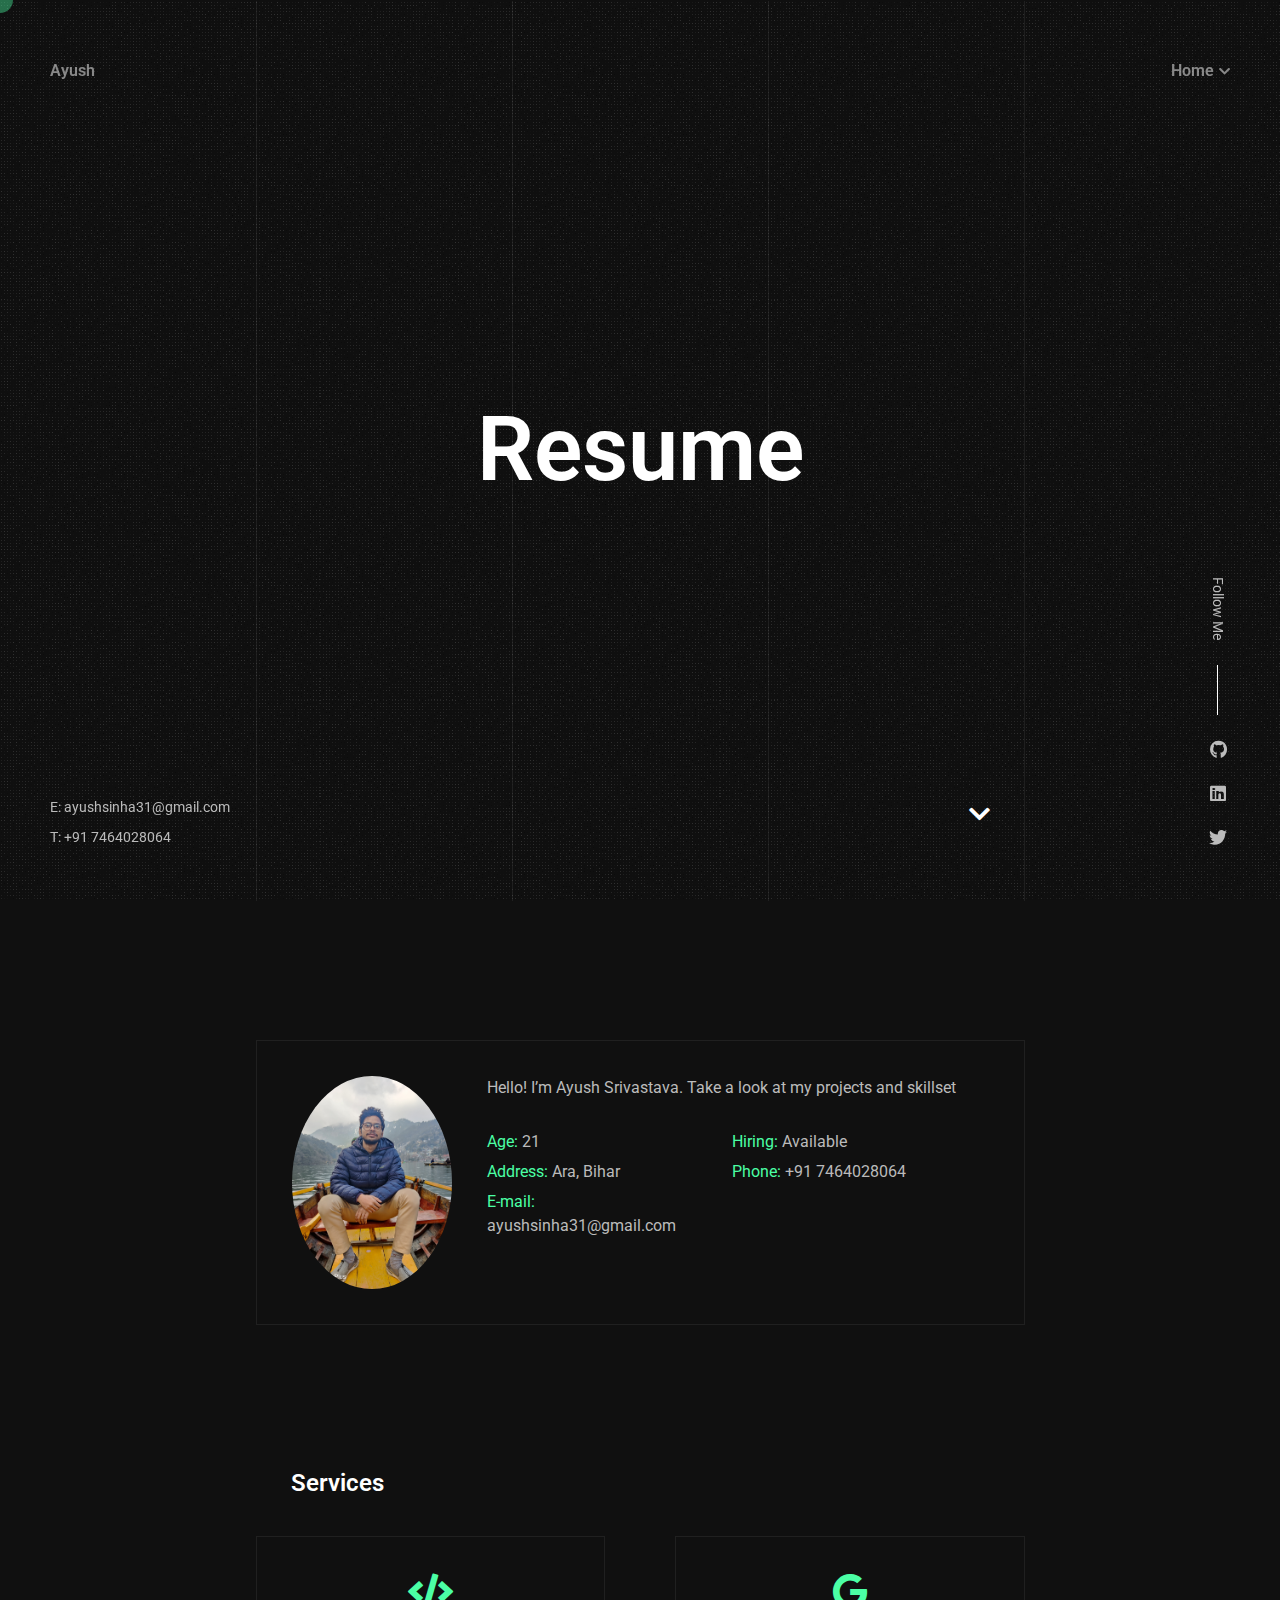
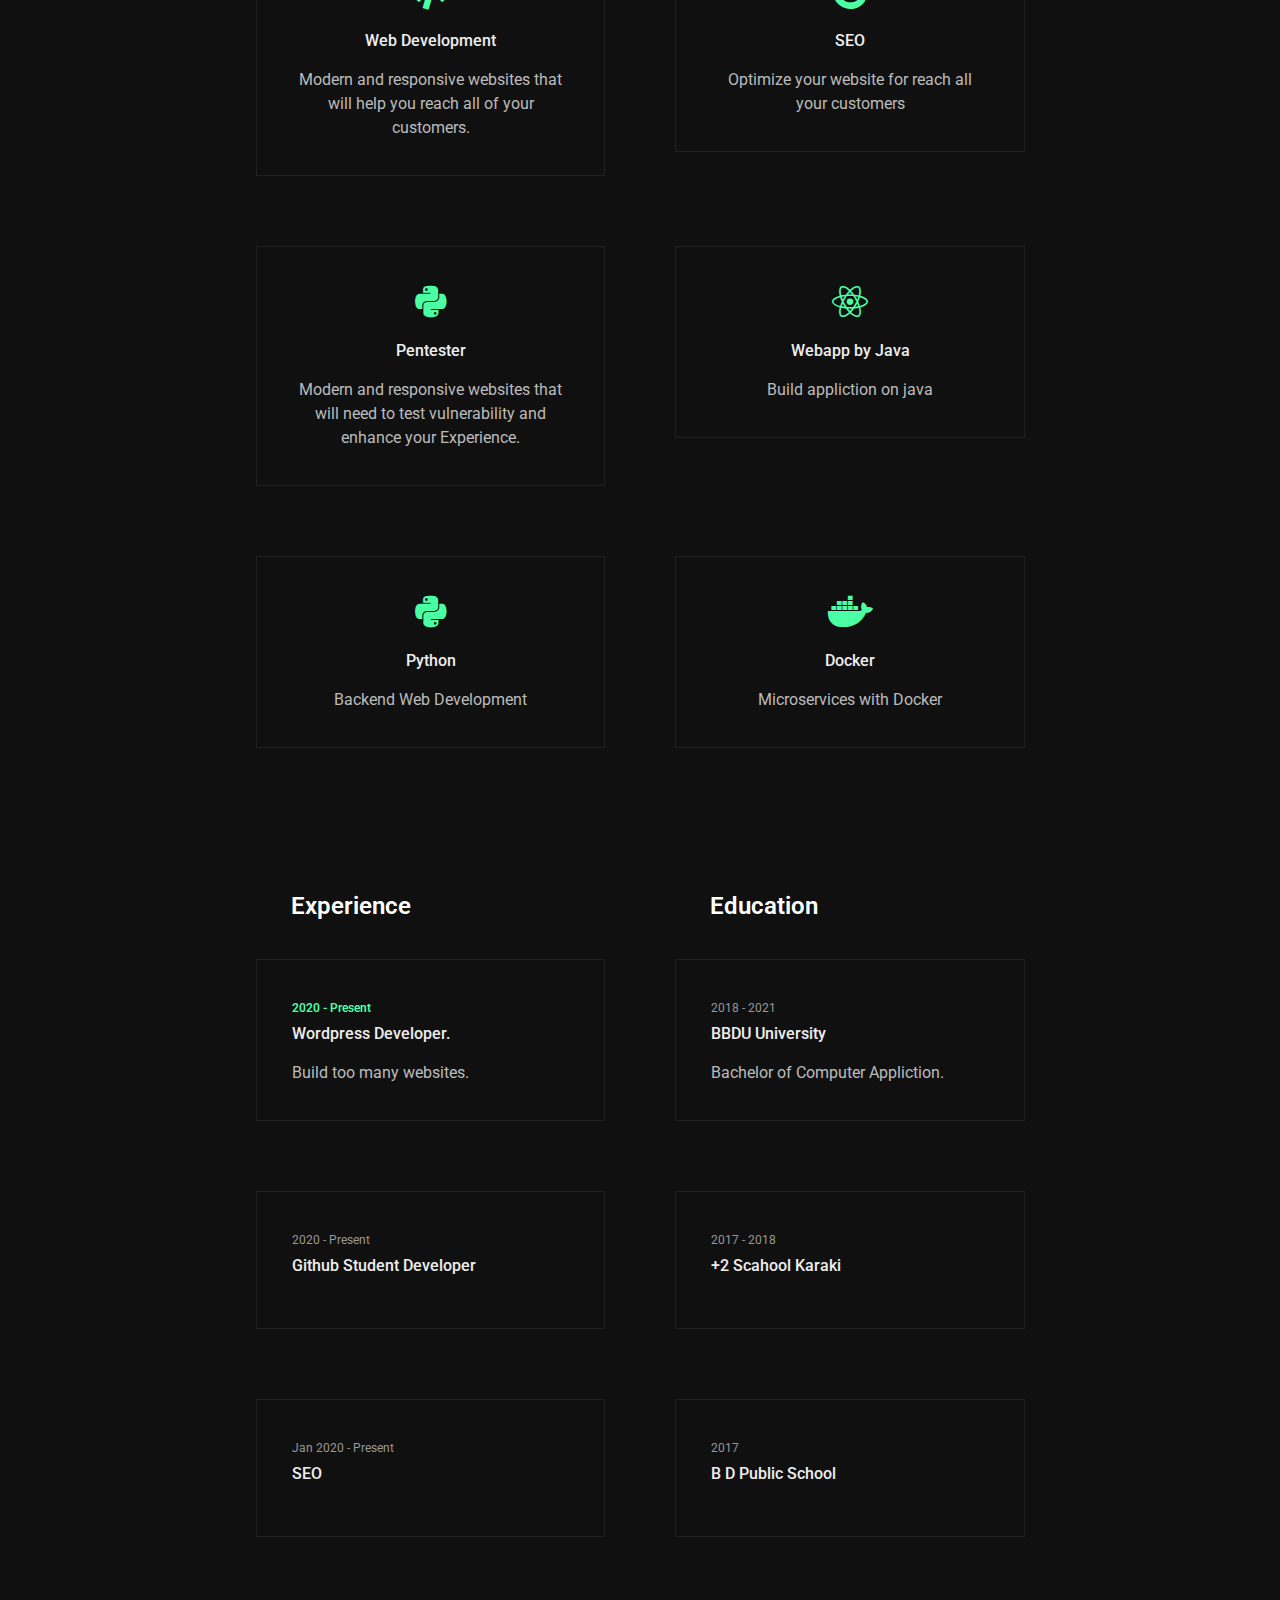
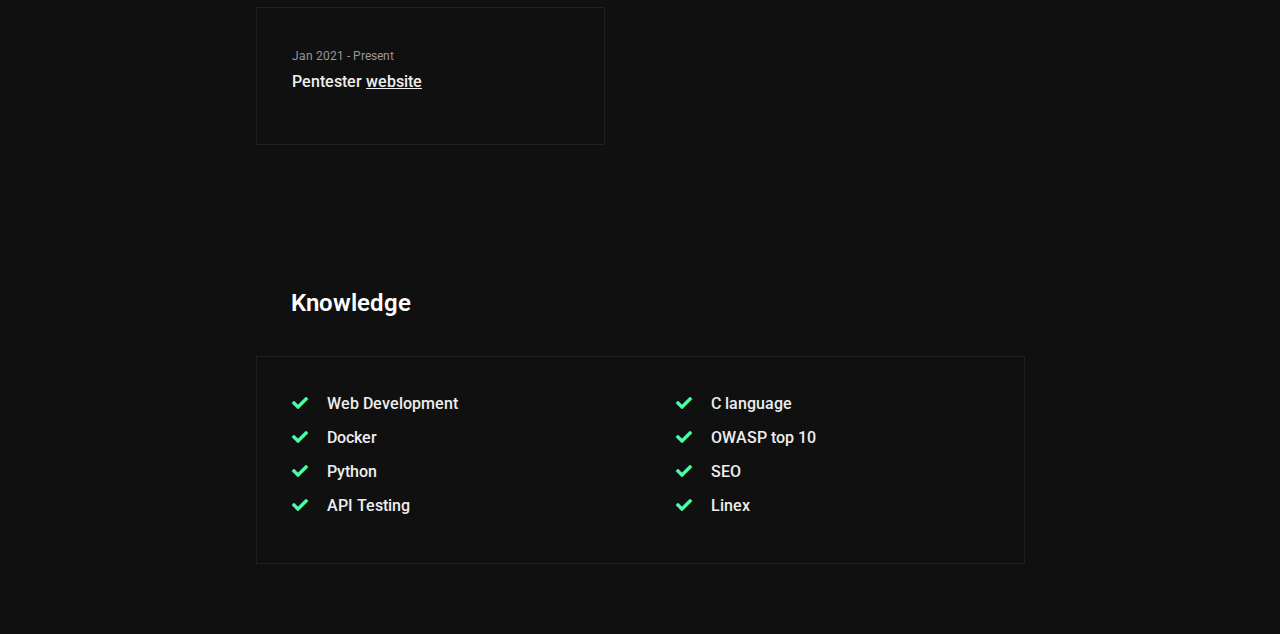
==== works.html @ 1245c1c8 "Update works.html" ====
<!doctype html>
<html lang="en-US">

<!-- Mirrored from nyamador.com/works.html by HTTrack Website Copier/3.x [XR&CO'2014], Sat, 12 Mar 2022 16:47:58 GMT -->
<!-- Added by HTTrack --><meta http-equiv="content-type" content="text/html;charset=utf-8" /><!-- /Added by HTTrack -->
<head>

	<!-- Meta -->
	<meta charset="UTF-8">
	<meta name="viewport" content="width=device-width, initial-scale=1, maximum-scale=1" />
	<meta name="description" content="CV & Resume Template" />
	<meta name="keywords" content="vcard, resposnive, resume, personal, card, cv, cvio, portfolio" />
	<meta name="author" content="beshleyua" />

	<!-- Title -->
	<title>Ayush Srivastava | Ethical Hacker</title>

	<!-- Fonts -->
	<link href="https://fonts.googleapis.com/css?family=Roboto:100,100i,300,300i,400,400i,500,500i,700,700i,900,900i&amp;display=swap&amp;subset=cyrillic" rel="stylesheet">

	<link rel="stylesheet" href="css/min-styles.css" />
	<link rel="stylesheet" href="css/fontawesome.css" />
	<link rel="stylesheet" href="css/brands.css" />
	<link rel="stylesheet" href="css/style.css" />
		
	<!--[if lt IE 9]>
	<script src="https://css3-mediaqueries-js.googlecode.com/svn/trunk/css3-mediaqueries.js"></script>
	<script src="https://html5shim.googlecode.com/svn/trunk/html5.js"></script>
	<![endif]-->

	
</head>

<body class="home-creative">
   
	<!-- Preloader -->
	<div class="preloader">
		<div class="centrize full-width">
			<div class="vertical-center">
				<div class="spinner">
					<div class="double-bounce1"></div>
					<div class="double-bounce2"></div>
				</div>
			</div>
		</div>
	</div>
	
	<!-- Container -->
	<div class="container">

		<!-- Cursor -->
		<div class="cursor-follower"></div>
	
		<!-- Header -->
		<header class="header">
			<div class="head-top">

				<!-- menu button -->
				<a href="index.html" class="menu-btn"><span></span></a>

				<!-- logo -->
				<div class="logo hover-masks-logo">
					<a href="#">
						<span class="mask-lnk">Ayush <strong></strong></span>
						<span class="mask-lnk mask-lnk-hover"><strong>Srivastava</strong></span>
					</a>
				</div>
				
				<!-- top menu -->						
				<div class="top-menu hover-masks">
					<div class="top-menu-nav">	
						<div class="menu-topmenu-container">
							<ul class="menu">
								<li class="menu-item menu-item-has-children">
									<a href="index.html">Home</a>
									<ul class="sub-menu">
										<li class="menu-item"><a href="index.html">Home</a></li>
										<!-- <li class="menu-item"><a href="index_creative.html">Home Creative</a></li>
										<li class="menu-item"><a href="index_slider.html">Home Slider</a></li>
										<li class="menu-item"><a href="index_personal.html">Home Personal</a></li>
										<li class="menu-item"><a href="index_onepage.html" target="blank">Home OnePage</a></li>
										<li class="menu-item"><a href="index_image.html">Home Image</a></li>
										<li class="menu-item"><a href="index_video.html">Home Video</a></li> -->
									</ul>
								</li>
							</ul>
						</div>
					</div>
				</div>

			</div>
		</header>
		
		<!-- Wrapper -->
		<div class="wrapper">

			<!-- Section Started -->
			<div class="section started section-title" id="section-started">

				<!-- background -->
				<div class="video-bg">
					<div class="video-bg-mask"></div>
					<div class="video-bg-texture" id="grained_container"></div>
				</div>

				<!-- started content -->
				<div class="centrize full-width">
					<div class="vertical-center">
						<div class="started-content">
							<h1 class="h-title">Resume</h1>
							<div class="h-subtitles">
								<div class="h-subtitle typing-bread">
									<p class="breadcrumbs">
										<a href="index.html">Home</a> / Resume
									</p>
								</div>
								<span class="typed-bread"></span>
							</div>
						</div>
					</div>
				</div>

				<!-- mosue button -->
				<a href="#" class="mouse_btn" style="display: none;"><span class="icon fas fa-chevron-down"></span></a>

			</div>

			<!-- Section About -->
			<div class="section about" id="section-about">
				<div class="content content-box">

					<!-- image -->
					<div class="image">
						<img src="images/desmond.jpg" alt="Desmond Nyamador" style="border-radius: 50%;"/>
					</div>

					<!-- desc -->
					<div class="desc">
						<p>Hello! I’m Ayush Srivastava. Take a look at my projects and skillset</p>
						<div class="info-list">
							<ul>
								<li><strong>Age:</strong> 21</li>
								<li><strong>Hiring:</strong> Available</li>
								<li><strong>Address:</strong> Ara, Bihar</li>
								<li><strong>Phone:</strong> +91 7464028064</li>
								<li><strong>E-mail:</strong> ayushsinha31@gmail.com</li>
							</ul>
						</div>
						<!-- <div class="bts">
							<a href="#" class="btn hover-animated">
								<span class="circle"></span>
								<span class="lnk">Download CV</span>
							</a>
						</div> -->
					</div>

					<div class="clear"></div>
				</div>
			</div>

			<!-- Section Service -->
			<div class="section service" id="section-services">
				<div class="content">

					<!-- title -->
					<div class="title">
						<div class="title_inner">Services</div>
					</div>

					<!-- service items -->
					<div class="service-items">

						<div class="service-col">
							<div class="service-item content-box">
								<div class="icon"><span class="fas fa-code"></span></div>
								<div class="name">Web Development</div>
								<div class="text">Modern and responsive websites that will help you reach all of your customers.</div>
							</div>
						</div>
						
						<div class="service-col">
							<div class="service-item content-box">
								<div class="icon"><span class="fab fa-google"></span></div>
								<div class="name">SEO</div>
								<div class="text">Optimize your website for reach all your customers</div>
							</div>
						</div>

						<div class="service-col">
							<div class="service-item content-box">
								<div class="icon"><span class="fab fa-python"></span></div>
								<div class="name">Pentester</div>
								<div class="text">Modern and responsive websites that will need to test vulnerability and enhance your Experience.</div>
							</div>
						</div>

						<div class="service-col">
							<div class="service-item content-box">
								<div class="icon"><span class="fab fa-react"></span></div>
								<div class="name">Webapp by Java</div>
								<div class="text">Build appliction on java</div>
							</div>
						</div>

						<div class="service-col">
							<div class="service-item content-box">
								<div class="icon"><span class="fab  fa-python"></span></div>
								<div class="name">Python</div>
								<div class="text">Backend Web Development</div>
							</div>
						</div>

						<div class="service-col">
							<div class="service-item content-box">
								<div class="icon"><span class="fab fa-docker"></span></div>
								<div class="name">Docker</div>
								<div class="text">Microservices with Docker</div>
							</div>
						</div>

					</div>

					<div class="clear"></div>
				</div>
			</div>

			<!-- Section Pricing -->
			<!-- <div class="section pricing" id="section-pricing">
				<div class="content"> -->

					<!-- title -->
					<!-- <div class="title">
						<div class="title_inner">Pricing Table</div>
					</div> -->

					<!-- pricing items -->
					<!-- <div class="pricing-items">

						<div class="pricing-col">
							<div class="pricing-item content-box">
								<div class="icon">
									<span class="fas fa-star"></span>
								</div>
								<div class="name">Basic</div>
								<div class="amount">
									<span class="number">
										<span class="dollar">$</span>
										<span>39</span>
										<span class="period">hour</span>
									</span>
								</div>
								<div class="feature-list">
									<ul>
										<li>Web Development</li>
										<li>Advetising</li>
										<li>Game Development</li>
										<li class="disable">Music Writing</li>
										<li class="disable">Photography</li>
									</ul>
								</div>
								<div class="bts">
									<a href="#" class="btn hover-animated">
										<span class="circle"></span>
										<span class="lnk">Buy Now</span>
									</a>
								</div>
							</div>
						</div>

						<div class="pricing-col">
							<div class="pricing-item content-box">
								<div class="icon">
									<span class="fas fa-rocket"></span>
								</div>
								<div class="name">Premium</div>
								<div class="amount">
									<span class="number">
										<span class="dollar">$</span>
										<span>59</span>
										<span class="period">hour</span>
									</span>
								</div>
								<div class="feature-list">
									<ul>
										<li>Web Development</li>
										<li>Advetising</li>
										<li>Game Development</li>
										<li>Music Writing</li>
										<li>Photography <strong>new</strong></li>
									</ul>
								</div>
								<div class="bts">
									<a href="#" class="btn hover-animated">
										<span class="circle"></span>
										<span class="lnk">Buy Now</span>
									</a>
								</div>
							</div>
						</div>

					</div> -->

				<!-- </div>
			</div> -->

			<!-- Section Resume -->
			<div class="section resume" id="section-history">
				<div class="content">
					<div class="cols">

						<div class="col col-md">

							<!-- title -->
							<div class="title">
								<div class="title_inner">Experience</div>
							</div>
							
							<!-- resume items -->
							<div class="resume-items">
								
								<div class="resume-item content-box active">
									<div class="date">2020 - Present</div>
									<div class="name">Wordpress Developer.</div>
									<div class="text">Build too many websites.</div>
								</div>

								<div class="resume-item content-box">
									<div class="date">2020 - Present</div>
									<div class="name">Github Student Developer</div>
									<div class="text"></div>
								</div>
								<div class="resume-item content-box">
									<div class="date">Jan 2020 - Present</div>
									<div class="name">SEO</div>
									<div class="text"></div>
								</div>
								<div class="resume-item content-box">
									<div class="date">Jan 2021 - Present</div>
									<div class="name">Pentester <a href="#"> website</a></div>
									<div class="text"></div>
								</div>
							</div>

						</div>
						
						<div class="col col-md">

							<!-- title -->
							<div class="title">
								<div class="title_inner">Education</div>
							</div>
							
							<!-- resume items -->
							<div class="resume-items">

								<div class="resume-item content-box">
									<div class="date">2018 - 2021</div>
									<div class="name">BBDU University</div>
									<div class="text">Bachelor of Computer Appliction.</div>
								</div>


								<div class="resume-item content-box">
									<div class="date">2017 - 2018</div>
									<div class="name">+2 Scahool Karaki</div>
								</div>

								<div class="resume-item content-box">
									<div class="date">2017</div>
									<div class="name">B D Public School</div>
									
								</div>								

							</div>
						</div>

					</div>
				</div>
			</div>	


			<!-- Section Knowladge Skills -->
			<div class="section skills" id="section-skills-know">
				<div class="content">

					<!-- title -->
					<div class="title">
						<div class="title_inner">Knowledge</div>
					</div>

					<!-- skills -->
					<div class="skills list content-box">
						<ul>
							<li> 
								<div class="name">Web Development</div>
							</li>
							<li> 
								<div class="name">C language</div>
							</li>
							<li> 
								<div class="name">Docker</div>
							</li>
							<li> 
								<div class="name">OWASP top 10</div>
							</li>
							<li> 
								<div class="name">Python</div>
							</li>
							<li> 
								<div class="name">SEO</div>
							</li>
							<li> 
								<div class="name">API Testing</div>
							</li>
							<li> 
								<div class="name">Linex</div>
							</li>
						</ul>
					</div>

				</div>
			</div>


	


		</div>
		
		<!-- Footer -->
		<footer class="footer">
			<div class="copy">
				<p>E: ayushsinha31@gmail.com</p>
				<p>T: +91 7464028064</p>
			</div>
			<div class="soc-box">
				<div class="follow-label">Follow Me</div>
				<div class="soc">
					<a target="_blank" href="https://www.github.com/ayush8816">
						<span class="icon fab fa-github"></span>
					</a>
					<a target="_blank" href="https://www.linkedin.com/in/ayush-srivastava-a2307b219/">
						<span class="icon fab fa-linkedin"></span>
					</a>
					<a target="_blank" href="https://twiter.com/@ayushsinha31">
						<span class="icon fab fa-twitter"></span>
					</a>
				</div>
			</div>
			<div class="clear"></div>
		</footer>

		<!-- Lines -->
		<div class="lines">
			<div class="line-col"></div>
			<div class="line-col"></div>
			<div class="line-col"></div>
			<div class="line-col"></div>
			<div class="line-col"></div>
		</div>
		
	</div>

	<script src="js/scripts.js"></script>
	<script src="js/db.js"></script>
	<script src="js/script.js"></script>    
</body>

</html>
---- css/min-styles.css ----
Not Found
---- css/brands.css ----
/*!
 * Font Awesome Free 5.10.2 by @fontawesome - https://fontawesome.com
 * License - https://fontawesome.com/license/free (Icons: CC BY 4.0, Fonts: SIL OFL 1.1, Code: MIT License)
 */
 @font-face {
    font-family: 'Font Awesome 5 Brands';
    font-style: normal;
    font-weight: normal;
    font-display: auto;
    src: url("../webfonts/fa-brands-400.eot");
    src: url("../webfonts/fa-brands-400d41d.eot?#iefix") format("embedded-opentype"), url("../webfonts/fa-brands-400.woff2") format("woff2"), url("../webfonts/fa-brands-400.woff") format("woff"), url("../webfonts/fa-brands-400.ttf") format("truetype"), url("../webfonts/fa-brands-400.svg#fontawesome") format("svg"); }
  
  .fab {
    font-family: 'Font Awesome 5 Brands'; }

    /*!
 * Font Awesome Free 5.10.2 by @fontawesome - https://fontawesome.com
 * License - https://fontawesome.com/license/free (Icons: CC BY 4.0, Fonts: SIL OFL 1.1, Code: MIT License)
 */
@font-face {
    font-family: 'Font Awesome 5 Free';
    font-style: normal;
    font-weight: 900;
    font-display: auto;
    src: url("../webfonts/fa-solid-900.eot");
    src: url("../webfonts/fa-solid-900d41d.eot?#iefix") format("embedded-opentype"), url("../webfonts/fa-solid-900.woff2") format("woff2"), url("../webfonts/fa-solid-900.woff") format("woff"), url("../webfonts/fa-solid-900.ttf") format("truetype"), url("../webfonts/fa-solid-900.svg#fontawesome") format("svg"); }
  
  .fa,
  .fas {
    font-family: 'Font Awesome 5 Free';
    font-weight: 900; }
---- css/style.css ----
html{margin-right:0!important}body{margin:0;padding:0;border:none;font-family:Roboto;font-size:16px;line-height:1.5;color:#bbb;background:#101010;letter-spacing:0;font-weight:400;-webkit-font-smoothing:antialiased;-moz-osx-font-smoothing:grayscale;text-rendering:optimizeLegibility}body.scroll_hidden{overflow:hidden;height:100vh}*{box-sizing:border-box;-webkit-box-sizing:border-box}.clear{clear:both}.cursor-follower{margin:-13px 0 0 -13px;position:absolute;background:#4bffa5;width:26px;height:26px;-webkit-transition:transform 1s cubic-bezier(.02,1.2,.8,1),opacity .25s ease;transition:transform 1s cubic-bezier(.02,1.2,.8,1),opacity .25s ease;opacity:.4;z-index:1111;pointer-events:none;border-radius:50%;-moz-border-radius:50%;-webkit-border-radius:50%;-khtml-border-radius:50%}.cursor-follower.hide{opacity:0!important}@media (max-width:1199px){.cursor-follower{display:none}}.preloader{position:fixed;top:0;left:0;right:0;bottom:0;text-align:center;z-index:11111}.preloader .spinner{position:absolute;left:50%;top:0;width:1px;height:100%}.preloader .spinner .double-bounce1,.preloader .spinner .double-bounce2{position:absolute;top:0;left:0;width:100%;height:100%}.preloader .spinner .double-bounce2{background:rgba(255,255,255,.5);height:0;-webkit-animation:loading 2s infinite ease-in-out;animation:loading 2s infinite ease-in-out}.container{position:relative;margin:0;overflow:hidden}.container:before{pointer-events:none;z-index:12}.lines{position:fixed;top:0;left:0;width:100%;height:100vh;font-size:0;pointer-events:none;z-index:1111}.lines.no-lines .line-col:before{opacity:0}.lines .line-col{position:relative;display:inline-block;vertical-align:top;width:20%;height:100vh}.lines .line-col:first-child:before{background:0 0}.lines .line-col:first-child:after{left:auto;right:0;width:1000%}.lines .line-col:first-child .line{display:none}.lines .line-col:last-child:after{left:0;right:auto;width:1000%}.lines .line-col:nth-child(1):before{-o-transition-delay:2.9s;-webkit-transition-delay:2.9s;transition-delay:2.9s}.lines .line-col:nth-child(1):after{top:0;bottom:auto;-webkit-transition-delay:.9s;-o-transition-delay:.9s;transition-delay:.9s}.lines .line-col:nth-child(2):before{-o-transition-delay:2.7s;-webkit-transition-delay:2.7s;transition-delay:2.7s}.lines .line-col:nth-child(2):after{top:auto;bottom:0;-webkit-transition-delay:.7s;-o-transition-delay:.7s;transition-delay:.7s}.lines .line-col:nth-child(3):before{-o-transition-delay:2.2s;-webkit-transition-delay:2.2s;transition-delay:2.2s}.lines .line-col:nth-child(3):after{top:0;bottom:auto;-webkit-transition-delay:.2s;-o-transition-delay:.2s;transition-delay:.2s}.lines .line-col:nth-child(4):before{-o-transition-delay:2.5s;-webkit-transition-delay:2.5s;transition-delay:2.5s}.lines .line-col:nth-child(4):after{top:auto;bottom:0;-webkit-transition-delay:.5s;-o-transition-delay:.5s;transition-delay:.5s}.lines .line-col:nth-child(5):before{-o-transition-delay:3s;-webkit-transition-delay:3s;transition-delay:3s}.lines .line-col:nth-child(5):after{top:0;bottom:auto;-webkit-transition-delay:1s;-o-transition-delay:1s;transition-delay:1s}.lines .line-col:before{content:'';position:absolute;left:0;top:0;width:1px;height:0%;background:rgba(255,255,255,.07);transition:height 1s cubic-bezier(.165,.85,.45,1) 0s;-moz-transition:height 1s cubic-bezier(.165,.85,.45,1) 0s;-webkit-transition:height 1s cubic-bezier(.165,.85,.45,1) 0s;-o-transition:height 1s cubic-bezier(.165,.85,.45,1) 0s}.lines .line-col:after{content:'';position:absolute;left:0;top:0;width:100%;height:100%;background:#1e1e1e;z-index:12;transition:height 1s cubic-bezier(.165,.85,.45,1) 0s;-moz-transition:height 1s cubic-bezier(.165,.85,.45,1) 0s;-webkit-transition:height 1s cubic-bezier(.165,.85,.45,1) 0s;-o-transition:height 1s cubic-bezier(.165,.85,.45,1) 0s}.lines.finish .line-col:before{height:100%}.lines.finish .line-col:after{height:0%}.lines.ready{z-index:11}.wrapper{position:relative}.breadcrumbs{margin:0}.lines-off .lines .line-col:before{display:none}.lines-on .lines .line-col:before{display:block}@media (max-width:1199px){.lines .line-col{width:33.333%}.lines .line-col:nth-child(4),.lines .line-col:nth-child(5){display:none}}@media (max-width:720px){.lines .line-col{width:50%}.lines .line-col:nth-child(3),.lines .line-col:nth-child(4),.lines .line-col:nth-child(5){display:none}}.cols{position:relative}.cols .col.col-sm{float:left;width:25%}@media (max-width:720px){.cols .col.col-sm{width:100%}}.cols .col.col-lg{float:left;width:75%}@media (max-width:720px){.cols .col.col-lg{width:100%}}.cols .col.col-md{float:left;width:50%}@media (max-width:720px){.cols .col.col-md{width:100%}}.cols:after{content:'';display:block;clear:both}h1,h2,h3,h4,h5,h6{font-weight:700;font-family:Roboto;margin:0;margin-top:30px;margin-bottom:30px;color:#141414}h1{font-size:34px}h2{font-size:30px}h3{font-size:26px}h4{font-size:22px}h5{font-size:18px}h6{font-size:14px}p{font-size:16px;padding:0;margin:30px 0}strong{font-weight:700}@media screen and (max-width:720px){h1{font-size:24px}h2{font-size:20px}h3{font-size:18px}h4{font-size:16px}h5{font-size:14px}h6{font-size:13px}p{margin:20px 0}}a{color:#eee;text-decoration:underline;outline:0}a:hover{text-decoration:none;color:#4bffa5}.ink{display:block;position:absolute;background:#4bffa5;transform:scale(0);-webkit-transform:scale(0);-moz-transform:scale(0);-o-transform:scale(0);transition:transform 2s cubic-bezier(.165,.85,.45,1) 0s;-moz-transition:transform 2s cubic-bezier(.165,.85,.45,1) 0s;-webkit-transition:transform 2s cubic-bezier(.165,.85,.45,1) 0s;-o-transition:transform 2s cubic-bezier(.165,.85,.45,1) 0s;border-radius:100%;-moz-border-radius:100%;-webkit-border-radius:100%;-khtml-border-radius:100%}.ink.ink-animate{transform:scale(3);-webkit-transform:scale(3);-moz-transform:scale(3);-o-transform:scale(3)}.hover-animated .circle{position:absolute;width:100%;height:100%;display:block}.bts-center{text-align:center}.bts-list{font-size:0}.bts-list .btn{margin-right:20px;margin-top:20px}.bts-list .btn:last-child{margin-right:0}.btn,.single-post-text input[type=submit],a.btn{margin-bottom:10px;position:relative;overflow:hidden;display:inline-block;vertical-align:middle;height:44px;line-height:40px;text-align:center;font-size:16px;color:#4bffa5;font-weight:500;text-decoration:none;background:0 0;border:2px solid #4bffa5;cursor:pointer;transition:1s all cubic-bezier(.165,.85,.45,1) 0s;-moz-transition:1s all cubic-bezier(.165,.85,.45,1) 0s;-webkit-transition:1s all cubic-bezier(.165,.85,.45,1) 0s;-o-transition:1s all cubic-bezier(.165,.85,.45,1) 0s}.btn .lnk,a.btn .lnk{padding:0 30px;position:relative;display:block;z-index:2;pointer-events:none}.btn:hover,a.btn:hover{color:#101010}@media screen and (max-width:720px){.btn,.single-post-text input[type=submit],a.btn{font-size:14px}}form.post-password-form{max-width:400px;margin:0 auto;text-align:center}button,input,textarea{display:block;font-family:Roboto;font-size:16px;height:50px;width:100%;color:#eee;margin-bottom:30px;padding:0;background:0 0!important;border:none;border-bottom:1px solid rgba(255,255,255,.07);resize:none;outline:0;border-radius:0;-moz-border-radius:0;-webkit-border-radius:0;-khtml-border-radius:0;transition:all .3s ease 0s;-moz-transition:all .3s ease 0s;-webkit-transition:all .3s ease 0s;-o-transition:all .3s ease 0s}button:focus,input:focus,textarea:focus{color:#eee;border-bottom:1px solid #eee}textarea{height:120px;padding:0;padding-top:15px}button{width:auto;display:inline-block;vertical-align:top;text-align:left;border-bottom:1px solid #eee;cursor:pointer;color:#eee}button:hover{border-bottom:1px solid #4bffa5}label,legend{display:block;padding-bottom:10px;font-family:Roboto;font-size:13px}fieldset{border-width:0;padding:0}input[type=checkbox],input[type=radio]{display:inline}::-webkit-input-placeholder{color:#999}:-moz-placeholder{color:#999}::-moz-placeholder{color:#999}:-ms-input-placeholder{color:#999}input:focus::-webkit-input-placeholder,textarea:focus::-webkit-input-placeholder{color:#eee}input:focus:-moz-placeholder,textarea:focus:-moz-placeholder{color:#eee}input:focus::-moz-placeholder,textarea:focus::-moz-placeholder{color:#eee}input:focus:-ms-input-placeholder,textarea:focus:-ms-input-placeholder{color:#eee}input.error,input.wpcf7-not-valid,textarea.error,textarea.wpcf7-not-valid{border-bottom:1px solid red!important}.wpcf7-not-valid-tip,label.error{display:none!important}input.error::-moz-placeholder,input.wpcf7-not-valid::-moz-placeholder,textarea.error::-moz-placeholder,textarea.wpcf7-not-valid::-moz-placeholder{color:red}input.error:-moz-placeholder,input.wpcf7-not-valid:-moz-placeholder,textarea.error:-moz-placeholder,textarea.wpcf7-not-valid:-moz-placeholder{color:red}input.error:-ms-input-placeholder,input.wpcf7-not-valid:-ms-input-placeholder,textarea.error:-ms-input-placeholder,textarea.wpcf7-not-valid:-ms-input-placeholder{color:red}input.error::-webkit-input-placeholder,input.wpcf7-not-valid::-webkit-input-placeholder,textarea.error::-webkit-input-placeholder,textarea.wpcf7-not-valid::-webkit-input-placeholder{color:red}div.wpcf7-response-output{margin:0}input[type=checkbox],input[type=radio]{display:inline}input[type=checkbox],input[type=radio]{width:auto;height:auto;margin-bottom:10px;margin-right:0;margin-left:0}input[type=checkbox]{-webkit-appearance:checkbox}input[type=radio]{-webkit-appearance:radio}button,input[type=email],input[type=password],input[type=submit],input[type=tel],input[type=text],textarea{-webkit-appearance:none;-moz-appearance:none;appearance:none}input[type=file]{margin-bottom:10px;border:none;height:auto}select{margin-bottom:10px;width:100%;height:30px}span.wpcf7-list-item{display:inline-block;margin:0 1em 0 0}ul{list-style:disc;margin-top:30px;margin-bottom:30px;padding-left:0;list-style-position:inside}ol{list-style:decimal;margin-top:30px;margin-bottom:30px;padding-left:0;list-style-position:inside}ol ol,ol ul,ul ol,ul ul{margin-top:15px;margin-bottom:15px;margin-left:15px}code{font-family:Roboto;padding:0 4px;font-style:italic;color:#999;text-decoration:none;display:inline-block;vertical-align:middle;overflow:auto;max-width:100%;white-space:nowrap}pre{background:#f6f6f6;font-family:Roboto;margin:30px 0;padding:30px;max-width:100%;overflow:auto;white-space:pre}ins,mark{background:#eee;text-decoration:none}table{width:100%;margin:30px 0;padding:0;border-collapse:collapse;background:#fcfcfc}table caption{padding:6px 0;background:#f6f6f6;font-size:12px}th{color:#999;padding:10px 20px;font-size:12px;font-weight:700;text-align:left;border:4px solid #fff;text-transform:uppercase}th a{color:#999}td{border:4px solid #fff;padding:10px 20px;color:#363636;font-size:13px;background:#f6f6f6}td.pad{background:0 0}dt{margin-bottom:5px;font-size:15px;font-weight:700}dd{margin-top:0;margin-bottom:30px;margin-left:30px}.align-center{text-align:center!important}.align-right{text-align:right!important}.align-left{text-align:left!important}.pull-right{float:right!important}.pull-left{float:left!important}.pull-none{float:none!important}.alignright{margin-left:20px!important;float:right!important;max-width:50%!important}.alignleft{margin-right:20px!important;float:left!important;max-width:50%!important}.aligncenter{margin-left:auto!important;margin-right:auto!important;display:block!important}.full-width{max-width:100%!important;width:100%!important}.full-max-width{max-width:100%!important;width:auto!important}.centrize{display:table!important;table-layout:fixed!important;height:100%!important;position:relative!important;top:0;left:0;z-index:2}.vertical-center{display:table-cell!important;vertical-align:middle!important}.text-uppercase{text-transform:uppercase!important}.text-lowercase{text-transform:lowercase!important}.text-capitalize{text-transform:capitalize!important}.text-regular{font-weight:400!important}.text-bold{font-weight:700!important}.text-italic{font-style:italic!important}blockquote{font-family:Roboto}@-webkit-keyframes loading{0%{height:0;top:0;bottom:auto}50%{height:100%;top:0;bottom:auto}51%{height:100%;top:0;bottom:auto}52%{height:100%;top:auto;bottom:0}100%{height:0;top:auto;bottom:0}}@keyframes loading{0%{height:0;top:0;bottom:auto}50%{height:100%;top:0;bottom:auto}51%{height:100%;top:0;bottom:auto}52%{height:100%;top:auto;bottom:0}100%{height:0;top:auto;bottom:0}}@keyframes mouse-anim{0%{top:0}50%{top:10px}100%{top:0}}.header{padding:50px;position:fixed;left:0;top:0;width:100%;z-index:100;transition:all .7s cubic-bezier(.165,.85,.45,1);-moz-transition:all .7s cubic-bezier(.165,.85,.45,1);-webkit-transition:all .7s cubic-bezier(.165,.85,.45,1);-o-transition:all .7s cubic-bezier(.165,.85,.45,1)}.header.fixed{padding-top:30px;padding-bottom:30px;top:0;background:#101010}.header:after{content:'';position:relative;display:block;clear:both}.header .head-top{position:relative}.header .menu-btn{position:relative;margin:0 auto;width:30px;height:20px}.header .menu-btn:after,.header .menu-btn:before{content:'';position:absolute;top:0;left:0;width:100%;height:2px;background:#fff;transition:all .3s ease 0s;-moz-transition:all .3s ease 0s;-webkit-transition:all .3s ease 0s;-o-transition:all .3s ease 0s}.header .menu-btn:after{top:auto;bottom:0}.header .menu-btn span{position:absolute;top:50%;left:0;width:100%;height:2px;background:#fff;margin-top:-1px;transition:all .3s ease 0s;-moz-transition:all .3s ease 0s;-webkit-transition:all .3s ease 0s;-o-transition:all .3s ease 0s}.header .logo{position:absolute;overflow:hidden;top:50%;width:150px;font-size:16px;line-height:2.5;font-weight:600;color:rgba(255,255,255,.5);white-space:nowrap;transform:translateY(-50%);-webkit-transform:translateY(-50%);-moz-transform:translateY(-50%);-o-transform:translateY(-50%)}.header .logo img{max-width:100%;width:auto;height:auto;display:block}.header .logo a{color:rgba(255,255,255,.5);text-decoration:none;display:block}.header .logo strong{color:#fff}.header .top-menu{text-align:right}.header .top-menu .menu-top-menu-container{display:inline-block}.header .top-menu ul{margin:0;padding:0;list-style:none}.header .top-menu ul li{margin-left:40px;display:inline-block;vertical-align:top;position:relative}.header .top-menu ul li a{position:relative;overflow:hidden;display:block;font-size:1em;line-height:2.5;color:#fff;font-weight:600;opacity:.5;text-decoration:none;transition:color .7s cubic-bezier(.165,.85,.45,1);-moz-transition:color .7s cubic-bezier(.165,.85,.45,1);-webkit-transition:color .7s cubic-bezier(.165,.85,.45,1);-o-transition:color .7s cubic-bezier(.165,.85,.45,1)}.header .top-menu ul li:hover>.children,.header .top-menu ul li:hover>.sub-menu{opacity:1;pointer-events:auto}.header .top-menu ul li.current-menu-item>a,.header .top-menu ul li:hover>a{opacity:1}.header .top-menu ul li.menu-item-has-children>a .mask-lnk:after{content:"\f078";margin-left:5px;position:relative;top:0;display:inline-block;font-family:'Font Awesome 5 Free';font-weight:900;font-size:.8em;-moz-osx-font-smoothing:grayscale;-webkit-font-smoothing:antialiased;display:inline-block;font-style:normal;font-variant:normal;text-rendering:auto;line-height:1}.header .top-menu-nav .children,.header .top-menu-nav .sub-menu{position:absolute;left:0;top:40px;padding:10px 0;width:190px;text-align:left;background:#1e1e1e;z-index:50;opacity:0;pointer-events:none;transition:all .3s ease 0s;-moz-transition:all .3s ease 0s;-webkit-transition:all .3s ease 0s;-o-transition:all .3s ease 0s;box-shadow:0 5px 50px rgba(0,0,0,.1);-moz-box-shadow:0 5px 50px rgba(0,0,0,.1);-webkit-box-shadow:0 5px 50px rgba(0,0,0,.1);-khtml-box-shadow:0 5px 50px rgba(0,0,0,.1)}.header .top-menu ul li:last-child .sub-menu,.header .top-menu-nav .children{right:0;left:auto}.header .top-menu-nav .children:before,.header .top-menu-nav .sub-menu:before{content:'';position:absolute;left:10px;top:-12px;border:6px solid transparent;border-bottom:6px solid #1e1e1e}.header .top-menu ul li:last-child .sub-menu:before,.header .top-menu-nav .children:before{right:10px;left:auto}.header .top-menu-nav .children li,.header .top-menu-nav .sub-menu li{margin-left:0;padding:8px 20px;display:block;border-bottom:1px solid rgba(255,255,255,.07);height:auto}.header .top-menu-nav .children li:last-child,.header .top-menu-nav .sub-menu li:last-child{border-bottom:none}.header .top-menu-nav .children li a,.header .top-menu-nav .sub-menu li a{margin-top:0;display:block;font-size:12px;color:#fff;opacity:.5}.header .top-menu-nav .children li .children,.header .top-menu-nav .sub-menu li .sub-menu{left:100%;top:-10px}.header .top-menu-nav .children li .children:before,.header .top-menu-nav .sub-menu li .sub-menu:before{content:'';position:absolute;left:-12px;top:16px;border:6px solid transparent;border-right:6px solid #fff;border-bottom:6px solid transparent}.background-enabled .header .top-menu ul li.current-menu-item>a{opacity:1}.hover-masks .mask-lnk,.hover-masks-logo .mask-lnk{position:relative;top:0;left:0;width:100%;display:block;transform:translateY(0);-webkit-transform:translateY(0);-moz-transform:translateY(0);-o-transform:translateY(0);-webkit-transition:opacity .7s cubic-bezier(.165,.85,.45,1),color .7s cubic-bezier(.165,.85,.45,1),transform .7s cubic-bezier(.165,.85,.45,1);transition:opacity .7s cubic-bezier(.165,.85,.45,1),color .7s cubic-bezier(.165,.85,.45,1),transform .7s cubic-bezier(.165,.85,.45,1)}.hover-masks .mask-lnk.mask-lnk-hover,.hover-masks-logo .mask-lnk.mask-lnk-hover{position:absolute;opacity:0;transform:translateY(32px);-webkit-transform:translateY(32px);-moz-transform:translateY(32px);-o-transform:translateY(32px)}.hover-masks a:hover .mask-lnk,.hover-masks-logo a:hover .mask-lnk{opacity:1;transform:translateY(-32px);-webkit-transform:translateY(-32px);-moz-transform:translateY(-32px);-o-transform:translateY(-32px)}.hover-masks a:hover .mask-lnk.mask-lnk-hover,.hover-masks-logo a:hover .mask-lnk.mask-lnk-hover{transform:translateY(0);-webkit-transform:translateY(0);-moz-transform:translateY(0);-o-transform:translateY(0)}.header.active{padding-top:4vw;top:0;overflow:auto;height:100%;background:#101010;-webkit-overflow-scrolling:touch}.header.active .menu-btn:before{opacity:0}.header.active .menu-btn:after{bottom:9px!important;transform:rotate(-45deg);-webkit-transform:rotate(-45deg);-moz-transform:rotate(-45deg);-o-transform:rotate(-45deg)}.header.active .menu-btn span{transform:rotate(45deg);-webkit-transform:rotate(45deg);-moz-transform:rotate(45deg);-o-transform:rotate(45deg)}.header.active .top-menu{height:auto;opacity:1;visibility:visible}.header.active .top-menu ul li .children,.header.active .top-menu ul li .sub-menu{display:block}.header.active .top-menu ul>li>ul li a{line-height:20px}@media (max-width:1199px){.header .logo{position:relative;top:0;transform:translateY(0);-webkit-transform:translateY(0);-moz-transform:translateY(0);-o-transform:translateY(0)}.header .menu-btn{display:block;transform:translateY(50%);-webkit-transform:translateY(50%);-moz-transform:translateY(50%);-o-transform:translateY(50%)}.header .top-menu-nav{display:block}.header .top-menu{position:relative;top:0;left:0;margin-top:0;margin-left:0;margin-right:0;float:none;width:auto;height:0;text-align:center;opacity:0;visibility:hidden;transition:opacity .35s cubic-bezier(.165,.85,.45,1);-moz-transition:opacity .35s cubic-bezier(.165,.85,.45,1);-webkit-transition:opacity .35s cubic-bezier(.165,.85,.45,1);-o-transition:opacity .35s cubic-bezier(.165,.85,.45,1)}.header.active .top-menu{margin-top:20px}.header .top-menu .menu-top-menu-container{display:block}.header .top-menu ul li{margin-left:0;display:block}.header .top-menu-nav .children,.header .top-menu-nav .sub-menu{position:relative;left:0;top:0;margin:20px 0;width:auto;text-align:center;pointer-events:none;display:block;opacity:0;visibility:hidden}.header.active .top-menu-nav .children,.header.active .top-menu-nav .sub-menu{opacity:1;visibility:visible;pointer-events:auto}.header .top-menu-nav .children:before,.header .top-menu-nav .sub-menu:before{margin-left:-6px;left:50%}.header .top-menu-nav .children li .children,.header .top-menu-nav .sub-menu li .sub-menu{left:0;top:0;margin:0 -20px;background:#f4f4f4;box-shadow:none;-moz-box-shadow:none;-webkit-box-shadow:none;-khtml-box-shadow:none}.header .top-menu-nav .children li .children:before,.header .top-menu-nav .sub-menu li .sub-menu:before{left:50%;top:-12px;border:6px solid transparent;border-right:6px solid transparent;border-bottom:6px solid #fff}.header .top-menu ul li:last-child .sub-menu:before,.header .top-menu-nav .children:before{right:50%;left:auto;margin-left:0;margin-right:-6px}.header .menu-btn{display:block;float:right}}@media (max-width:720px){.header{margin:0;padding:0 30px;top:30px}.header .logo{padding:0;max-width:240px}.header.active .top-menu{padding-bottom:30px}.wp-block-media-text{display:block}.wp-block-media-text .wp-block-media-text__content{padding:0}}.section{position:relative;padding-left:20%;padding-right:20%;padding-top:70px;padding-bottom:70px;z-index:12}.section:first-child{padding-top:150px}.section .content{position:relative}.section .content .portfolio-cols .title{margin-left:0}.section .content-box{margin-right:-1px;padding:35px;font-size:16px;background:#101010;border:1px solid rgba(255,255,255,.07)}.section .content-box .single-post-text>:first-child{margin-top:0}.section .title{position:relative;margin:0 0 35px 35px}.section .title .title_inner{display:inline-block;vertical-align:top;position:relative;font-size:24px;color:#fff;font-weight:600;transition:all .3s ease 0s;-moz-transition:all .3s ease 0s;-webkit-transition:all .3s ease 0s;-o-transition:all .3s ease 0s}@media (max-width:1199px){.section{padding-left:50px;padding-right:50px}}@media (max-width:720px){.section{padding-top:50px;padding-bottom:50px;padding-left:30px;padding-right:30px}.section .title{margin:0 0 30px 0}}.section.started{margin:0;padding:0;position:relative;overflow:hidden;height:100vh;z-index:11}.section.started.personal{z-index:12}.section.started .started-content .logo{position:relative;display:inline-block;top:-100px;left:-300px;width:740px;height:600px;background-repeat:no-repeat;background-position:center center;background-size:cover;-webkit-clip-path:polygon(31% 0,100% 25%,61% 100%,0 93%);clip-path:polygon(31% 0,100% 25%,61% 100%,0 93%)}.section.started .started-content .h-title{margin:0;position:absolute;left:calc(20% + 35px);bottom:50px;max-width:560px;font-size:20px;font-weight:300;color:#fff;word-break:break-word;-ms-word-wrap:break-word;word-wrap:break-word}.section.started .started-content .h-title strong{color:#4bffa5}.section.started .started-content .h-subtitles{font-size:38px;height:38px;opacity:0}.section.started .started-content .h-subtitles.ready{opacity:1}.section.started .started-content .h-subtitle,.section.started .started-content .typed-bread,.section.started .started-content .typed-subtitle{margin-top:-45px;position:absolute;top:50%;left:0;width:100%;display:block;font-size:90px;line-height:90px;font-weight:500;color:#fff;text-align:center}.section.started .started-content .h-subtitle strong,.section.started .started-content .typed-subtitle strong{color:#4bffa5}.section.started.layout-creative{margin:0 auto;margin-bottom:0;padding-top:20%;padding-left:20%;padding-right:20%;padding-bottom:70px;width:auto;height:auto!important}.section.started.layout-creative .started-content{padding-left:0;padding-right:0;display:block;text-align:left}.section.started.layout-creative .started-content .h-title{margin:0 0 5px 33px;padding-right:0;position:relative;left:0;top:0;bottom:auto;max-width:800px;font-size:44px;font-family:Roboto;font-weight:500;text-transform:none;letter-spacing:0}.section.started.layout-creative .started-content .h-subtitle,.section.started.layout-creative .started-content .typed-bread,.section.started.layout-creative .started-content .typed-cursor,.section.started.layout-creative .started-content .typed-subtitle{margin-top:0;margin-left:35px;position:relative;font-size:18px;line-height:40px;text-align:left;color:#999}.section.started.layout-creative .started-content .h-subtitle,.section.started.layout-creative .started-content .typed-subtitle{top:0}.section.started.layout-creative .started-content .h-subtitle p{font-size:18px;line-height:40px}.section.started.personal{text-align:center}.section.started.personal .started-content .h-title{margin-left:-85px;margin-top:85px;position:absolute;left:50%;top:50%;bottom:auto;width:560px;text-align:left}.section.started.personal .started-content .typed-bread,.section.started.personal .started-content .typed-subtitle{margin-top:0;top:auto;bottom:50px;left:20%;line-height:74px;text-align:left}.section.started.section-title .started-content .h-title{margin-top:0;padding-right:0;position:relative;top:0;left:0;bottom:0;max-width:100%;font-size:7vw;line-height:7vw;font-weight:600;text-align:center}.section.started.section-title .started-content .h-subtitles{height:auto}.section.started.section-title .started-content .h-subtitle,.section.started.section-title .started-content .typed-bread,.section.started.section-title .started-content .typed-subtitle{margin:0;padding-left:35px;position:absolute;left:20%;top:auto;bottom:50px;width:auto;max-width:560px;font-size:20px;line-height:1.5;font-weight:400;text-align:left}.section.started.section-title .started-content .h-subtitle p{margin:0;font-size:20px;line-height:1.5}.section.started .mouse_btn{font-size:24px;color:#4bffa5;text-align:center;position:absolute;width:20px;height:40px;left:50%;bottom:7%;margin-left:-10px;z-index:2}.section.started .mouse_btn .icon{position:relative;top:0;animation:mouse-anim 1s ease-out 0s infinite}.section.started .swiper-nav{position:absolute;left:calc(20% + 35px);bottom:120px;width:66px;height:24px;z-index:3}.section.started .swiper-nav .swiper-button-next,.section.started .swiper-nav .swiper-button-prev{width:20px;height:20px;margin-top:-10px;background:0 0;font-size:22px;color:#fff;text-decoration:none;transition:all .3s ease 0s;-moz-transition:all .3s ease 0s;-webkit-transition:all .3s ease 0s;-o-transition:all .3s ease 0s}.section.started+.section,.section.started.layout-creative+.section{margin-top:70px}.background-enabled .section.started.layout-creative .started-content .typed-bread,.background-enabled .section.started.section-title .started-content .typed-bread,.section.started.layout-creative .started-content .typed-bread,.section.started.section-title .started-content .typed-bread{top:auto;font-size:16px;line-height:1.9;color:rgba(255,255,255,.5);font-weight:400;opacity:1}.section.started.layout-creative .started-content .typed-bread a,.section.started.section-title .started-content .typed-bread a{color:#fff;text-decoration:none;font-weight:500;opacity:1}.section.started .started-content .typed-cursor,.section.started.layout-creative .mouse_btn,.section.started.layout-post-creative .mouse_btn{display:none!important}.section.started .swiper-button-prev,.section.started .swiper-container-rtl .swiper-button-next{left:0;right:auto}.section.started .swiper-button-next,.section.started .swiper-container-rtl .swiper-button-prev{left:auto;right:0}.started-carousel{position:absolute;left:0;top:0;width:100%;height:100%}.started-carousel .swiper-container,.started-carousel .swiper-wrapper{height:100%}.started-carousel .swiper-slide{opacity:1!important}.started-carousel .swiper-slide.first{z-index:2}.started-carousel .main-img{position:absolute;top:0;left:0;width:100%;height:100%;background-position:center center;background-size:cover;background-repeat:no-repeat;clip-path:polygon(0 0,20% 0,20% 0,40% 0,40% 0,60% 0,60% 0,80% 0,80% 0,100% 0,100% 0,100% 100%,100% 100%,80% 100%,80% 100%,60% 100%,60% 100%,40% 100%,40% 100%,20% 100%,20% 100%,0 100%);-webkit-clip-path:polygon(0 0,20% 0,20% 0,40% 0,40% 0,60% 0,60% 0,80% 0,80% 0,100% 0,100% 0,100% 100%,100% 100%,80% 100%,80% 100%,60% 100%,60% 100%,40% 100%,40% 100%,20% 100%,20% 100%,0 100%);transition:1s all cubic-bezier(.165,.85,.45,1) 0s;-moz-transition:1s all cubic-bezier(.165,.85,.45,1) 0s;-webkit-transition:1s all cubic-bezier(.165,.85,.45,1) 0s;-o-transition:1s all cubic-bezier(.165,.85,.45,1) 0s}.started-carousel .swiper-slide.swiper-clip-active .main-img{clip-path:polygon(0 0,20% 0,20% 100%,40% 100%,40% 0,60% 0,60% 100%,80% 100%,80% 0,100% 0,100% 0,100% 100%,100% 0,80% 0,80% 100%,60% 100%,60% 0,40% 0,40% 100%,20% 100%,20% 0,0 0);-webkit-clip-path:polygon(0 0,20% 0,20% 100%,40% 100%,40% 0,60% 0,60% 100%,80% 100%,80% 0,100% 0,100% 0,100% 100%,100% 0,80% 0,80% 100%,60% 100%,60% 0,40% 0,40% 100%,20% 100%,20% 0,0 0)}.section.started .mouse_btn{left:auto;right:calc(20% + 35px);margin-left:0}@media (max-width:1199px){.section.started.layout-creative,.section.started.layout-post-creative{padding-top:35vw;padding-left:50px;padding-right:50px}.section.started .started-content .h-title{left:50px}.section.started .started-content .h-title br{display:none}.section.started .started-content .h-subtitle,.section.started .started-content .typed-bread,.section.started .started-content .typed-subtitle{margin-top:-35px;font-size:60px;line-height:70px}.section.started.section-title .started-content .h-subtitle,.section.started.section-title .started-content .typed-bread,.section.started.section-title .started-content .typed-subtitle{padding-left:0;left:50px}.section.started.personal .started-content .typed-bread,.section.started.personal .started-content .typed-subtitle{left:50px;width:auto}.section.started .swiper-nav{left:50px}.section.started .started-content .logo{top:-50px;left:-150px;width:640px;height:560px}.section.started.personal .started-content .h-title{margin-left:15px;margin-top:115px;width:320px}.section.started.layout-creative .started-content .h-subtitle,.section.started.layout-creative .started-content .h-title,.section.started.layout-creative .started-content .typed-bread,.section.started.layout-creative .started-content .typed-cursor,.section.started.layout-creative .started-content .typed-subtitle{margin-left:0}.section.started .mouse_btn{left:auto;right:120px;margin-left:0}}@media (max-width:720px){.section.started{padding:0 30px}.section.started.layout-creative,.section.started.layout-post-creative{padding-top:50vw;padding-left:30px;padding-right:30px;padding-bottom:30px}.section.started .started-content .h-title{left:0;bottom:30px;padding-right:50px;font-size:17px}.section.started .started-content .h-subtitle,.section.started .started-content .typed-bread,.section.started .started-content .typed-subtitle{margin-top:-20px;font-size:30px;line-height:40px}.section.started.section-title .started-content .h-title{font-size:10vw;line-height:10vw}.background-enabled .section.started.layout-creative .started-content .typed-bread,.background-enabled .section.started.section-title .started-content .typed-bread,.section.started.layout-creative .started-content .typed-bread,.section.started.section-title .started-content .typed-bread{font-size:14px}.section.started.layout-creative .started-content .h-title,.section.started.layout-post-creative .started-content .h-title{font-size:23px}.section.started .started-content .logo{position:absolute;top:0;left:-30px;width:110vw;height:62vh;-webkit-clip-path:polygon(25% 0,100% 25%,80% 100%,0 85%);clip-path:polygon(25% 0,100% 25%,80% 100%,0 85%)}.section.started.personal .started-content .h-title{left:0;top:64vh;bottom:auto;width:100%;margin-top:0;margin-left:0}.section.started.personal .started-content .typed-bread,.section.started.personal .started-content .typed-subtitle{left:0;bottom:30px;padding-right:50px;font-size:20px;line-height:30px}.section.started .swiper-nav{left:30px}.section.started .mouse_btn{right:50%;margin-left:0;margin-right:-10px;bottom:150px}.section.started.section-title .started-content .h-subtitle,.section.started.section-title .started-content .typed-bread,.section.started.section-title .started-content .typed-subtitle{left:0}.section.started+.section,.section.started.layout-creative+.section{margin-top:0}}@media (max-width:340px){.section.started .swiper-nav{bottom:145px}}@media screen and (orientation:landscape) and (min-device-width:319px) and (max-device-width:1199px){.section.started .started-content .logo{position:absolute;left:-30px;right:-30px;top:0;width:auto;height:100%;-webkit-clip-path:none;clip-path:none}.section.started.personal .started-content .h-title{top:auto;left:50px;bottom:50px;width:auto;margin-left:0;margin-top:0;margin-right:50px}.section.started.personal .started-content .typed-bread,.section.started.personal .started-content .typed-subtitle{display:none}.section.started .swiper-nav{bottom:120px}}@media screen and (orientation:landscape) and (min-device-width:319px) and (max-device-width:670px){.section.started.personal .started-content .h-title{left:0;bottom:30px;margin-right:30px}.section.started .swiper-nav{bottom:100px}}.section.about .image{float:left;width:160px;font-size:0}.section.about .image img{width:100%;height:auto}.section.about .desc{margin-left:195px}.section.about .desc p{word-break:break-word}.section.about .desc p:first-child{margin-top:0}.info-list{margin-bottom:20px}.info-list ul{list-style:none;margin:0;padding:0}.info-list ul li{display:inline-block;vertical-align:top;width:48%;margin:0 0 6px 0}.info-list ul li strong{font-weight:400;color:#4bffa5}@media (min-width:1700px){.info-list ul li{width:32%}}@media (max-width:1199px){.section.about .image{width:120px;margin-right:0;margin-bottom:25px}.section.about .desc{margin-left:145px}}@media (max-width:720px){.section.about .image{margin:0 auto 20px auto;float:none;width:100px;text-align:center}.section.about .desc{margin-left:0;text-align:center}.info-list ul li{width:100%}}.section .col:nth-child(odd){padding-right:35px}.section .col:nth-child(even){padding-left:35px}.section .col:nth-child(even) .content-box{margin-right:-1px}.resume-items .resume-item{position:relative;margin:70px 0 0 0}.resume-items .resume-item:first-child{margin:0}.resume-items .resume-item .date{position:relative;margin:0 0 5px 0;display:inline-block;font-size:12px;color:#999}.resume-items .resume-item .name{margin:0 0 15px 0;color:#eee;font-weight:500}.resume-items .resume-item.active .date{color:#4bffa5;font-weight:600}@media (max-width:1199px){.section .col:nth-child(odd){padding-right:20px}.section .col:nth-child(even){padding-left:20px}.resume-items .resume-item{margin:40px 0 0 0}}@media (max-width:720px){.section .col:nth-child(odd){padding-right:0;margin-bottom:40px}.section .col:nth-child(even){padding-left:0}}.skills ul{margin:-35px 0 0 0;padding:0;list-style:none;font-size:0}.skills ul li{position:relative;padding:35px 0 0 0}.skills ul li:after{display:none}.skills ul li:last-child{padding-bottom:0}.skills ul li .name{margin:0 0 10px 0;position:relative;font-size:16px;color:#eee;font-weight:500}.skills ul li .progress{display:block;height:4px;position:relative;width:100%;background:rgba(255,255,255,.1)}.skills ul li .progress .percentage{left:0;top:0;position:absolute;height:4px;width:0%;background:#4bffa5;transition:all .3s ease 0s;-moz-transition:all .3s ease 0s;-webkit-transition:all .3s ease 0s;-o-transition:all .3s ease 0s}.skills ul li .progress .percentage .percent{position:absolute;top:-34px;right:0;font-size:16px;font-weight:400}.skills.list ul{margin:0 -35px}.skills.list ul li{padding-top:0;padding-bottom:0;padding-left:35px;padding-right:35px;display:inline-block;vertical-align:top;width:50%}.skills.list ul li .name{padding-left:35px;position:relative}.skills.list ul li .name:before{content:"\f00c";position:absolute;left:0;top:3px;display:inline-block;color:#4bffa5;font-family:'Font Awesome 5 Free';font-weight:900;-moz-osx-font-smoothing:grayscale;-webkit-font-smoothing:antialiased;display:inline-block;font-style:normal;font-variant:normal;text-rendering:auto;line-height:1}.skills.list ul li .progress{display:none}.skills.dotted ul{margin-left:-35px;margin-right:-35px}.skills.dotted ul li{padding-left:35px;padding-right:35px;width:50%;display:inline-block;vertical-align:top}.skills.dotted ul li .progress{height:14px;background:0 0!important}.skills.dotted ul li .progress .percentage{position:relative;overflow:hidden;top:0;height:14px;background:0 0!important;z-index:2}.skills.dotted ul li .progress .da,.skills.dotted ul li .progress .dg{position:absolute;left:0;top:0;width:100%;display:flex;justify-content:space-between;height:14px}.skills.dotted ul li .progress .da span,.skills.dotted ul li .progress .dg span{display:block;width:14px;height:14px;background:rgba(255,255,255,.1);border-radius:14px;-moz-border-radius:14px;-webkit-border-radius:14px;-khtml-border-radius:14px}.skills.dotted ul li .progress .da{top:0}.skills.dotted ul li .progress .da span{background:#4bffa5}.skills.circles ul li{margin-top:35px;padding:0 0 60px 0;display:inline-block;vertical-align:top;width:25%}.skills.circles ul li:last-child{padding-bottom:40px}.skills.circles ul li .name{margin:0 0 0 -45px;position:absolute;top:105px;left:50%;width:90px;text-align:center}.skills.circles ul li .progress{margin:0 auto;position:relative;font-size:90px;width:90px;height:90px;background:#282828;border-radius:90px;-moz-border-radius:90px;-webkit-border-radius:90px;-khtml-border-radius:90px}.skills.circles ul li .progress:after{content:'';position:absolute;top:.09em;left:.09em;width:.82em;height:.82em;display:block;background-color:#101010;border-radius:50%;-moz-border-radius:50%;-webkit-border-radius:50%;-khtml-border-radius:50%}.skills.circles ul li .progress span{position:absolute;width:100%;left:0;top:0;width:100%;height:100%;font-size:16px;line-height:90px;text-align:center;white-space:nowrap;z-index:2}.skills.circles ul li .progress .percentage{display:none}.skills.circles ul li .progress .slice{position:absolute;width:1em;height:1em;clip:rect(0,1em,1em,.5em)}.skills.circles .progress.p100 .slice,.skills.circles .progress.p51 .slice,.skills.circles .progress.p52 .slice,.skills.circles .progress.p53 .slice,.skills.circles .progress.p54 .slice,.skills.circles .progress.p55 .slice,.skills.circles .progress.p56 .slice,.skills.circles .progress.p57 .slice,.skills.circles .progress.p58 .slice,.skills.circles .progress.p59 .slice,.skills.circles .progress.p60 .slice,.skills.circles .progress.p61 .slice,.skills.circles .progress.p62 .slice,.skills.circles .progress.p63 .slice,.skills.circles .progress.p64 .slice,.skills.circles .progress.p65 .slice,.skills.circles .progress.p66 .slice,.skills.circles .progress.p67 .slice,.skills.circles .progress.p68 .slice,.skills.circles .progress.p69 .slice,.skills.circles .progress.p70 .slice,.skills.circles .progress.p71 .slice,.skills.circles .progress.p72 .slice,.skills.circles .progress.p73 .slice,.skills.circles .progress.p74 .slice,.skills.circles .progress.p75 .slice,.skills.circles .progress.p76 .slice,.skills.circles .progress.p77 .slice,.skills.circles .progress.p78 .slice,.skills.circles .progress.p79 .slice,.skills.circles .progress.p80 .slice,.skills.circles .progress.p81 .slice,.skills.circles .progress.p82 .slice,.skills.circles .progress.p83 .slice,.skills.circles .progress.p84 .slice,.skills.circles .progress.p85 .slice,.skills.circles .progress.p86 .slice,.skills.circles .progress.p87 .slice,.skills.circles .progress.p88 .slice,.skills.circles .progress.p89 .slice,.skills.circles .progress.p90 .slice,.skills.circles .progress.p91 .slice,.skills.circles .progress.p92 .slice,.skills.circles .progress.p93 .slice,.skills.circles .progress.p94 .slice,.skills.circles .progress.p95 .slice,.skills.circles .progress.p96 .slice,.skills.circles .progress.p97 .slice,.skills.circles .progress.p98 .slice,.skills.circles .progress.p99 .slice{clip:rect(auto,auto,auto,auto)}.skills.circles .progress .bar,.skills.circles .progress.p100 .fill,.skills.circles .progress.p51 .fill,.skills.circles .progress.p52 .fill,.skills.circles .progress.p53 .fill,.skills.circles .progress.p54 .fill,.skills.circles .progress.p55 .fill,.skills.circles .progress.p56 .fill,.skills.circles .progress.p57 .fill,.skills.circles .progress.p58 .fill,.skills.circles .progress.p59 .fill,.skills.circles .progress.p60 .fill,.skills.circles .progress.p61 .fill,.skills.circles .progress.p62 .fill,.skills.circles .progress.p63 .fill,.skills.circles .progress.p64 .fill,.skills.circles .progress.p65 .fill,.skills.circles .progress.p66 .fill,.skills.circles .progress.p67 .fill,.skills.circles .progress.p68 .fill,.skills.circles .progress.p69 .fill,.skills.circles .progress.p70 .fill,.skills.circles .progress.p71 .fill,.skills.circles .progress.p72 .fill,.skills.circles .progress.p73 .fill,.skills.circles .progress.p74 .fill,.skills.circles .progress.p75 .fill,.skills.circles .progress.p76 .fill,.skills.circles .progress.p77 .fill,.skills.circles .progress.p78 .fill,.skills.circles .progress.p79 .fill,.skills.circles .progress.p80 .fill,.skills.circles .progress.p81 .fill,.skills.circles .progress.p82 .fill,.skills.circles .progress.p83 .fill,.skills.circles .progress.p84 .fill,.skills.circles .progress.p85 .fill,.skills.circles .progress.p86 .fill,.skills.circles .progress.p87 .fill,.skills.circles .progress.p88 .fill,.skills.circles .progress.p89 .fill,.skills.circles .progress.p90 .fill,.skills.circles .progress.p91 .fill,.skills.circles .progress.p92 .fill,.skills.circles .progress.p93 .fill,.skills.circles .progress.p94 .fill,.skills.circles .progress.p95 .fill,.skills.circles .progress.p96 .fill,.skills.circles .progress.p97 .fill,.skills.circles .progress.p98 .fill,.skills.circles .progress.p99 .fill{position:absolute;width:.82em;height:.82em;clip:rect(0,.5em,1em,0);border:.09em solid #4bffa5;transform:rotate(0);-webkit-transform:rotate(0);-moz-transform:rotate(0);-o-transform:rotate(0);border-radius:50%;-moz-border-radius:50%;-webkit-border-radius:50%;-khtml-border-radius:50%}.skills.circles .progress.p100 .bar:after,.skills.circles .progress.p100 .fill,.skills.circles .progress.p51 .bar:after,.skills.circles .progress.p51 .fill,.skills.circles .progress.p52 .bar:after,.skills.circles .progress.p52 .fill,.skills.circles .progress.p53 .bar:after,.skills.circles .progress.p53 .fill,.skills.circles .progress.p54 .bar:after,.skills.circles .progress.p54 .fill,.skills.circles .progress.p55 .bar:after,.skills.circles .progress.p55 .fill,.skills.circles .progress.p56 .bar:after,.skills.circles .progress.p56 .fill,.skills.circles .progress.p57 .bar:after,.skills.circles .progress.p57 .fill,.skills.circles .progress.p58 .bar:after,.skills.circles .progress.p58 .fill,.skills.circles .progress.p59 .bar:after,.skills.circles .progress.p59 .fill,.skills.circles .progress.p60 .bar:after,.skills.circles .progress.p60 .fill,.skills.circles .progress.p61 .bar:after,.skills.circles .progress.p61 .fill,.skills.circles .progress.p62 .bar:after,.skills.circles .progress.p62 .fill,.skills.circles .progress.p63 .bar:after,.skills.circles .progress.p63 .fill,.skills.circles .progress.p64 .bar:after,.skills.circles .progress.p64 .fill,.skills.circles .progress.p65 .bar:after,.skills.circles .progress.p65 .fill,.skills.circles .progress.p66 .bar:after,.skills.circles .progress.p66 .fill,.skills.circles .progress.p67 .bar:after,.skills.circles .progress.p67 .fill,.skills.circles .progress.p68 .bar:after,.skills.circles .progress.p68 .fill,.skills.circles .progress.p69 .bar:after,.skills.circles .progress.p69 .fill,.skills.circles .progress.p70 .bar:after,.skills.circles .progress.p70 .fill,.skills.circles .progress.p71 .bar:after,.skills.circles .progress.p71 .fill,.skills.circles .progress.p72 .bar:after,.skills.circles .progress.p72 .fill,.skills.circles .progress.p73 .bar:after,.skills.circles .progress.p73 .fill,.skills.circles .progress.p74 .bar:after,.skills.circles .progress.p74 .fill,.skills.circles .progress.p75 .bar:after,.skills.circles .progress.p75 .fill,.skills.circles .progress.p76 .bar:after,.skills.circles .progress.p76 .fill,.skills.circles .progress.p77 .bar:after,.skills.circles .progress.p77 .fill,.skills.circles .progress.p78 .bar:after,.skills.circles .progress.p78 .fill,.skills.circles .progress.p79 .bar:after,.skills.circles .progress.p79 .fill,.skills.circles .progress.p80 .bar:after,.skills.circles .progress.p80 .fill,.skills.circles .progress.p81 .bar:after,.skills.circles .progress.p81 .fill,.skills.circles .progress.p82 .bar:after,.skills.circles .progress.p82 .fill,.skills.circles .progress.p83 .bar:after,.skills.circles .progress.p83 .fill,.skills.circles .progress.p84 .bar:after,.skills.circles .progress.p84 .fill,.skills.circles .progress.p85 .bar:after,.skills.circles .progress.p85 .fill,.skills.circles .progress.p86 .bar:after,.skills.circles .progress.p86 .fill,.skills.circles .progress.p87 .bar:after,.skills.circles .progress.p87 .fill,.skills.circles .progress.p88 .bar:after,.skills.circles .progress.p88 .fill,.skills.circles .progress.p89 .bar:after,.skills.circles .progress.p89 .fill,.skills.circles .progress.p90 .bar:after,.skills.circles .progress.p90 .fill,.skills.circles .progress.p91 .bar:after,.skills.circles .progress.p91 .fill,.skills.circles .progress.p92 .bar:after,.skills.circles .progress.p92 .fill,.skills.circles .progress.p93 .bar:after,.skills.circles .progress.p93 .fill,.skills.circles .progress.p94 .bar:after,.skills.circles .progress.p94 .fill,.skills.circles .progress.p95 .bar:after,.skills.circles .progress.p95 .fill,.skills.circles .progress.p96 .bar:after,.skills.circles .progress.p96 .fill,.skills.circles .progress.p97 .bar:after,.skills.circles .progress.p97 .fill,.skills.circles .progress.p98 .bar:after,.skills.circles .progress.p98 .fill,.skills.circles .progress.p99 .bar:after,.skills.circles .progress.p99 .fill{transform:rotate(180deg);-webkit-transform:rotate(180deg);-moz-transform:rotate(180deg);-o-transform:rotate(180deg)}.skills.circles .progress *,.skills.circles .progress :after,.skills.circles .progress :before{-moz-box-sizing:content-box;-webkit-box-sizing:content-box;box-sizing:content-box}.skills.circles .progress.p1 .bar{transform:rotate(3.6deg);-webkit-transform:rotate(3.6deg);-moz-transform:rotate(3.6deg);-o-transform:rotate(3.6deg)}.skills.circles .progress.p2 .bar{transform:rotate(7.2deg);-webkit-transform:rotate(7.2deg);-moz-transform:rotate(7.2deg);-o-transform:rotate(7.2deg)}.skills.circles .progress.p3 .bar{transform:rotate(10.8deg);-webkit-transform:rotate(10.8deg);-moz-transform:rotate(10.8deg);-o-transform:rotate(10.8deg)}.skills.circles .progress.p4 .bar{transform:rotate(14.4deg);-webkit-transform:rotate(14.4deg);-moz-transform:rotate(14.4deg);-o-transform:rotate(14.4deg)}.skills.circles .progress.p5 .bar{transform:rotate(18deg);-webkit-transform:rotate(18deg);-moz-transform:rotate(18deg);-o-transform:rotate(18deg)}.skills.circles .progress.p6 .bar{transform:rotate(21.6deg);-webkit-transform:rotate(21.6deg);-moz-transform:rotate(21.6deg);-o-transform:rotate(21.6deg)}.skills.circles .progress.p7 .bar{transform:rotate(25.2deg);-webkit-transform:rotate(25.2deg);-moz-transform:rotate(25.2deg);-o-transform:rotate(25.2deg)}.skills.circles .progress.p8 .bar{transform:rotate(28.8deg);-webkit-transform:rotate(28.8deg);-moz-transform:rotate(28.8deg);-o-transform:rotate(28.8deg)}.skills.circles .progress.p9 .bar{transform:rotate(32.4deg);-webkit-transform:rotate(32.4deg);-moz-transform:rotate(32.4deg);-o-transform:rotate(32.4deg)}.skills.circles .progress.p10 .bar{transform:rotate(36deg);-webkit-transform:rotate(36deg);-moz-transform:rotate(36deg);-o-transform:rotate(36deg)}.skills.circles .progress.p11 .bar{transform:rotate(39.6deg);-webkit-transform:rotate(39.6deg);-moz-transform:rotate(39.6deg);-o-transform:rotate(39.6deg)}.skills.circles .progress.p12 .bar{transform:rotate(43.2deg);-webkit-transform:rotate(43.2deg);-moz-transform:rotate(43.2deg);-o-transform:rotate(43.2deg)}.skills.circles .progress.p13 .bar{transform:rotate(46.8deg);-webkit-transform:rotate(46.8deg);-moz-transform:rotate(46.8deg);-o-transform:rotate(46.8deg)}.skills.circles .progress.p14 .bar{transform:rotate(50.4deg);-webkit-transform:rotate(50.4deg);-moz-transform:rotate(50.4deg);-o-transform:rotate(50.4deg)}.skills.circles .progress.p15 .bar{transform:rotate(54deg);-webkit-transform:rotate(54deg);-moz-transform:rotate(54deg);-o-transform:rotate(54deg)}.skills.circles .progress.p16 .bar{transform:rotate(57.6deg);-webkit-transform:rotate(57.6deg);-moz-transform:rotate(57.6deg);-o-transform:rotate(57.6deg)}.skills.circles .progress.p17 .bar{transform:rotate(61.2deg);-webkit-transform:rotate(61.2deg);-moz-transform:rotate(61.2deg);-o-transform:rotate(61.2deg)}.skills.circles .progress.p18 .bar{transform:rotate(64.8deg);-webkit-transform:rotate(64.8deg);-moz-transform:rotate(64.8deg);-o-transform:rotate(64.8deg)}.skills.circles .progress.p19 .bar{transform:rotate(68.4deg);-webkit-transform:rotate(68.4deg);-moz-transform:rotate(68.4deg);-o-transform:rotate(68.4deg)}.skills.circles .progress.p20 .bar{transform:rotate(72deg);-webkit-transform:rotate(72deg);-moz-transform:rotate(72deg);-o-transform:rotate(72deg)}.skills.circles .progress.p21 .bar{transform:rotate(75.6deg);-webkit-transform:rotate(75.6deg);-moz-transform:rotate(75.6deg);-o-transform:rotate(75.6deg)}.skills.circles .progress.p22 .bar{transform:rotate(79.2deg);-webkit-transform:rotate(79.2deg);-moz-transform:rotate(79.2deg);-o-transform:rotate(79.2deg)}.skills.circles .progress.p23 .bar{transform:rotate(82.8deg);-webkit-transform:rotate(82.8deg);-moz-transform:rotate(82.8deg);-o-transform:rotate(82.8deg)}.skills.circles .progress.p24 .bar{transform:rotate(86.4deg);-webkit-transform:rotate(86.4deg);-moz-transform:rotate(86.4deg);-o-transform:rotate(86.4deg)}.skills.circles .progress.p25 .bar{transform:rotate(90deg);-webkit-transform:rotate(90deg);-moz-transform:rotate(90deg);-o-transform:rotate(90deg)}.skills.circles .progress.p26 .bar{transform:rotate(93.6deg);-webkit-transform:rotate(93.6deg);-moz-transform:rotate(93.6deg);-o-transform:rotate(93.6deg)}.skills.circles .progress.p27 .bar{transform:rotate(97.2deg);-webkit-transform:rotate(97.2deg);-moz-transform:rotate(97.2deg);-o-transform:rotate(97.2deg)}.skills.circles .progress.p28 .bar{transform:rotate(100.8deg);-webkit-transform:rotate(100.8deg);-moz-transform:rotate(100.8deg);-o-transform:rotate(100.8deg)}.skills.circles .progress.p29 .bar{transform:rotate(104.4deg);-webkit-transform:rotate(104.4deg);-moz-transform:rotate(104.4deg);-o-transform:rotate(104.4deg)}.skills.circles .progress.p30 .bar{transform:rotate(108deg);-webkit-transform:rotate(108deg);-moz-transform:rotate(108deg);-o-transform:rotate(108deg)}.skills.circles .progress.p31 .bar{transform:rotate(111.6deg);-webkit-transform:rotate(111.6deg);-moz-transform:rotate(111.6deg);-o-transform:rotate(111.6deg)}.skills.circles .progress.p32 .bar{transform:rotate(115.2deg);-webkit-transform:rotate(115.2deg);-moz-transform:rotate(115.2deg);-o-transform:rotate(115.2deg)}.skills.circles .progress.p33 .bar{transform:rotate(118.8deg);-webkit-transform:rotate(118.8deg);-moz-transform:rotate(118.8deg);-o-transform:rotate(118.8deg)}.skills.circles .progress.p34 .bar{transform:rotate(122.4deg);-webkit-transform:rotate(122.4deg);-moz-transform:rotate(122.4deg);-o-transform:rotate(122.4deg)}.skills.circles .progress.p35 .bar{transform:rotate(126deg);-webkit-transform:rotate(126deg);-moz-transform:rotate(126deg);-o-transform:rotate(126deg)}.skills.circles .progress.p36 .bar{transform:rotate(129.6deg);-webkit-transform:rotate(129.6deg);-moz-transform:rotate(129.6deg);-o-transform:rotate(129.6deg)}.skills.circles .progress.p37 .bar{transform:rotate(133.2deg);-webkit-transform:rotate(133.2deg);-moz-transform:rotate(133.2deg);-o-transform:rotate(133.2deg)}.skills.circles .progress.p38 .bar{transform:rotate(136.8deg);-webkit-transform:rotate(136.8deg);-moz-transform:rotate(136.8deg);-o-transform:rotate(136.8deg)}.skills.circles .progress.p39 .bar{transform:rotate(140.4deg);-webkit-transform:rotate(140.4deg);-moz-transform:rotate(140.4deg);-o-transform:rotate(140.4deg)}.skills.circles .progress.p40 .bar{transform:rotate(144deg);-webkit-transform:rotate(144deg);-moz-transform:rotate(144deg);-o-transform:rotate(144deg)}.skills.circles .progress.p41 .bar{transform:rotate(147.6deg);-webkit-transform:rotate(147.6deg);-moz-transform:rotate(147.6deg);-o-transform:rotate(147.6deg)}.skills.circles .progress.p42 .bar{transform:rotate(151.2deg);-webkit-transform:rotate(151.2deg);-moz-transform:rotate(151.2deg);-o-transform:rotate(151.2deg)}.skills.circles .progress.p43 .bar{transform:rotate(154.8deg);-webkit-transform:rotate(154.8deg);-moz-transform:rotate(154.8deg);-o-transform:rotate(154.8deg)}.skills.circles .progress.p44 .bar{transform:rotate(158.4deg);-webkit-transform:rotate(158.4deg);-moz-transform:rotate(158.4deg);-o-transform:rotate(158.4deg)}.skills.circles .progress.p45 .bar{transform:rotate(162deg);-webkit-transform:rotate(162deg);-moz-transform:rotate(162deg);-o-transform:rotate(162deg)}.skills.circles .progress.p46 .bar{transform:rotate(165.6deg);-webkit-transform:rotate(165.6deg);-moz-transform:rotate(165.6deg);-o-transform:rotate(165.6deg)}.skills.circles .progress.p47 .bar{transform:rotate(169.2deg);-webkit-transform:rotate(169.2deg);-moz-transform:rotate(169.2deg);-o-transform:rotate(169.2deg)}.skills.circles .progress.p48 .bar{transform:rotate(172.8deg);-webkit-transform:rotate(172.8deg);-moz-transform:rotate(172.8deg);-o-transform:rotate(172.8deg)}.skills.circles .progress.p49 .bar{transform:rotate(176.4deg);-webkit-transform:rotate(176.4deg);-moz-transform:rotate(176.4deg);-o-transform:rotate(176.4deg)}.skills.circles .progress.p50 .bar{transform:rotate(180deg);-webkit-transform:rotate(180deg);-moz-transform:rotate(180deg);-o-transform:rotate(180deg)}.skills.circles .progress.p51 .bar{transform:rotate(183.6deg);-webkit-transform:rotate(183.6deg);-moz-transform:rotate(183.6deg);-o-transform:rotate(183.6deg)}.skills.circles .progress.p52 .bar{transform:rotate(187.2deg);-webkit-transform:rotate(187.2deg);-moz-transform:rotate(187.2deg);-o-transform:rotate(187.2deg)}.skills.circles .progress.p53 .bar{transform:rotate(190.8deg);-webkit-transform:rotate(190.8deg);-moz-transform:rotate(190.8deg);-o-transform:rotate(190.8deg)}.skills.circles .progress.p54 .bar{transform:rotate(194.4deg);-webkit-transform:rotate(194.4deg);-moz-transform:rotate(194.4deg);-o-transform:rotate(194.4deg)}.skills.circles .progress.p55 .bar{transform:rotate(198deg);-webkit-transform:rotate(198deg);-moz-transform:rotate(198deg);-o-transform:rotate(198deg)}.skills.circles .progress.p56 .bar{transform:rotate(201.6deg);-webkit-transform:rotate(201.6deg);-moz-transform:rotate(201.6deg);-o-transform:rotate(201.6deg)}.skills.circles .progress.p57 .bar{transform:rotate(205.2deg);-webkit-transform:rotate(205.2deg);-moz-transform:rotate(205.2deg);-o-transform:rotate(205.2deg)}.skills.circles .progress.p58 .bar{transform:rotate(208.8deg);-webkit-transform:rotate(208.8deg);-moz-transform:rotate(208.8deg);-o-transform:rotate(208.8deg)}.skills.circles .progress.p59 .bar{transform:rotate(212.4deg);-webkit-transform:rotate(212.4deg);-moz-transform:rotate(212.4deg);-o-transform:rotate(212.4deg)}.skills.circles .progress.p60 .bar{transform:rotate(216deg);-webkit-transform:rotate(216deg);-moz-transform:rotate(216deg);-o-transform:rotate(216deg)}.skills.circles .progress.p61 .bar{transform:rotate(219.6deg);-webkit-transform:rotate(219.6deg);-moz-transform:rotate(219.6deg);-o-transform:rotate(219.6deg)}.skills.circles .progress.p62 .bar{transform:rotate(223.2deg);-webkit-transform:rotate(223.2deg);-moz-transform:rotate(223.2deg);-o-transform:rotate(223.2deg)}.skills.circles .progress.p63 .bar{transform:rotate(226.8deg);-webkit-transform:rotate(226.8deg);-moz-transform:rotate(226.8deg);-o-transform:rotate(226.8deg)}.skills.circles .progress.p64 .bar{transform:rotate(230.4deg);-webkit-transform:rotate(230.4deg);-moz-transform:rotate(230.4deg);-o-transform:rotate(230.4deg)}.skills.circles .progress.p65 .bar{transform:rotate(234deg);-webkit-transform:rotate(234deg);-moz-transform:rotate(234deg);-o-transform:rotate(234deg)}.skills.circles .progress.p66 .bar{transform:rotate(237.6deg);-webkit-transform:rotate(237.6deg);-moz-transform:rotate(237.6deg);-o-transform:rotate(237.6deg)}.skills.circles .progress.p67 .bar{transform:rotate(241.2deg);-webkit-transform:rotate(241.2deg);-moz-transform:rotate(241.2deg);-o-transform:rotate(241.2deg)}.skills.circles .progress.p68 .bar{transform:rotate(244.8deg);-webkit-transform:rotate(244.8deg);-moz-transform:rotate(244.8deg);-o-transform:rotate(244.8deg)}.skills.circles .progress.p69 .bar{transform:rotate(248.4deg);-webkit-transform:rotate(248.4deg);-moz-transform:rotate(248.4deg);-o-transform:rotate(248.4deg)}.skills.circles .progress.p70 .bar{transform:rotate(252deg);-webkit-transform:rotate(252deg);-moz-transform:rotate(252deg);-o-transform:rotate(252deg)}.skills.circles .progress.p71 .bar{transform:rotate(255.6deg);-webkit-transform:rotate(255.6deg);-moz-transform:rotate(255.6deg);-o-transform:rotate(255.6deg)}.skills.circles .progress.p72 .bar{transform:rotate(259.2deg);-webkit-transform:rotate(259.2deg);-moz-transform:rotate(259.2deg);-o-transform:rotate(259.2deg)}.skills.circles .progress.p73 .bar{transform:rotate(262.8deg);-webkit-transform:rotate(262.8deg);-moz-transform:rotate(262.8deg);-o-transform:rotate(262.8deg)}.skills.circles .progress.p74 .bar{transform:rotate(266.4deg);-webkit-transform:rotate(266.4deg);-moz-transform:rotate(266.4deg);-o-transform:rotate(266.4deg)}.skills.circles .progress.p75 .bar{transform:rotate(270deg);-webkit-transform:rotate(270deg);-moz-transform:rotate(270deg);-o-transform:rotate(270deg)}.skills.circles .progress.p76 .bar{transform:rotate(273.6deg);-webkit-transform:rotate(273.6deg);-moz-transform:rotate(273.6deg);-o-transform:rotate(273.6deg)}.skills.circles .progress.p77 .bar{transform:rotate(277.2deg);-webkit-transform:rotate(277.2deg);-moz-transform:rotate(277.2deg);-o-transform:rotate(277.2deg)}.skills.circles .progress.p78 .bar{transform:rotate(280.8deg);-webkit-transform:rotate(280.8deg);-moz-transform:rotate(280.8deg);-o-transform:rotate(280.8deg)}.skills.circles .progress.p79 .bar{transform:rotate(284.4deg);-webkit-transform:rotate(284.4deg);-moz-transform:rotate(284.4deg);-o-transform:rotate(284.4deg)}.skills.circles .progress.p80 .bar{transform:rotate(288deg);-webkit-transform:rotate(288deg);-moz-transform:rotate(288deg);-o-transform:rotate(288deg)}.skills.circles .progress.p81 .bar{transform:rotate(291.6deg);-webkit-transform:rotate(291.6deg);-moz-transform:rotate(291.6deg);-o-transform:rotate(291.6deg)}.skills.circles .progress.p82 .bar{transform:rotate(295.2deg);-webkit-transform:rotate(295.2deg);-moz-transform:rotate(295.2deg);-o-transform:rotate(295.2deg)}.skills.circles .progress.p83 .bar{transform:rotate(298.8deg);-webkit-transform:rotate(298.8deg);-moz-transform:rotate(298.8deg);-o-transform:rotate(298.8deg)}.skills.circles .progress.p84 .bar{transform:rotate(302.4deg);-webkit-transform:rotate(302.4deg);-moz-transform:rotate(302.4deg);-o-transform:rotate(302.4deg)}.skills.circles .progress.p85 .bar{transform:rotate(306deg);-webkit-transform:rotate(306deg);-moz-transform:rotate(306deg);-o-transform:rotate(306deg)}.skills.circles .progress.p86 .bar{transform:rotate(309.6deg);-webkit-transform:rotate(309.6deg);-moz-transform:rotate(309.6deg);-o-transform:rotate(309.6deg)}.skills.circles .progress.p87 .bar{transform:rotate(313.2deg);-webkit-transform:rotate(313.2deg);-moz-transform:rotate(313.2deg);-o-transform:rotate(313.2deg)}.skills.circles .progress.p88 .bar{transform:rotate(316.8deg);-webkit-transform:rotate(316.8deg);-moz-transform:rotate(316.8deg);-o-transform:rotate(316.8deg)}.skills.circles .progress.p89 .bar{transform:rotate(320.4deg);-webkit-transform:rotate(320.4deg);-moz-transform:rotate(320.4deg);-o-transform:rotate(320.4deg)}.skills.circles .progress.p90 .bar{transform:rotate(324deg);-webkit-transform:rotate(324deg);-moz-transform:rotate(324deg);-o-transform:rotate(324deg)}.skills.circles .progress.p91 .bar{transform:rotate(327.6deg);-webkit-transform:rotate(327.6deg);-moz-transform:rotate(327.6deg);-o-transform:rotate(327.6deg)}.skills.circles .progress.p92 .bar{transform:rotate(331.2deg);-webkit-transform:rotate(331.2deg);-moz-transform:rotate(331.2deg);-o-transform:rotate(331.2deg)}.skills.circles .progress.p93 .bar{transform:rotate(334.8deg);-webkit-transform:rotate(334.8deg);-moz-transform:rotate(334.8deg);-o-transform:rotate(334.8deg)}.skills.circles .progress.p94 .bar{transform:rotate(338.4deg);-webkit-transform:rotate(338.4deg);-moz-transform:rotate(338.4deg);-o-transform:rotate(338.4deg)}.skills.circles .progress.p95 .bar{transform:rotate(342deg);-webkit-transform:rotate(342deg);-moz-transform:rotate(342deg);-o-transform:rotate(342deg)}.skills.circles .progress.p96 .bar{transform:rotate(345.6deg);-webkit-transform:rotate(345.6deg);-moz-transform:rotate(345.6deg);-o-transform:rotate(345.6deg)}.skills.circles .progress.p97 .bar{transform:rotate(349.2deg);-webkit-transform:rotate(349.2deg);-moz-transform:rotate(349.2deg);-o-transform:rotate(349.2deg)}.skills.circles .progress.p98 .bar{transform:rotate(352.8deg);-webkit-transform:rotate(352.8deg);-moz-transform:rotate(352.8deg);-o-transform:rotate(352.8deg)}.skills.circles .progress.p99 .bar{transform:rotate(356.4deg);-webkit-transform:rotate(356.4deg);-moz-transform:rotate(356.4deg);-o-transform:rotate(356.4deg)}.skills.circles .progress.p100 .bar{transform:rotate(360deg);-webkit-transform:rotate(360deg);-moz-transform:rotate(360deg);-o-transform:rotate(360deg)}@media (min-width:1700px){.skills.list ul li{width:33.333%}}@media (max-width:720px){.skills ul{margin:-20px 0 0 0}.skills ul li{padding:20px 0 0 0}.skills.dotted ul li{width:100%}.skills.circles ul li{width:50%}.skills.list ul li{width:100%}.skills.list ul li:last-child,.skills.list ul li:last-child .name{margin-bottom:0}}.clients-items{margin:-35px -35px 0 -35px;font-size:0}.clients-items .clients-col{padding:35px 35px 0 35px;display:inline-block;vertical-align:top;width:25%}.clients-item{display:flex;align-items:center;justify-content:center;text-align:center;width:100%;height:100px;opacity:.4;transition:opacity 1s cubic-bezier(.165,.85,.45,1) 0s;-moz-transition:opacity 1s cubic-bezier(.165,.85,.45,1) 0s;-webkit-transition:opacity 1s cubic-bezier(.165,.85,.45,1) 0s;-o-transition:opacity 1s cubic-bezier(.165,.85,.45,1) 0s}.clients-item a{text-decoration:none}.clients-item img{max-width:100%;max-height:100px}.clients-item:hover{opacity:1}@media (max-width:720px){.clients-items{margin:-20px -20px 0 -20px}.clients-items .clients-col{padding:20px 20px 0 20px;width:50%}}.service-items{margin-top:-70px;font-size:0;text-align:center}.service-items .service-col{margin-top:70px;display:inline-block;vertical-align:top;width:50%}.service-items .service-col:nth-child(odd) .content-box{margin-right:35px}.service-items .service-col:nth-child(even) .content-box{margin-left:35px}.service-items .service-item .icon{font-size:36px;line-height:normal;color:#4bffa5}.service-items .service-item .name{margin:15px 0;color:#eee;font-weight:500}@media (max-width:1199px){.service-items{margin-top:-40px}.service-items .service-col{margin-top:40px}.service-items .service-col:nth-child(odd) .content-box{margin-right:20px}.service-items .service-col:nth-child(even) .content-box{margin-left:20px}}@media (max-width:720px){.service-items .service-col{width:100%}.service-items .service-col:nth-child(odd) .content-box{margin-right:0}.service-items .service-col:nth-child(even) .content-box{margin-left:0}}.section.works{padding-bottom:0}.section.works .filter-menu{margin-bottom:70px}.section.works .filters{margin-top:-10px}.section.works .filters input{display:none}.section.works .filters .btn-group{display:inline-block;vertical-align:top}.section.works .filters label{display:inline-block;vertical-align:top;margin-right:25px;margin-top:10px;font-size:16px;color:#eee;font-weight:400;cursor:pointer;position:relative;padding-bottom:0;transition:color .7s cubic-bezier(.165,.85,.45,1);-moz-transition:color .7s cubic-bezier(.165,.85,.45,1);-webkit-transition:color .7s cubic-bezier(.165,.85,.45,1);-o-transition:color .7s cubic-bezier(.165,.85,.45,1)}.section.works .filters label.glitch-effect{color:#4bffa5}.box-items{position:relative;margin-left:-50px;margin-right:-50px;font-size:0}.box-items .box-item{width:50%;margin:0;padding:0 50px 100px 50px;position:relative;text-align:center;font-size:13px;float:left}.box-items .box-item .image{position:relative;overflow:hidden}.box-items .box-item .image a{display:block;font-size:0}.box-items .box-item .image a img{width:100%;height:auto;position:relative;top:0}.box-items .box-item .image .info{text-align:center;width:100%;height:100%;display:block;position:absolute;left:0;top:0}.box-items .box-item .image .info .icon{position:absolute;top:20px;right:20px;color:#101010;font-size:18px;display:inline-block;font-weight:400;opacity:0;transform:translateY(-15px);-webkit-transform:translateY(-15px);-moz-transform:translateY(-15px);-o-transform:translateY(-15px);transition:all .7s cubic-bezier(.165,.85,.45,1) 0s;-moz-transition:all .7s cubic-bezier(.165,.85,.45,1) 0s;-webkit-transition:all .7s cubic-bezier(.165,.85,.45,1) 0s;-o-transition:all .7s cubic-bezier(.165,.85,.45,1) 0s}.box-items .box-item .image .desc{padding:10px 20px;position:relative;display:block;opacity:0;transform:translateY(-15px);-webkit-transform:translateY(-15px);-moz-transform:translateY(-15px);-o-transform:translateY(-15px);transition:all .7s cubic-bezier(.165,.85,.45,1) 0s;-moz-transition:all .7s cubic-bezier(.165,.85,.45,1) 0s;-webkit-transition:all .7s cubic-bezier(.165,.85,.45,1) 0s;-o-transition:all .7s cubic-bezier(.165,.85,.45,1) 0s}.box-items .box-item .image .desc .name{display:block;font-size:24px;font-weight:600;color:#101010;word-wrap:break-word}.box-items .box-item .image:hover .icon{opacity:.6;transform:translateY(0);-webkit-transform:translateY(0);-moz-transform:translateY(0);-o-transform:translateY(0);transition:all .7s cubic-bezier(.165,.85,.45,1) .35s;-moz-transition:all .7s cubic-bezier(.165,.85,.45,1) .35s;-webkit-transition:all .7s cubic-bezier(.165,.85,.45,1) .35s;-o-transition:all .7s cubic-bezier(.165,.85,.45,1) .35s}.box-items .box-item .image:hover .desc{top:0;opacity:1;transform:translateY(0);-webkit-transform:translateY(0);-moz-transform:translateY(0);-o-transform:translateY(0);transition:all .7s cubic-bezier(.165,.85,.45,1) .35s;-moz-transition:all .7s cubic-bezier(.165,.85,.45,1) .35s;-webkit-transition:all .7s cubic-bezier(.165,.85,.45,1) .35s;-o-transition:all .7s cubic-bezier(.165,.85,.45,1) .35s}.box-items .box-item .category{margin:0;display:block;font-size:14px;color:#101010;opacity:.6}.portfolio-cols{display:flex}.description-col{width:78%}.details-col{padding-left:50px;width:24%}.single-post-text .details-list li{margin-bottom:20px;padding-left:0;font-size:13px;text-transform:uppercase}.single-post-text .details-list li:before{display:none}.single-post-text .details-list li strong{margin-bottom:5px;display:block;color:#eee;font-weight:500}@media (max-width:1199px){.section.works .filter-menu{margin-bottom:40px}.section .content-box{padding:25px}.box-items{margin-left:-20px;margin-right:-20px}.box-items .box-item{width:50%;padding:0 20px 40px 20px}.portfolio-cols{display:block}.description-col{width:100%}.details-col{width:100%}.details-col{padding:40px 0 0 0;width:100%}.section.works .filters label{margin-right:15px}}@media (max-width:720px){.section.works .filters label{font-size:14px}.box-items{margin-left:0;margin-right:0}.box-items .box-item{padding-left:0;padding-right:0;float:none;width:100%}.box-items .box-item:last-child{padding-bottom:0}}.section.contacts .alert-success{display:none}.section.contacts .alert-success p{margin:0;font-size:16px;color:#eee}.map{position:absolute;left:0;top:-5vh;width:100vw;height:110vh}.pricing-items{margin:0 -35px;font-size:0}.pricing-items .pricing-col{padding:0 35px;display:inline-block;vertical-align:top;width:50%}.pricing-item{position:relative;text-align:center}.pricing-item .icon{font-size:36px;line-height:normal;color:#4bffa5}.pricing-item .name{margin:15px 0;color:#eee;font-weight:500}.pricing-item .amount{margin:30px 0}.pricing-item .amount .number{margin:0;position:relative;display:inline-block;vertical-align:middle;font-size:48px;line-height:24px;font-weight:600;color:#eee}.pricing-item .amount .number .dollar,.pricing-item .amount .number .period{position:absolute;left:-15px;top:-5px;display:inline-block;vertical-align:top;font-size:14px;line-height:14px;color:#999;font-weight:400}.pricing-item .amount .number .period{left:auto;right:-55px;top:auto;bottom:-5px;width:50px;text-align:left;white-space:nowrap}.pricing-item .feature-list{margin-bottom:30px}.pricing-item .feature-list ul{margin:0;padding:0;list-style:none}.pricing-item .feature-list ul li{margin:10px 0}.pricing-item .feature-list ul li:last-child{margin-bottom:0;border-bottom:none}.pricing-item .feature-list ul li.disable{text-decoration:line-through;opacity:.5}.pricing-item .feature-list ul li strong{margin:0 0 0 5px;padding:0 5px;display:inline-block;vertical-align:middle;font-size:12px;color:#101010;background:#4bffa5;font-weight:300;border-radius:2px;-moz-border-radius:2px;-webkit-border-radius:2px;-khtml-border-radius:2px}@media (max-width:720px){.pricing-items .pricing-col{margin-bottom:40px;width:100%}.pricing-items .pricing-col:last-child{margin-bottom:0}}.team-items{margin:0 -35px;font-size:0}.team-items .team-col{padding:0 35px;display:inline-block;vertical-align:top;width:50%}.team-item{position:relative;text-align:center}.team-item .image{font-size:0}.team-item .image img{max-width:100%;height:auto}.team-item .name{margin:30px 0 5px 0;color:#eee;font-weight:500}.team-item .category{margin:0 0 5px 0;position:relative;display:inline-block;color:#999}.team-item .soc a{margin:0 5px;display:inline-block;vertical-align:top;text-align:center;color:#bbb;transition:all .7s cubic-bezier(.165,.85,.45,1);-moz-transition:all .7s cubic-bezier(.165,.85,.45,1);-webkit-transition:all .7s cubic-bezier(.165,.85,.45,1);-o-transition:all .7s cubic-bezier(.165,.85,.45,1)}.team-item .soc a .icon{font-size:14px;color:#bbb}.team-item .soc a:hover{color:#fff;opacity:1}.team-item .soc a:hover .icon{color:#fff}@media (max-width:720px){.team-items .team-col{margin-bottom:40px;width:100%}.team-items .team-col:last-child{margin-bottom:0}}.reviews-carousel{position:relative;width:calc(100% + 1px)}.reviews-carousel .content-box{margin-right:0}.reviews-carousel .swiper-nav{position:absolute;left:auto;right:35px;top:-58px;height:24px;z-index:3}.reviews-carousel .swiper-nav .swiper-button-next,.reviews-carousel .swiper-nav .swiper-button-prev{margin-left:15px;margin-top:0;position:relative;top:0;left:0;right:auto;width:20px;height:20px;background:0 0;font-size:22px;color:#fff;text-decoration:none;transition:all .3s ease 0s;-moz-transition:all .3s ease 0s;-webkit-transition:all .3s ease 0s;-o-transition:all .3s ease 0s}.reviews-item{position:relative}.reviews-item .image{float:left;margin-bottom:15px;margin-right:15px;width:70px;font-size:0}.reviews-item .image img{width:100%;height:auto;border-radius:100%;-moz-border-radius:100%;-webkit-border-radius:100%;-khtml-border-radius:100%}.reviews-item .info{margin-top:10px;margin-left:85px}.reviews-item .name{margin:0 0 5px 0;color:#eee;font-weight:500}.reviews-item .company{font-size:14px;color:#999}.reviews-item .text{clear:both}@media (max-width:720px){.reviews-carousel .swiper-nav{right:0}}.started-content .date{margin:0 0 10px;display:inline-block;padding:0 5px;height:20px;line-height:18px;font-weight:500;font-size:11px;color:#4bffa5;border:1px solid #4bffa5}.comment-text,.single-post-text{word-wrap:break-word}.single-post-text:after{content:'';position:relative;clear:both;display:block}.comment-text .content-box *,.single-post-text .content-box *{margin-top:0}.comment-text img,.single-post-text img{max-width:100%;height:auto}.single-post-text p:last-child{margin-bottom:0}.comment-text p a,.single-post-text p a{color:#4bffa5}.comment-text p a:hover,.single-post-text p a:hover{text-decoration:underline}blockquote{margin:25px 0;padding:0 0 0 20px;font-size:14px;line-height:24px;color:#999;font-style:italic;font-weight:300;border-left:2px solid #4bffa5}blockquote code{padding:2px;display:inline}iframe,object{max-width:100%}.comment-text ul,.single-post-text ul{list-style:none}.comment-text ol,.single-post-text ol{list-style-position:inside}.comment-text ol>li,.comment-text ul>li,.single-post-text ol>li,.single-post-text ul>li{margin:5px 0;padding:0 0 0 18px;position:relative;font-weight:400}.comment-text ol>li,.single-post-text ol>li{margin:5px 0;padding:0;position:relative;font-size:14px;font-weight:400}.comment-text ul>li:before,.single-post-text ul>li:before{margin:0;content:'';position:absolute;left:0;top:10px;width:4px;height:4px;background:#4bffa5;border-radius:4px;-moz-border-radius:4px;-webkit-border-radius:4px;-khtml-border-radius:4px}.wp-block-gallery .blocks-gallery-image,.wp-block-gallery .blocks-gallery-item{padding:0}.wp-block-gallery .blocks-gallery-image:before,.wp-block-gallery .blocks-gallery-item:before{display:none}.comment-text figure,.single-post-text figure{margin:0 0 30px 0;max-width:100%}.bypostauthor,.comment-text figure .wp-caption-text,.gallery-caption,.single-post-text figure .wp-caption-text{margin-top:10px;font-size:12px;font-style:italic;color:#999}.gallery{margin:30px -10px}.single-post-text .gallery{margin-bottom:0}.gallery .gallery-item{margin:0;padding:10px;display:inline-block;vertical-align:top;width:100%}.gallery .gallery-item img{width:100%;height:auto}.gallery.gallery-columns-1 .gallery-item{width:100%}.gallery.gallery-columns-2 .gallery-item{width:50%}.gallery.gallery-columns-3 .gallery-item{width:33.333%}.gallery.gallery-columns-4 .gallery-item{width:25%}.gallery.gallery-columns-5 .gallery-item{width:20%}.gallery.gallery-columns-6 .gallery-item{width:16.666%}.gallery.gallery-columns-7 .gallery-item{width:14.28%}.gallery.gallery-columns-8 .gallery-item{width:12.5%}.gallery.gallery-columns-9 .gallery-item{width:11.111%}.post-comments{margin-top:60px}.post-comments .children,.post-comments .comments{margin:0;padding:0;list-style:none}.post-comments .post-comment{padding:20px 0;border-top:1px solid #ddd}.post-comments .post-comment:first-child{padding-top:0;border-top:none}.post-comments .post-comment .image{float:left;width:80px;height:80px}.post-comments .post-comment .image img{width:100%;height:100%}.post-comments .post-comment .desc{margin-left:100px;position:relative}.post-comments .post-comment .desc .name{font-size:13px;color:#141414;text-transform:uppercase;font-weight:700;padding:5px 0 0 0;margin:0 0 10px 0}.post-comments .post-comment .desc p{margin:0}.post-comments .form-comment .title{margin:30px 0 15px 0}.post-comment.pingback .image{display:none}.post-comment.pingback .desc{margin-left:0}.post-text-bottom{padding:25px 0 10px 0}.post-text-bottom .share-btn{position:relative;display:inline-block;top:1px;margin-left:7px;margin-right:7px;font-size:16px}.post-text-bottom>.social-share,.post-text-bottom>span{margin-right:30px;margin-bottom:20px;display:inline-block;vertical-align:middle}.post-text-bottom .byline,.post-text-bottom .social-share,.post-text-bottom span.cat-links{font-size:12px;color:#999}.post-text-bottom span.cat-links a{color:#4bffa5}.post-text-bottom span.cat-links a:hover{text-decoration:underline}.post-text-bottom .tags-links{display:block;line-height:18px}.post-text-bottom .tags-links a,.post-text-bottom .tags-links span{margin:0 10px 10px 0;display:inline-block;padding:0 5px;height:20px;line-height:18px;font-weight:500;font-size:11px;color:#4bffa5;border:1px solid #4bffa5}.post-comments ul.children{padding:20px 20px 0 100px;border-top:none;background:#f6f6f6}.post-comments ul.children ul.children{padding:20px 0 0 40px;border-top:none;background:#f6f6f6}.comment-info{padding:10px 0 5px 0}.comment-info span.comment-time{font-size:11px;color:#999}.comment-info span.comment-date{font-size:11px;color:#999}.comment-info span.comment-reply{position:absolute;top:3px;right:0}.comment-respond{position:relative;margin-top:40px}.comment-respond .title_inner small{position:absolute;top:0;left:120%;display:block;white-space:nowrap;color:#999}.comment-respond .title_inner small a{color:#999}.nav-links,.page-links,.section .pager{clear:both;padding:20px 0 60px 0;text-align:center}.page-numbers{margin:0 5px;display:inline-block;vertical-align:top}.page-numbers.current{color:#999}.nav-links,.page-links{color:#999}.nav-links{padding:0}@media (max-width:1160px){.post-comments .post-comment .image{width:60px;height:60px}.post-comments .post-comment .desc{margin-left:80px}.post-comments .post-comment.pingback .desc{margin-left:0}.post-comments ul.children{padding:20px 20px 0 80px}.post-comments ul.children ul.children{padding:20px 0 0 20px}.post-comments ul.children ul.children ul.children ul.children{padding:20px 0 0 10px}}@media (max-width:840px){.post-comments ul.children{padding:20px 20px 0 20px}.post-comments ul.children ul.children{padding:20px 0 0 20px}.post-comments ul.children ul.children ul.children{padding:20px 0 0 20px}.post-comments ul.children ul.children ul.children ul.children{padding:20px 0 0 10px}}@media (max-width:480px){.section .content .comment-respond .title.comment-reply-title{text-align:left}.post-comments ul.children{padding:15px 15px 15px 15px}.post-comments ul.children ul.children{padding:15px 0 0 10px}.post-comments ul.children ul.children ul.children{padding:15px 0 0 5px}.post-comments ul.children ul.children ul.children ul.children{padding:15px 0 0 5px}.post-comments .post-comment .image{width:40px;height:40px}.post-comments .post-comment .desc{margin-left:55px}.post-comments .post-comment.pingback .desc{margin-left:0}.gallery .gallery-item{width:100%}.gallery.gallery-columns-1 .gallery-item{width:100%}.gallery.gallery-columns-2 .gallery-item{width:100%}.gallery.gallery-columns-3 .gallery-item{width:100%}.gallery.gallery-columns-4 .gallery-item{width:100%}.gallery.gallery-columns-5 .gallery-item{width:100%}.gallery.gallery-columns-6 .gallery-item{width:100%}.gallery.gallery-columns-7 .gallery-item{width:100%}.gallery.gallery-columns-8 .gallery-item{width:100%}.gallery.gallery-columns-9 .gallery-item{width:100%}th{border:2px solid #fff;padding:5px}td{border:2px solid #fff;padding:5px}}.footer{padding:0;position:fixed;bottom:50px;left:50px;right:50px;width:auto;height:1px;z-index:100}.footer .copy{position:absolute;left:0;bottom:0}.footer .copy,.footer p{margin:2px 0 0 0;font-size:14px;line-height:2;color:#bbb}.footer .soc-box{position:absolute;right:0;bottom:0;float:right;width:24px}.footer .soc a{display:block;margin-bottom:20px;text-align:center;color:#bbb;transition:all .7s cubic-bezier(.165,.85,.45,1);-moz-transition:all .7s cubic-bezier(.165,.85,.45,1);-webkit-transition:all .7s cubic-bezier(.165,.85,.45,1);-o-transition:all .7s cubic-bezier(.165,.85,.45,1)}.footer .soc a:last-child{margin-bottom:0}.footer .soc a .icon{font-size:18px;color:#bbb}.footer .soc a:hover{color:#fff;opacity:1}.footer .soc a:hover .icon{color:#fff}.follow-label{padding-right:75px;position:absolute;bottom:100%;right:0;color:#bbb;font-size:14px;line-height:24px;height:24px;white-space:nowrap;transform-origin:100% 0;text-align:right;transform:rotate(90deg);-webkit-transform:rotate(90deg);-moz-transform:rotate(90deg);-o-transform:rotate(90deg)}.follow-label:after{content:'';position:absolute;top:50%;right:0;width:50px;height:1px;background:#fff}@media (max-width:1199px){.footer .copy{display:none}.footer .follow-label{display:none}.footer{padding:50px 0;position:relative;top:0;bottom:auto;left:0;right:auto;height:auto}.footer .copy{margin-bottom:10px;display:block;position:relative;text-align:center}.footer .soc-box{position:relative;right:auto;left:0;top:0;bottom:auto;float:none;width:auto;text-align:center}.footer .soc a{margin:0 10px;display:inline-block}.home .footer{padding:0;position:fixed;bottom:50px;top:auto;left:50px;right:50px;height:1px}.home .footer .copy{display:none}.home .footer .soc-box{position:absolute;right:0;left:auto;top:auto;bottom:0;float:right;width:20px}.home .footer .soc a{margin:10px 0 0 0;display:block}.home .footer .soc a .icon{font-size:17px}}@media (max-width:720px){.home .footer{bottom:30px;top:auto;left:30px;right:30px}}.content-sidebar .widget-area{position:relative;overflow:auto;height:100%}.content-sidebar .widget{padding:25px}.content-sidebar .widget tfoot{display:none}.content-sidebar .widget th{color:#000;padding:5px;text-align:center}.content-sidebar .widget td{padding:5px;text-align:center}.content-sidebar .widget label{padding-bottom:0}.content-sidebar .widget ul{list-style:none;margin:0;padding:0}.content-sidebar .widget ul ul{margin-top:10px;margin-left:0;margin-bottom:10px;padding:15px 10px;background:#f6f6f6;font-size:12px}.content-sidebar .widget ul ul ul{margin-top:10px;margin-left:5px;margin-bottom:0;padding-top:0;padding-right:0;padding-bottom:0}.content-sidebar .widget ul li{padding-bottom:10px;margin-bottom:10px;color:#999;border-bottom:1px solid #f2f2f2}.content-sidebar .widget ul li li{padding-bottom:0;border-bottom:none}.content-sidebar .widget ul li:last-child{margin-bottom:0}.content-sidebar .widget ul li a{padding-bottom:5px}.content-sidebar .widget ul li a:hover{color:#4bffa5}.content-sidebar .widget.widget_recent_comments a,.content-sidebar .widget.widget_recent_entries a,.content-sidebar .widget.widget_rss a{padding-top:5px;font-size:14px;font-weight:500;display:block!important}.content-sidebar .widget ul li .post-date{margin:0;display:inline-block;padding:0;height:20px;line-height:18px;font-weight:400;font-size:11px;color:#999}.content-sidebar .widget img{max-width:100%;height:auto}.content-sidebar .widget .rss-date,.content-sidebar .widget cite{margin:5px 0 10px 0;padding:0;display:block;height:20px;line-height:18px;font-weight:400;font-size:11px;color:#999}.content-sidebar .widget cite{margin:10px 0 0 0}.content-sidebar .widget .rssSummary{color:#363636}.content-sidebar span.screen-reader-text{display:none}.search-form input.search-field{margin:0;padding:0 50px 0 15px;border:solid 1px #ddd;width:100%;height:50px;font-weight:400;box-shadow:none;-moz-box-shadow:none;-webkit-box-shadow:none;-khtml-box-shadow:none}.search-form input.search-submit{margin-top:-34px;margin-right:12px;float:right;width:18px;height:18px;background:url(assets/images/android-search.png) no-repeat center center;background-size:18px 18px;font-size:0;border:none}.content-sidebar h2.widget-title{padding-bottom:20px;margin:-26px -25px 25px -25px;border-bottom:1px solid #ddd;padding:25px 30px;display:block;line-height:18px;font-size:13px;color:#141414;text-transform:uppercase;letter-spacing:.04em;font-weight:400}.content-sidebar h2.widget-title span{position:relative;left:-5px}.content-sidebar .close{position:absolute;top:0;left:-68px;width:68px;height:68px;background:#f9f9f9;cursor:pointer}.content-sidebar .close:after,.content-sidebar .close:before{content:'';margin:0 0 0 -10px;position:absolute;left:50%;top:50%;width:20px;height:1px;background:#363636;transform:rotate(45deg);-webkit-transform:rotate(45deg);-moz-transform:rotate(45deg);-o-transform:rotate(45deg)}.content-sidebar .close:after{transform:rotate(-45deg);-webkit-transform:rotate(-45deg);-moz-transform:rotate(-45deg);-o-transform:rotate(-45deg)}.content-sidebar .recentcomments{font-size:11px;color:#999}.content-sidebar .recentcomments a{padding-top:6px;display:block!important;font-size:13px}.content-sidebar .recentcomments a.url{margin:0;padding:0;display:inline-block;height:20px;line-height:18px;font-weight:400;font-size:11px;color:#999}.content-sidebar .recentcomments .comment-author-link{margin:0;padding:0;display:inline-block;height:20px;line-height:18px;font-weight:400;font-size:11px;color:#999}.content-sidebar .tagcloud a{margin:4px 2px;display:inline-block;vertical-align:bottom;padding:0 5px;font-weight:500;font-size:11px;color:#4bffa5;border:1px solid #4bffa5}.content-sidebar .screen-reader-text{display:none}.content-sidebar .widget select{width:100%;height:34px}.content-sidebar table{margin:0}.content-sidebar .widget.widget_media_image{max-width:100%}.navigation.post-navigation{height:18px}.navigation.post-navigation .nav-links a{position:relative;font-size:12px;font-weight:400;text-transform:uppercase;color:#aca3a3;line-height:20px;position:relative;padding:5px 10px;display:inline-block;transition:all .2s ease-out 0s;-moz-transition:all .2s ease-out 0s;-webkit-transition:all .2s ease-out 0s;-o-transition:all .2s ease-out 0s}.navigation.post-navigation .nav-links .nav-previous a{float:left;padding-left:34px}.navigation.post-navigation .nav-links .nav-next a:after,.navigation.post-navigation .nav-links .nav-previous a:before{margin-top:-10px;position:absolute;content:'';left:0;top:50%;display:block;width:20px;height:20px;background:url(assets/images/pag.png) no-repeat center center;transform:scaleX(-1);-webkit-transform:scaleX(-1);-moz-transform:scaleX(-1);-o-transform:scaleX(-1)}.navigation.post-navigation .nav-links .nav-next a{float:right;padding-right:34px}.navigation.post-navigation .nav-links .nav-next a:after{left:auto;right:0;transform:scaleX(1);-webkit-transform:scaleX(1);-moz-transform:scaleX(1);-o-transform:scaleX(1)}.post-edit-link{font-size:12px;color:#999;text-decoration:underline}.post-edit-link:hover{text-decoration:none}.sticky{background-color:#fdfbf2}.popup-box{margin:30px auto;width:520px;background:#101010;position:relative;padding:0}@media (max-width:720px){.popup-box{width:440px}}@media (max-width:480px){.popup-box{width:320px}}.popup-box .image{height:560px;background-repeat:no-repeat;background-position:center center;background-size:cover}.popup-box .image img{width:100%;height:auto;transform:none!important;-webkit-transform:none!important;-moz-transform:none!important;-o-transform:none!important}.popup-box .desc{padding:35px}.popup-box .category{margin:0 0 5px 0;display:block;font-size:14px;color:#bbb}.popup-box .desc h4{margin:0 0 15px 0;display:block;font-size:24px;font-weight:600;color:#fff}.mfp-fade.mfp-bg{opacity:0;transition:all .15s ease-out;-moz-transition:all .15s ease-out;-webkit-transition:all .15s ease-out;-o-transition:all .15s ease-out}.mfp-fade.mfp-bg.mfp-ready{opacity:.8}.mfp-fade.mfp-bg.mfp-removing{opacity:0}.mfp-fade.mfp-wrap .mfp-content{opacity:0;transition:all .15s ease-out;-moz-transition:all .15s ease-out;-webkit-transition:all .15s ease-out;-o-transition:all .15s ease-out}.mfp-fade.mfp-wrap.mfp-ready .mfp-content{opacity:1}.mfp-fade.mfp-wrap.mfp-removing .mfp-content{opacity:0}.mfp-close-btn-in .mfp-close{top:40px!important;right:0!important;padding-right:0!important;width:54px!important;height:54px!important;line-height:54px!important;opacity:1!important;font-weight:300;color:#fff;font-size:24px;text-align:center!important;font-family:Verdana!important}.mfp-close-btn-in .mfp-close{color:#fff!important}.mfp-close-btn-in .mfp-iframe-holder .mfp-close,.mfp-close-btn-in .popup-box .mfp-close{top:0!important}.video-bg{margin-left:-50vw;position:absolute!important;top:0;left:50%;width:100vw;height:100%;background-repeat:no-repeat;background-position:center center;background-size:cover}.jarallax .jarallax-img{max-width:100%}.background-enabled .footer .copy,.background-enabled .footer .soc a .ion,.background-enabled .header .top-menu ul li a,.background-enabled .section.started .mouse_btn,.background-enabled .section.started .started-content .h-subtitle,.background-enabled .section.started .started-content .typed-bread,.background-enabled .section.started .started-content .typed-bread a,.background-enabled .section.started .started-content .typed-cursor,.background-enabled .section.started .started-content .typed-subtitle,.background-enabled .sidebar_btn,.background-enabled-footer .footer .copy,.background-enabled-footer .footer .soc a .ion{color:#fff}.background-enabled .header .logo img{filter:brightness(0) invert(1)}.background-enabled .header .logo{color:rgba(255,255,255,.5)}.background-enabled .header .logo strong{color:#fff}.background-enabled .header .top-menu ul li a:hover{color:#fff}.section.started.background-enabled .started-content .h-title{color:#fff}.background-enabled .header .top-menu-nav .sub-menu li a{color:#fff}.background-enabled .header .top-menu-nav .sub-menu li a:hover{color:#fff}.background-enabled .footer,.background-enabled .glitch-effect:after,.background-enabled .glitch-effect:before,.background-enabled .header,.background-enabled .section.started,.background-enabled-footer .footer{background:0 0;border-bottom-color:transparent}@media (max-width:480px){.video-bg{margin-left:0;left:0;width:100%;height:100%}}.video-bg-mask{position:absolute;top:0;left:0;width:100%;height:100%;background:#101010;opacity:.4;z-index:2}.video-bg-texture{position:absolute;top:0;left:0;width:100%;height:100%;z-index:2}.grained-off .video-bg-texture{display:none}.grained-on .video-bg-texture{display:block}.disable-default-mask:before{display:none}.embed-container{position:relative;margin-bottom:30px;padding-bottom:56.25%;height:0;overflow:hidden;max-width:100%}.embed-container embed,.embed-container iframe,.embed-container object{position:absolute;top:0;left:0;width:100%;height:100%}.mfp-bg{top:0;left:0;width:100%;height:100%;z-index:1042;overflow:hidden;position:fixed;background:#0b0b0b;opacity:.8}.mfp-wrap{top:0;left:0;width:100%;height:100%;z-index:1043;position:fixed;outline:0!important;-webkit-backface-visibility:hidden}.mfp-container{text-align:center;position:absolute;width:100%;height:100%;left:0;top:0;padding:0 8px;-webkit-box-sizing:border-box;-moz-box-sizing:border-box;box-sizing:border-box}.mfp-container:before{content:'';display:inline-block;height:100%;vertical-align:middle}.mfp-align-top .mfp-container:before{display:none}.mfp-content{position:relative;display:inline-block;vertical-align:middle;margin:0 auto;text-align:left;z-index:1045}.mfp-ajax-holder .mfp-content,.mfp-inline-holder .mfp-content{width:100%;cursor:auto}.mfp-ajax-cur{cursor:progress}.mfp-zoom-out-cur,.mfp-zoom-out-cur .mfp-image-holder .mfp-close{cursor:-moz-zoom-out;cursor:-webkit-zoom-out;cursor:zoom-out}.mfp-zoom{cursor:pointer;cursor:-webkit-zoom-in;cursor:-moz-zoom-in;cursor:zoom-in}.mfp-auto-cursor .mfp-content{cursor:auto}.mfp-arrow,.mfp-close,.mfp-counter,.mfp-preloader{-webkit-user-select:none;-moz-user-select:none;-webkit-user-select:none}.mfp-loading.mfp-figure{display:none}.mfp-hide{display:none!important}.mfp-preloader{color:#ccc;position:absolute;top:50%;width:auto;text-align:center;margin-top:-.8em;left:8px;right:8px;z-index:1044}.mfp-preloader a{color:#ccc}.mfp-preloader a:hover{color:#fff}.mfp-s-ready .mfp-preloader{display:none}.mfp-s-error .mfp-content{display:none}button.mfp-arrow,button.mfp-close{overflow:visible;cursor:pointer;background:0 0;border:0;-webkit-appearance:none;display:block;outline:0;padding:0;z-index:1046;-webkit-box-shadow:none;box-shadow:none}button::-moz-focus-inner{padding:0;border:0}.mfp-close{width:44px;height:44px;line-height:44px;position:absolute;right:0;top:0;text-decoration:none;text-align:center;opacity:.65;padding:0 0 18px 10px;color:#fff;font-style:normal;font-size:28px;font-family:Arial,Baskerville,monospace}.mfp-close:focus,.mfp-close:hover{opacity:1}.mfp-close:active{top:1px}.mfp-close-btn-in .mfp-close{color:#333}.mfp-iframe-holder .mfp-close,.mfp-image-holder .mfp-close{color:#fff;right:-6px;text-align:right;padding-right:6px;width:100%}.mfp-counter{position:absolute;top:0;right:0;color:#ccc;font-size:12px;line-height:18px;white-space:nowrap}.mfp-arrow{position:absolute;opacity:.65;margin:0;top:50%;margin-top:-55px;padding:0;width:90px;height:110px;-webkit-tap-highlight-color:transparent}.mfp-arrow:active{margin-top:-54px}.mfp-arrow:focus,.mfp-arrow:hover{opacity:1}.mfp-arrow .mfp-a,.mfp-arrow .mfp-b,.mfp-arrow:after,.mfp-arrow:before{content:'';display:block;width:0;height:0;position:absolute;left:0;top:0;margin-top:35px;margin-left:35px;border:medium inset transparent}.mfp-arrow .mfp-a,.mfp-arrow:after{border-top-width:13px;border-bottom-width:13px;top:8px}.mfp-arrow .mfp-b,.mfp-arrow:before{border-top-width:21px;border-bottom-width:21px;opacity:.7}.mfp-arrow-left{left:0}.mfp-arrow-left .mfp-a,.mfp-arrow-left:after{border-right:17px solid #fff;margin-left:31px}.mfp-arrow-left .mfp-b,.mfp-arrow-left:before{margin-left:25px;border-right:27px solid #3f3f3f}.mfp-arrow-right{right:0}.mfp-arrow-right .mfp-a,.mfp-arrow-right:after{border-left:17px solid #fff;margin-left:39px}.mfp-arrow-right .mfp-b,.mfp-arrow-right:before{border-left:27px solid #3f3f3f}.mfp-iframe-holder{padding-top:40px;padding-bottom:40px}.mfp-iframe-holder .mfp-content{line-height:0;width:100%;max-width:900px}.mfp-iframe-holder .mfp-close{top:-40px}.mfp-iframe-scaler{width:100%;height:0;overflow:hidden;padding-top:56.25%}.mfp-iframe-scaler iframe{position:absolute;display:block;top:0;left:0;width:100%;height:100%;box-shadow:0 0 8px rgba(0,0,0,.6);background:#000}img.mfp-img{width:auto;max-width:100%;height:auto;display:block;line-height:0;-webkit-box-sizing:border-box;-moz-box-sizing:border-box;box-sizing:border-box;padding:40px 0 40px;margin:0 auto}.mfp-figure{line-height:0}.mfp-figure:after{content:'';position:absolute;left:0;top:40px;bottom:40px;display:block;right:0;width:auto;height:auto;z-index:-1;box-shadow:0 0 8px rgba(0,0,0,.6);background:#444}.mfp-figure small{color:#bdbdbd;display:block;font-size:12px;line-height:14px}.mfp-figure figure{margin:0}.mfp-bottom-bar{margin-top:-36px;position:absolute;top:100%;left:0;width:100%;cursor:auto}.mfp-title{text-align:left;line-height:18px;color:#f3f3f3;word-wrap:break-word;padding-right:36px}.mfp-image-holder .mfp-content{max-width:100%}.mfp-gallery .mfp-image-holder .mfp-figure{cursor:pointer}@media screen and (max-width:800px) and (orientation:landscape),screen and (max-height:300px){.mfp-img-mobile .mfp-image-holder{padding-left:0;padding-right:0}.mfp-img-mobile img.mfp-img{padding:0}.mfp-img-mobile .mfp-figure:after{top:0;bottom:0}.mfp-img-mobile .mfp-figure small{display:inline;margin-left:5px}.mfp-img-mobile .mfp-bottom-bar{background:rgba(0,0,0,.6);bottom:0;margin:0;top:auto;padding:3px 5px;position:fixed;-webkit-box-sizing:border-box;-moz-box-sizing:border-box;box-sizing:border-box}.mfp-img-mobile .mfp-bottom-bar:empty{padding:0}.mfp-img-mobile .mfp-counter{right:5px;top:3px}.mfp-img-mobile .mfp-close{top:0;right:0;width:35px;height:35px;line-height:35px;background:rgba(0,0,0,.6);position:fixed;text-align:center;padding:0}}@media all and (max-width:900px){.mfp-arrow{-webkit-transform:scale(.75);transform:scale(.75)}.mfp-arrow-left{-webkit-transform-origin:0;transform-origin:0}.mfp-arrow-right{-webkit-transform-origin:100%;transform-origin:100%}.mfp-container{padding-left:6px;padding-right:6px}}.mfp-ie7 .mfp-img{padding:0}.mfp-ie7 .mfp-bottom-bar{width:600px;left:50%;margin-left:-300px;margin-top:5px;padding-bottom:5px}.mfp-ie7 .mfp-container{padding:0}.mfp-ie7 .mfp-content{padding-top:44px}.mfp-ie7 .mfp-close{top:0;right:0;padding-top:0}@-webkit-keyframes sk-bounce{0%,100%{-webkit-transform:scale(0)}50%{-webkit-transform:scale(1)}}@keyframes sk-bounce{0%,100%{transform:scale(0);-webkit-transform:scale(0)}50%{transform:scale(1);-webkit-transform:scale(1)}}@-webkit-keyframes blinker{0%{opacity:1}40%{opacity:0}80%{opacity:0}100%{opacity:1}}.animated{-webkit-animation-duration:1s;animation-duration:1s;-webkit-animation-fill-mode:both;animation-fill-mode:both}.animated.infinite{-webkit-animation-iteration-count:infinite;animation-iteration-count:infinite}.animated.hinge{-webkit-animation-duration:2s;animation-duration:2s}.animated.bounceIn,.animated.bounceOut{-webkit-animation-duration:.75s;animation-duration:.75s}.animated.flipOutX,.animated.flipOutY{-webkit-animation-duration:.75s;animation-duration:.75s}@-webkit-keyframes bounce{100%,20%,53%,80%,from{-webkit-animation-timing-function:cubic-bezier(.215,.61,.355,1);animation-timing-function:cubic-bezier(.215,.61,.355,1);-webkit-transform:translate3d(0,0,0);transform:translate3d(0,0,0)}40%,43%{-webkit-animation-timing-function:cubic-bezier(.755,.050,.855,.060);animation-timing-function:cubic-bezier(.755,.050,.855,.060);-webkit-transform:translate3d(0,-30px,0);transform:translate3d(0,-30px,0)}70%{-webkit-animation-timing-function:cubic-bezier(.755,.050,.855,.060);animation-timing-function:cubic-bezier(.755,.050,.855,.060);-webkit-transform:translate3d(0,-15px,0);transform:translate3d(0,-15px,0)}90%{-webkit-transform:translate3d(0,-4px,0);transform:translate3d(0,-4px,0)}}@keyframes bounce{100%,20%,53%,80%,from{-webkit-animation-timing-function:cubic-bezier(.215,.61,.355,1);animation-timing-function:cubic-bezier(.215,.61,.355,1);-webkit-transform:translate3d(0,0,0);transform:translate3d(0,0,0)}40%,43%{-webkit-animation-timing-function:cubic-bezier(.755,.050,.855,.060);animation-timing-function:cubic-bezier(.755,.050,.855,.060);-webkit-transform:translate3d(0,-30px,0);transform:translate3d(0,-30px,0)}70%{-webkit-animation-timing-function:cubic-bezier(.755,.050,.855,.060);animation-timing-function:cubic-bezier(.755,.050,.855,.060);-webkit-transform:translate3d(0,-15px,0);transform:translate3d(0,-15px,0)}90%{-webkit-transform:translate3d(0,-4px,0);transform:translate3d(0,-4px,0)}}.bounce{-webkit-animation-name:bounce;animation-name:bounce;-webkit-transform-origin:center bottom;transform-origin:center bottom}@-webkit-keyframes flash{100%,50%,from{opacity:1}25%,75%{opacity:0}}@keyframes flash{100%,50%,from{opacity:1}25%,75%{opacity:0}}.flash{-webkit-animation-name:flash;animation-name:flash}@-webkit-keyframes pulse{from{-webkit-transform:scale3d(1,1,1);transform:scale3d(1,1,1)}50%{-webkit-transform:scale3d(1.05,1.05,1.05);transform:scale3d(1.05,1.05,1.05)}100%{-webkit-transform:scale3d(1,1,1);transform:scale3d(1,1,1)}}@keyframes pulse{from{-webkit-transform:scale3d(1,1,1);transform:scale3d(1,1,1)}50%{-webkit-transform:scale3d(1.05,1.05,1.05);transform:scale3d(1.05,1.05,1.05)}100%{-webkit-transform:scale3d(1,1,1);transform:scale3d(1,1,1)}}.pulse{-webkit-animation-name:pulse;animation-name:pulse}@-webkit-keyframes rubberBand{from{-webkit-transform:scale3d(1,1,1);transform:scale3d(1,1,1)}30%{-webkit-transform:scale3d(1.25,.75,1);transform:scale3d(1.25,.75,1)}40%{-webkit-transform:scale3d(.75,1.25,1);transform:scale3d(.75,1.25,1)}50%{-webkit-transform:scale3d(1.15,.85,1);transform:scale3d(1.15,.85,1)}65%{-webkit-transform:scale3d(.95,1.05,1);transform:scale3d(.95,1.05,1)}75%{-webkit-transform:scale3d(1.05,.95,1);transform:scale3d(1.05,.95,1)}100%{-webkit-transform:scale3d(1,1,1);transform:scale3d(1,1,1)}}@keyframes rubberBand{from{-webkit-transform:scale3d(1,1,1);transform:scale3d(1,1,1)}30%{-webkit-transform:scale3d(1.25,.75,1);transform:scale3d(1.25,.75,1)}40%{-webkit-transform:scale3d(.75,1.25,1);transform:scale3d(.75,1.25,1)}50%{-webkit-transform:scale3d(1.15,.85,1);transform:scale3d(1.15,.85,1)}65%{-webkit-transform:scale3d(.95,1.05,1);transform:scale3d(.95,1.05,1)}75%{-webkit-transform:scale3d(1.05,.95,1);transform:scale3d(1.05,.95,1)}100%{-webkit-transform:scale3d(1,1,1);transform:scale3d(1,1,1)}}.rubberBand{-webkit-animation-name:rubberBand;animation-name:rubberBand}@-webkit-keyframes shake{100%,from{-webkit-transform:translate3d(0,0,0);transform:translate3d(0,0,0)}10%,30%,50%,70%,90%{-webkit-transform:translate3d(-10px,0,0);transform:translate3d(-10px,0,0)}20%,40%,60%,80%{-webkit-transform:translate3d(10px,0,0);transform:translate3d(10px,0,0)}}@keyframes shake{100%,from{-webkit-transform:translate3d(0,0,0);transform:translate3d(0,0,0)}10%,30%,50%,70%,90%{-webkit-transform:translate3d(-10px,0,0);transform:translate3d(-10px,0,0)}20%,40%,60%,80%{-webkit-transform:translate3d(10px,0,0);transform:translate3d(10px,0,0)}}.shake{-webkit-animation-name:shake;animation-name:shake}@-webkit-keyframes swing{20%{-webkit-transform:rotate3d(0,0,1,15deg);transform:rotate3d(0,0,1,15deg)}40%{-webkit-transform:rotate3d(0,0,1,-10deg);transform:rotate3d(0,0,1,-10deg)}60%{-webkit-transform:rotate3d(0,0,1,5deg);transform:rotate3d(0,0,1,5deg)}80%{-webkit-transform:rotate3d(0,0,1,-5deg);transform:rotate3d(0,0,1,-5deg)}100%{-webkit-transform:rotate3d(0,0,1,0deg);transform:rotate3d(0,0,1,0deg)}}@keyframes swing{20%{-webkit-transform:rotate3d(0,0,1,15deg);transform:rotate3d(0,0,1,15deg)}40%{-webkit-transform:rotate3d(0,0,1,-10deg);transform:rotate3d(0,0,1,-10deg)}60%{-webkit-transform:rotate3d(0,0,1,5deg);transform:rotate3d(0,0,1,5deg)}80%{-webkit-transform:rotate3d(0,0,1,-5deg);transform:rotate3d(0,0,1,-5deg)}100%{-webkit-transform:rotate3d(0,0,1,0deg);transform:rotate3d(0,0,1,0deg)}}.swing{-webkit-transform-origin:top center;transform-origin:top center;-webkit-animation-name:swing;animation-name:swing}@-webkit-keyframes tada{from{-webkit-transform:scale3d(1,1,1);transform:scale3d(1,1,1)}10%,20%{-webkit-transform:scale3d(.9,.9,.9) rotate3d(0,0,1,-3deg);transform:scale3d(.9,.9,.9) rotate3d(0,0,1,-3deg)}30%,50%,70%,90%{-webkit-transform:scale3d(1.1,1.1,1.1) rotate3d(0,0,1,3deg);transform:scale3d(1.1,1.1,1.1) rotate3d(0,0,1,3deg)}40%,60%,80%{-webkit-transform:scale3d(1.1,1.1,1.1) rotate3d(0,0,1,-3deg);transform:scale3d(1.1,1.1,1.1) rotate3d(0,0,1,-3deg)}100%{-webkit-transform:scale3d(1,1,1);transform:scale3d(1,1,1)}}@keyframes tada{from{-webkit-transform:scale3d(1,1,1);transform:scale3d(1,1,1)}10%,20%{-webkit-transform:scale3d(.9,.9,.9) rotate3d(0,0,1,-3deg);transform:scale3d(.9,.9,.9) rotate3d(0,0,1,-3deg)}30%,50%,70%,90%{-webkit-transform:scale3d(1.1,1.1,1.1) rotate3d(0,0,1,3deg);transform:scale3d(1.1,1.1,1.1) rotate3d(0,0,1,3deg)}40%,60%,80%{-webkit-transform:scale3d(1.1,1.1,1.1) rotate3d(0,0,1,-3deg);transform:scale3d(1.1,1.1,1.1) rotate3d(0,0,1,-3deg)}100%{-webkit-transform:scale3d(1,1,1);transform:scale3d(1,1,1)}}.tada{-webkit-animation-name:tada;animation-name:tada}@-webkit-keyframes wobble{from{-webkit-transform:none;transform:none}15%{-webkit-transform:translate3d(-25%,0,0) rotate3d(0,0,1,-5deg);transform:translate3d(-25%,0,0) rotate3d(0,0,1,-5deg)}30%{-webkit-transform:translate3d(20%,0,0) rotate3d(0,0,1,3deg);transform:translate3d(20%,0,0) rotate3d(0,0,1,3deg)}45%{-webkit-transform:translate3d(-15%,0,0) rotate3d(0,0,1,-3deg);transform:translate3d(-15%,0,0) rotate3d(0,0,1,-3deg)}60%{-webkit-transform:translate3d(10%,0,0) rotate3d(0,0,1,2deg);transform:translate3d(10%,0,0) rotate3d(0,0,1,2deg)}75%{-webkit-transform:translate3d(-5%,0,0) rotate3d(0,0,1,-1deg);transform:translate3d(-5%,0,0) rotate3d(0,0,1,-1deg)}100%{-webkit-transform:none;transform:none}}@keyframes wobble{from{-webkit-transform:none;transform:none}15%{-webkit-transform:translate3d(-25%,0,0) rotate3d(0,0,1,-5deg);transform:translate3d(-25%,0,0) rotate3d(0,0,1,-5deg)}30%{-webkit-transform:translate3d(20%,0,0) rotate3d(0,0,1,3deg);transform:translate3d(20%,0,0) rotate3d(0,0,1,3deg)}45%{-webkit-transform:translate3d(-15%,0,0) rotate3d(0,0,1,-3deg);transform:translate3d(-15%,0,0) rotate3d(0,0,1,-3deg)}60%{-webkit-transform:translate3d(10%,0,0) rotate3d(0,0,1,2deg);transform:translate3d(10%,0,0) rotate3d(0,0,1,2deg)}75%{-webkit-transform:translate3d(-5%,0,0) rotate3d(0,0,1,-1deg);transform:translate3d(-5%,0,0) rotate3d(0,0,1,-1deg)}100%{-webkit-transform:none;transform:none}}.wobble{-webkit-animation-name:wobble;animation-name:wobble}@-webkit-keyframes jello{100%,11.1%,from{-webkit-transform:none;transform:none}22.2%{-webkit-transform:skewX(-12.5deg) skewY(-12.5deg);transform:skewX(-12.5deg) skewY(-12.5deg)}33.3%{-webkit-transform:skewX(6.25deg) skewY(6.25deg);transform:skewX(6.25deg) skewY(6.25deg)}44.4%{-webkit-transform:skewX(-3.125deg) skewY(-3.125deg);transform:skewX(-3.125deg) skewY(-3.125deg)}55.5%{-webkit-transform:skewX(1.5625deg) skewY(1.5625deg);transform:skewX(1.5625deg) skewY(1.5625deg)}66.6%{-webkit-transform:skewX(-.78125deg) skewY(-.78125deg);transform:skewX(-.78125deg) skewY(-.78125deg)}77.7%{-webkit-transform:skewX(.390625deg) skewY(.390625deg);transform:skewX(.390625deg) skewY(.390625deg)}88.8%{-webkit-transform:skewX(-.1953125deg) skewY(-.1953125deg);transform:skewX(-.1953125deg) skewY(-.1953125deg)}}@keyframes jello{100%,11.1%,from{-webkit-transform:none;transform:none}22.2%{-webkit-transform:skewX(-12.5deg) skewY(-12.5deg);transform:skewX(-12.5deg) skewY(-12.5deg)}33.3%{-webkit-transform:skewX(6.25deg) skewY(6.25deg);transform:skewX(6.25deg) skewY(6.25deg)}44.4%{-webkit-transform:skewX(-3.125deg) skewY(-3.125deg);transform:skewX(-3.125deg) skewY(-3.125deg)}55.5%{-webkit-transform:skewX(1.5625deg) skewY(1.5625deg);transform:skewX(1.5625deg) skewY(1.5625deg)}66.6%{-webkit-transform:skewX(-.78125deg) skewY(-.78125deg);transform:skewX(-.78125deg) skewY(-.78125deg)}77.7%{-webkit-transform:skewX(.390625deg) skewY(.390625deg);transform:skewX(.390625deg) skewY(.390625deg)}88.8%{-webkit-transform:skewX(-.1953125deg) skewY(-.1953125deg);transform:skewX(-.1953125deg) skewY(-.1953125deg)}}.jello{-webkit-animation-name:jello;animation-name:jello;-webkit-transform-origin:center;transform-origin:center}@-webkit-keyframes bounceIn{100%,20%,40%,60%,80%,from{-webkit-animation-timing-function:cubic-bezier(.215,.61,.355,1);animation-timing-function:cubic-bezier(.215,.61,.355,1)}0%{opacity:0;-webkit-transform:scale3d(.3,.3,.3);transform:scale3d(.3,.3,.3)}20%{-webkit-transform:scale3d(1.1,1.1,1.1);transform:scale3d(1.1,1.1,1.1)}40%{-webkit-transform:scale3d(.9,.9,.9);transform:scale3d(.9,.9,.9)}60%{opacity:1;-webkit-transform:scale3d(1.03,1.03,1.03);transform:scale3d(1.03,1.03,1.03)}80%{-webkit-transform:scale3d(.97,.97,.97);transform:scale3d(.97,.97,.97)}100%{opacity:1;-webkit-transform:scale3d(1,1,1);transform:scale3d(1,1,1)}}@keyframes bounceIn{100%,20%,40%,60%,80%,from{-webkit-animation-timing-function:cubic-bezier(.215,.61,.355,1);animation-timing-function:cubic-bezier(.215,.61,.355,1)}0%{opacity:0;-webkit-transform:scale3d(.3,.3,.3);transform:scale3d(.3,.3,.3)}20%{-webkit-transform:scale3d(1.1,1.1,1.1);transform:scale3d(1.1,1.1,1.1)}40%{-webkit-transform:scale3d(.9,.9,.9);transform:scale3d(.9,.9,.9)}60%{opacity:1;-webkit-transform:scale3d(1.03,1.03,1.03);transform:scale3d(1.03,1.03,1.03)}80%{-webkit-transform:scale3d(.97,.97,.97);transform:scale3d(.97,.97,.97)}100%{opacity:1;-webkit-transform:scale3d(1,1,1);transform:scale3d(1,1,1)}}.bounceIn{-webkit-animation-name:bounceIn;animation-name:bounceIn}@-webkit-keyframes bounceInDown{100%,60%,75%,90%,from{-webkit-animation-timing-function:cubic-bezier(.215,.61,.355,1);animation-timing-function:cubic-bezier(.215,.61,.355,1)}0%{opacity:0;-webkit-transform:translate3d(0,-3000px,0);transform:translate3d(0,-3000px,0)}60%{opacity:1;-webkit-transform:translate3d(0,25px,0);transform:translate3d(0,25px,0)}75%{-webkit-transform:translate3d(0,-10px,0);transform:translate3d(0,-10px,0)}90%{-webkit-transform:translate3d(0,5px,0);transform:translate3d(0,5px,0)}100%{-webkit-transform:none;transform:none}}@keyframes bounceInDown{100%,60%,75%,90%,from{-webkit-animation-timing-function:cubic-bezier(.215,.61,.355,1);animation-timing-function:cubic-bezier(.215,.61,.355,1)}0%{opacity:0;-webkit-transform:translate3d(0,-3000px,0);transform:translate3d(0,-3000px,0)}60%{opacity:1;-webkit-transform:translate3d(0,25px,0);transform:translate3d(0,25px,0)}75%{-webkit-transform:translate3d(0,-10px,0);transform:translate3d(0,-10px,0)}90%{-webkit-transform:translate3d(0,5px,0);transform:translate3d(0,5px,0)}100%{-webkit-transform:none;transform:none}}.bounceInDown{-webkit-animation-name:bounceInDown;animation-name:bounceInDown}@-webkit-keyframes bounceInLeft{100%,60%,75%,90%,from{-webkit-animation-timing-function:cubic-bezier(.215,.61,.355,1);animation-timing-function:cubic-bezier(.215,.61,.355,1)}0%{opacity:0;-webkit-transform:translate3d(-3000px,0,0);transform:translate3d(-3000px,0,0)}60%{opacity:1;-webkit-transform:translate3d(25px,0,0);transform:translate3d(25px,0,0)}75%{-webkit-transform:translate3d(-10px,0,0);transform:translate3d(-10px,0,0)}90%{-webkit-transform:translate3d(5px,0,0);transform:translate3d(5px,0,0)}100%{-webkit-transform:none;transform:none}}@keyframes bounceInLeft{100%,60%,75%,90%,from{-webkit-animation-timing-function:cubic-bezier(.215,.61,.355,1);animation-timing-function:cubic-bezier(.215,.61,.355,1)}0%{opacity:0;-webkit-transform:translate3d(-3000px,0,0);transform:translate3d(-3000px,0,0)}60%{opacity:1;-webkit-transform:translate3d(25px,0,0);transform:translate3d(25px,0,0)}75%{-webkit-transform:translate3d(-10px,0,0);transform:translate3d(-10px,0,0)}90%{-webkit-transform:translate3d(5px,0,0);transform:translate3d(5px,0,0)}100%{-webkit-transform:none;transform:none}}.bounceInLeft{-webkit-animation-name:bounceInLeft;animation-name:bounceInLeft}@-webkit-keyframes bounceInRight{100%,60%,75%,90%,from{-webkit-animation-timing-function:cubic-bezier(.215,.61,.355,1);animation-timing-function:cubic-bezier(.215,.61,.355,1)}from{opacity:0;-webkit-transform:translate3d(3000px,0,0);transform:translate3d(3000px,0,0)}60%{opacity:1;-webkit-transform:translate3d(-25px,0,0);transform:translate3d(-25px,0,0)}75%{-webkit-transform:translate3d(10px,0,0);transform:translate3d(10px,0,0)}90%{-webkit-transform:translate3d(-5px,0,0);transform:translate3d(-5px,0,0)}100%{-webkit-transform:none;transform:none}}@keyframes bounceInRight{100%,60%,75%,90%,from{-webkit-animation-timing-function:cubic-bezier(.215,.61,.355,1);animation-timing-function:cubic-bezier(.215,.61,.355,1)}from{opacity:0;-webkit-transform:translate3d(3000px,0,0);transform:translate3d(3000px,0,0)}60%{opacity:1;-webkit-transform:translate3d(-25px,0,0);transform:translate3d(-25px,0,0)}75%{-webkit-transform:translate3d(10px,0,0);transform:translate3d(10px,0,0)}90%{-webkit-transform:translate3d(-5px,0,0);transform:translate3d(-5px,0,0)}100%{-webkit-transform:none;transform:none}}.bounceInRight{-webkit-animation-name:bounceInRight;animation-name:bounceInRight}@-webkit-keyframes bounceInUp{100%,60%,75%,90%,from{-webkit-animation-timing-function:cubic-bezier(.215,.61,.355,1);animation-timing-function:cubic-bezier(.215,.61,.355,1)}from{opacity:0;-webkit-transform:translate3d(0,3000px,0);transform:translate3d(0,3000px,0)}60%{opacity:1;-webkit-transform:translate3d(0,-20px,0);transform:translate3d(0,-20px,0)}75%{-webkit-transform:translate3d(0,10px,0);transform:translate3d(0,10px,0)}90%{-webkit-transform:translate3d(0,-5px,0);transform:translate3d(0,-5px,0)}100%{-webkit-transform:translate3d(0,0,0);transform:translate3d(0,0,0)}}@keyframes bounceInUp{100%,60%,75%,90%,from{-webkit-animation-timing-function:cubic-bezier(.215,.61,.355,1);animation-timing-function:cubic-bezier(.215,.61,.355,1)}from{opacity:0;-webkit-transform:translate3d(0,3000px,0);transform:translate3d(0,3000px,0)}60%{opacity:1;-webkit-transform:translate3d(0,-20px,0);transform:translate3d(0,-20px,0)}75%{-webkit-transform:translate3d(0,10px,0);transform:translate3d(0,10px,0)}90%{-webkit-transform:translate3d(0,-5px,0);transform:translate3d(0,-5px,0)}100%{-webkit-transform:translate3d(0,0,0);transform:translate3d(0,0,0)}}.bounceInUp{-webkit-animation-name:bounceInUp;animation-name:bounceInUp}@-webkit-keyframes bounceOut{20%{-webkit-transform:scale3d(.9,.9,.9);transform:scale3d(.9,.9,.9)}50%,55%{opacity:1;-webkit-transform:scale3d(1.1,1.1,1.1);transform:scale3d(1.1,1.1,1.1)}100%{opacity:0;-webkit-transform:scale3d(.3,.3,.3);transform:scale3d(.3,.3,.3)}}@keyframes bounceOut{20%{-webkit-transform:scale3d(.9,.9,.9);transform:scale3d(.9,.9,.9)}50%,55%{opacity:1;-webkit-transform:scale3d(1.1,1.1,1.1);transform:scale3d(1.1,1.1,1.1)}100%{opacity:0;-webkit-transform:scale3d(.3,.3,.3);transform:scale3d(.3,.3,.3)}}.bounceOut{-webkit-animation-name:bounceOut;animation-name:bounceOut}@-webkit-keyframes bounceOutDown{20%{-webkit-transform:translate3d(0,10px,0);transform:translate3d(0,10px,0)}40%,45%{opacity:1;-webkit-transform:translate3d(0,-20px,0);transform:translate3d(0,-20px,0)}100%{opacity:0;-webkit-transform:translate3d(0,2000px,0);transform:translate3d(0,2000px,0)}}@keyframes bounceOutDown{20%{-webkit-transform:translate3d(0,10px,0);transform:translate3d(0,10px,0)}40%,45%{opacity:1;-webkit-transform:translate3d(0,-20px,0);transform:translate3d(0,-20px,0)}100%{opacity:0;-webkit-transform:translate3d(0,2000px,0);transform:translate3d(0,2000px,0)}}.bounceOutDown{-webkit-animation-name:bounceOutDown;animation-name:bounceOutDown}@-webkit-keyframes bounceOutLeft{20%{opacity:1;-webkit-transform:translate3d(20px,0,0);transform:translate3d(20px,0,0)}100%{opacity:0;-webkit-transform:translate3d(-2000px,0,0);transform:translate3d(-2000px,0,0)}}@keyframes bounceOutLeft{20%{opacity:1;-webkit-transform:translate3d(20px,0,0);transform:translate3d(20px,0,0)}100%{opacity:0;-webkit-transform:translate3d(-2000px,0,0);transform:translate3d(-2000px,0,0)}}.bounceOutLeft{-webkit-animation-name:bounceOutLeft;animation-name:bounceOutLeft}@-webkit-keyframes bounceOutRight{20%{opacity:1;-webkit-transform:translate3d(-20px,0,0);transform:translate3d(-20px,0,0)}100%{opacity:0;-webkit-transform:translate3d(2000px,0,0);transform:translate3d(2000px,0,0)}}@keyframes bounceOutRight{20%{opacity:1;-webkit-transform:translate3d(-20px,0,0);transform:translate3d(-20px,0,0)}100%{opacity:0;-webkit-transform:translate3d(2000px,0,0);transform:translate3d(2000px,0,0)}}.bounceOutRight{-webkit-animation-name:bounceOutRight;animation-name:bounceOutRight}@-webkit-keyframes bounceOutUp{20%{-webkit-transform:translate3d(0,-10px,0);transform:translate3d(0,-10px,0)}40%,45%{opacity:1;-webkit-transform:translate3d(0,20px,0);transform:translate3d(0,20px,0)}100%{opacity:0;-webkit-transform:translate3d(0,-2000px,0);transform:translate3d(0,-2000px,0)}}@keyframes bounceOutUp{20%{-webkit-transform:translate3d(0,-10px,0);transform:translate3d(0,-10px,0)}40%,45%{opacity:1;-webkit-transform:translate3d(0,20px,0);transform:translate3d(0,20px,0)}100%{opacity:0;-webkit-transform:translate3d(0,-2000px,0);transform:translate3d(0,-2000px,0)}}.bounceOutUp{-webkit-animation-name:bounceOutUp;animation-name:bounceOutUp}@-webkit-keyframes fadeIn{from{opacity:0}100%{opacity:1}}@keyframes fadeIn{from{opacity:0}100%{opacity:1}}.fadeIn{-webkit-animation-name:fadeIn;animation-name:fadeIn}@-webkit-keyframes fadeInDown{from{opacity:0;-webkit-transform:translate3d(0,-100%,0);transform:translate3d(0,-100%,0)}100%{opacity:1;-webkit-transform:none;transform:none}}@keyframes fadeInDown{from{opacity:0;-webkit-transform:translate3d(0,-100%,0);transform:translate3d(0,-100%,0)}100%{opacity:1;-webkit-transform:none;transform:none}}.fadeInDown{-webkit-animation-name:fadeInDown;animation-name:fadeInDown}@-webkit-keyframes fadeInDownBig{from{opacity:0;-webkit-transform:translate3d(0,-2000px,0);transform:translate3d(0,-2000px,0)}100%{opacity:1;-webkit-transform:none;transform:none}}@keyframes fadeInDownBig{from{opacity:0;-webkit-transform:translate3d(0,-2000px,0);transform:translate3d(0,-2000px,0)}100%{opacity:1;-webkit-transform:none;transform:none}}.fadeInDownBig{-webkit-animation-name:fadeInDownBig;animation-name:fadeInDownBig}@-webkit-keyframes fadeInLeft{from{opacity:0;-webkit-transform:translate3d(-100%,0,0);transform:translate3d(-100%,0,0)}100%{opacity:1;-webkit-transform:none;transform:none}}@keyframes fadeInLeft{from{opacity:0;-webkit-transform:translate3d(-100%,0,0);transform:translate3d(-100%,0,0)}100%{opacity:1;-webkit-transform:none;transform:none}}.fadeInLeft{-webkit-animation-name:fadeInLeft;animation-name:fadeInLeft}@-webkit-keyframes fadeInLeftBig{from{opacity:0;-webkit-transform:translate3d(-2000px,0,0);transform:translate3d(-2000px,0,0)}100%{opacity:1;-webkit-transform:none;transform:none}}@keyframes fadeInLeftBig{from{opacity:0;-webkit-transform:translate3d(-2000px,0,0);transform:translate3d(-2000px,0,0)}100%{opacity:1;-webkit-transform:none;transform:none}}.fadeInLeftBig{-webkit-animation-name:fadeInLeftBig;animation-name:fadeInLeftBig}@-webkit-keyframes fadeInRight{from{opacity:0;-webkit-transform:translate3d(100%,0,0);transform:translate3d(100%,0,0)}100%{opacity:1;-webkit-transform:none;transform:none}}@keyframes fadeInRight{from{opacity:0;-webkit-transform:translate3d(100%,0,0);transform:translate3d(100%,0,0)}100%{opacity:1;-webkit-transform:none;transform:none}}.fadeInRight{-webkit-animation-name:fadeInRight;animation-name:fadeInRight}@-webkit-keyframes fadeInRightBig{from{opacity:0;-webkit-transform:translate3d(2000px,0,0);transform:translate3d(2000px,0,0)}100%{opacity:1;-webkit-transform:none;transform:none}}@keyframes fadeInRightBig{from{opacity:0;-webkit-transform:translate3d(2000px,0,0);transform:translate3d(2000px,0,0)}100%{opacity:1;-webkit-transform:none;transform:none}}.fadeInRightBig{-webkit-animation-name:fadeInRightBig;animation-name:fadeInRightBig}@-webkit-keyframes fadeInUp{from{opacity:0;-webkit-transform:translate3d(0,100%,0);transform:translate3d(0,100%,0)}100%{opacity:1;-webkit-transform:none;transform:none}}@keyframes fadeInUp{from{opacity:0;-webkit-transform:translate3d(0,100%,0);transform:translate3d(0,100%,0)}100%{opacity:1;-webkit-transform:none;transform:none}}.fadeInUp{-webkit-animation-name:fadeInUp;animation-name:fadeInUp}@-webkit-keyframes fadeInUpBig{from{opacity:0;-webkit-transform:translate3d(0,2000px,0);transform:translate3d(0,2000px,0)}100%{opacity:1;-webkit-transform:none;transform:none}}@keyframes fadeInUpBig{from{opacity:0;-webkit-transform:translate3d(0,2000px,0);transform:translate3d(0,2000px,0)}100%{opacity:1;-webkit-transform:none;transform:none}}.fadeInUpBig{-webkit-animation-name:fadeInUpBig;animation-name:fadeInUpBig}@-webkit-keyframes fadeOut{from{opacity:1}100%{opacity:0}}@keyframes fadeOut{from{opacity:1}100%{opacity:0}}.fadeOut{-webkit-animation-name:fadeOut;animation-name:fadeOut}@-webkit-keyframes fadeOutDown{from{opacity:1}100%{opacity:0;-webkit-transform:translate3d(0,100%,0);transform:translate3d(0,100%,0)}}@keyframes fadeOutDown{from{opacity:1}100%{opacity:0;-webkit-transform:translate3d(0,100%,0);transform:translate3d(0,100%,0)}}.fadeOutDown{-webkit-animation-name:fadeOutDown;animation-name:fadeOutDown}@-webkit-keyframes fadeOutDownBig{from{opacity:1}100%{opacity:0;-webkit-transform:translate3d(0,2000px,0);transform:translate3d(0,2000px,0)}}@keyframes fadeOutDownBig{from{opacity:1}100%{opacity:0;-webkit-transform:translate3d(0,2000px,0);transform:translate3d(0,2000px,0)}}.fadeOutDownBig{-webkit-animation-name:fadeOutDownBig;animation-name:fadeOutDownBig}@-webkit-keyframes fadeOutLeft{from{opacity:1}100%{opacity:0;-webkit-transform:translate3d(-100%,0,0);transform:translate3d(-100%,0,0)}}@keyframes fadeOutLeft{from{opacity:1}100%{opacity:0;-webkit-transform:translate3d(-100%,0,0);transform:translate3d(-100%,0,0)}}.fadeOutLeft{-webkit-animation-name:fadeOutLeft;animation-name:fadeOutLeft}@-webkit-keyframes fadeOutLeftBig{from{opacity:1}100%{opacity:0;-webkit-transform:translate3d(-2000px,0,0);transform:translate3d(-2000px,0,0)}}@keyframes fadeOutLeftBig{from{opacity:1}100%{opacity:0;-webkit-transform:translate3d(-2000px,0,0);transform:translate3d(-2000px,0,0)}}.fadeOutLeftBig{-webkit-animation-name:fadeOutLeftBig;animation-name:fadeOutLeftBig}@-webkit-keyframes fadeOutRight{from{opacity:1}100%{opacity:0;-webkit-transform:translate3d(100%,0,0);transform:translate3d(100%,0,0)}}@keyframes fadeOutRight{from{opacity:1}100%{opacity:0;-webkit-transform:translate3d(100%,0,0);transform:translate3d(100%,0,0)}}.fadeOutRight{-webkit-animation-name:fadeOutRight;animation-name:fadeOutRight}@-webkit-keyframes fadeOutRightBig{from{opacity:1}100%{opacity:0;-webkit-transform:translate3d(2000px,0,0);transform:translate3d(2000px,0,0)}}@keyframes fadeOutRightBig{from{opacity:1}100%{opacity:0;-webkit-transform:translate3d(2000px,0,0);transform:translate3d(2000px,0,0)}}.fadeOutRightBig{-webkit-animation-name:fadeOutRightBig;animation-name:fadeOutRightBig}@-webkit-keyframes fadeOutUp{from{opacity:1}100%{opacity:0;-webkit-transform:translate3d(0,-100%,0);transform:translate3d(0,-100%,0)}}@keyframes fadeOutUp{from{opacity:1}100%{opacity:0;-webkit-transform:translate3d(0,-100%,0);transform:translate3d(0,-100%,0)}}.fadeOutUp{-webkit-animation-name:fadeOutUp;animation-name:fadeOutUp}@-webkit-keyframes fadeOutUpBig{from{opacity:1}100%{opacity:0;-webkit-transform:translate3d(0,-2000px,0);transform:translate3d(0,-2000px,0)}}@keyframes fadeOutUpBig{from{opacity:1}100%{opacity:0;-webkit-transform:translate3d(0,-2000px,0);transform:translate3d(0,-2000px,0)}}.fadeOutUpBig{-webkit-animation-name:fadeOutUpBig;animation-name:fadeOutUpBig}@-webkit-keyframes flip{from{-webkit-transform:perspective(400px) rotate3d(0,1,0,-360deg);transform:perspective(400px) rotate3d(0,1,0,-360deg);-webkit-animation-timing-function:ease-out;animation-timing-function:ease-out}40%{-webkit-transform:perspective(400px) translate3d(0,0,150px) rotate3d(0,1,0,-190deg);transform:perspective(400px) translate3d(0,0,150px) rotate3d(0,1,0,-190deg);-webkit-animation-timing-function:ease-out;animation-timing-function:ease-out}50%{-webkit-transform:perspective(400px) translate3d(0,0,150px) rotate3d(0,1,0,-170deg);transform:perspective(400px) translate3d(0,0,150px) rotate3d(0,1,0,-170deg);-webkit-animation-timing-function:ease-in;animation-timing-function:ease-in}80%{-webkit-transform:perspective(400px) scale3d(.95,.95,.95);transform:perspective(400px) scale3d(.95,.95,.95);-webkit-animation-timing-function:ease-in;animation-timing-function:ease-in}100%{-webkit-transform:perspective(400px);transform:perspective(400px);-webkit-animation-timing-function:ease-in;animation-timing-function:ease-in}}@keyframes flip{from{-webkit-transform:perspective(400px) rotate3d(0,1,0,-360deg);transform:perspective(400px) rotate3d(0,1,0,-360deg);-webkit-animation-timing-function:ease-out;animation-timing-function:ease-out}40%{-webkit-transform:perspective(400px) translate3d(0,0,150px) rotate3d(0,1,0,-190deg);transform:perspective(400px) translate3d(0,0,150px) rotate3d(0,1,0,-190deg);-webkit-animation-timing-function:ease-out;animation-timing-function:ease-out}50%{-webkit-transform:perspective(400px) translate3d(0,0,150px) rotate3d(0,1,0,-170deg);transform:perspective(400px) translate3d(0,0,150px) rotate3d(0,1,0,-170deg);-webkit-animation-timing-function:ease-in;animation-timing-function:ease-in}80%{-webkit-transform:perspective(400px) scale3d(.95,.95,.95);transform:perspective(400px) scale3d(.95,.95,.95);-webkit-animation-timing-function:ease-in;animation-timing-function:ease-in}100%{-webkit-transform:perspective(400px);transform:perspective(400px);-webkit-animation-timing-function:ease-in;animation-timing-function:ease-in}}.animated.flip{-webkit-backface-visibility:visible;backface-visibility:visible;-webkit-animation-name:flip;animation-name:flip}@-webkit-keyframes flipInX{from{-webkit-transform:perspective(400px) rotate3d(1,0,0,90deg);transform:perspective(400px) rotate3d(1,0,0,90deg);-webkit-animation-timing-function:ease-in;animation-timing-function:ease-in;opacity:0}40%{-webkit-transform:perspective(400px) rotate3d(1,0,0,-20deg);transform:perspective(400px) rotate3d(1,0,0,-20deg);-webkit-animation-timing-function:ease-in;animation-timing-function:ease-in}60%{-webkit-transform:perspective(400px) rotate3d(1,0,0,10deg);transform:perspective(400px) rotate3d(1,0,0,10deg);opacity:1}80%{-webkit-transform:perspective(400px) rotate3d(1,0,0,-5deg);transform:perspective(400px) rotate3d(1,0,0,-5deg)}100%{-webkit-transform:perspective(400px);transform:perspective(400px)}}@keyframes flipInX{from{-webkit-transform:perspective(400px) rotate3d(1,0,0,90deg);transform:perspective(400px) rotate3d(1,0,0,90deg);-webkit-animation-timing-function:ease-in;animation-timing-function:ease-in;opacity:0}40%{-webkit-transform:perspective(400px) rotate3d(1,0,0,-20deg);transform:perspective(400px) rotate3d(1,0,0,-20deg);-webkit-animation-timing-function:ease-in;animation-timing-function:ease-in}60%{-webkit-transform:perspective(400px) rotate3d(1,0,0,10deg);transform:perspective(400px) rotate3d(1,0,0,10deg);opacity:1}80%{-webkit-transform:perspective(400px) rotate3d(1,0,0,-5deg);transform:perspective(400px) rotate3d(1,0,0,-5deg)}100%{-webkit-transform:perspective(400px);transform:perspective(400px)}}.flipInX{-webkit-backface-visibility:visible!important;backface-visibility:visible!important;-webkit-animation-name:flipInX;animation-name:flipInX}@-webkit-keyframes flipInY{from{-webkit-transform:perspective(400px) rotate3d(0,1,0,90deg);transform:perspective(400px) rotate3d(0,1,0,90deg);-webkit-animation-timing-function:ease-in;animation-timing-function:ease-in;opacity:0}40%{-webkit-transform:perspective(400px) rotate3d(0,1,0,-20deg);transform:perspective(400px) rotate3d(0,1,0,-20deg);-webkit-animation-timing-function:ease-in;animation-timing-function:ease-in}60%{-webkit-transform:perspective(400px) rotate3d(0,1,0,10deg);transform:perspective(400px) rotate3d(0,1,0,10deg);opacity:1}80%{-webkit-transform:perspective(400px) rotate3d(0,1,0,-5deg);transform:perspective(400px) rotate3d(0,1,0,-5deg)}100%{-webkit-transform:perspective(400px);transform:perspective(400px)}}@keyframes flipInY{from{-webkit-transform:perspective(400px) rotate3d(0,1,0,90deg);transform:perspective(400px) rotate3d(0,1,0,90deg);-webkit-animation-timing-function:ease-in;animation-timing-function:ease-in;opacity:0}40%{-webkit-transform:perspective(400px) rotate3d(0,1,0,-20deg);transform:perspective(400px) rotate3d(0,1,0,-20deg);-webkit-animation-timing-function:ease-in;animation-timing-function:ease-in}60%{-webkit-transform:perspective(400px) rotate3d(0,1,0,10deg);transform:perspective(400px) rotate3d(0,1,0,10deg);opacity:1}80%{-webkit-transform:perspective(400px) rotate3d(0,1,0,-5deg);transform:perspective(400px) rotate3d(0,1,0,-5deg)}100%{-webkit-transform:perspective(400px);transform:perspective(400px)}}.flipInY{-webkit-backface-visibility:visible!important;backface-visibility:visible!important;-webkit-animation-name:flipInY;animation-name:flipInY}@-webkit-keyframes flipOutX{from{-webkit-transform:perspective(400px);transform:perspective(400px)}30%{-webkit-transform:perspective(400px) rotate3d(1,0,0,-20deg);transform:perspective(400px) rotate3d(1,0,0,-20deg);opacity:1}100%{-webkit-transform:perspective(400px) rotate3d(1,0,0,90deg);transform:perspective(400px) rotate3d(1,0,0,90deg);opacity:0}}@keyframes flipOutX{from{-webkit-transform:perspective(400px);transform:perspective(400px)}30%{-webkit-transform:perspective(400px) rotate3d(1,0,0,-20deg);transform:perspective(400px) rotate3d(1,0,0,-20deg);opacity:1}100%{-webkit-transform:perspective(400px) rotate3d(1,0,0,90deg);transform:perspective(400px) rotate3d(1,0,0,90deg);opacity:0}}.flipOutX{-webkit-animation-name:flipOutX;animation-name:flipOutX;-webkit-backface-visibility:visible!important;backface-visibility:visible!important}@-webkit-keyframes flipOutY{from{-webkit-transform:perspective(400px);transform:perspective(400px)}30%{-webkit-transform:perspective(400px) rotate3d(0,1,0,-15deg);transform:perspective(400px) rotate3d(0,1,0,-15deg);opacity:1}100%{-webkit-transform:perspective(400px) rotate3d(0,1,0,90deg);transform:perspective(400px) rotate3d(0,1,0,90deg);opacity:0}}@keyframes flipOutY{from{-webkit-transform:perspective(400px);transform:perspective(400px)}30%{-webkit-transform:perspective(400px) rotate3d(0,1,0,-15deg);transform:perspective(400px) rotate3d(0,1,0,-15deg);opacity:1}100%{-webkit-transform:perspective(400px) rotate3d(0,1,0,90deg);transform:perspective(400px) rotate3d(0,1,0,90deg);opacity:0}}.flipOutY{-webkit-backface-visibility:visible!important;backface-visibility:visible!important;-webkit-animation-name:flipOutY;animation-name:flipOutY}@-webkit-keyframes lightSpeedIn{from{-webkit-transform:translate3d(100%,0,0) skewX(-30deg);transform:translate3d(100%,0,0) skewX(-30deg);opacity:0}60%{-webkit-transform:skewX(20deg);transform:skewX(20deg);opacity:1}80%{-webkit-transform:skewX(-5deg);transform:skewX(-5deg);opacity:1}100%{-webkit-transform:none;transform:none;opacity:1}}@keyframes lightSpeedIn{from{-webkit-transform:translate3d(100%,0,0) skewX(-30deg);transform:translate3d(100%,0,0) skewX(-30deg);opacity:0}60%{-webkit-transform:skewX(20deg);transform:skewX(20deg);opacity:1}80%{-webkit-transform:skewX(-5deg);transform:skewX(-5deg);opacity:1}100%{-webkit-transform:none;transform:none;opacity:1}}.lightSpeedIn{-webkit-animation-name:lightSpeedIn;animation-name:lightSpeedIn;-webkit-animation-timing-function:ease-out;animation-timing-function:ease-out}@-webkit-keyframes lightSpeedOut{from{opacity:1}100%{-webkit-transform:translate3d(100%,0,0) skewX(30deg);transform:translate3d(100%,0,0) skewX(30deg);opacity:0}}@keyframes lightSpeedOut{from{opacity:1}100%{-webkit-transform:translate3d(100%,0,0) skewX(30deg);transform:translate3d(100%,0,0) skewX(30deg);opacity:0}}.lightSpeedOut{-webkit-animation-name:lightSpeedOut;animation-name:lightSpeedOut;-webkit-animation-timing-function:ease-in;animation-timing-function:ease-in}@-webkit-keyframes rotateIn{from{-webkit-transform-origin:center;transform-origin:center;-webkit-transform:rotate3d(0,0,1,-200deg);transform:rotate3d(0,0,1,-200deg);opacity:0}100%{-webkit-transform-origin:center;transform-origin:center;-webkit-transform:none;transform:none;opacity:1}}@keyframes rotateIn{from{-webkit-transform-origin:center;transform-origin:center;-webkit-transform:rotate3d(0,0,1,-200deg);transform:rotate3d(0,0,1,-200deg);opacity:0}100%{-webkit-transform-origin:center;transform-origin:center;-webkit-transform:none;transform:none;opacity:1}}.rotateIn{-webkit-animation-name:rotateIn;animation-name:rotateIn}@-webkit-keyframes rotateInDownLeft{from{-webkit-transform-origin:left bottom;transform-origin:left bottom;-webkit-transform:rotate3d(0,0,1,-45deg);transform:rotate3d(0,0,1,-45deg);opacity:0}100%{-webkit-transform-origin:left bottom;transform-origin:left bottom;-webkit-transform:none;transform:none;opacity:1}}@keyframes rotateInDownLeft{from{-webkit-transform-origin:left bottom;transform-origin:left bottom;-webkit-transform:rotate3d(0,0,1,-45deg);transform:rotate3d(0,0,1,-45deg);opacity:0}100%{-webkit-transform-origin:left bottom;transform-origin:left bottom;-webkit-transform:none;transform:none;opacity:1}}.rotateInDownLeft{-webkit-animation-name:rotateInDownLeft;animation-name:rotateInDownLeft}@-webkit-keyframes rotateInDownRight{from{-webkit-transform-origin:right bottom;transform-origin:right bottom;-webkit-transform:rotate3d(0,0,1,45deg);transform:rotate3d(0,0,1,45deg);opacity:0}100%{-webkit-transform-origin:right bottom;transform-origin:right bottom;-webkit-transform:none;transform:none;opacity:1}}@keyframes rotateInDownRight{from{-webkit-transform-origin:right bottom;transform-origin:right bottom;-webkit-transform:rotate3d(0,0,1,45deg);transform:rotate3d(0,0,1,45deg);opacity:0}100%{-webkit-transform-origin:right bottom;transform-origin:right bottom;-webkit-transform:none;transform:none;opacity:1}}.rotateInDownRight{-webkit-animation-name:rotateInDownRight;animation-name:rotateInDownRight}@-webkit-keyframes rotateInUpLeft{from{-webkit-transform-origin:left bottom;transform-origin:left bottom;-webkit-transform:rotate3d(0,0,1,45deg);transform:rotate3d(0,0,1,45deg);opacity:0}100%{-webkit-transform-origin:left bottom;transform-origin:left bottom;-webkit-transform:none;transform:none;opacity:1}}@keyframes rotateInUpLeft{from{-webkit-transform-origin:left bottom;transform-origin:left bottom;-webkit-transform:rotate3d(0,0,1,45deg);transform:rotate3d(0,0,1,45deg);opacity:0}100%{-webkit-transform-origin:left bottom;transform-origin:left bottom;-webkit-transform:none;transform:none;opacity:1}}.rotateInUpLeft{-webkit-animation-name:rotateInUpLeft;animation-name:rotateInUpLeft}@-webkit-keyframes rotateInUpRight{from{-webkit-transform-origin:right bottom;transform-origin:right bottom;-webkit-transform:rotate3d(0,0,1,-90deg);transform:rotate3d(0,0,1,-90deg);opacity:0}100%{-webkit-transform-origin:right bottom;transform-origin:right bottom;-webkit-transform:none;transform:none;opacity:1}}@keyframes rotateInUpRight{from{-webkit-transform-origin:right bottom;transform-origin:right bottom;-webkit-transform:rotate3d(0,0,1,-90deg);transform:rotate3d(0,0,1,-90deg);opacity:0}100%{-webkit-transform-origin:right bottom;transform-origin:right bottom;-webkit-transform:none;transform:none;opacity:1}}.rotateInUpRight{-webkit-animation-name:rotateInUpRight;animation-name:rotateInUpRight}@-webkit-keyframes rotateOut{from{-webkit-transform-origin:center;transform-origin:center;opacity:1}100%{-webkit-transform-origin:center;transform-origin:center;-webkit-transform:rotate3d(0,0,1,200deg);transform:rotate3d(0,0,1,200deg);opacity:0}}@keyframes rotateOut{from{-webkit-transform-origin:center;transform-origin:center;opacity:1}100%{-webkit-transform-origin:center;transform-origin:center;-webkit-transform:rotate3d(0,0,1,200deg);transform:rotate3d(0,0,1,200deg);opacity:0}}.rotateOut{-webkit-animation-name:rotateOut;animation-name:rotateOut}@-webkit-keyframes rotateOutDownLeft{from{-webkit-transform-origin:left bottom;transform-origin:left bottom;opacity:1}100%{-webkit-transform-origin:left bottom;transform-origin:left bottom;-webkit-transform:rotate3d(0,0,1,45deg);transform:rotate3d(0,0,1,45deg);opacity:0}}@keyframes rotateOutDownLeft{from{-webkit-transform-origin:left bottom;transform-origin:left bottom;opacity:1}100%{-webkit-transform-origin:left bottom;transform-origin:left bottom;-webkit-transform:rotate3d(0,0,1,45deg);transform:rotate3d(0,0,1,45deg);opacity:0}}.rotateOutDownLeft{-webkit-animation-name:rotateOutDownLeft;animation-name:rotateOutDownLeft}@-webkit-keyframes rotateOutDownRight{from{-webkit-transform-origin:right bottom;transform-origin:right bottom;opacity:1}100%{-webkit-transform-origin:right bottom;transform-origin:right bottom;-webkit-transform:rotate3d(0,0,1,-45deg);transform:rotate3d(0,0,1,-45deg);opacity:0}}@keyframes rotateOutDownRight{from{-webkit-transform-origin:right bottom;transform-origin:right bottom;opacity:1}100%{-webkit-transform-origin:right bottom;transform-origin:right bottom;-webkit-transform:rotate3d(0,0,1,-45deg);transform:rotate3d(0,0,1,-45deg);opacity:0}}.rotateOutDownRight{-webkit-animation-name:rotateOutDownRight;animation-name:rotateOutDownRight}@-webkit-keyframes rotateOutUpLeft{from{-webkit-transform-origin:left bottom;transform-origin:left bottom;opacity:1}100%{-webkit-transform-origin:left bottom;transform-origin:left bottom;-webkit-transform:rotate3d(0,0,1,-45deg);transform:rotate3d(0,0,1,-45deg);opacity:0}}@keyframes rotateOutUpLeft{from{-webkit-transform-origin:left bottom;transform-origin:left bottom;opacity:1}100%{-webkit-transform-origin:left bottom;transform-origin:left bottom;-webkit-transform:rotate3d(0,0,1,-45deg);transform:rotate3d(0,0,1,-45deg);opacity:0}}.rotateOutUpLeft{-webkit-animation-name:rotateOutUpLeft;animation-name:rotateOutUpLeft}@-webkit-keyframes rotateOutUpRight{from{-webkit-transform-origin:right bottom;transform-origin:right bottom;opacity:1}100%{-webkit-transform-origin:right bottom;transform-origin:right bottom;-webkit-transform:rotate3d(0,0,1,90deg);transform:rotate3d(0,0,1,90deg);opacity:0}}@keyframes rotateOutUpRight{from{-webkit-transform-origin:right bottom;transform-origin:right bottom;opacity:1}100%{-webkit-transform-origin:right bottom;transform-origin:right bottom;-webkit-transform:rotate3d(0,0,1,90deg);transform:rotate3d(0,0,1,90deg);opacity:0}}.rotateOutUpRight{-webkit-animation-name:rotateOutUpRight;animation-name:rotateOutUpRight}@-webkit-keyframes hinge{0%{-webkit-transform-origin:top left;transform-origin:top left;-webkit-animation-timing-function:ease-in-out;animation-timing-function:ease-in-out}20%,60%{-webkit-transform:rotate3d(0,0,1,80deg);transform:rotate3d(0,0,1,80deg);-webkit-transform-origin:top left;transform-origin:top left;-webkit-animation-timing-function:ease-in-out;animation-timing-function:ease-in-out}40%,80%{-webkit-transform:rotate3d(0,0,1,60deg);transform:rotate3d(0,0,1,60deg);-webkit-transform-origin:top left;transform-origin:top left;-webkit-animation-timing-function:ease-in-out;animation-timing-function:ease-in-out;opacity:1}100%{-webkit-transform:translate3d(0,700px,0);transform:translate3d(0,700px,0);opacity:0}}@keyframes hinge{0%{-webkit-transform-origin:top left;transform-origin:top left;-webkit-animation-timing-function:ease-in-out;animation-timing-function:ease-in-out}20%,60%{-webkit-transform:rotate3d(0,0,1,80deg);transform:rotate3d(0,0,1,80deg);-webkit-transform-origin:top left;transform-origin:top left;-webkit-animation-timing-function:ease-in-out;animation-timing-function:ease-in-out}40%,80%{-webkit-transform:rotate3d(0,0,1,60deg);transform:rotate3d(0,0,1,60deg);-webkit-transform-origin:top left;transform-origin:top left;-webkit-animation-timing-function:ease-in-out;animation-timing-function:ease-in-out;opacity:1}100%{-webkit-transform:translate3d(0,700px,0);transform:translate3d(0,700px,0);opacity:0}}.hinge{-webkit-animation-name:hinge;animation-name:hinge}@-webkit-keyframes rollIn{from{opacity:0;-webkit-transform:translate3d(-100%,0,0) rotate3d(0,0,1,-120deg);transform:translate3d(-100%,0,0) rotate3d(0,0,1,-120deg)}100%{opacity:1;-webkit-transform:none;transform:none}}@keyframes rollIn{from{opacity:0;-webkit-transform:translate3d(-100%,0,0) rotate3d(0,0,1,-120deg);transform:translate3d(-100%,0,0) rotate3d(0,0,1,-120deg)}100%{opacity:1;-webkit-transform:none;transform:none}}.rollIn{-webkit-animation-name:rollIn;animation-name:rollIn}@-webkit-keyframes rollOut{from{opacity:1}100%{opacity:0;-webkit-transform:translate3d(100%,0,0) rotate3d(0,0,1,120deg);transform:translate3d(100%,0,0) rotate3d(0,0,1,120deg)}}@keyframes rollOut{from{opacity:1}100%{opacity:0;-webkit-transform:translate3d(100%,0,0) rotate3d(0,0,1,120deg);transform:translate3d(100%,0,0) rotate3d(0,0,1,120deg)}}.rollOut{-webkit-animation-name:rollOut;animation-name:rollOut}@-webkit-keyframes zoomIn{from{opacity:0;-webkit-transform:scale3d(.3,.3,.3);transform:scale3d(.3,.3,.3)}50%{opacity:1}}@keyframes zoomIn{from{opacity:0;-webkit-transform:scale3d(.3,.3,.3);transform:scale3d(.3,.3,.3)}50%{opacity:1}}.zoomIn{-webkit-animation-name:zoomIn;animation-name:zoomIn}@-webkit-keyframes zoomInDown{from{opacity:0;-webkit-transform:scale3d(.1,.1,.1) translate3d(0,-1000px,0);transform:scale3d(.1,.1,.1) translate3d(0,-1000px,0);-webkit-animation-timing-function:cubic-bezier(.55,.055,.675,.19);animation-timing-function:cubic-bezier(.55,.055,.675,.19)}60%{opacity:1;-webkit-transform:scale3d(.475,.475,.475) translate3d(0,60px,0);transform:scale3d(.475,.475,.475) translate3d(0,60px,0);-webkit-animation-timing-function:cubic-bezier(.175,.885,.32,1);animation-timing-function:cubic-bezier(.175,.885,.32,1)}}@keyframes zoomInDown{from{opacity:0;-webkit-transform:scale3d(.1,.1,.1) translate3d(0,-1000px,0);transform:scale3d(.1,.1,.1) translate3d(0,-1000px,0);-webkit-animation-timing-function:cubic-bezier(.55,.055,.675,.19);animation-timing-function:cubic-bezier(.55,.055,.675,.19)}60%{opacity:1;-webkit-transform:scale3d(.475,.475,.475) translate3d(0,60px,0);transform:scale3d(.475,.475,.475) translate3d(0,60px,0);-webkit-animation-timing-function:cubic-bezier(.175,.885,.32,1);animation-timing-function:cubic-bezier(.175,.885,.32,1)}}.zoomInDown{-webkit-animation-name:zoomInDown;animation-name:zoomInDown}@-webkit-keyframes zoomInLeft{from{opacity:0;-webkit-transform:scale3d(.1,.1,.1) translate3d(-1000px,0,0);transform:scale3d(.1,.1,.1) translate3d(-1000px,0,0);-webkit-animation-timing-function:cubic-bezier(.55,.055,.675,.19);animation-timing-function:cubic-bezier(.55,.055,.675,.19)}60%{opacity:1;-webkit-transform:scale3d(.475,.475,.475) translate3d(10px,0,0);transform:scale3d(.475,.475,.475) translate3d(10px,0,0);-webkit-animation-timing-function:cubic-bezier(.175,.885,.32,1);animation-timing-function:cubic-bezier(.175,.885,.32,1)}}@keyframes zoomInLeft{from{opacity:0;-webkit-transform:scale3d(.1,.1,.1) translate3d(-1000px,0,0);transform:scale3d(.1,.1,.1) translate3d(-1000px,0,0);-webkit-animation-timing-function:cubic-bezier(.55,.055,.675,.19);animation-timing-function:cubic-bezier(.55,.055,.675,.19)}60%{opacity:1;-webkit-transform:scale3d(.475,.475,.475) translate3d(10px,0,0);transform:scale3d(.475,.475,.475) translate3d(10px,0,0);-webkit-animation-timing-function:cubic-bezier(.175,.885,.32,1);animation-timing-function:cubic-bezier(.175,.885,.32,1)}}.zoomInLeft{-webkit-animation-name:zoomInLeft;animation-name:zoomInLeft}@-webkit-keyframes zoomInRight{from{opacity:0;-webkit-transform:scale3d(.1,.1,.1) translate3d(1000px,0,0);transform:scale3d(.1,.1,.1) translate3d(1000px,0,0);-webkit-animation-timing-function:cubic-bezier(.55,.055,.675,.19);animation-timing-function:cubic-bezier(.55,.055,.675,.19)}60%{opacity:1;-webkit-transform:scale3d(.475,.475,.475) translate3d(-10px,0,0);transform:scale3d(.475,.475,.475) translate3d(-10px,0,0);-webkit-animation-timing-function:cubic-bezier(.175,.885,.32,1);animation-timing-function:cubic-bezier(.175,.885,.32,1)}}@keyframes zoomInRight{from{opacity:0;-webkit-transform:scale3d(.1,.1,.1) translate3d(1000px,0,0);transform:scale3d(.1,.1,.1) translate3d(1000px,0,0);-webkit-animation-timing-function:cubic-bezier(.55,.055,.675,.19);animation-timing-function:cubic-bezier(.55,.055,.675,.19)}60%{opacity:1;-webkit-transform:scale3d(.475,.475,.475) translate3d(-10px,0,0);transform:scale3d(.475,.475,.475) translate3d(-10px,0,0);-webkit-animation-timing-function:cubic-bezier(.175,.885,.32,1);animation-timing-function:cubic-bezier(.175,.885,.32,1)}}.zoomInRight{-webkit-animation-name:zoomInRight;animation-name:zoomInRight}@-webkit-keyframes zoomInUp{from{opacity:0;-webkit-transform:scale3d(.1,.1,.1) translate3d(0,1000px,0);transform:scale3d(.1,.1,.1) translate3d(0,1000px,0);-webkit-animation-timing-function:cubic-bezier(.55,.055,.675,.19);animation-timing-function:cubic-bezier(.55,.055,.675,.19)}60%{opacity:1;-webkit-transform:scale3d(.475,.475,.475) translate3d(0,-60px,0);transform:scale3d(.475,.475,.475) translate3d(0,-60px,0);-webkit-animation-timing-function:cubic-bezier(.175,.885,.32,1);animation-timing-function:cubic-bezier(.175,.885,.32,1)}}@keyframes zoomInUp{from{opacity:0;-webkit-transform:scale3d(.1,.1,.1) translate3d(0,1000px,0);transform:scale3d(.1,.1,.1) translate3d(0,1000px,0);-webkit-animation-timing-function:cubic-bezier(.55,.055,.675,.19);animation-timing-function:cubic-bezier(.55,.055,.675,.19)}60%{opacity:1;-webkit-transform:scale3d(.475,.475,.475) translate3d(0,-60px,0);transform:scale3d(.475,.475,.475) translate3d(0,-60px,0);-webkit-animation-timing-function:cubic-bezier(.175,.885,.32,1);animation-timing-function:cubic-bezier(.175,.885,.32,1)}}.zoomInUp{-webkit-animation-name:zoomInUp;animation-name:zoomInUp}@-webkit-keyframes zoomOut{from{opacity:1}50%{opacity:0;-webkit-transform:scale3d(.3,.3,.3);transform:scale3d(.3,.3,.3)}100%{opacity:0}}@keyframes zoomOut{from{opacity:1}50%{opacity:0;-webkit-transform:scale3d(.3,.3,.3);transform:scale3d(.3,.3,.3)}100%{opacity:0}}.zoomOut{-webkit-animation-name:zoomOut;animation-name:zoomOut}@-webkit-keyframes zoomOutDown{40%{opacity:1;-webkit-transform:scale3d(.475,.475,.475) translate3d(0,-60px,0);transform:scale3d(.475,.475,.475) translate3d(0,-60px,0);-webkit-animation-timing-function:cubic-bezier(.55,.055,.675,.19);animation-timing-function:cubic-bezier(.55,.055,.675,.19)}100%{opacity:0;-webkit-transform:scale3d(.1,.1,.1) translate3d(0,2000px,0);transform:scale3d(.1,.1,.1) translate3d(0,2000px,0);-webkit-transform-origin:center bottom;transform-origin:center bottom;-webkit-animation-timing-function:cubic-bezier(.175,.885,.32,1);animation-timing-function:cubic-bezier(.175,.885,.32,1)}}@keyframes zoomOutDown{40%{opacity:1;-webkit-transform:scale3d(.475,.475,.475) translate3d(0,-60px,0);transform:scale3d(.475,.475,.475) translate3d(0,-60px,0);-webkit-animation-timing-function:cubic-bezier(.55,.055,.675,.19);animation-timing-function:cubic-bezier(.55,.055,.675,.19)}100%{opacity:0;-webkit-transform:scale3d(.1,.1,.1) translate3d(0,2000px,0);transform:scale3d(.1,.1,.1) translate3d(0,2000px,0);-webkit-transform-origin:center bottom;transform-origin:center bottom;-webkit-animation-timing-function:cubic-bezier(.175,.885,.32,1);animation-timing-function:cubic-bezier(.175,.885,.32,1)}}.zoomOutDown{-webkit-animation-name:zoomOutDown;animation-name:zoomOutDown}@-webkit-keyframes zoomOutLeft{40%{opacity:1;-webkit-transform:scale3d(.475,.475,.475) translate3d(42px,0,0);transform:scale3d(.475,.475,.475) translate3d(42px,0,0)}100%{opacity:0;-webkit-transform:scale(.1) translate3d(-2000px,0,0);transform:scale(.1) translate3d(-2000px,0,0);-webkit-transform-origin:left center;transform-origin:left center}}@keyframes zoomOutLeft{40%{opacity:1;-webkit-transform:scale3d(.475,.475,.475) translate3d(42px,0,0);transform:scale3d(.475,.475,.475) translate3d(42px,0,0)}100%{opacity:0;-webkit-transform:scale(.1) translate3d(-2000px,0,0);transform:scale(.1) translate3d(-2000px,0,0);-webkit-transform-origin:left center;transform-origin:left center}}.zoomOutLeft{-webkit-animation-name:zoomOutLeft;animation-name:zoomOutLeft}@-webkit-keyframes zoomOutRight{40%{opacity:1;-webkit-transform:scale3d(.475,.475,.475) translate3d(-42px,0,0);transform:scale3d(.475,.475,.475) translate3d(-42px,0,0)}100%{opacity:0;-webkit-transform:scale(.1) translate3d(2000px,0,0);transform:scale(.1) translate3d(2000px,0,0);-webkit-transform-origin:right center;transform-origin:right center}}@keyframes zoomOutRight{40%{opacity:1;-webkit-transform:scale3d(.475,.475,.475) translate3d(-42px,0,0);transform:scale3d(.475,.475,.475) translate3d(-42px,0,0)}100%{opacity:0;-webkit-transform:scale(.1) translate3d(2000px,0,0);transform:scale(.1) translate3d(2000px,0,0);-webkit-transform-origin:right center;transform-origin:right center}}.zoomOutRight{-webkit-animation-name:zoomOutRight;animation-name:zoomOutRight}@-webkit-keyframes zoomOutUp{40%{opacity:1;-webkit-transform:scale3d(.475,.475,.475) translate3d(0,60px,0);transform:scale3d(.475,.475,.475) translate3d(0,60px,0);-webkit-animation-timing-function:cubic-bezier(.55,.055,.675,.19);animation-timing-function:cubic-bezier(.55,.055,.675,.19)}100%{opacity:0;-webkit-transform:scale3d(.1,.1,.1) translate3d(0,-2000px,0);transform:scale3d(.1,.1,.1) translate3d(0,-2000px,0);-webkit-transform-origin:center bottom;transform-origin:center bottom;-webkit-animation-timing-function:cubic-bezier(.175,.885,.32,1);animation-timing-function:cubic-bezier(.175,.885,.32,1)}}@keyframes zoomOutUp{40%{opacity:1;-webkit-transform:scale3d(.475,.475,.475) translate3d(0,60px,0);transform:scale3d(.475,.475,.475) translate3d(0,60px,0);-webkit-animation-timing-function:cubic-bezier(.55,.055,.675,.19);animation-timing-function:cubic-bezier(.55,.055,.675,.19)}100%{opacity:0;-webkit-transform:scale3d(.1,.1,.1) translate3d(0,-2000px,0);transform:scale3d(.1,.1,.1) translate3d(0,-2000px,0);-webkit-transform-origin:center bottom;transform-origin:center bottom;-webkit-animation-timing-function:cubic-bezier(.175,.885,.32,1);animation-timing-function:cubic-bezier(.175,.885,.32,1)}}.zoomOutUp{-webkit-animation-name:zoomOutUp;animation-name:zoomOutUp}@-webkit-keyframes slideInDown{from{-webkit-transform:translate3d(0,-100%,0);transform:translate3d(0,-100%,0);visibility:visible}100%{-webkit-transform:translate3d(0,0,0);transform:translate3d(0,0,0)}}@keyframes slideInDown{from{-webkit-transform:translate3d(0,-100%,0);transform:translate3d(0,-100%,0);visibility:visible}100%{-webkit-transform:translate3d(0,0,0);transform:translate3d(0,0,0)}}.slideInDown{-webkit-animation-name:slideInDown;animation-name:slideInDown}@-webkit-keyframes slideInLeft{from{-webkit-transform:translate3d(-100%,0,0);transform:translate3d(-100%,0,0);visibility:visible}100%{-webkit-transform:translate3d(0,0,0);transform:translate3d(0,0,0)}}@keyframes slideInLeft{from{-webkit-transform:translate3d(-100%,0,0);transform:translate3d(-100%,0,0);visibility:visible}100%{-webkit-transform:translate3d(0,0,0);transform:translate3d(0,0,0)}}.slideInLeft{-webkit-animation-name:slideInLeft;animation-name:slideInLeft}@-webkit-keyframes slideInRight{from{-webkit-transform:translate3d(100%,0,0);transform:translate3d(100%,0,0);visibility:visible}100%{-webkit-transform:translate3d(0,0,0);transform:translate3d(0,0,0)}}@keyframes slideInRight{from{-webkit-transform:translate3d(100%,0,0);transform:translate3d(100%,0,0);visibility:visible}100%{-webkit-transform:translate3d(0,0,0);transform:translate3d(0,0,0)}}.slideInRight{-webkit-animation-name:slideInRight;animation-name:slideInRight}@-webkit-keyframes slideInUp{from{-webkit-transform:translate3d(0,100%,0);transform:translate3d(0,100%,0);visibility:visible}100%{-webkit-transform:translate3d(0,0,0);transform:translate3d(0,0,0)}}@keyframes slideInUp{from{-webkit-transform:translate3d(0,100%,0);transform:translate3d(0,100%,0);visibility:visible}100%{-webkit-transform:translate3d(0,0,0);transform:translate3d(0,0,0)}}.slideInUp{-webkit-animation-name:slideInUp;animation-name:slideInUp}@-webkit-keyframes slideOutDown{from{-webkit-transform:translate3d(0,0,0);transform:translate3d(0,0,0)}100%{visibility:hidden;-webkit-transform:translate3d(0,100%,0);transform:translate3d(0,100%,0)}}@keyframes slideOutDown{from{-webkit-transform:translate3d(0,0,0);transform:translate3d(0,0,0)}100%{visibility:hidden;-webkit-transform:translate3d(0,100%,0);transform:translate3d(0,100%,0)}}.slideOutDown{-webkit-animation-name:slideOutDown;animation-name:slideOutDown}@-webkit-keyframes slideOutLeft{from{-webkit-transform:translate3d(0,0,0);transform:translate3d(0,0,0)}100%{visibility:hidden;-webkit-transform:translate3d(-100%,0,0);transform:translate3d(-100%,0,0)}}@keyframes slideOutLeft{from{-webkit-transform:translate3d(0,0,0);transform:translate3d(0,0,0)}100%{visibility:hidden;-webkit-transform:translate3d(-100%,0,0);transform:translate3d(-100%,0,0)}}.slideOutLeft{-webkit-animation-name:slideOutLeft;animation-name:slideOutLeft}@-webkit-keyframes slideOutRight{from{-webkit-transform:translate3d(0,0,0);transform:translate3d(0,0,0)}100%{visibility:hidden;-webkit-transform:translate3d(100%,0,0);transform:translate3d(100%,0,0)}}@keyframes slideOutRight{from{-webkit-transform:translate3d(0,0,0);transform:translate3d(0,0,0)}100%{visibility:hidden;-webkit-transform:translate3d(100%,0,0);transform:translate3d(100%,0,0)}}.slideOutRight{-webkit-animation-name:slideOutRight;animation-name:slideOutRight}@-webkit-keyframes slideOutUp{from{-webkit-transform:translate3d(0,0,0);transform:translate3d(0,0,0)}100%{visibility:hidden;-webkit-transform:translate3d(0,-100%,0);transform:translate3d(0,-100%,0)}}@keyframes slideOutUp{from{-webkit-transform:translate3d(0,0,0);transform:translate3d(0,0,0)}100%{visibility:hidden;-webkit-transform:translate3d(0,-100%,0);transform:translate3d(0,-100%,0)}}.slideOutUp{-webkit-animation-name:slideOutUp;animation-name:slideOutUp}.jarallax{position:relative;z-index:0}.jarallax>.jarallax-img{position:absolute;object-fit:cover;font-family:'object-fit: cover;';top:0;left:0;width:100%;height:100%;z-index:-1}.swiper-container{margin:0 auto;position:relative;overflow:hidden;list-style:none;padding:0;z-index:1}.swiper-container-no-flexbox .swiper-slide{float:left}.swiper-container-vertical>.swiper-wrapper{-webkit-box-orient:vertical;-webkit-box-direction:normal;-webkit-flex-direction:column;-ms-flex-direction:column;flex-direction:column}.swiper-wrapper{position:relative;width:100%;height:100%;z-index:1;display:-webkit-box;display:-webkit-flex;display:-ms-flexbox;display:flex;-webkit-transition-property:-webkit-transform;transition-property:-webkit-transform;-o-transition-property:transform;transition-property:transform;transition-property:transform,-webkit-transform;-webkit-box-sizing:content-box;box-sizing:content-box}.swiper-container-android .swiper-slide,.swiper-wrapper{-webkit-transform:translate3d(0,0,0);transform:translate3d(0,0,0)}.swiper-container-multirow>.swiper-wrapper{-webkit-flex-wrap:wrap;-ms-flex-wrap:wrap;flex-wrap:wrap}.swiper-container-free-mode>.swiper-wrapper{-webkit-transition-timing-function:ease-out;-o-transition-timing-function:ease-out;transition-timing-function:ease-out;margin:0 auto}.swiper-slide{-webkit-flex-shrink:0;-ms-flex-negative:0;flex-shrink:0;width:100%;height:100%;position:relative;-webkit-transition-property:-webkit-transform;transition-property:-webkit-transform;-o-transition-property:transform;transition-property:transform;transition-property:transform,-webkit-transform}.swiper-slide-invisible-blank{visibility:hidden}.swiper-container-autoheight,.swiper-container-autoheight .swiper-slide{height:auto}.swiper-container-autoheight .swiper-wrapper{-webkit-box-align:start;-webkit-align-items:flex-start;-ms-flex-align:start;align-items:flex-start;-webkit-transition-property:height,-webkit-transform;transition-property:height,-webkit-transform;-o-transition-property:transform,height;transition-property:transform,height;transition-property:transform,height,-webkit-transform}.swiper-container-3d{-webkit-perspective:1200px;perspective:1200px}.swiper-container-3d .swiper-cube-shadow,.swiper-container-3d .swiper-slide,.swiper-container-3d .swiper-slide-shadow-bottom,.swiper-container-3d .swiper-slide-shadow-left,.swiper-container-3d .swiper-slide-shadow-right,.swiper-container-3d .swiper-slide-shadow-top,.swiper-container-3d .swiper-wrapper{-webkit-transform-style:preserve-3d;transform-style:preserve-3d}.swiper-container-3d .swiper-slide-shadow-bottom,.swiper-container-3d .swiper-slide-shadow-left,.swiper-container-3d .swiper-slide-shadow-right,.swiper-container-3d .swiper-slide-shadow-top{position:absolute;left:0;top:0;width:100%;height:100%;pointer-events:none;z-index:10}.swiper-container-3d .swiper-slide-shadow-left{background-image:-webkit-gradient(linear,right top,left top,from(rgba(0,0,0,.5)),to(rgba(0,0,0,0)));background-image:-webkit-linear-gradient(right,rgba(0,0,0,.5),rgba(0,0,0,0));background-image:-o-linear-gradient(right,rgba(0,0,0,.5),rgba(0,0,0,0));background-image:linear-gradient(to left,rgba(0,0,0,.5),rgba(0,0,0,0))}.swiper-container-3d .swiper-slide-shadow-right{background-image:-webkit-gradient(linear,left top,right top,from(rgba(0,0,0,.5)),to(rgba(0,0,0,0)));background-image:-webkit-linear-gradient(left,rgba(0,0,0,.5),rgba(0,0,0,0));background-image:-o-linear-gradient(left,rgba(0,0,0,.5),rgba(0,0,0,0));background-image:linear-gradient(to right,rgba(0,0,0,.5),rgba(0,0,0,0))}.swiper-container-3d .swiper-slide-shadow-top{background-image:-webkit-gradient(linear,left bottom,left top,from(rgba(0,0,0,.5)),to(rgba(0,0,0,0)));background-image:-webkit-linear-gradient(bottom,rgba(0,0,0,.5),rgba(0,0,0,0));background-image:-o-linear-gradient(bottom,rgba(0,0,0,.5),rgba(0,0,0,0));background-image:linear-gradient(to top,rgba(0,0,0,.5),rgba(0,0,0,0))}.swiper-container-3d .swiper-slide-shadow-bottom{background-image:-webkit-gradient(linear,left top,left bottom,from(rgba(0,0,0,.5)),to(rgba(0,0,0,0)));background-image:-webkit-linear-gradient(top,rgba(0,0,0,.5),rgba(0,0,0,0));background-image:-o-linear-gradient(top,rgba(0,0,0,.5),rgba(0,0,0,0));background-image:linear-gradient(to bottom,rgba(0,0,0,.5),rgba(0,0,0,0))}.swiper-container-wp8-horizontal,.swiper-container-wp8-horizontal>.swiper-wrapper{-ms-touch-action:pan-y;touch-action:pan-y}.swiper-container-wp8-vertical,.swiper-container-wp8-vertical>.swiper-wrapper{-ms-touch-action:pan-x;touch-action:pan-x}.swiper-button-next,.swiper-button-prev{position:absolute;top:50%;width:27px;height:44px;margin-top:-22px;z-index:10;cursor:pointer;background-size:27px 44px;background-position:center;background-repeat:no-repeat}.swiper-button-next.swiper-button-disabled,.swiper-button-prev.swiper-button-disabled{opacity:.35;cursor:auto;pointer-events:none}.swiper-button-prev,.swiper-container-rtl .swiper-button-next{background-image:url("data:image/svg+xml;charset=utf-8,%3Csvg%20xmlns%3D'http%3A%2F%2Fwww.w3.org%2F2000%2Fsvg'%20viewBox%3D'0%200%2027%2044'%3E%3Cpath%20d%3D'M0%2C22L22%2C0l2.1%2C2.1L4.2%2C22l19.9%2C19.9L22%2C44L0%2C22L0%2C22L0%2C22z'%20fill%3D'%23007aff'%2F%3E%3C%2Fsvg%3E");left:10px;right:auto}.swiper-button-next,.swiper-container-rtl .swiper-button-prev{background-image:url("data:image/svg+xml;charset=utf-8,%3Csvg%20xmlns%3D'http%3A%2F%2Fwww.w3.org%2F2000%2Fsvg'%20viewBox%3D'0%200%2027%2044'%3E%3Cpath%20d%3D'M27%2C22L27%2C22L5%2C44l-2.1-2.1L22.8%2C22L2.9%2C2.1L5%2C0L27%2C22L27%2C22z'%20fill%3D'%23007aff'%2F%3E%3C%2Fsvg%3E");right:10px;left:auto}.swiper-button-prev.swiper-button-white,.swiper-container-rtl .swiper-button-next.swiper-button-white{background-image:url("data:image/svg+xml;charset=utf-8,%3Csvg%20xmlns%3D'http%3A%2F%2Fwww.w3.org%2F2000%2Fsvg'%20viewBox%3D'0%200%2027%2044'%3E%3Cpath%20d%3D'M0%2C22L22%2C0l2.1%2C2.1L4.2%2C22l19.9%2C19.9L22%2C44L0%2C22L0%2C22L0%2C22z'%20fill%3D'%23ffffff'%2F%3E%3C%2Fsvg%3E")}.swiper-button-next.swiper-button-white,.swiper-container-rtl .swiper-button-prev.swiper-button-white{background-image:url("data:image/svg+xml;charset=utf-8,%3Csvg%20xmlns%3D'http%3A%2F%2Fwww.w3.org%2F2000%2Fsvg'%20viewBox%3D'0%200%2027%2044'%3E%3Cpath%20d%3D'M27%2C22L27%2C22L5%2C44l-2.1-2.1L22.8%2C22L2.9%2C2.1L5%2C0L27%2C22L27%2C22z'%20fill%3D'%23ffffff'%2F%3E%3C%2Fsvg%3E")}.swiper-button-prev.swiper-button-black,.swiper-container-rtl .swiper-button-next.swiper-button-black{background-image:url("data:image/svg+xml;charset=utf-8,%3Csvg%20xmlns%3D'http%3A%2F%2Fwww.w3.org%2F2000%2Fsvg'%20viewBox%3D'0%200%2027%2044'%3E%3Cpath%20d%3D'M0%2C22L22%2C0l2.1%2C2.1L4.2%2C22l19.9%2C19.9L22%2C44L0%2C22L0%2C22L0%2C22z'%20fill%3D'%23000000'%2F%3E%3C%2Fsvg%3E")}.swiper-button-next.swiper-button-black,.swiper-container-rtl .swiper-button-prev.swiper-button-black{background-image:url("data:image/svg+xml;charset=utf-8,%3Csvg%20xmlns%3D'http%3A%2F%2Fwww.w3.org%2F2000%2Fsvg'%20viewBox%3D'0%200%2027%2044'%3E%3Cpath%20d%3D'M27%2C22L27%2C22L5%2C44l-2.1-2.1L22.8%2C22L2.9%2C2.1L5%2C0L27%2C22L27%2C22z'%20fill%3D'%23000000'%2F%3E%3C%2Fsvg%3E")}.swiper-button-lock{display:none}.swiper-pagination{position:absolute;text-align:center;-webkit-transition:.3s opacity;-o-transition:.3s opacity;transition:.3s opacity;-webkit-transform:translate3d(0,0,0);transform:translate3d(0,0,0);z-index:10}.swiper-pagination.swiper-pagination-hidden{opacity:0}.swiper-container-horizontal>.swiper-pagination-bullets,.swiper-pagination-custom,.swiper-pagination-fraction{bottom:10px;left:0;width:100%}.swiper-pagination-bullets-dynamic{overflow:hidden;font-size:0}.swiper-pagination-bullets-dynamic .swiper-pagination-bullet{-webkit-transform:scale(.33);-ms-transform:scale(.33);transform:scale(.33);position:relative}.swiper-pagination-bullets-dynamic .swiper-pagination-bullet-active{-webkit-transform:scale(1);-ms-transform:scale(1);transform:scale(1)}.swiper-pagination-bullets-dynamic .swiper-pagination-bullet-active-main{-webkit-transform:scale(1);-ms-transform:scale(1);transform:scale(1)}.swiper-pagination-bullets-dynamic .swiper-pagination-bullet-active-prev{-webkit-transform:scale(.66);-ms-transform:scale(.66);transform:scale(.66)}.swiper-pagination-bullets-dynamic .swiper-pagination-bullet-active-prev-prev{-webkit-transform:scale(.33);-ms-transform:scale(.33);transform:scale(.33)}.swiper-pagination-bullets-dynamic .swiper-pagination-bullet-active-next{-webkit-transform:scale(.66);-ms-transform:scale(.66);transform:scale(.66)}.swiper-pagination-bullets-dynamic .swiper-pagination-bullet-active-next-next{-webkit-transform:scale(.33);-ms-transform:scale(.33);transform:scale(.33)}.swiper-pagination-bullet{width:8px;height:8px;display:inline-block;border-radius:100%;background:#000;opacity:.2}button.swiper-pagination-bullet{border:none;margin:0;padding:0;-webkit-box-shadow:none;box-shadow:none;-webkit-appearance:none;-moz-appearance:none;appearance:none}.swiper-pagination-clickable .swiper-pagination-bullet{cursor:pointer}.swiper-pagination-bullet-active{opacity:1;background:#007aff}.swiper-container-vertical>.swiper-pagination-bullets{right:10px;top:50%;-webkit-transform:translate3d(0,-50%,0);transform:translate3d(0,-50%,0)}.swiper-container-vertical>.swiper-pagination-bullets .swiper-pagination-bullet{margin:6px 0;display:block}.swiper-container-vertical>.swiper-pagination-bullets.swiper-pagination-bullets-dynamic{top:50%;-webkit-transform:translateY(-50%);-ms-transform:translateY(-50%);transform:translateY(-50%);width:8px}.swiper-container-vertical>.swiper-pagination-bullets.swiper-pagination-bullets-dynamic .swiper-pagination-bullet{display:inline-block;-webkit-transition:.2s top,.2s -webkit-transform;transition:.2s top,.2s -webkit-transform;-o-transition:.2s transform,.2s top;transition:.2s transform,.2s top;transition:.2s transform,.2s top,.2s -webkit-transform}.swiper-container-horizontal>.swiper-pagination-bullets .swiper-pagination-bullet{margin:0 4px}.swiper-container-horizontal>.swiper-pagination-bullets.swiper-pagination-bullets-dynamic{left:50%;-webkit-transform:translateX(-50%);-ms-transform:translateX(-50%);transform:translateX(-50%);white-space:nowrap}.swiper-container-horizontal>.swiper-pagination-bullets.swiper-pagination-bullets-dynamic .swiper-pagination-bullet{-webkit-transition:.2s left,.2s -webkit-transform;transition:.2s left,.2s -webkit-transform;-o-transition:.2s transform,.2s left;transition:.2s transform,.2s left;transition:.2s transform,.2s left,.2s -webkit-transform}.swiper-container-horizontal.swiper-container-rtl>.swiper-pagination-bullets-dynamic .swiper-pagination-bullet{-webkit-transition:.2s right,.2s -webkit-transform;transition:.2s right,.2s -webkit-transform;-o-transition:.2s transform,.2s right;transition:.2s transform,.2s right;transition:.2s transform,.2s right,.2s -webkit-transform}.swiper-pagination-progressbar{background:rgba(0,0,0,.25);position:absolute}.swiper-pagination-progressbar .swiper-pagination-progressbar-fill{background:#007aff;position:absolute;left:0;top:0;width:100%;height:100%;-webkit-transform:scale(0);-ms-transform:scale(0);transform:scale(0);-webkit-transform-origin:left top;-ms-transform-origin:left top;transform-origin:left top}.swiper-container-rtl .swiper-pagination-progressbar .swiper-pagination-progressbar-fill{-webkit-transform-origin:right top;-ms-transform-origin:right top;transform-origin:right top}.swiper-container-horizontal>.swiper-pagination-progressbar,.swiper-container-vertical>.swiper-pagination-progressbar.swiper-pagination-progressbar-opposite{width:100%;height:4px;left:0;top:0}.swiper-container-horizontal>.swiper-pagination-progressbar.swiper-pagination-progressbar-opposite,.swiper-container-vertical>.swiper-pagination-progressbar{width:4px;height:100%;left:0;top:0}.swiper-pagination-white .swiper-pagination-bullet-active{background:#fff}.swiper-pagination-progressbar.swiper-pagination-white{background:rgba(255,255,255,.25)}.swiper-pagination-progressbar.swiper-pagination-white .swiper-pagination-progressbar-fill{background:#fff}.swiper-pagination-black .swiper-pagination-bullet-active{background:#000}.swiper-pagination-progressbar.swiper-pagination-black{background:rgba(0,0,0,.25)}.swiper-pagination-progressbar.swiper-pagination-black .swiper-pagination-progressbar-fill{background:#000}.swiper-pagination-lock{display:none}.swiper-scrollbar{border-radius:10px;position:relative;-ms-touch-action:none;background:rgba(0,0,0,.1)}.swiper-container-horizontal>.swiper-scrollbar{position:absolute;left:1%;bottom:3px;z-index:50;height:5px;width:98%}.swiper-container-vertical>.swiper-scrollbar{position:absolute;right:3px;top:1%;z-index:50;width:5px;height:98%}.swiper-scrollbar-drag{height:100%;width:100%;position:relative;background:rgba(0,0,0,.5);border-radius:10px;left:0;top:0}.swiper-scrollbar-cursor-drag{cursor:move}.swiper-scrollbar-lock{display:none}.swiper-zoom-container{width:100%;height:100%;display:-webkit-box;display:-webkit-flex;display:-ms-flexbox;display:flex;-webkit-box-pack:center;-webkit-justify-content:center;-ms-flex-pack:center;justify-content:center;-webkit-box-align:center;-webkit-align-items:center;-ms-flex-align:center;align-items:center;text-align:center}.swiper-zoom-container>canvas,.swiper-zoom-container>img,.swiper-zoom-container>svg{max-width:100%;max-height:100%;-o-object-fit:contain;object-fit:contain}.swiper-slide-zoomed{cursor:move}.swiper-lazy-preloader{width:42px;height:42px;position:absolute;left:50%;top:50%;margin-left:-21px;margin-top:-21px;z-index:10;-webkit-transform-origin:50%;-ms-transform-origin:50%;transform-origin:50%;-webkit-animation:swiper-preloader-spin 1s steps(12,end) infinite;animation:swiper-preloader-spin 1s steps(12,end) infinite}.swiper-lazy-preloader:after{display:block;content:'';width:100%;height:100%;background-image:url("data:image/svg+xml;charset=utf-8,%3Csvg%20viewBox%3D'0%200%20120%20120'%20xmlns%3D'http%3A%2F%2Fwww.w3.org%2F2000%2Fsvg'%20xmlns%3Axlink%3D'http%3A%2F%2Fwww.w3.org%2F1999%2Fxlink'%3E%3Cdefs%3E%3Cline%20id%3D'l'%20x1%3D'60'%20x2%3D'60'%20y1%3D'7'%20y2%3D'27'%20stroke%3D'%236c6c6c'%20stroke-width%3D'11'%20stroke-linecap%3D'round'%2F%3E%3C%2Fdefs%3E%3Cg%3E%3Cuse%20xlink%3Ahref%3D'%23l'%20opacity%3D'.27'%2F%3E%3Cuse%20xlink%3Ahref%3D'%23l'%20opacity%3D'.27'%20transform%3D'rotate(30%2060%2C60)'%2F%3E%3Cuse%20xlink%3Ahref%3D'%23l'%20opacity%3D'.27'%20transform%3D'rotate(60%2060%2C60)'%2F%3E%3Cuse%20xlink%3Ahref%3D'%23l'%20opacity%3D'.27'%20transform%3D'rotate(90%2060%2C60)'%2F%3E%3Cuse%20xlink%3Ahref%3D'%23l'%20opacity%3D'.27'%20transform%3D'rotate(120%2060%2C60)'%2F%3E%3Cuse%20xlink%3Ahref%3D'%23l'%20opacity%3D'.27'%20transform%3D'rotate(150%2060%2C60)'%2F%3E%3Cuse%20xlink%3Ahref%3D'%23l'%20opacity%3D'.37'%20transform%3D'rotate(180%2060%2C60)'%2F%3E%3Cuse%20xlink%3Ahref%3D'%23l'%20opacity%3D'.46'%20transform%3D'rotate(210%2060%2C60)'%2F%3E%3Cuse%20xlink%3Ahref%3D'%23l'%20opacity%3D'.56'%20transform%3D'rotate(240%2060%2C60)'%2F%3E%3Cuse%20xlink%3Ahref%3D'%23l'%20opacity%3D'.66'%20transform%3D'rotate(270%2060%2C60)'%2F%3E%3Cuse%20xlink%3Ahref%3D'%23l'%20opacity%3D'.75'%20transform%3D'rotate(300%2060%2C60)'%2F%3E%3Cuse%20xlink%3Ahref%3D'%23l'%20opacity%3D'.85'%20transform%3D'rotate(330%2060%2C60)'%2F%3E%3C%2Fg%3E%3C%2Fsvg%3E");background-position:50%;background-size:100%;background-repeat:no-repeat}.swiper-lazy-preloader-white:after{background-image:url("data:image/svg+xml;charset=utf-8,%3Csvg%20viewBox%3D'0%200%20120%20120'%20xmlns%3D'http%3A%2F%2Fwww.w3.org%2F2000%2Fsvg'%20xmlns%3Axlink%3D'http%3A%2F%2Fwww.w3.org%2F1999%2Fxlink'%3E%3Cdefs%3E%3Cline%20id%3D'l'%20x1%3D'60'%20x2%3D'60'%20y1%3D'7'%20y2%3D'27'%20stroke%3D'%23fff'%20stroke-width%3D'11'%20stroke-linecap%3D'round'%2F%3E%3C%2Fdefs%3E%3Cg%3E%3Cuse%20xlink%3Ahref%3D'%23l'%20opacity%3D'.27'%2F%3E%3Cuse%20xlink%3Ahref%3D'%23l'%20opacity%3D'.27'%20transform%3D'rotate(30%2060%2C60)'%2F%3E%3Cuse%20xlink%3Ahref%3D'%23l'%20opacity%3D'.27'%20transform%3D'rotate(60%2060%2C60)'%2F%3E%3Cuse%20xlink%3Ahref%3D'%23l'%20opacity%3D'.27'%20transform%3D'rotate(90%2060%2C60)'%2F%3E%3Cuse%20xlink%3Ahref%3D'%23l'%20opacity%3D'.27'%20transform%3D'rotate(120%2060%2C60)'%2F%3E%3Cuse%20xlink%3Ahref%3D'%23l'%20opacity%3D'.27'%20transform%3D'rotate(150%2060%2C60)'%2F%3E%3Cuse%20xlink%3Ahref%3D'%23l'%20opacity%3D'.37'%20transform%3D'rotate(180%2060%2C60)'%2F%3E%3Cuse%20xlink%3Ahref%3D'%23l'%20opacity%3D'.46'%20transform%3D'rotate(210%2060%2C60)'%2F%3E%3Cuse%20xlink%3Ahref%3D'%23l'%20opacity%3D'.56'%20transform%3D'rotate(240%2060%2C60)'%2F%3E%3Cuse%20xlink%3Ahref%3D'%23l'%20opacity%3D'.66'%20transform%3D'rotate(270%2060%2C60)'%2F%3E%3Cuse%20xlink%3Ahref%3D'%23l'%20opacity%3D'.75'%20transform%3D'rotate(300%2060%2C60)'%2F%3E%3Cuse%20xlink%3Ahref%3D'%23l'%20opacity%3D'.85'%20transform%3D'rotate(330%2060%2C60)'%2F%3E%3C%2Fg%3E%3C%2Fsvg%3E")}@-webkit-keyframes swiper-preloader-spin{100%{-webkit-transform:rotate(360deg);transform:rotate(360deg)}}@keyframes swiper-preloader-spin{100%{-webkit-transform:rotate(360deg);transform:rotate(360deg)}}.swiper-container .swiper-notification{position:absolute;left:0;top:0;pointer-events:none;opacity:0;z-index:-1000}.swiper-container-fade.swiper-container-free-mode .swiper-slide{-webkit-transition-timing-function:ease-out;-o-transition-timing-function:ease-out;transition-timing-function:ease-out}.swiper-container-fade .swiper-slide{pointer-events:none;-webkit-transition-property:opacity;-o-transition-property:opacity;transition-property:opacity}.swiper-container-fade .swiper-slide .swiper-slide{pointer-events:none}.swiper-container-fade .swiper-slide-active,.swiper-container-fade .swiper-slide-active .swiper-slide-active{pointer-events:auto}.swiper-container-cube{overflow:visible}.swiper-container-cube .swiper-slide{pointer-events:none;-webkit-backface-visibility:hidden;backface-visibility:hidden;z-index:1;visibility:hidden;-webkit-transform-origin:0 0;-ms-transform-origin:0 0;transform-origin:0 0;width:100%;height:100%}.swiper-container-cube .swiper-slide .swiper-slide{pointer-events:none}.swiper-container-cube.swiper-container-rtl .swiper-slide{-webkit-transform-origin:100% 0;-ms-transform-origin:100% 0;transform-origin:100% 0}.swiper-container-cube .swiper-slide-active,.swiper-container-cube .swiper-slide-active .swiper-slide-active{pointer-events:auto}.swiper-container-cube .swiper-slide-active,.swiper-container-cube .swiper-slide-next,.swiper-container-cube .swiper-slide-next+.swiper-slide,.swiper-container-cube .swiper-slide-prev{pointer-events:auto;visibility:visible}.swiper-container-cube .swiper-slide-shadow-bottom,.swiper-container-cube .swiper-slide-shadow-left,.swiper-container-cube .swiper-slide-shadow-right,.swiper-container-cube .swiper-slide-shadow-top{z-index:0;-webkit-backface-visibility:hidden;backface-visibility:hidden}.swiper-container-cube .swiper-cube-shadow{position:absolute;left:0;bottom:0;width:100%;height:100%;background:#000;opacity:.6;-webkit-filter:blur(50px);filter:blur(50px);z-index:0}.swiper-container-flip{overflow:visible}.swiper-container-flip .swiper-slide{pointer-events:none;-webkit-backface-visibility:hidden;backface-visibility:hidden;z-index:1}.swiper-container-flip .swiper-slide .swiper-slide{pointer-events:none}.swiper-container-flip .swiper-slide-active,.swiper-container-flip .swiper-slide-active .swiper-slide-active{pointer-events:auto}.swiper-container-flip .swiper-slide-shadow-bottom,.swiper-container-flip .swiper-slide-shadow-left,.swiper-container-flip .swiper-slide-shadow-right,.swiper-container-flip .swiper-slide-shadow-top{z-index:0;-webkit-backface-visibility:hidden;backface-visibility:hidden}.swiper-container-coverflow .swiper-wrapper{-ms-perspective:1200px}
/* section started desktop */
@media (min-width: 1200px) {
	.section.started .started-content .logo {
		top: -11.5vh;
		left: -18.5vw;
		width: 56vw;
		height: 80vh;
	}
	.section.started.personal .started-content .h-title {
		margin-left: 0;
		margin-top: 0;
		left: 50vw;
		top: 60vh;
		bottom: auto;
	}
}

/*!
 * Font Awesome Free 5.10.2 by @fontawesome - https://fontawesome.com
 * License - https://fontawesome.com/license/free (Icons: CC BY 4.0, Fonts: SIL OFL 1.1, Code: MIT License)
 */
 .fa,
 .fas,
 .far,
 .fal,
 .fad,
 .fab {
   -moz-osx-font-smoothing: grayscale;
   -webkit-font-smoothing: antialiased;
   display: inline-block;
   font-style: normal;
   font-variant: normal;
   text-rendering: auto;
   line-height: 1; }
 
 .fa-lg {
   font-size: 1.33333em;
   line-height: 0.75em;
   vertical-align: -.0667em; }
 
 .fa-xs {
   font-size: .75em; }
 
 .fa-sm {
   font-size: .875em; }
 
 .fa-1x {
   font-size: 1em; }
 
 .fa-2x {
   font-size: 2em; }
 
 .fa-3x {
   font-size: 3em; }
 
 .fa-4x {
   font-size: 4em; }
 
 .fa-5x {
   font-size: 5em; }
 
 .fa-6x {
   font-size: 6em; }
 
 .fa-7x {
   font-size: 7em; }
 
 .fa-8x {
   font-size: 8em; }
 
 .fa-9x {
   font-size: 9em; }
 
 .fa-10x {
   font-size: 10em; }
 
 .fa-fw {
   text-align: center;
   width: 1.25em; }
 
 .fa-ul {
   list-style-type: none;
   margin-left: 2.5em;
   padding-left: 0; }
   .fa-ul > li {
     position: relative; }
 
 .fa-li {
   left: -2em;
   position: absolute;
   text-align: center;
   width: 2em;
   line-height: inherit; }
 
 .fa-border {
   border: solid 0.08em #eee;
   border-radius: .1em;
   padding: .2em .25em .15em; }
 
 .fa-pull-left {
   float: left; }
 
 .fa-pull-right {
   float: right; }
 
 .fa.fa-pull-left,
 .fas.fa-pull-left,
 .far.fa-pull-left,
 .fal.fa-pull-left,
 .fab.fa-pull-left {
   margin-right: .3em; }
 
 .fa.fa-pull-right,
 .fas.fa-pull-right,
 .far.fa-pull-right,
 .fal.fa-pull-right,
 .fab.fa-pull-right {
   margin-left: .3em; }
 
 .fa-spin {
   -webkit-animation: fa-spin 2s infinite linear;
           animation: fa-spin 2s infinite linear; }
 
 .fa-pulse {
   -webkit-animation: fa-spin 1s infinite steps(8);
           animation: fa-spin 1s infinite steps(8); }
 
 @-webkit-keyframes fa-spin {
   0% {
     -webkit-transform: rotate(0deg);
             transform: rotate(0deg); }
   100% {
     -webkit-transform: rotate(360deg);
             transform: rotate(360deg); } }
 
 @keyframes fa-spin {
   0% {
     -webkit-transform: rotate(0deg);
             transform: rotate(0deg); }
   100% {
     -webkit-transform: rotate(360deg);
             transform: rotate(360deg); } }
 
 .fa-rotate-90 {
   -ms-filter: "progid:DXImageTransform.Microsoft.BasicImage(rotation=1)";
   -webkit-transform: rotate(90deg);
           transform: rotate(90deg); }
 
 .fa-rotate-180 {
   -ms-filter: "progid:DXImageTransform.Microsoft.BasicImage(rotation=2)";
   -webkit-transform: rotate(180deg);
           transform: rotate(180deg); }
 
 .fa-rotate-270 {
   -ms-filter: "progid:DXImageTransform.Microsoft.BasicImage(rotation=3)";
   -webkit-transform: rotate(270deg);
           transform: rotate(270deg); }
 
 .fa-flip-horizontal {
   -ms-filter: "progid:DXImageTransform.Microsoft.BasicImage(rotation=0, mirror=1)";
   -webkit-transform: scale(-1, 1);
           transform: scale(-1, 1); }
 
 .fa-flip-vertical {
   -ms-filter: "progid:DXImageTransform.Microsoft.BasicImage(rotation=2, mirror=1)";
   -webkit-transform: scale(1, -1);
           transform: scale(1, -1); }
 
 .fa-flip-both, .fa-flip-horizontal.fa-flip-vertical {
   -ms-filter: "progid:DXImageTransform.Microsoft.BasicImage(rotation=2, mirror=1)";
   -webkit-transform: scale(-1, -1);
           transform: scale(-1, -1); }
 
 :root .fa-rotate-90,
 :root .fa-rotate-180,
 :root .fa-rotate-270,
 :root .fa-flip-horizontal,
 :root .fa-flip-vertical,
 :root .fa-flip-both {
   -webkit-filter: none;
           filter: none; }
 
 .fa-stack {
   display: inline-block;
   height: 2em;
   line-height: 2em;
   position: relative;
   vertical-align: middle;
   width: 2.5em; }
 
 .fa-stack-1x,
 .fa-stack-2x {
   left: 0;
   position: absolute;
   text-align: center;
   width: 100%; }
 
 .fa-stack-1x {
   line-height: inherit; }
 
 .fa-stack-2x {
   font-size: 2em; }
 
 .fa-inverse {
   color: #fff; }
 
 /* Font Awesome uses the Unicode Private Use Area (PUA) to ensure screen
 readers do not read off random characters that represent icons */
 .fa-500px:before {
   content: "\f26e"; }
 
 .fa-accessible-icon:before {
   content: "\f368"; }
 
 .fa-accusoft:before {
   content: "\f369"; }
 
 .fa-acquisitions-incorporated:before {
   content: "\f6af"; }
 
 .fa-ad:before {
   content: "\f641"; }
 
 .fa-address-book:before {
   content: "\f2b9"; }
 
 .fa-address-card:before {
   content: "\f2bb"; }
 
 .fa-adjust:before {
   content: "\f042"; }
 
 .fa-adn:before {
   content: "\f170"; }
 
 .fa-adobe:before {
   content: "\f778"; }
 
 .fa-adversal:before {
   content: "\f36a"; }
 
 .fa-affiliatetheme:before {
   content: "\f36b"; }
 
 .fa-air-freshener:before {
   content: "\f5d0"; }
 
 .fa-airbnb:before {
   content: "\f834"; }
 
 .fa-algolia:before {
   content: "\f36c"; }
 
 .fa-align-center:before {
   content: "\f037"; }
 
 .fa-align-justify:before {
   content: "\f039"; }
 
 .fa-align-left:before {
   content: "\f036"; }
 
 .fa-align-right:before {
   content: "\f038"; }
 
 .fa-alipay:before {
   content: "\f642"; }
 
 .fa-allergies:before {
   content: "\f461"; }
 
 .fa-amazon:before {
   content: "\f270"; }
 
 .fa-amazon-pay:before {
   content: "\f42c"; }
 
 .fa-ambulance:before {
   content: "\f0f9"; }
 
 .fa-american-sign-language-interpreting:before {
   content: "\f2a3"; }
 
 .fa-amilia:before {
   content: "\f36d"; }
 
 .fa-anchor:before {
   content: "\f13d"; }
 
 .fa-android:before {
   content: "\f17b"; }
 
 .fa-angellist:before {
   content: "\f209"; }
 
 .fa-angle-double-down:before {
   content: "\f103"; }
 
 .fa-angle-double-left:before {
   content: "\f100"; }
 
 .fa-angle-double-right:before {
   content: "\f101"; }
 
 .fa-angle-double-up:before {
   content: "\f102"; }
 
 .fa-angle-down:before {
   content: "\f107"; }
 
 .fa-angle-left:before {
   content: "\f104"; }
 
 .fa-angle-right:before {
   content: "\f105"; }
 
 .fa-angle-up:before {
   content: "\f106"; }
 
 .fa-angry:before {
   content: "\f556"; }
 
 .fa-angrycreative:before {
   content: "\f36e"; }
 
 .fa-angular:before {
   content: "\f420"; }
 
 .fa-ankh:before {
   content: "\f644"; }
 
 .fa-app-store:before {
   content: "\f36f"; }
 
 .fa-app-store-ios:before {
   content: "\f370"; }
 
 .fa-apper:before {
   content: "\f371"; }
 
 .fa-apple:before {
   content: "\f179"; }
 
 .fa-apple-alt:before {
   content: "\f5d1"; }
 
 .fa-apple-pay:before {
   content: "\f415"; }
 
 .fa-archive:before {
   content: "\f187"; }
 
 .fa-archway:before {
   content: "\f557"; }
 
 .fa-arrow-alt-circle-down:before {
   content: "\f358"; }
 
 .fa-arrow-alt-circle-left:before {
   content: "\f359"; }
 
 .fa-arrow-alt-circle-right:before {
   content: "\f35a"; }
 
 .fa-arrow-alt-circle-up:before {
   content: "\f35b"; }
 
 .fa-arrow-circle-down:before {
   content: "\f0ab"; }
 
 .fa-arrow-circle-left:before {
   content: "\f0a8"; }
 
 .fa-arrow-circle-right:before {
   content: "\f0a9"; }
 
 .fa-arrow-circle-up:before {
   content: "\f0aa"; }
 
 .fa-arrow-down:before {
   content: "\f063"; }
 
 .fa-arrow-left:before {
   content: "\f060"; }
 
 .fa-arrow-right:before {
   content: "\f061"; }
 
 .fa-arrow-up:before {
   content: "\f062"; }
 
 .fa-arrows-alt:before {
   content: "\f0b2"; }
 
 .fa-arrows-alt-h:before {
   content: "\f337"; }
 
 .fa-arrows-alt-v:before {
   content: "\f338"; }
 
 .fa-artstation:before {
   content: "\f77a"; }
 
 .fa-assistive-listening-systems:before {
   content: "\f2a2"; }
 
 .fa-asterisk:before {
   content: "\f069"; }
 
 .fa-asymmetrik:before {
   content: "\f372"; }
 
 .fa-at:before {
   content: "\f1fa"; }
 
 .fa-atlas:before {
   content: "\f558"; }
 
 .fa-atlassian:before {
   content: "\f77b"; }
 
 .fa-atom:before {
   content: "\f5d2"; }
 
 .fa-audible:before {
   content: "\f373"; }
 
 .fa-audio-description:before {
   content: "\f29e"; }
 
 .fa-autoprefixer:before {
   content: "\f41c"; }
 
 .fa-avianex:before {
   content: "\f374"; }
 
 .fa-aviato:before {
   content: "\f421"; }
 
 .fa-award:before {
   content: "\f559"; }
 
 .fa-aws:before {
   content: "\f375"; }
 
 .fa-baby:before {
   content: "\f77c"; }
 
 .fa-baby-carriage:before {
   content: "\f77d"; }
 
 .fa-backspace:before {
   content: "\f55a"; }
 
 .fa-backward:before {
   content: "\f04a"; }
 
 .fa-bacon:before {
   content: "\f7e5"; }
 
 .fa-balance-scale:before {
   content: "\f24e"; }
 
 .fa-balance-scale-left:before {
   content: "\f515"; }
 
 .fa-balance-scale-right:before {
   content: "\f516"; }
 
 .fa-ban:before {
   content: "\f05e"; }
 
 .fa-band-aid:before {
   content: "\f462"; }
 
 .fa-bandcamp:before {
   content: "\f2d5"; }
 
 .fa-barcode:before {
   content: "\f02a"; }
 
 .fa-bars:before {
   content: "\f0c9"; }
 
 .fa-baseball-ball:before {
   content: "\f433"; }
 
 .fa-basketball-ball:before {
   content: "\f434"; }
 
 .fa-bath:before {
   content: "\f2cd"; }
 
 .fa-battery-empty:before {
   content: "\f244"; }
 
 .fa-battery-full:before {
   content: "\f240"; }
 
 .fa-battery-half:before {
   content: "\f242"; }
 
 .fa-battery-quarter:before {
   content: "\f243"; }
 
 .fa-battery-three-quarters:before {
   content: "\f241"; }
 
 .fa-battle-net:before {
   content: "\f835"; }
 
 .fa-bed:before {
   content: "\f236"; }
 
 .fa-beer:before {
   content: "\f0fc"; }
 
 .fa-behance:before {
   content: "\f1b4"; }
 
 .fa-behance-square:before {
   content: "\f1b5"; }
 
 .fa-bell:before {
   content: "\f0f3"; }
 
 .fa-bell-slash:before {
   content: "\f1f6"; }
 
 .fa-bezier-curve:before {
   content: "\f55b"; }
 
 .fa-bible:before {
   content: "\f647"; }
 
 .fa-bicycle:before {
   content: "\f206"; }
 
 .fa-biking:before {
   content: "\f84a"; }
 
 .fa-bimobject:before {
   content: "\f378"; }
 
 .fa-binoculars:before {
   content: "\f1e5"; }
 
 .fa-biohazard:before {
   content: "\f780"; }
 
 .fa-birthday-cake:before {
   content: "\f1fd"; }
 
 .fa-bitbucket:before {
   content: "\f171"; }
 
 .fa-bitcoin:before {
   content: "\f379"; }
 
 .fa-bity:before {
   content: "\f37a"; }
 
 .fa-black-tie:before {
   content: "\f27e"; }
 
 .fa-blackberry:before {
   content: "\f37b"; }
 
 .fa-blender:before {
   content: "\f517"; }
 
 .fa-blender-phone:before {
   content: "\f6b6"; }
 
 .fa-blind:before {
   content: "\f29d"; }
 
 .fa-blog:before {
   content: "\f781"; }
 
 .fa-blogger:before {
   content: "\f37c"; }
 
 .fa-blogger-b:before {
   content: "\f37d"; }
 
 .fa-bluetooth:before {
   content: "\f293"; }
 
 .fa-bluetooth-b:before {
   content: "\f294"; }
 
 .fa-bold:before {
   content: "\f032"; }
 
 .fa-bolt:before {
   content: "\f0e7"; }
 
 .fa-bomb:before {
   content: "\f1e2"; }
 
 .fa-bone:before {
   content: "\f5d7"; }
 
 .fa-bong:before {
   content: "\f55c"; }
 
 .fa-book:before {
   content: "\f02d"; }
 
 .fa-book-dead:before {
   content: "\f6b7"; }
 
 .fa-book-medical:before {
   content: "\f7e6"; }
 
 .fa-book-open:before {
   content: "\f518"; }
 
 .fa-book-reader:before {
   content: "\f5da"; }
 
 .fa-bookmark:before {
   content: "\f02e"; }
 
 .fa-bootstrap:before {
   content: "\f836"; }
 
 .fa-border-all:before {
   content: "\f84c"; }
 
 .fa-border-none:before {
   content: "\f850"; }
 
 .fa-border-style:before {
   content: "\f853"; }
 
 .fa-bowling-ball:before {
   content: "\f436"; }
 
 .fa-box:before {
   content: "\f466"; }
 
 .fa-box-open:before {
   content: "\f49e"; }
 
 .fa-boxes:before {
   content: "\f468"; }
 
 .fa-braille:before {
   content: "\f2a1"; }
 
 .fa-brain:before {
   content: "\f5dc"; }
 
 .fa-bread-slice:before {
   content: "\f7ec"; }
 
 .fa-briefcase:before {
   content: "\f0b1"; }
 
 .fa-briefcase-medical:before {
   content: "\f469"; }
 
 .fa-broadcast-tower:before {
   content: "\f519"; }
 
 .fa-broom:before {
   content: "\f51a"; }
 
 .fa-brush:before {
   content: "\f55d"; }
 
 .fa-btc:before {
   content: "\f15a"; }
 
 .fa-buffer:before {
   content: "\f837"; }
 
 .fa-bug:before {
   content: "\f188"; }
 
 .fa-building:before {
   content: "\f1ad"; }
 
 .fa-bullhorn:before {
   content: "\f0a1"; }
 
 .fa-bullseye:before {
   content: "\f140"; }
 
 .fa-burn:before {
   content: "\f46a"; }
 
 .fa-buromobelexperte:before {
   content: "\f37f"; }
 
 .fa-bus:before {
   content: "\f207"; }
 
 .fa-bus-alt:before {
   content: "\f55e"; }
 
 .fa-business-time:before {
   content: "\f64a"; }
 
 .fa-buysellads:before {
   content: "\f20d"; }
 
 .fa-calculator:before {
   content: "\f1ec"; }
 
 .fa-calendar:before {
   content: "\f133"; }
 
 .fa-calendar-alt:before {
   content: "\f073"; }
 
 .fa-calendar-check:before {
   content: "\f274"; }
 
 .fa-calendar-day:before {
   content: "\f783"; }
 
 .fa-calendar-minus:before {
   content: "\f272"; }
 
 .fa-calendar-plus:before {
   content: "\f271"; }
 
 .fa-calendar-times:before {
   content: "\f273"; }
 
 .fa-calendar-week:before {
   content: "\f784"; }
 
 .fa-camera:before {
   content: "\f030"; }
 
 .fa-camera-retro:before {
   content: "\f083"; }
 
 .fa-campground:before {
   content: "\f6bb"; }
 
 .fa-canadian-maple-leaf:before {
   content: "\f785"; }
 
 .fa-candy-cane:before {
   content: "\f786"; }
 
 .fa-cannabis:before {
   content: "\f55f"; }
 
 .fa-capsules:before {
   content: "\f46b"; }
 
 .fa-car:before {
   content: "\f1b9"; }
 
 .fa-car-alt:before {
   content: "\f5de"; }
 
 .fa-car-battery:before {
   content: "\f5df"; }
 
 .fa-car-crash:before {
   content: "\f5e1"; }
 
 .fa-car-side:before {
   content: "\f5e4"; }
 
 .fa-caret-down:before {
   content: "\f0d7"; }
 
 .fa-caret-left:before {
   content: "\f0d9"; }
 
 .fa-caret-right:before {
   content: "\f0da"; }
 
 .fa-caret-square-down:before {
   content: "\f150"; }
 
 .fa-caret-square-left:before {
   content: "\f191"; }
 
 .fa-caret-square-right:before {
   content: "\f152"; }
 
 .fa-caret-square-up:before {
   content: "\f151"; }
 
 .fa-caret-up:before {
   content: "\f0d8"; }
 
 .fa-carrot:before {
   content: "\f787"; }
 
 .fa-cart-arrow-down:before {
   content: "\f218"; }
 
 .fa-cart-plus:before {
   content: "\f217"; }
 
 .fa-cash-register:before {
   content: "\f788"; }
 
 .fa-cat:before {
   content: "\f6be"; }
 
 .fa-cc-amazon-pay:before {
   content: "\f42d"; }
 
 .fa-cc-amex:before {
   content: "\f1f3"; }
 
 .fa-cc-apple-pay:before {
   content: "\f416"; }
 
 .fa-cc-diners-club:before {
   content: "\f24c"; }
 
 .fa-cc-discover:before {
   content: "\f1f2"; }
 
 .fa-cc-jcb:before {
   content: "\f24b"; }
 
 .fa-cc-mastercard:before {
   content: "\f1f1"; }
 
 .fa-cc-paypal:before {
   content: "\f1f4"; }
 
 .fa-cc-stripe:before {
   content: "\f1f5"; }
 
 .fa-cc-visa:before {
   content: "\f1f0"; }
 
 .fa-centercode:before {
   content: "\f380"; }
 
 .fa-centos:before {
   content: "\f789"; }
 
 .fa-certificate:before {
   content: "\f0a3"; }
 
 .fa-chair:before {
   content: "\f6c0"; }
 
 .fa-chalkboard:before {
   content: "\f51b"; }
 
 .fa-chalkboard-teacher:before {
   content: "\f51c"; }
 
 .fa-charging-station:before {
   content: "\f5e7"; }
 
 .fa-chart-area:before {
   content: "\f1fe"; }
 
 .fa-chart-bar:before {
   content: "\f080"; }
 
 .fa-chart-line:before {
   content: "\f201"; }
 
 .fa-chart-pie:before {
   content: "\f200"; }
 
 .fa-check:before {
   content: "\f00c"; }
 
 .fa-check-circle:before {
   content: "\f058"; }
 
 .fa-check-double:before {
   content: "\f560"; }
 
 .fa-check-square:before {
   content: "\f14a"; }
 
 .fa-cheese:before {
   content: "\f7ef"; }
 
 .fa-chess:before {
   content: "\f439"; }
 
 .fa-chess-bishop:before {
   content: "\f43a"; }
 
 .fa-chess-board:before {
   content: "\f43c"; }
 
 .fa-chess-king:before {
   content: "\f43f"; }
 
 .fa-chess-knight:before {
   content: "\f441"; }
 
 .fa-chess-pawn:before {
   content: "\f443"; }
 
 .fa-chess-queen:before {
   content: "\f445"; }
 
 .fa-chess-rook:before {
   content: "\f447"; }
 
 .fa-chevron-circle-down:before {
   content: "\f13a"; }
 
 .fa-chevron-circle-left:before {
   content: "\f137"; }
 
 .fa-chevron-circle-right:before {
   content: "\f138"; }
 
 .fa-chevron-circle-up:before {
   content: "\f139"; }
 
 .fa-chevron-down:before {
   content: "\f078"; }
 
 .fa-chevron-left:before {
   content: "\f053"; }
 
 .fa-chevron-right:before {
   content: "\f054"; }
 
 .fa-chevron-up:before {
   content: "\f077"; }
 
 .fa-child:before {
   content: "\f1ae"; }
 
 .fa-chrome:before {
   content: "\f268"; }
 
 .fa-chromecast:before {
   content: "\f838"; }
 
 .fa-church:before {
   content: "\f51d"; }
 
 .fa-circle:before {
   content: "\f111"; }
 
 .fa-circle-notch:before {
   content: "\f1ce"; }
 
 .fa-city:before {
   content: "\f64f"; }
 
 .fa-clinic-medical:before {
   content: "\f7f2"; }
 
 .fa-clipboard:before {
   content: "\f328"; }
 
 .fa-clipboard-check:before {
   content: "\f46c"; }
 
 .fa-clipboard-list:before {
   content: "\f46d"; }
 
 .fa-clock:before {
   content: "\f017"; }
 
 .fa-clone:before {
   content: "\f24d"; }
 
 .fa-closed-captioning:before {
   content: "\f20a"; }
 
 .fa-cloud:before {
   content: "\f0c2"; }
 
 .fa-cloud-download-alt:before {
   content: "\f381"; }
 
 .fa-cloud-meatball:before {
   content: "\f73b"; }
 
 .fa-cloud-moon:before {
   content: "\f6c3"; }
 
 .fa-cloud-moon-rain:before {
   content: "\f73c"; }
 
 .fa-cloud-rain:before {
   content: "\f73d"; }
 
 .fa-cloud-showers-heavy:before {
   content: "\f740"; }
 
 .fa-cloud-sun:before {
   content: "\f6c4"; }
 
 .fa-cloud-sun-rain:before {
   content: "\f743"; }
 
 .fa-cloud-upload-alt:before {
   content: "\f382"; }
 
 .fa-cloudscale:before {
   content: "\f383"; }
 
 .fa-cloudsmith:before {
   content: "\f384"; }
 
 .fa-cloudversify:before {
   content: "\f385"; }
 
 .fa-cocktail:before {
   content: "\f561"; }
 
 .fa-code:before {
   content: "\f121"; }
 
 .fa-code-branch:before {
   content: "\f126"; }
 
 .fa-codepen:before {
   content: "\f1cb"; }
 
 .fa-codiepie:before {
   content: "\f284"; }
 
 .fa-coffee:before {
   content: "\f0f4"; }
 
 .fa-cog:before {
   content: "\f013"; }
 
 .fa-cogs:before {
   content: "\f085"; }
 
 .fa-coins:before {
   content: "\f51e"; }
 
 .fa-columns:before {
   content: "\f0db"; }
 
 .fa-comment:before {
   content: "\f075"; }
 
 .fa-comment-alt:before {
   content: "\f27a"; }
 
 .fa-comment-dollar:before {
   content: "\f651"; }
 
 .fa-comment-dots:before {
   content: "\f4ad"; }
 
 .fa-comment-medical:before {
   content: "\f7f5"; }
 
 .fa-comment-slash:before {
   content: "\f4b3"; }
 
 .fa-comments:before {
   content: "\f086"; }
 
 .fa-comments-dollar:before {
   content: "\f653"; }
 
 .fa-compact-disc:before {
   content: "\f51f"; }
 
 .fa-compass:before {
   content: "\f14e"; }
 
 .fa-compress:before {
   content: "\f066"; }
 
 .fa-compress-arrows-alt:before {
   content: "\f78c"; }
 
 .fa-concierge-bell:before {
   content: "\f562"; }
 
 .fa-confluence:before {
   content: "\f78d"; }
 
 .fa-connectdevelop:before {
   content: "\f20e"; }
 
 .fa-contao:before {
   content: "\f26d"; }
 
 .fa-cookie:before {
   content: "\f563"; }
 
 .fa-cookie-bite:before {
   content: "\f564"; }
 
 .fa-copy:before {
   content: "\f0c5"; }
 
 .fa-copyright:before {
   content: "\f1f9"; }
 
 .fa-cotton-bureau:before {
   content: "\f89e"; }
 
 .fa-couch:before {
   content: "\f4b8"; }
 
 .fa-cpanel:before {
   content: "\f388"; }
 
 .fa-creative-commons:before {
   content: "\f25e"; }
 
 .fa-creative-commons-by:before {
   content: "\f4e7"; }
 
 .fa-creative-commons-nc:before {
   content: "\f4e8"; }
 
 .fa-creative-commons-nc-eu:before {
   content: "\f4e9"; }
 
 .fa-creative-commons-nc-jp:before {
   content: "\f4ea"; }
 
 .fa-creative-commons-nd:before {
   content: "\f4eb"; }
 
 .fa-creative-commons-pd:before {
   content: "\f4ec"; }
 
 .fa-creative-commons-pd-alt:before {
   content: "\f4ed"; }
 
 .fa-creative-commons-remix:before {
   content: "\f4ee"; }
 
 .fa-creative-commons-sa:before {
   content: "\f4ef"; }
 
 .fa-creative-commons-sampling:before {
   content: "\f4f0"; }
 
 .fa-creative-commons-sampling-plus:before {
   content: "\f4f1"; }
 
 .fa-creative-commons-share:before {
   content: "\f4f2"; }
 
 .fa-creative-commons-zero:before {
   content: "\f4f3"; }
 
 .fa-credit-card:before {
   content: "\f09d"; }
 
 .fa-critical-role:before {
   content: "\f6c9"; }
 
 .fa-crop:before {
   content: "\f125"; }
 
 .fa-crop-alt:before {
   content: "\f565"; }
 
 .fa-cross:before {
   content: "\f654"; }
 
 .fa-crosshairs:before {
   content: "\f05b"; }
 
 .fa-crow:before {
   content: "\f520"; }
 
 .fa-crown:before {
   content: "\f521"; }
 
 .fa-crutch:before {
   content: "\f7f7"; }
 
 .fa-css3:before {
   content: "\f13c"; }
 
 .fa-css3-alt:before {
   content: "\f38b"; }
 
 .fa-cube:before {
   content: "\f1b2"; }
 
 .fa-cubes:before {
   content: "\f1b3"; }
 
 .fa-cut:before {
   content: "\f0c4"; }
 
 .fa-cuttlefish:before {
   content: "\f38c"; }
 
 .fa-d-and-d:before {
   content: "\f38d"; }
 
 .fa-d-and-d-beyond:before {
   content: "\f6ca"; }
 
 .fa-dashcube:before {
   content: "\f210"; }
 
 .fa-database:before {
   content: "\f1c0"; }
 
 .fa-deaf:before {
   content: "\f2a4"; }
 
 .fa-delicious:before {
   content: "\f1a5"; }
 
 .fa-democrat:before {
   content: "\f747"; }
 
 .fa-deploydog:before {
   content: "\f38e"; }
 
 .fa-deskpro:before {
   content: "\f38f"; }
 
 .fa-desktop:before {
   content: "\f108"; }
 
 .fa-dev:before {
   content: "\f6cc"; }
 
 .fa-deviantart:before {
   content: "\f1bd"; }
 
 .fa-dharmachakra:before {
   content: "\f655"; }
 
 .fa-dhl:before {
   content: "\f790"; }
 
 .fa-diagnoses:before {
   content: "\f470"; }
 
 .fa-diaspora:before {
   content: "\f791"; }
 
 .fa-dice:before {
   content: "\f522"; }
 
 .fa-dice-d20:before {
   content: "\f6cf"; }
 
 .fa-dice-d6:before {
   content: "\f6d1"; }
 
 .fa-dice-five:before {
   content: "\f523"; }
 
 .fa-dice-four:before {
   content: "\f524"; }
 
 .fa-dice-one:before {
   content: "\f525"; }
 
 .fa-dice-six:before {
   content: "\f526"; }
 
 .fa-dice-three:before {
   content: "\f527"; }
 
 .fa-dice-two:before {
   content: "\f528"; }
 
 .fa-digg:before {
   content: "\f1a6"; }
 
 .fa-digital-ocean:before {
   content: "\f391"; }
 
 .fa-digital-tachograph:before {
   content: "\f566"; }
 
 .fa-directions:before {
   content: "\f5eb"; }
 
 .fa-discord:before {
   content: "\f392"; }
 
 .fa-discourse:before {
   content: "\f393"; }
 
 .fa-divide:before {
   content: "\f529"; }
 
 .fa-dizzy:before {
   content: "\f567"; }
 
 .fa-dna:before {
   content: "\f471"; }
 
 .fa-dochub:before {
   content: "\f394"; }
 
 .fa-docker:before {
   content: "\f395"; }
 
 .fa-dog:before {
   content: "\f6d3"; }
 
 .fa-dollar-sign:before {
   content: "\f155"; }
 
 .fa-dolly:before {
   content: "\f472"; }
 
 .fa-dolly-flatbed:before {
   content: "\f474"; }
 
 .fa-donate:before {
   content: "\f4b9"; }
 
 .fa-door-closed:before {
   content: "\f52a"; }
 
 .fa-door-open:before {
   content: "\f52b"; }
 
 .fa-dot-circle:before {
   content: "\f192"; }
 
 .fa-dove:before {
   content: "\f4ba"; }
 
 .fa-download:before {
   content: "\f019"; }
 
 .fa-draft2digital:before {
   content: "\f396"; }
 
 .fa-drafting-compass:before {
   content: "\f568"; }
 
 .fa-dragon:before {
   content: "\f6d5"; }
 
 .fa-draw-polygon:before {
   content: "\f5ee"; }
 
 .fa-dribbble:before {
   content: "\f17d"; }
 
 .fa-dribbble-square:before {
   content: "\f397"; }
 
 .fa-dropbox:before {
   content: "\f16b"; }
 
 .fa-drum:before {
   content: "\f569"; }
 
 .fa-drum-steelpan:before {
   content: "\f56a"; }
 
 .fa-drumstick-bite:before {
   content: "\f6d7"; }
 
 .fa-drupal:before {
   content: "\f1a9"; }
 
 .fa-dumbbell:before {
   content: "\f44b"; }
 
 .fa-dumpster:before {
   content: "\f793"; }
 
 .fa-dumpster-fire:before {
   content: "\f794"; }
 
 .fa-dungeon:before {
   content: "\f6d9"; }
 
 .fa-dyalog:before {
   content: "\f399"; }
 
 .fa-earlybirds:before {
   content: "\f39a"; }
 
 .fa-ebay:before {
   content: "\f4f4"; }
 
 .fa-edge:before {
   content: "\f282"; }
 
 .fa-edit:before {
   content: "\f044"; }
 
 .fa-egg:before {
   content: "\f7fb"; }
 
 .fa-eject:before {
   content: "\f052"; }
 
 .fa-elementor:before {
   content: "\f430"; }
 
 .fa-ellipsis-h:before {
   content: "\f141"; }
 
 .fa-ellipsis-v:before {
   content: "\f142"; }
 
 .fa-ello:before {
   content: "\f5f1"; }
 
 .fa-ember:before {
   content: "\f423"; }
 
 .fa-empire:before {
   content: "\f1d1"; }
 
 .fa-envelope:before {
   content: "\f0e0"; }
 
 .fa-envelope-open:before {
   content: "\f2b6"; }
 
 .fa-envelope-open-text:before {
   content: "\f658"; }
 
 .fa-envelope-square:before {
   content: "\f199"; }
 
 .fa-envira:before {
   content: "\f299"; }
 
 .fa-equals:before {
   content: "\f52c"; }
 
 .fa-eraser:before {
   content: "\f12d"; }
 
 .fa-erlang:before {
   content: "\f39d"; }
 
 .fa-ethereum:before {
   content: "\f42e"; }
 
 .fa-ethernet:before {
   content: "\f796"; }
 
 .fa-etsy:before {
   content: "\f2d7"; }
 
 .fa-euro-sign:before {
   content: "\f153"; }
 
 .fa-evernote:before {
   content: "\f839"; }
 
 .fa-exchange-alt:before {
   content: "\f362"; }
 
 .fa-exclamation:before {
   content: "\f12a"; }
 
 .fa-exclamation-circle:before {
   content: "\f06a"; }
 
 .fa-exclamation-triangle:before {
   content: "\f071"; }
 
 .fa-expand:before {
   content: "\f065"; }
 
 .fa-expand-arrows-alt:before {
   content: "\f31e"; }
 
 .fa-expeditedssl:before {
   content: "\f23e"; }
 
 .fa-external-link-alt:before {
   content: "\f35d"; }
 
 .fa-external-link-square-alt:before {
   content: "\f360"; }
 
 .fa-eye:before {
   content: "\f06e"; }
 
 .fa-eye-dropper:before {
   content: "\f1fb"; }
 
 .fa-eye-slash:before {
   content: "\f070"; }
 
 .fa-facebook:before {
   content: "\f09a"; }
 
 .fa-facebook-f:before {
   content: "\f39e"; }
 
 .fa-facebook-messenger:before {
   content: "\f39f"; }
 
 .fa-facebook-square:before {
   content: "\f082"; }
 
 .fa-fan:before {
   content: "\f863"; }
 
 .fa-fantasy-flight-games:before {
   content: "\f6dc"; }
 
 .fa-fast-backward:before {
   content: "\f049"; }
 
 .fa-fast-forward:before {
   content: "\f050"; }
 
 .fa-fax:before {
   content: "\f1ac"; }
 
 .fa-feather:before {
   content: "\f52d"; }
 
 .fa-feather-alt:before {
   content: "\f56b"; }
 
 .fa-fedex:before {
   content: "\f797"; }
 
 .fa-fedora:before {
   content: "\f798"; }
 
 .fa-female:before {
   content: "\f182"; }
 
 .fa-fighter-jet:before {
   content: "\f0fb"; }
 
 .fa-figma:before {
   content: "\f799"; }
 
 .fa-file:before {
   content: "\f15b"; }
 
 .fa-file-alt:before {
   content: "\f15c"; }
 
 .fa-file-archive:before {
   content: "\f1c6"; }
 
 .fa-file-audio:before {
   content: "\f1c7"; }
 
 .fa-file-code:before {
   content: "\f1c9"; }
 
 .fa-file-contract:before {
   content: "\f56c"; }
 
 .fa-file-csv:before {
   content: "\f6dd"; }
 
 .fa-file-download:before {
   content: "\f56d"; }
 
 .fa-file-excel:before {
   content: "\f1c3"; }
 
 .fa-file-export:before {
   content: "\f56e"; }
 
 .fa-file-image:before {
   content: "\f1c5"; }
 
 .fa-file-import:before {
   content: "\f56f"; }
 
 .fa-file-invoice:before {
   content: "\f570"; }
 
 .fa-file-invoice-dollar:before {
   content: "\f571"; }
 
 .fa-file-medical:before {
   content: "\f477"; }
 
 .fa-file-medical-alt:before {
   content: "\f478"; }
 
 .fa-file-pdf:before {
   content: "\f1c1"; }
 
 .fa-file-powerpoint:before {
   content: "\f1c4"; }
 
 .fa-file-prescription:before {
   content: "\f572"; }
 
 .fa-file-signature:before {
   content: "\f573"; }
 
 .fa-file-upload:before {
   content: "\f574"; }
 
 .fa-file-video:before {
   content: "\f1c8"; }
 
 .fa-file-word:before {
   content: "\f1c2"; }
 
 .fa-fill:before {
   content: "\f575"; }
 
 .fa-fill-drip:before {
   content: "\f576"; }
 
 .fa-film:before {
   content: "\f008"; }
 
 .fa-filter:before {
   content: "\f0b0"; }
 
 .fa-fingerprint:before {
   content: "\f577"; }
 
 .fa-fire:before {
   content: "\f06d"; }
 
 .fa-fire-alt:before {
   content: "\f7e4"; }
 
 .fa-fire-extinguisher:before {
   content: "\f134"; }
 
 .fa-firefox:before {
   content: "\f269"; }
 
 .fa-first-aid:before {
   content: "\f479"; }
 
 .fa-first-order:before {
   content: "\f2b0"; }
 
 .fa-first-order-alt:before {
   content: "\f50a"; }
 
 .fa-firstdraft:before {
   content: "\f3a1"; }
 
 .fa-fish:before {
   content: "\f578"; }
 
 .fa-fist-raised:before {
   content: "\f6de"; }
 
 .fa-flag:before {
   content: "\f024"; }
 
 .fa-flag-checkered:before {
   content: "\f11e"; }
 
 .fa-flag-usa:before {
   content: "\f74d"; }
 
 .fa-flask:before {
   content: "\f0c3"; }
 
 .fa-flickr:before {
   content: "\f16e"; }
 
 .fa-flipboard:before {
   content: "\f44d"; }
 
 .fa-flushed:before {
   content: "\f579"; }
 
 .fa-fly:before {
   content: "\f417"; }
 
 .fa-folder:before {
   content: "\f07b"; }
 
 .fa-folder-minus:before {
   content: "\f65d"; }
 
 .fa-folder-open:before {
   content: "\f07c"; }
 
 .fa-folder-plus:before {
   content: "\f65e"; }
 
 .fa-font:before {
   content: "\f031"; }
 
 .fa-font-awesome:before {
   content: "\f2b4"; }
 
 .fa-font-awesome-alt:before {
   content: "\f35c"; }
 
 .fa-font-awesome-flag:before {
   content: "\f425"; }
 
 .fa-font-awesome-logo-full:before {
   content: "\f4e6"; }
 
 .fa-fonticons:before {
   content: "\f280"; }
 
 .fa-fonticons-fi:before {
   content: "\f3a2"; }
 
 .fa-football-ball:before {
   content: "\f44e"; }
 
 .fa-fort-awesome:before {
   content: "\f286"; }
 
 .fa-fort-awesome-alt:before {
   content: "\f3a3"; }
 
 .fa-forumbee:before {
   content: "\f211"; }
 
 .fa-forward:before {
   content: "\f04e"; }
 
 .fa-foursquare:before {
   content: "\f180"; }
 
 .fa-free-code-camp:before {
   content: "\f2c5"; }
 
 .fa-freebsd:before {
   content: "\f3a4"; }
 
 .fa-frog:before {
   content: "\f52e"; }
 
 .fa-frown:before {
   content: "\f119"; }
 
 .fa-frown-open:before {
   content: "\f57a"; }
 
 .fa-fulcrum:before {
   content: "\f50b"; }
 
 .fa-funnel-dollar:before {
   content: "\f662"; }
 
 .fa-futbol:before {
   content: "\f1e3"; }
 
 .fa-galactic-republic:before {
   content: "\f50c"; }
 
 .fa-galactic-senate:before {
   content: "\f50d"; }
 
 .fa-gamepad:before {
   content: "\f11b"; }
 
 .fa-gas-pump:before {
   content: "\f52f"; }
 
 .fa-gavel:before {
   content: "\f0e3"; }
 
 .fa-gem:before {
   content: "\f3a5"; }
 
 .fa-genderless:before {
   content: "\f22d"; }
 
 .fa-get-pocket:before {
   content: "\f265"; }
 
 .fa-gg:before {
   content: "\f260"; }
 
 .fa-gg-circle:before {
   content: "\f261"; }
 
 .fa-ghost:before {
   content: "\f6e2"; }
 
 .fa-gift:before {
   content: "\f06b"; }
 
 .fa-gifts:before {
   content: "\f79c"; }
 
 .fa-git:before {
   content: "\f1d3"; }
 
 .fa-git-alt:before {
   content: "\f841"; }
 
 .fa-git-square:before {
   content: "\f1d2"; }
 
 .fa-github:before {
   content: "\f09b"; }
 
 .fa-github-alt:before {
   content: "\f113"; }
 
 .fa-github-square:before {
   content: "\f092"; }
 
 .fa-gitkraken:before {
   content: "\f3a6"; }
 
 .fa-gitlab:before {
   content: "\f296"; }
 
 .fa-gitter:before {
   content: "\f426"; }
 
 .fa-glass-cheers:before {
   content: "\f79f"; }
 
 .fa-glass-martini:before {
   content: "\f000"; }
 
 .fa-glass-martini-alt:before {
   content: "\f57b"; }
 
 .fa-glass-whiskey:before {
   content: "\f7a0"; }
 
 .fa-glasses:before {
   content: "\f530"; }
 
 .fa-glide:before {
   content: "\f2a5"; }
 
 .fa-glide-g:before {
   content: "\f2a6"; }
 
 .fa-globe:before {
   content: "\f0ac"; }
 
 .fa-globe-africa:before {
   content: "\f57c"; }
 
 .fa-globe-americas:before {
   content: "\f57d"; }
 
 .fa-globe-asia:before {
   content: "\f57e"; }
 
 .fa-globe-europe:before {
   content: "\f7a2"; }
 
 .fa-gofore:before {
   content: "\f3a7"; }
 
 .fa-golf-ball:before {
   content: "\f450"; }
 
 .fa-goodreads:before {
   content: "\f3a8"; }
 
 .fa-goodreads-g:before {
   content: "\f3a9"; }
 
 .fa-google:before {
   content: "\f1a0"; }
 
 .fa-google-drive:before {
   content: "\f3aa"; }
 
 .fa-google-play:before {
   content: "\f3ab"; }
 
 .fa-google-plus:before {
   content: "\f2b3"; }
 
 .fa-google-plus-g:before {
   content: "\f0d5"; }
 
 .fa-google-plus-square:before {
   content: "\f0d4"; }
 
 .fa-google-wallet:before {
   content: "\f1ee"; }
 
 .fa-gopuram:before {
   content: "\f664"; }
 
 .fa-graduation-cap:before {
   content: "\f19d"; }
 
 .fa-gratipay:before {
   content: "\f184"; }
 
 .fa-grav:before {
   content: "\f2d6"; }
 
 .fa-greater-than:before {
   content: "\f531"; }
 
 .fa-greater-than-equal:before {
   content: "\f532"; }
 
 .fa-grimace:before {
   content: "\f57f"; }
 
 .fa-grin:before {
   content: "\f580"; }
 
 .fa-grin-alt:before {
   content: "\f581"; }
 
 .fa-grin-beam:before {
   content: "\f582"; }
 
 .fa-grin-beam-sweat:before {
   content: "\f583"; }
 
 .fa-grin-hearts:before {
   content: "\f584"; }
 
 .fa-grin-squint:before {
   content: "\f585"; }
 
 .fa-grin-squint-tears:before {
   content: "\f586"; }
 
 .fa-grin-stars:before {
   content: "\f587"; }
 
 .fa-grin-tears:before {
   content: "\f588"; }
 
 .fa-grin-tongue:before {
   content: "\f589"; }
 
 .fa-grin-tongue-squint:before {
   content: "\f58a"; }
 
 .fa-grin-tongue-wink:before {
   content: "\f58b"; }
 
 .fa-grin-wink:before {
   content: "\f58c"; }
 
 .fa-grip-horizontal:before {
   content: "\f58d"; }
 
 .fa-grip-lines:before {
   content: "\f7a4"; }
 
 .fa-grip-lines-vertical:before {
   content: "\f7a5"; }
 
 .fa-grip-vertical:before {
   content: "\f58e"; }
 
 .fa-gripfire:before {
   content: "\f3ac"; }
 
 .fa-grunt:before {
   content: "\f3ad"; }
 
 .fa-guitar:before {
   content: "\f7a6"; }
 
 .fa-gulp:before {
   content: "\f3ae"; }
 
 .fa-h-square:before {
   content: "\f0fd"; }
 
 .fa-hacker-news:before {
   content: "\f1d4"; }
 
 .fa-hacker-news-square:before {
   content: "\f3af"; }
 
 .fa-hackerrank:before {
   content: "\f5f7"; }
 
 .fa-hamburger:before {
   content: "\f805"; }
 
 .fa-hammer:before {
   content: "\f6e3"; }
 
 .fa-hamsa:before {
   content: "\f665"; }
 
 .fa-hand-holding:before {
   content: "\f4bd"; }
 
 .fa-hand-holding-heart:before {
   content: "\f4be"; }
 
 .fa-hand-holding-usd:before {
   content: "\f4c0"; }
 
 .fa-hand-lizard:before {
   content: "\f258"; }
 
 .fa-hand-middle-finger:before {
   content: "\f806"; }
 
 .fa-hand-paper:before {
   content: "\f256"; }
 
 .fa-hand-peace:before {
   content: "\f25b"; }
 
 .fa-hand-point-down:before {
   content: "\f0a7"; }
 
 .fa-hand-point-left:before {
   content: "\f0a5"; }
 
 .fa-hand-point-right:before {
   content: "\f0a4"; }
 
 .fa-hand-point-up:before {
   content: "\f0a6"; }
 
 .fa-hand-pointer:before {
   content: "\f25a"; }
 
 .fa-hand-rock:before {
   content: "\f255"; }
 
 .fa-hand-scissors:before {
   content: "\f257"; }
 
 .fa-hand-spock:before {
   content: "\f259"; }
 
 .fa-hands:before {
   content: "\f4c2"; }
 
 .fa-hands-helping:before {
   content: "\f4c4"; }
 
 .fa-handshake:before {
   content: "\f2b5"; }
 
 .fa-hanukiah:before {
   content: "\f6e6"; }
 
 .fa-hard-hat:before {
   content: "\f807"; }
 
 .fa-hashtag:before {
   content: "\f292"; }
 
 .fa-hat-wizard:before {
   content: "\f6e8"; }
 
 .fa-haykal:before {
   content: "\f666"; }
 
 .fa-hdd:before {
   content: "\f0a0"; }
 
 .fa-heading:before {
   content: "\f1dc"; }
 
 .fa-headphones:before {
   content: "\f025"; }
 
 .fa-headphones-alt:before {
   content: "\f58f"; }
 
 .fa-headset:before {
   content: "\f590"; }
 
 .fa-heart:before {
   content: "\f004"; }
 
 .fa-heart-broken:before {
   content: "\f7a9"; }
 
 .fa-heartbeat:before {
   content: "\f21e"; }
 
 .fa-helicopter:before {
   content: "\f533"; }
 
 .fa-highlighter:before {
   content: "\f591"; }
 
 .fa-hiking:before {
   content: "\f6ec"; }
 
 .fa-hippo:before {
   content: "\f6ed"; }
 
 .fa-hips:before {
   content: "\f452"; }
 
 .fa-hire-a-helper:before {
   content: "\f3b0"; }
 
 .fa-history:before {
   content: "\f1da"; }
 
 .fa-hockey-puck:before {
   content: "\f453"; }
 
 .fa-holly-berry:before {
   content: "\f7aa"; }
 
 .fa-home:before {
   content: "\f015"; }
 
 .fa-hooli:before {
   content: "\f427"; }
 
 .fa-hornbill:before {
   content: "\f592"; }
 
 .fa-horse:before {
   content: "\f6f0"; }
 
 .fa-horse-head:before {
   content: "\f7ab"; }
 
 .fa-hospital:before {
   content: "\f0f8"; }
 
 .fa-hospital-alt:before {
   content: "\f47d"; }
 
 .fa-hospital-symbol:before {
   content: "\f47e"; }
 
 .fa-hot-tub:before {
   content: "\f593"; }
 
 .fa-hotdog:before {
   content: "\f80f"; }
 
 .fa-hotel:before {
   content: "\f594"; }
 
 .fa-hotjar:before {
   content: "\f3b1"; }
 
 .fa-hourglass:before {
   content: "\f254"; }
 
 .fa-hourglass-end:before {
   content: "\f253"; }
 
 .fa-hourglass-half:before {
   content: "\f252"; }
 
 .fa-hourglass-start:before {
   content: "\f251"; }
 
 .fa-house-damage:before {
   content: "\f6f1"; }
 
 .fa-houzz:before {
   content: "\f27c"; }
 
 .fa-hryvnia:before {
   content: "\f6f2"; }
 
 .fa-html5:before {
   content: "\f13b"; }
 
 .fa-hubspot:before {
   content: "\f3b2"; }
 
 .fa-i-cursor:before {
   content: "\f246"; }
 
 .fa-ice-cream:before {
   content: "\f810"; }
 
 .fa-icicles:before {
   content: "\f7ad"; }
 
 .fa-icons:before {
   content: "\f86d"; }
 
 .fa-id-badge:before {
   content: "\f2c1"; }
 
 .fa-id-card:before {
   content: "\f2c2"; }
 
 .fa-id-card-alt:before {
   content: "\f47f"; }
 
 .fa-igloo:before {
   content: "\f7ae"; }
 
 .fa-image:before {
   content: "\f03e"; }
 
 .fa-images:before {
   content: "\f302"; }
 
 .fa-imdb:before {
   content: "\f2d8"; }
 
 .fa-inbox:before {
   content: "\f01c"; }
 
 .fa-indent:before {
   content: "\f03c"; }
 
 .fa-industry:before {
   content: "\f275"; }
 
 .fa-infinity:before {
   content: "\f534"; }
 
 .fa-info:before {
   content: "\f129"; }
 
 .fa-info-circle:before {
   content: "\f05a"; }
 
 .fa-instagram:before {
   content: "\f16d"; }
 
 .fa-intercom:before {
   content: "\f7af"; }
 
 .fa-internet-explorer:before {
   content: "\f26b"; }
 
 .fa-invision:before {
   content: "\f7b0"; }
 
 .fa-ioxhost:before {
   content: "\f208"; }
 
 .fa-italic:before {
   content: "\f033"; }
 
 .fa-itch-io:before {
   content: "\f83a"; }
 
 .fa-itunes:before {
   content: "\f3b4"; }
 
 .fa-itunes-note:before {
   content: "\f3b5"; }
 
 .fa-java:before {
   content: "\f4e4"; }
 
 .fa-jedi:before {
   content: "\f669"; }
 
 .fa-jedi-order:before {
   content: "\f50e"; }
 
 .fa-jenkins:before {
   content: "\f3b6"; }
 
 .fa-jira:before {
   content: "\f7b1"; }
 
 .fa-joget:before {
   content: "\f3b7"; }
 
 .fa-joint:before {
   content: "\f595"; }
 
 .fa-joomla:before {
   content: "\f1aa"; }
 
 .fa-journal-whills:before {
   content: "\f66a"; }
 
 .fa-js:before {
   content: "\f3b8"; }
 
 .fa-js-square:before {
   content: "\f3b9"; }
 
 .fa-jsfiddle:before {
   content: "\f1cc"; }
 
 .fa-kaaba:before {
   content: "\f66b"; }
 
 .fa-kaggle:before {
   content: "\f5fa"; }
 
 .fa-key:before {
   content: "\f084"; }
 
 .fa-keybase:before {
   content: "\f4f5"; }
 
 .fa-keyboard:before {
   content: "\f11c"; }
 
 .fa-keycdn:before {
   content: "\f3ba"; }
 
 .fa-khanda:before {
   content: "\f66d"; }
 
 .fa-kickstarter:before {
   content: "\f3bb"; }
 
 .fa-kickstarter-k:before {
   content: "\f3bc"; }
 
 .fa-kiss:before {
   content: "\f596"; }
 
 .fa-kiss-beam:before {
   content: "\f597"; }
 
 .fa-kiss-wink-heart:before {
   content: "\f598"; }
 
 .fa-kiwi-bird:before {
   content: "\f535"; }
 
 .fa-korvue:before {
   content: "\f42f"; }
 
 .fa-landmark:before {
   content: "\f66f"; }
 
 .fa-language:before {
   content: "\f1ab"; }
 
 .fa-laptop:before {
   content: "\f109"; }
 
 .fa-laptop-code:before {
   content: "\f5fc"; }
 
 .fa-laptop-medical:before {
   content: "\f812"; }
 
 .fa-laravel:before {
   content: "\f3bd"; }
 
 .fa-lastfm:before {
   content: "\f202"; }
 
 .fa-lastfm-square:before {
   content: "\f203"; }
 
 .fa-laugh:before {
   content: "\f599"; }
 
 .fa-laugh-beam:before {
   content: "\f59a"; }
 
 .fa-laugh-squint:before {
   content: "\f59b"; }
 
 .fa-laugh-wink:before {
   content: "\f59c"; }
 
 .fa-layer-group:before {
   content: "\f5fd"; }
 
 .fa-leaf:before {
   content: "\f06c"; }
 
 .fa-leanpub:before {
   content: "\f212"; }
 
 .fa-lemon:before {
   content: "\f094"; }
 
 .fa-less:before {
   content: "\f41d"; }
 
 .fa-less-than:before {
   content: "\f536"; }
 
 .fa-less-than-equal:before {
   content: "\f537"; }
 
 .fa-level-down-alt:before {
   content: "\f3be"; }
 
 .fa-level-up-alt:before {
   content: "\f3bf"; }
 
 .fa-life-ring:before {
   content: "\f1cd"; }
 
 .fa-lightbulb:before {
   content: "\f0eb"; }
 
 .fa-line:before {
   content: "\f3c0"; }
 
 .fa-link:before {
   content: "\f0c1"; }
 
 .fa-linkedin:before {
   content: "\f08c"; }
 
 .fa-linkedin-in:before {
   content: "\f0e1"; }
 
 .fa-linode:before {
   content: "\f2b8"; }
 
 .fa-linux:before {
   content: "\f17c"; }
 
 .fa-lira-sign:before {
   content: "\f195"; }
 
 .fa-list:before {
   content: "\f03a"; }
 
 .fa-list-alt:before {
   content: "\f022"; }
 
 .fa-list-ol:before {
   content: "\f0cb"; }
 
 .fa-list-ul:before {
   content: "\f0ca"; }
 
 .fa-location-arrow:before {
   content: "\f124"; }
 
 .fa-lock:before {
   content: "\f023"; }
 
 .fa-lock-open:before {
   content: "\f3c1"; }
 
 .fa-long-arrow-alt-down:before {
   content: "\f309"; }
 
 .fa-long-arrow-alt-left:before {
   content: "\f30a"; }
 
 .fa-long-arrow-alt-right:before {
   content: "\f30b"; }
 
 .fa-long-arrow-alt-up:before {
   content: "\f30c"; }
 
 .fa-low-vision:before {
   content: "\f2a8"; }
 
 .fa-luggage-cart:before {
   content: "\f59d"; }
 
 .fa-lyft:before {
   content: "\f3c3"; }
 
 .fa-magento:before {
   content: "\f3c4"; }
 
 .fa-magic:before {
   content: "\f0d0"; }
 
 .fa-magnet:before {
   content: "\f076"; }
 
 .fa-mail-bulk:before {
   content: "\f674"; }
 
 .fa-mailchimp:before {
   content: "\f59e"; }
 
 .fa-male:before {
   content: "\f183"; }
 
 .fa-mandalorian:before {
   content: "\f50f"; }
 
 .fa-map:before {
   content: "\f279"; }
 
 .fa-map-marked:before {
   content: "\f59f"; }
 
 .fa-map-marked-alt:before {
   content: "\f5a0"; }
 
 .fa-map-marker:before {
   content: "\f041"; }
 
 .fa-map-marker-alt:before {
   content: "\f3c5"; }
 
 .fa-map-pin:before {
   content: "\f276"; }
 
 .fa-map-signs:before {
   content: "\f277"; }
 
 .fa-markdown:before {
   content: "\f60f"; }
 
 .fa-marker:before {
   content: "\f5a1"; }
 
 .fa-mars:before {
   content: "\f222"; }
 
 .fa-mars-double:before {
   content: "\f227"; }
 
 .fa-mars-stroke:before {
   content: "\f229"; }
 
 .fa-mars-stroke-h:before {
   content: "\f22b"; }
 
 .fa-mars-stroke-v:before {
   content: "\f22a"; }
 
 .fa-mask:before {
   content: "\f6fa"; }
 
 .fa-mastodon:before {
   content: "\f4f6"; }
 
 .fa-maxcdn:before {
   content: "\f136"; }
 
 .fa-medal:before {
   content: "\f5a2"; }
 
 .fa-medapps:before {
   content: "\f3c6"; }
 
 .fa-medium:before {
   content: "\f23a"; }
 
 .fa-medium-m:before {
   content: "\f3c7"; }
 
 .fa-medkit:before {
   content: "\f0fa"; }
 
 .fa-medrt:before {
   content: "\f3c8"; }
 
 .fa-meetup:before {
   content: "\f2e0"; }
 
 .fa-megaport:before {
   content: "\f5a3"; }
 
 .fa-meh:before {
   content: "\f11a"; }
 
 .fa-meh-blank:before {
   content: "\f5a4"; }
 
 .fa-meh-rolling-eyes:before {
   content: "\f5a5"; }
 
 .fa-memory:before {
   content: "\f538"; }
 
 .fa-mendeley:before {
   content: "\f7b3"; }
 
 .fa-menorah:before {
   content: "\f676"; }
 
 .fa-mercury:before {
   content: "\f223"; }
 
 .fa-meteor:before {
   content: "\f753"; }
 
 .fa-microchip:before {
   content: "\f2db"; }
 
 .fa-microphone:before {
   content: "\f130"; }
 
 .fa-microphone-alt:before {
   content: "\f3c9"; }
 
 .fa-microphone-alt-slash:before {
   content: "\f539"; }
 
 .fa-microphone-slash:before {
   content: "\f131"; }
 
 .fa-microscope:before {
   content: "\f610"; }
 
 .fa-microsoft:before {
   content: "\f3ca"; }
 
 .fa-minus:before {
   content: "\f068"; }
 
 .fa-minus-circle:before {
   content: "\f056"; }
 
 .fa-minus-square:before {
   content: "\f146"; }
 
 .fa-mitten:before {
   content: "\f7b5"; }
 
 .fa-mix:before {
   content: "\f3cb"; }
 
 .fa-mixcloud:before {
   content: "\f289"; }
 
 .fa-mizuni:before {
   content: "\f3cc"; }
 
 .fa-mobile:before {
   content: "\f10b"; }
 
 .fa-mobile-alt:before {
   content: "\f3cd"; }
 
 .fa-modx:before {
   content: "\f285"; }
 
 .fa-monero:before {
   content: "\f3d0"; }
 
 .fa-money-bill:before {
   content: "\f0d6"; }
 
 .fa-money-bill-alt:before {
   content: "\f3d1"; }
 
 .fa-money-bill-wave:before {
   content: "\f53a"; }
 
 .fa-money-bill-wave-alt:before {
   content: "\f53b"; }
 
 .fa-money-check:before {
   content: "\f53c"; }
 
 .fa-money-check-alt:before {
   content: "\f53d"; }
 
 .fa-monument:before {
   content: "\f5a6"; }
 
 .fa-moon:before {
   content: "\f186"; }
 
 .fa-mortar-pestle:before {
   content: "\f5a7"; }
 
 .fa-mosque:before {
   content: "\f678"; }
 
 .fa-motorcycle:before {
   content: "\f21c"; }
 
 .fa-mountain:before {
   content: "\f6fc"; }
 
 .fa-mouse-pointer:before {
   content: "\f245"; }
 
 .fa-mug-hot:before {
   content: "\f7b6"; }
 
 .fa-music:before {
   content: "\f001"; }
 
 .fa-napster:before {
   content: "\f3d2"; }
 
 .fa-neos:before {
   content: "\f612"; }
 
 .fa-network-wired:before {
   content: "\f6ff"; }
 
 .fa-neuter:before {
   content: "\f22c"; }
 
 .fa-newspaper:before {
   content: "\f1ea"; }
 
 .fa-nimblr:before {
   content: "\f5a8"; }
 
 .fa-node:before {
   content: "\f419"; }
 
 .fa-node-js:before {
   content: "\f3d3"; }
 
 .fa-not-equal:before {
   content: "\f53e"; }
 
 .fa-notes-medical:before {
   content: "\f481"; }
 
 .fa-npm:before {
   content: "\f3d4"; }
 
 .fa-ns8:before {
   content: "\f3d5"; }
 
 .fa-nutritionix:before {
   content: "\f3d6"; }
 
 .fa-object-group:before {
   content: "\f247"; }
 
 .fa-object-ungroup:before {
   content: "\f248"; }
 
 .fa-odnoklassniki:before {
   content: "\f263"; }
 
 .fa-odnoklassniki-square:before {
   content: "\f264"; }
 
 .fa-oil-can:before {
   content: "\f613"; }
 
 .fa-old-republic:before {
   content: "\f510"; }
 
 .fa-om:before {
   content: "\f679"; }
 
 .fa-opencart:before {
   content: "\f23d"; }
 
 .fa-openid:before {
   content: "\f19b"; }
 
 .fa-opera:before {
   content: "\f26a"; }
 
 .fa-optin-monster:before {
   content: "\f23c"; }
 
 .fa-osi:before {
   content: "\f41a"; }
 
 .fa-otter:before {
   content: "\f700"; }
 
 .fa-outdent:before {
   content: "\f03b"; }
 
 .fa-page4:before {
   content: "\f3d7"; }
 
 .fa-pagelines:before {
   content: "\f18c"; }
 
 .fa-pager:before {
   content: "\f815"; }
 
 .fa-paint-brush:before {
   content: "\f1fc"; }
 
 .fa-paint-roller:before {
   content: "\f5aa"; }
 
 .fa-palette:before {
   content: "\f53f"; }
 
 .fa-palfed:before {
   content: "\f3d8"; }
 
 .fa-pallet:before {
   content: "\f482"; }
 
 .fa-paper-plane:before {
   content: "\f1d8"; }
 
 .fa-paperclip:before {
   content: "\f0c6"; }
 
 .fa-parachute-box:before {
   content: "\f4cd"; }
 
 .fa-paragraph:before {
   content: "\f1dd"; }
 
 .fa-parking:before {
   content: "\f540"; }
 
 .fa-passport:before {
   content: "\f5ab"; }
 
 .fa-pastafarianism:before {
   content: "\f67b"; }
 
 .fa-paste:before {
   content: "\f0ea"; }
 
 .fa-patreon:before {
   content: "\f3d9"; }
 
 .fa-pause:before {
   content: "\f04c"; }
 
 .fa-pause-circle:before {
   content: "\f28b"; }
 
 .fa-paw:before {
   content: "\f1b0"; }
 
 .fa-paypal:before {
   content: "\f1ed"; }
 
 .fa-peace:before {
   content: "\f67c"; }
 
 .fa-pen:before {
   content: "\f304"; }
 
 .fa-pen-alt:before {
   content: "\f305"; }
 
 .fa-pen-fancy:before {
   content: "\f5ac"; }
 
 .fa-pen-nib:before {
   content: "\f5ad"; }
 
 .fa-pen-square:before {
   content: "\f14b"; }
 
 .fa-pencil-alt:before {
   content: "\f303"; }
 
 .fa-pencil-ruler:before {
   content: "\f5ae"; }
 
 .fa-penny-arcade:before {
   content: "\f704"; }
 
 .fa-people-carry:before {
   content: "\f4ce"; }
 
 .fa-pepper-hot:before {
   content: "\f816"; }
 
 .fa-percent:before {
   content: "\f295"; }
 
 .fa-percentage:before {
   content: "\f541"; }
 
 .fa-periscope:before {
   content: "\f3da"; }
 
 .fa-person-booth:before {
   content: "\f756"; }
 
 .fa-phabricator:before {
   content: "\f3db"; }
 
 .fa-phoenix-framework:before {
   content: "\f3dc"; }
 
 .fa-phoenix-squadron:before {
   content: "\f511"; }
 
 .fa-phone:before {
   content: "\f095"; }
 
 .fa-phone-alt:before {
   content: "\f879"; }
 
 .fa-phone-slash:before {
   content: "\f3dd"; }
 
 .fa-phone-square:before {
   content: "\f098"; }
 
 .fa-phone-square-alt:before {
   content: "\f87b"; }
 
 .fa-phone-volume:before {
   content: "\f2a0"; }
 
 .fa-photo-video:before {
   content: "\f87c"; }
 
 .fa-php:before {
   content: "\f457"; }
 
 .fa-pied-piper:before {
   content: "\f2ae"; }
 
 .fa-pied-piper-alt:before {
   content: "\f1a8"; }
 
 .fa-pied-piper-hat:before {
   content: "\f4e5"; }
 
 .fa-pied-piper-pp:before {
   content: "\f1a7"; }
 
 .fa-piggy-bank:before {
   content: "\f4d3"; }
 
 .fa-pills:before {
   content: "\f484"; }
 
 .fa-pinterest:before {
   content: "\f0d2"; }
 
 .fa-pinterest-p:before {
   content: "\f231"; }
 
 .fa-pinterest-square:before {
   content: "\f0d3"; }
 
 .fa-pizza-slice:before {
   content: "\f818"; }
 
 .fa-place-of-worship:before {
   content: "\f67f"; }
 
 .fa-plane:before {
   content: "\f072"; }
 
 .fa-plane-arrival:before {
   content: "\f5af"; }
 
 .fa-plane-departure:before {
   content: "\f5b0"; }
 
 .fa-play:before {
   content: "\f04b"; }
 
 .fa-play-circle:before {
   content: "\f144"; }
 
 .fa-playstation:before {
   content: "\f3df"; }
 
 .fa-plug:before {
   content: "\f1e6"; }
 
 .fa-plus:before {
   content: "\f067"; }
 
 .fa-plus-circle:before {
   content: "\f055"; }
 
 .fa-plus-square:before {
   content: "\f0fe"; }
 
 .fa-podcast:before {
   content: "\f2ce"; }
 
 .fa-poll:before {
   content: "\f681"; }
 
 .fa-poll-h:before {
   content: "\f682"; }
 
 .fa-poo:before {
   content: "\f2fe"; }
 
 .fa-poo-storm:before {
   content: "\f75a"; }
 
 .fa-poop:before {
   content: "\f619"; }
 
 .fa-portrait:before {
   content: "\f3e0"; }
 
 .fa-pound-sign:before {
   content: "\f154"; }
 
 .fa-power-off:before {
   content: "\f011"; }
 
 .fa-pray:before {
   content: "\f683"; }
 
 .fa-praying-hands:before {
   content: "\f684"; }
 
 .fa-prescription:before {
   content: "\f5b1"; }
 
 .fa-prescription-bottle:before {
   content: "\f485"; }
 
 .fa-prescription-bottle-alt:before {
   content: "\f486"; }
 
 .fa-print:before {
   content: "\f02f"; }
 
 .fa-procedures:before {
   content: "\f487"; }
 
 .fa-product-hunt:before {
   content: "\f288"; }
 
 .fa-project-diagram:before {
   content: "\f542"; }
 
 .fa-pushed:before {
   content: "\f3e1"; }
 
 .fa-puzzle-piece:before {
   content: "\f12e"; }
 
 .fa-python:before {
   content: "\f3e2"; }
 
 .fa-qq:before {
   content: "\f1d6"; }
 
 .fa-qrcode:before {
   content: "\f029"; }
 
 .fa-question:before {
   content: "\f128"; }
 
 .fa-question-circle:before {
   content: "\f059"; }
 
 .fa-quidditch:before {
   content: "\f458"; }
 
 .fa-quinscape:before {
   content: "\f459"; }
 
 .fa-quora:before {
   content: "\f2c4"; }
 
 .fa-quote-left:before {
   content: "\f10d"; }
 
 .fa-quote-right:before {
   content: "\f10e"; }
 
 .fa-quran:before {
   content: "\f687"; }
 
 .fa-r-project:before {
   content: "\f4f7"; }
 
 .fa-radiation:before {
   content: "\f7b9"; }
 
 .fa-radiation-alt:before {
   content: "\f7ba"; }
 
 .fa-rainbow:before {
   content: "\f75b"; }
 
 .fa-random:before {
   content: "\f074"; }
 
 .fa-raspberry-pi:before {
   content: "\f7bb"; }
 
 .fa-ravelry:before {
   content: "\f2d9"; }
 
 .fa-react:before {
   content: "\f41b"; }
 
 .fa-reacteurope:before {
   content: "\f75d"; }
 
 .fa-readme:before {
   content: "\f4d5"; }
 
 .fa-rebel:before {
   content: "\f1d0"; }
 
 .fa-receipt:before {
   content: "\f543"; }
 
 .fa-recycle:before {
   content: "\f1b8"; }
 
 .fa-red-river:before {
   content: "\f3e3"; }
 
 .fa-reddit:before {
   content: "\f1a1"; }
 
 .fa-reddit-alien:before {
   content: "\f281"; }
 
 .fa-reddit-square:before {
   content: "\f1a2"; }
 
 .fa-redhat:before {
   content: "\f7bc"; }
 
 .fa-redo:before {
   content: "\f01e"; }
 
 .fa-redo-alt:before {
   content: "\f2f9"; }
 
 .fa-registered:before {
   content: "\f25d"; }
 
 .fa-remove-format:before {
   content: "\f87d"; }
 
 .fa-renren:before {
   content: "\f18b"; }
 
 .fa-reply:before {
   content: "\f3e5"; }
 
 .fa-reply-all:before {
   content: "\f122"; }
 
 .fa-replyd:before {
   content: "\f3e6"; }
 
 .fa-republican:before {
   content: "\f75e"; }
 
 .fa-researchgate:before {
   content: "\f4f8"; }
 
 .fa-resolving:before {
   content: "\f3e7"; }
 
 .fa-restroom:before {
   content: "\f7bd"; }
 
 .fa-retweet:before {
   content: "\f079"; }
 
 .fa-rev:before {
   content: "\f5b2"; }
 
 .fa-ribbon:before {
   content: "\f4d6"; }
 
 .fa-ring:before {
   content: "\f70b"; }
 
 .fa-road:before {
   content: "\f018"; }
 
 .fa-robot:before {
   content: "\f544"; }
 
 .fa-rocket:before {
   content: "\f135"; }
 
 .fa-rocketchat:before {
   content: "\f3e8"; }
 
 .fa-rockrms:before {
   content: "\f3e9"; }
 
 .fa-route:before {
   content: "\f4d7"; }
 
 .fa-rss:before {
   content: "\f09e"; }
 
 .fa-rss-square:before {
   content: "\f143"; }
 
 .fa-ruble-sign:before {
   content: "\f158"; }
 
 .fa-ruler:before {
   content: "\f545"; }
 
 .fa-ruler-combined:before {
   content: "\f546"; }
 
 .fa-ruler-horizontal:before {
   content: "\f547"; }
 
 .fa-ruler-vertical:before {
   content: "\f548"; }
 
 .fa-running:before {
   content: "\f70c"; }
 
 .fa-rupee-sign:before {
   content: "\f156"; }
 
 .fa-sad-cry:before {
   content: "\f5b3"; }
 
 .fa-sad-tear:before {
   content: "\f5b4"; }
 
 .fa-safari:before {
   content: "\f267"; }
 
 .fa-salesforce:before {
   content: "\f83b"; }
 
 .fa-sass:before {
   content: "\f41e"; }
 
 .fa-satellite:before {
   content: "\f7bf"; }
 
 .fa-satellite-dish:before {
   content: "\f7c0"; }
 
 .fa-save:before {
   content: "\f0c7"; }
 
 .fa-schlix:before {
   content: "\f3ea"; }
 
 .fa-school:before {
   content: "\f549"; }
 
 .fa-screwdriver:before {
   content: "\f54a"; }
 
 .fa-scribd:before {
   content: "\f28a"; }
 
 .fa-scroll:before {
   content: "\f70e"; }
 
 .fa-sd-card:before {
   content: "\f7c2"; }
 
 .fa-search:before {
   content: "\f002"; }
 
 .fa-search-dollar:before {
   content: "\f688"; }
 
 .fa-search-location:before {
   content: "\f689"; }
 
 .fa-search-minus:before {
   content: "\f010"; }
 
 .fa-search-plus:before {
   content: "\f00e"; }
 
 .fa-searchengin:before {
   content: "\f3eb"; }
 
 .fa-seedling:before {
   content: "\f4d8"; }
 
 .fa-sellcast:before {
   content: "\f2da"; }
 
 .fa-sellsy:before {
   content: "\f213"; }
 
 .fa-server:before {
   content: "\f233"; }
 
 .fa-servicestack:before {
   content: "\f3ec"; }
 
 .fa-shapes:before {
   content: "\f61f"; }
 
 .fa-share:before {
   content: "\f064"; }
 
 .fa-share-alt:before {
   content: "\f1e0"; }
 
 .fa-share-alt-square:before {
   content: "\f1e1"; }
 
 .fa-share-square:before {
   content: "\f14d"; }
 
 .fa-shekel-sign:before {
   content: "\f20b"; }
 
 .fa-shield-alt:before {
   content: "\f3ed"; }
 
 .fa-ship:before {
   content: "\f21a"; }
 
 .fa-shipping-fast:before {
   content: "\f48b"; }
 
 .fa-shirtsinbulk:before {
   content: "\f214"; }
 
 .fa-shoe-prints:before {
   content: "\f54b"; }
 
 .fa-shopping-bag:before {
   content: "\f290"; }
 
 .fa-shopping-basket:before {
   content: "\f291"; }
 
 .fa-shopping-cart:before {
   content: "\f07a"; }
 
 .fa-shopware:before {
   content: "\f5b5"; }
 
 .fa-shower:before {
   content: "\f2cc"; }
 
 .fa-shuttle-van:before {
   content: "\f5b6"; }
 
 .fa-sign:before {
   content: "\f4d9"; }
 
 .fa-sign-in-alt:before {
   content: "\f2f6"; }
 
 .fa-sign-language:before {
   content: "\f2a7"; }
 
 .fa-sign-out-alt:before {
   content: "\f2f5"; }
 
 .fa-signal:before {
   content: "\f012"; }
 
 .fa-signature:before {
   content: "\f5b7"; }
 
 .fa-sim-card:before {
   content: "\f7c4"; }
 
 .fa-simplybuilt:before {
   content: "\f215"; }
 
 .fa-sistrix:before {
   content: "\f3ee"; }
 
 .fa-sitemap:before {
   content: "\f0e8"; }
 
 .fa-sith:before {
   content: "\f512"; }
 
 .fa-skating:before {
   content: "\f7c5"; }
 
 .fa-sketch:before {
   content: "\f7c6"; }
 
 .fa-skiing:before {
   content: "\f7c9"; }
 
 .fa-skiing-nordic:before {
   content: "\f7ca"; }
 
 .fa-skull:before {
   content: "\f54c"; }
 
 .fa-skull-crossbones:before {
   content: "\f714"; }
 
 .fa-skyatlas:before {
   content: "\f216"; }
 
 .fa-skype:before {
   content: "\f17e"; }
 
 .fa-slack:before {
   content: "\f198"; }
 
 .fa-slack-hash:before {
   content: "\f3ef"; }
 
 .fa-slash:before {
   content: "\f715"; }
 
 .fa-sleigh:before {
   content: "\f7cc"; }
 
 .fa-sliders-h:before {
   content: "\f1de"; }
 
 .fa-slideshare:before {
   content: "\f1e7"; }
 
 .fa-smile:before {
   content: "\f118"; }
 
 .fa-smile-beam:before {
   content: "\f5b8"; }
 
 .fa-smile-wink:before {
   content: "\f4da"; }
 
 .fa-smog:before {
   content: "\f75f"; }
 
 .fa-smoking:before {
   content: "\f48d"; }
 
 .fa-smoking-ban:before {
   content: "\f54d"; }
 
 .fa-sms:before {
   content: "\f7cd"; }
 
 .fa-snapchat:before {
   content: "\f2ab"; }
 
 .fa-snapchat-ghost:before {
   content: "\f2ac"; }
 
 .fa-snapchat-square:before {
   content: "\f2ad"; }
 
 .fa-snowboarding:before {
   content: "\f7ce"; }
 
 .fa-snowflake:before {
   content: "\f2dc"; }
 
 .fa-snowman:before {
   content: "\f7d0"; }
 
 .fa-snowplow:before {
   content: "\f7d2"; }
 
 .fa-socks:before {
   content: "\f696"; }
 
 .fa-solar-panel:before {
   content: "\f5ba"; }
 
 .fa-sort:before {
   content: "\f0dc"; }
 
 .fa-sort-alpha-down:before {
   content: "\f15d"; }
 
 .fa-sort-alpha-down-alt:before {
   content: "\f881"; }
 
 .fa-sort-alpha-up:before {
   content: "\f15e"; }
 
 .fa-sort-alpha-up-alt:before {
   content: "\f882"; }
 
 .fa-sort-amount-down:before {
   content: "\f160"; }
 
 .fa-sort-amount-down-alt:before {
   content: "\f884"; }
 
 .fa-sort-amount-up:before {
   content: "\f161"; }
 
 .fa-sort-amount-up-alt:before {
   content: "\f885"; }
 
 .fa-sort-down:before {
   content: "\f0dd"; }
 
 .fa-sort-numeric-down:before {
   content: "\f162"; }
 
 .fa-sort-numeric-down-alt:before {
   content: "\f886"; }
 
 .fa-sort-numeric-up:before {
   content: "\f163"; }
 
 .fa-sort-numeric-up-alt:before {
   content: "\f887"; }
 
 .fa-sort-up:before {
   content: "\f0de"; }
 
 .fa-soundcloud:before {
   content: "\f1be"; }
 
 .fa-sourcetree:before {
   content: "\f7d3"; }
 
 .fa-spa:before {
   content: "\f5bb"; }
 
 .fa-space-shuttle:before {
   content: "\f197"; }
 
 .fa-speakap:before {
   content: "\f3f3"; }
 
 .fa-speaker-deck:before {
   content: "\f83c"; }
 
 .fa-spell-check:before {
   content: "\f891"; }
 
 .fa-spider:before {
   content: "\f717"; }
 
 .fa-spinner:before {
   content: "\f110"; }
 
 .fa-splotch:before {
   content: "\f5bc"; }
 
 .fa-spotify:before {
   content: "\f1bc"; }
 
 .fa-spray-can:before {
   content: "\f5bd"; }
 
 .fa-square:before {
   content: "\f0c8"; }
 
 .fa-square-full:before {
   content: "\f45c"; }
 
 .fa-square-root-alt:before {
   content: "\f698"; }
 
 .fa-squarespace:before {
   content: "\f5be"; }
 
 .fa-stack-exchange:before {
   content: "\f18d"; }
 
 .fa-stack-overflow:before {
   content: "\f16c"; }
 
 .fa-stackpath:before {
   content: "\f842"; }
 
 .fa-stamp:before {
   content: "\f5bf"; }
 
 .fa-star:before {
   content: "\f005"; }
 
 .fa-star-and-crescent:before {
   content: "\f699"; }
 
 .fa-star-half:before {
   content: "\f089"; }
 
 .fa-star-half-alt:before {
   content: "\f5c0"; }
 
 .fa-star-of-david:before {
   content: "\f69a"; }
 
 .fa-star-of-life:before {
   content: "\f621"; }
 
 .fa-staylinked:before {
   content: "\f3f5"; }
 
 .fa-steam:before {
   content: "\f1b6"; }
 
 .fa-steam-square:before {
   content: "\f1b7"; }
 
 .fa-steam-symbol:before {
   content: "\f3f6"; }
 
 .fa-step-backward:before {
   content: "\f048"; }
 
 .fa-step-forward:before {
   content: "\f051"; }
 
 .fa-stethoscope:before {
   content: "\f0f1"; }
 
 .fa-sticker-mule:before {
   content: "\f3f7"; }
 
 .fa-sticky-note:before {
   content: "\f249"; }
 
 .fa-stop:before {
   content: "\f04d"; }
 
 .fa-stop-circle:before {
   content: "\f28d"; }
 
 .fa-stopwatch:before {
   content: "\f2f2"; }
 
 .fa-store:before {
   content: "\f54e"; }
 
 .fa-store-alt:before {
   content: "\f54f"; }
 
 .fa-strava:before {
   content: "\f428"; }
 
 .fa-stream:before {
   content: "\f550"; }
 
 .fa-street-view:before {
   content: "\f21d"; }
 
 .fa-strikethrough:before {
   content: "\f0cc"; }
 
 .fa-stripe:before {
   content: "\f429"; }
 
 .fa-stripe-s:before {
   content: "\f42a"; }
 
 .fa-stroopwafel:before {
   content: "\f551"; }
 
 .fa-studiovinari:before {
   content: "\f3f8"; }
 
 .fa-stumbleupon:before {
   content: "\f1a4"; }
 
 .fa-stumbleupon-circle:before {
   content: "\f1a3"; }
 
 .fa-subscript:before {
   content: "\f12c"; }
 
 .fa-subway:before {
   content: "\f239"; }
 
 .fa-suitcase:before {
   content: "\f0f2"; }
 
 .fa-suitcase-rolling:before {
   content: "\f5c1"; }
 
 .fa-sun:before {
   content: "\f185"; }
 
 .fa-superpowers:before {
   content: "\f2dd"; }
 
 .fa-superscript:before {
   content: "\f12b"; }
 
 .fa-supple:before {
   content: "\f3f9"; }
 
 .fa-surprise:before {
   content: "\f5c2"; }
 
 .fa-suse:before {
   content: "\f7d6"; }
 
 .fa-swatchbook:before {
   content: "\f5c3"; }
 
 .fa-swimmer:before {
   content: "\f5c4"; }
 
 .fa-swimming-pool:before {
   content: "\f5c5"; }
 
 .fa-symfony:before {
   content: "\f83d"; }
 
 .fa-synagogue:before {
   content: "\f69b"; }
 
 .fa-sync:before {
   content: "\f021"; }
 
 .fa-sync-alt:before {
   content: "\f2f1"; }
 
 .fa-syringe:before {
   content: "\f48e"; }
 
 .fa-table:before {
   content: "\f0ce"; }
 
 .fa-table-tennis:before {
   content: "\f45d"; }
 
 .fa-tablet:before {
   content: "\f10a"; }
 
 .fa-tablet-alt:before {
   content: "\f3fa"; }
 
 .fa-tablets:before {
   content: "\f490"; }
 
 .fa-tachometer-alt:before {
   content: "\f3fd"; }
 
 .fa-tag:before {
   content: "\f02b"; }
 
 .fa-tags:before {
   content: "\f02c"; }
 
 .fa-tape:before {
   content: "\f4db"; }
 
 .fa-tasks:before {
   content: "\f0ae"; }
 
 .fa-taxi:before {
   content: "\f1ba"; }
 
 .fa-teamspeak:before {
   content: "\f4f9"; }
 
 .fa-teeth:before {
   content: "\f62e"; }
 
 .fa-teeth-open:before {
   content: "\f62f"; }
 
 .fa-telegram:before {
   content: "\f2c6"; }
 
 .fa-telegram-plane:before {
   content: "\f3fe"; }
 
 .fa-temperature-high:before {
   content: "\f769"; }
 
 .fa-temperature-low:before {
   content: "\f76b"; }
 
 .fa-tencent-weibo:before {
   content: "\f1d5"; }
 
 .fa-tenge:before {
   content: "\f7d7"; }
 
 .fa-terminal:before {
   content: "\f120"; }
 
 .fa-text-height:before {
   content: "\f034"; }
 
 .fa-text-width:before {
   content: "\f035"; }
 
 .fa-th:before {
   content: "\f00a"; }
 
 .fa-th-large:before {
   content: "\f009"; }
 
 .fa-th-list:before {
   content: "\f00b"; }
 
 .fa-the-red-yeti:before {
   content: "\f69d"; }
 
 .fa-theater-masks:before {
   content: "\f630"; }
 
 .fa-themeco:before {
   content: "\f5c6"; }
 
 .fa-themeisle:before {
   content: "\f2b2"; }
 
 .fa-thermometer:before {
   content: "\f491"; }
 
 .fa-thermometer-empty:before {
   content: "\f2cb"; }
 
 .fa-thermometer-full:before {
   content: "\f2c7"; }
 
 .fa-thermometer-half:before {
   content: "\f2c9"; }
 
 .fa-thermometer-quarter:before {
   content: "\f2ca"; }
 
 .fa-thermometer-three-quarters:before {
   content: "\f2c8"; }
 
 .fa-think-peaks:before {
   content: "\f731"; }
 
 .fa-thumbs-down:before {
   content: "\f165"; }
 
 .fa-thumbs-up:before {
   content: "\f164"; }
 
 .fa-thumbtack:before {
   content: "\f08d"; }
 
 .fa-ticket-alt:before {
   content: "\f3ff"; }
 
 .fa-times:before {
   content: "\f00d"; }
 
 .fa-times-circle:before {
   content: "\f057"; }
 
 .fa-tint:before {
   content: "\f043"; }
 
 .fa-tint-slash:before {
   content: "\f5c7"; }
 
 .fa-tired:before {
   content: "\f5c8"; }
 
 .fa-toggle-off:before {
   content: "\f204"; }
 
 .fa-toggle-on:before {
   content: "\f205"; }
 
 .fa-toilet:before {
   content: "\f7d8"; }
 
 .fa-toilet-paper:before {
   content: "\f71e"; }
 
 .fa-toolbox:before {
   content: "\f552"; }
 
 .fa-tools:before {
   content: "\f7d9"; }
 
 .fa-tooth:before {
   content: "\f5c9"; }
 
 .fa-torah:before {
   content: "\f6a0"; }
 
 .fa-torii-gate:before {
   content: "\f6a1"; }
 
 .fa-tractor:before {
   content: "\f722"; }
 
 .fa-trade-federation:before {
   content: "\f513"; }
 
 .fa-trademark:before {
   content: "\f25c"; }
 
 .fa-traffic-light:before {
   content: "\f637"; }
 
 .fa-train:before {
   content: "\f238"; }
 
 .fa-tram:before {
   content: "\f7da"; }
 
 .fa-transgender:before {
   content: "\f224"; }
 
 .fa-transgender-alt:before {
   content: "\f225"; }
 
 .fa-trash:before {
   content: "\f1f8"; }
 
 .fa-trash-alt:before {
   content: "\f2ed"; }
 
 .fa-trash-restore:before {
   content: "\f829"; }
 
 .fa-trash-restore-alt:before {
   content: "\f82a"; }
 
 .fa-tree:before {
   content: "\f1bb"; }
 
 .fa-trello:before {
   content: "\f181"; }
 
 .fa-tripadvisor:before {
   content: "\f262"; }
 
 .fa-trophy:before {
   content: "\f091"; }
 
 .fa-truck:before {
   content: "\f0d1"; }
 
 .fa-truck-loading:before {
   content: "\f4de"; }
 
 .fa-truck-monster:before {
   content: "\f63b"; }
 
 .fa-truck-moving:before {
   content: "\f4df"; }
 
 .fa-truck-pickup:before {
   content: "\f63c"; }
 
 .fa-tshirt:before {
   content: "\f553"; }
 
 .fa-tty:before {
   content: "\f1e4"; }
 
 .fa-tumblr:before {
   content: "\f173"; }
 
 .fa-tumblr-square:before {
   content: "\f174"; }
 
 .fa-tv:before {
   content: "\f26c"; }
 
 .fa-twitch:before {
   content: "\f1e8"; }
 
 .fa-twitter:before {
   content: "\f099"; }
 
 .fa-twitter-square:before {
   content: "\f081"; }
 
 .fa-typo3:before {
   content: "\f42b"; }
 
 .fa-uber:before {
   content: "\f402"; }
 
 .fa-ubuntu:before {
   content: "\f7df"; }
 
 .fa-uikit:before {
   content: "\f403"; }
 
 .fa-umbrella:before {
   content: "\f0e9"; }
 
 .fa-umbrella-beach:before {
   content: "\f5ca"; }
 
 .fa-underline:before {
   content: "\f0cd"; }
 
 .fa-undo:before {
   content: "\f0e2"; }
 
 .fa-undo-alt:before {
   content: "\f2ea"; }
 
 .fa-uniregistry:before {
   content: "\f404"; }
 
 .fa-universal-access:before {
   content: "\f29a"; }
 
 .fa-university:before {
   content: "\f19c"; }
 
 .fa-unlink:before {
   content: "\f127"; }
 
 .fa-unlock:before {
   content: "\f09c"; }
 
 .fa-unlock-alt:before {
   content: "\f13e"; }
 
 .fa-untappd:before {
   content: "\f405"; }
 
 .fa-upload:before {
   content: "\f093"; }
 
 .fa-ups:before {
   content: "\f7e0"; }
 
 .fa-usb:before {
   content: "\f287"; }
 
 .fa-user:before {
   content: "\f007"; }
 
 .fa-user-alt:before {
   content: "\f406"; }
 
 .fa-user-alt-slash:before {
   content: "\f4fa"; }
 
 .fa-user-astronaut:before {
   content: "\f4fb"; }
 
 .fa-user-check:before {
   content: "\f4fc"; }
 
 .fa-user-circle:before {
   content: "\f2bd"; }
 
 .fa-user-clock:before {
   content: "\f4fd"; }
 
 .fa-user-cog:before {
   content: "\f4fe"; }
 
 .fa-user-edit:before {
   content: "\f4ff"; }
 
 .fa-user-friends:before {
   content: "\f500"; }
 
 .fa-user-graduate:before {
   content: "\f501"; }
 
 .fa-user-injured:before {
   content: "\f728"; }
 
 .fa-user-lock:before {
   content: "\f502"; }
 
 .fa-user-md:before {
   content: "\f0f0"; }
 
 .fa-user-minus:before {
   content: "\f503"; }
 
 .fa-user-ninja:before {
   content: "\f504"; }
 
 .fa-user-nurse:before {
   content: "\f82f"; }
 
 .fa-user-plus:before {
   content: "\f234"; }
 
 .fa-user-secret:before {
   content: "\f21b"; }
 
 .fa-user-shield:before {
   content: "\f505"; }
 
 .fa-user-slash:before {
   content: "\f506"; }
 
 .fa-user-tag:before {
   content: "\f507"; }
 
 .fa-user-tie:before {
   content: "\f508"; }
 
 .fa-user-times:before {
   content: "\f235"; }
 
 .fa-users:before {
   content: "\f0c0"; }
 
 .fa-users-cog:before {
   content: "\f509"; }
 
 .fa-usps:before {
   content: "\f7e1"; }
 
 .fa-ussunnah:before {
   content: "\f407"; }
 
 .fa-utensil-spoon:before {
   content: "\f2e5"; }
 
 .fa-utensils:before {
   content: "\f2e7"; }
 
 .fa-vaadin:before {
   content: "\f408"; }
 
 .fa-vector-square:before {
   content: "\f5cb"; }
 
 .fa-venus:before {
   content: "\f221"; }
 
 .fa-venus-double:before {
   content: "\f226"; }
 
 .fa-venus-mars:before {
   content: "\f228"; }
 
 .fa-viacoin:before {
   content: "\f237"; }
 
 .fa-viadeo:before {
   content: "\f2a9"; }
 
 .fa-viadeo-square:before {
   content: "\f2aa"; }
 
 .fa-vial:before {
   content: "\f492"; }
 
 .fa-vials:before {
   content: "\f493"; }
 
 .fa-viber:before {
   content: "\f409"; }
 
 .fa-video:before {
   content: "\f03d"; }
 
 .fa-video-slash:before {
   content: "\f4e2"; }
 
 .fa-vihara:before {
   content: "\f6a7"; }
 
 .fa-vimeo:before {
   content: "\f40a"; }
 
 .fa-vimeo-square:before {
   content: "\f194"; }
 
 .fa-vimeo-v:before {
   content: "\f27d"; }
 
 .fa-vine:before {
   content: "\f1ca"; }
 
 .fa-vk:before {
   content: "\f189"; }
 
 .fa-vnv:before {
   content: "\f40b"; }
 
 .fa-voicemail:before {
   content: "\f897"; }
 
 .fa-volleyball-ball:before {
   content: "\f45f"; }
 
 .fa-volume-down:before {
   content: "\f027"; }
 
 .fa-volume-mute:before {
   content: "\f6a9"; }
 
 .fa-volume-off:before {
   content: "\f026"; }
 
 .fa-volume-up:before {
   content: "\f028"; }
 
 .fa-vote-yea:before {
   content: "\f772"; }
 
 .fa-vr-cardboard:before {
   content: "\f729"; }
 
 .fa-vuejs:before {
   content: "\f41f"; }
 
 .fa-walking:before {
   content: "\f554"; }
 
 .fa-wallet:before {
   content: "\f555"; }
 
 .fa-warehouse:before {
   content: "\f494"; }
 
 .fa-water:before {
   content: "\f773"; }
 
 .fa-wave-square:before {
   content: "\f83e"; }
 
 .fa-waze:before {
   content: "\f83f"; }
 
 .fa-weebly:before {
   content: "\f5cc"; }
 
 .fa-weibo:before {
   content: "\f18a"; }
 
 .fa-weight:before {
   content: "\f496"; }
 
 .fa-weight-hanging:before {
   content: "\f5cd"; }
 
 .fa-weixin:before {
   content: "\f1d7"; }
 
 .fa-whatsapp:before {
   content: "\f232"; }
 
 .fa-whatsapp-square:before {
   content: "\f40c"; }
 
 .fa-wheelchair:before {
   content: "\f193"; }
 
 .fa-whmcs:before {
   content: "\f40d"; }
 
 .fa-wifi:before {
   content: "\f1eb"; }
 
 .fa-wikipedia-w:before {
   content: "\f266"; }
 
 .fa-wind:before {
   content: "\f72e"; }
 
 .fa-window-close:before {
   content: "\f410"; }
 
 .fa-window-maximize:before {
   content: "\f2d0"; }
 
 .fa-window-minimize:before {
   content: "\f2d1"; }
 
 .fa-window-restore:before {
   content: "\f2d2"; }
 
 .fa-windows:before {
   content: "\f17a"; }
 
 .fa-wine-bottle:before {
   content: "\f72f"; }
 
 .fa-wine-glass:before {
   content: "\f4e3"; }
 
 .fa-wine-glass-alt:before {
   content: "\f5ce"; }
 
 .fa-wix:before {
   content: "\f5cf"; }
 
 .fa-wizards-of-the-coast:before {
   content: "\f730"; }
 
 .fa-wolf-pack-battalion:before {
   content: "\f514"; }
 
 .fa-won-sign:before {
   content: "\f159"; }
 
 .fa-wordpress:before {
   content: "\f19a"; }
 
 .fa-wordpress-simple:before {
   content: "\f411"; }
 
 .fa-wpbeginner:before {
   content: "\f297"; }
 
 .fa-wpexplorer:before {
   content: "\f2de"; }
 
 .fa-wpforms:before {
   content: "\f298"; }
 
 .fa-wpressr:before {
   content: "\f3e4"; }
 
 .fa-wrench:before {
   content: "\f0ad"; }
 
 .fa-x-ray:before {
   content: "\f497"; }
 
 .fa-xbox:before {
   content: "\f412"; }
 
 .fa-xing:before {
   content: "\f168"; }
 
 .fa-xing-square:before {
   content: "\f169"; }
 
 .fa-y-combinator:before {
   content: "\f23b"; }
 
 .fa-yahoo:before {
   content: "\f19e"; }
 
 .fa-yammer:before {
   content: "\f840"; }
 
 .fa-yandex:before {
   content: "\f413"; }
 
 .fa-yandex-international:before {
   content: "\f414"; }
 
 .fa-yarn:before {
   content: "\f7e3"; }
 
 .fa-yelp:before {
   content: "\f1e9"; }
 
 .fa-yen-sign:before {
   content: "\f157"; }
 
 .fa-yin-yang:before {
   content: "\f6ad"; }
 
 .fa-yoast:before {
   content: "\f2b1"; }
 
 .fa-youtube:before {
   content: "\f167"; }
 
 .fa-youtube-square:before {
   content: "\f431"; }
 
 .fa-zhihu:before {
   content: "\f63f"; }
 
 .sr-only {
   border: 0;
   clip: rect(0, 0, 0, 0);
   height: 1px;
   margin: -1px;
   overflow: hidden;
   padding: 0;
   position: absolute;
   width: 1px; }
 
 .sr-only-focusable:active, .sr-only-focusable:focus {
   clip: auto;
   height: auto;
   margin: 0;
   overflow: visible;
   position: static;
   width: auto; }
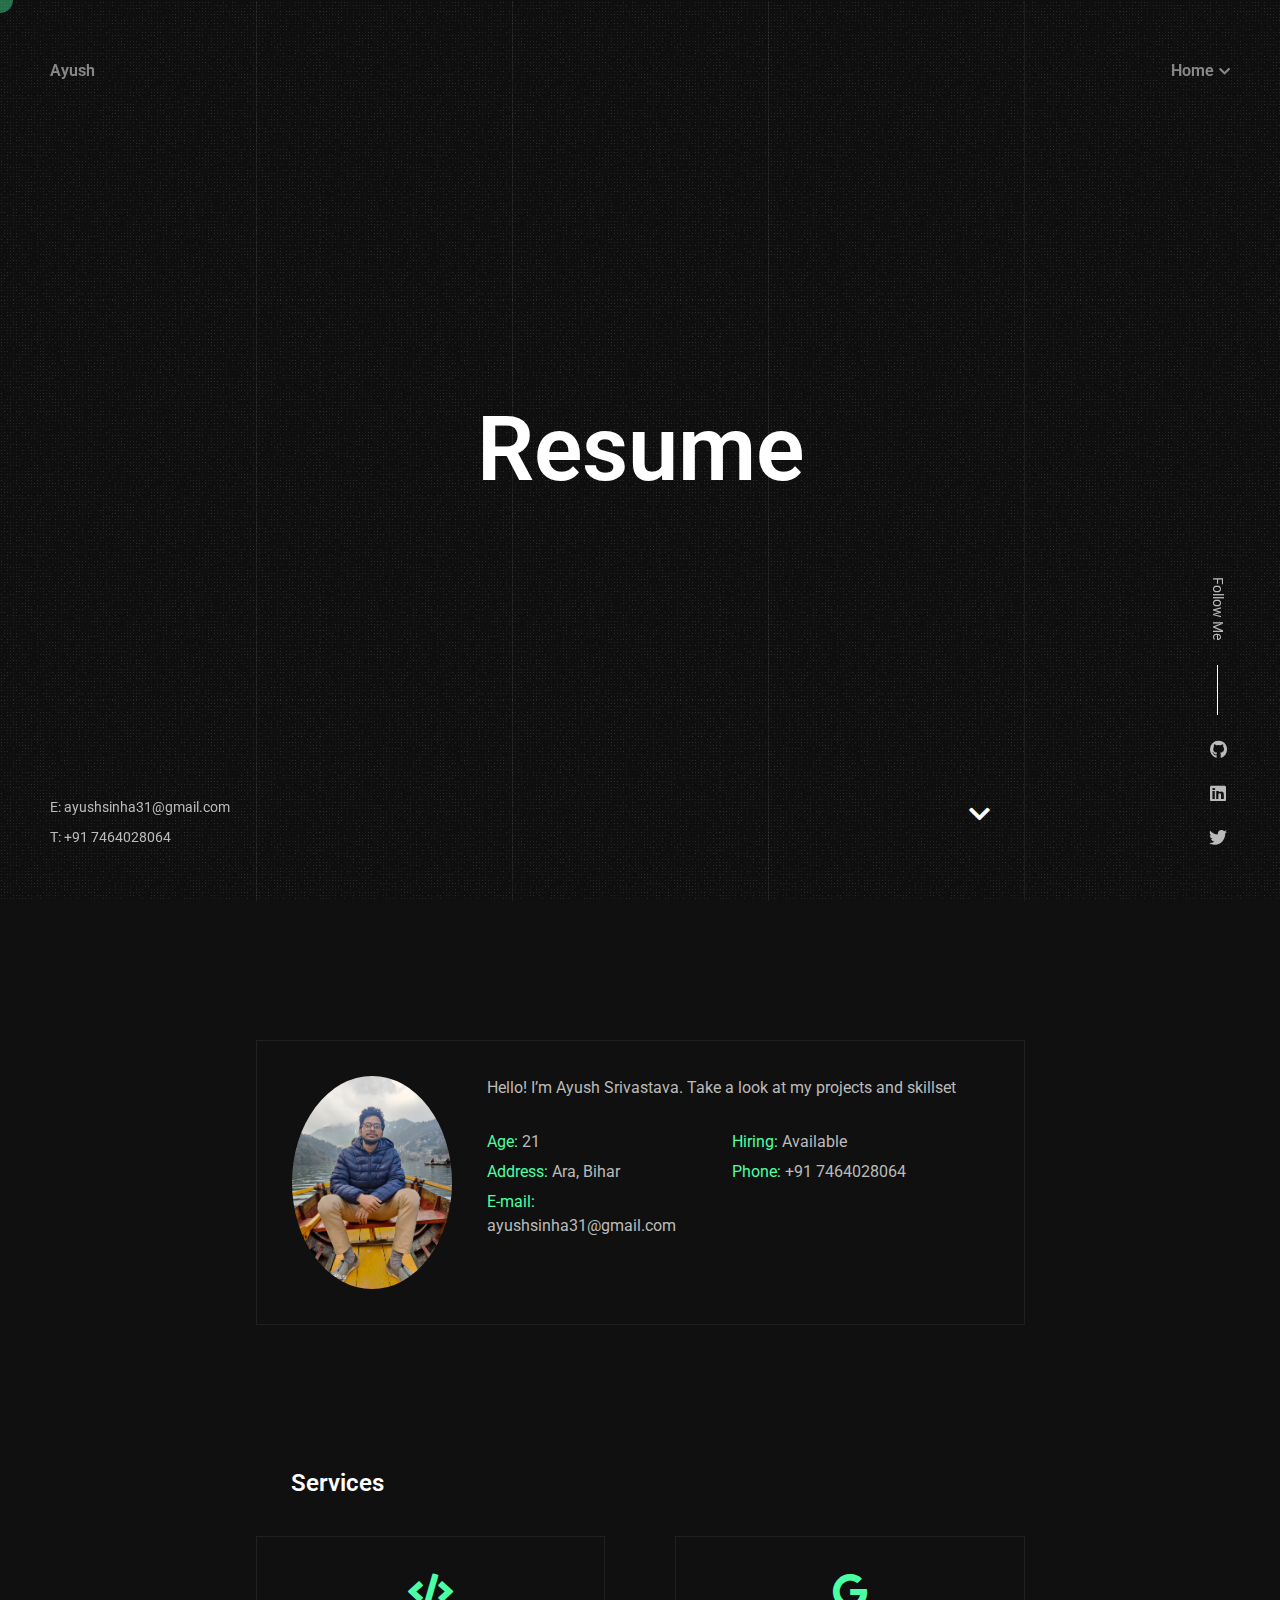
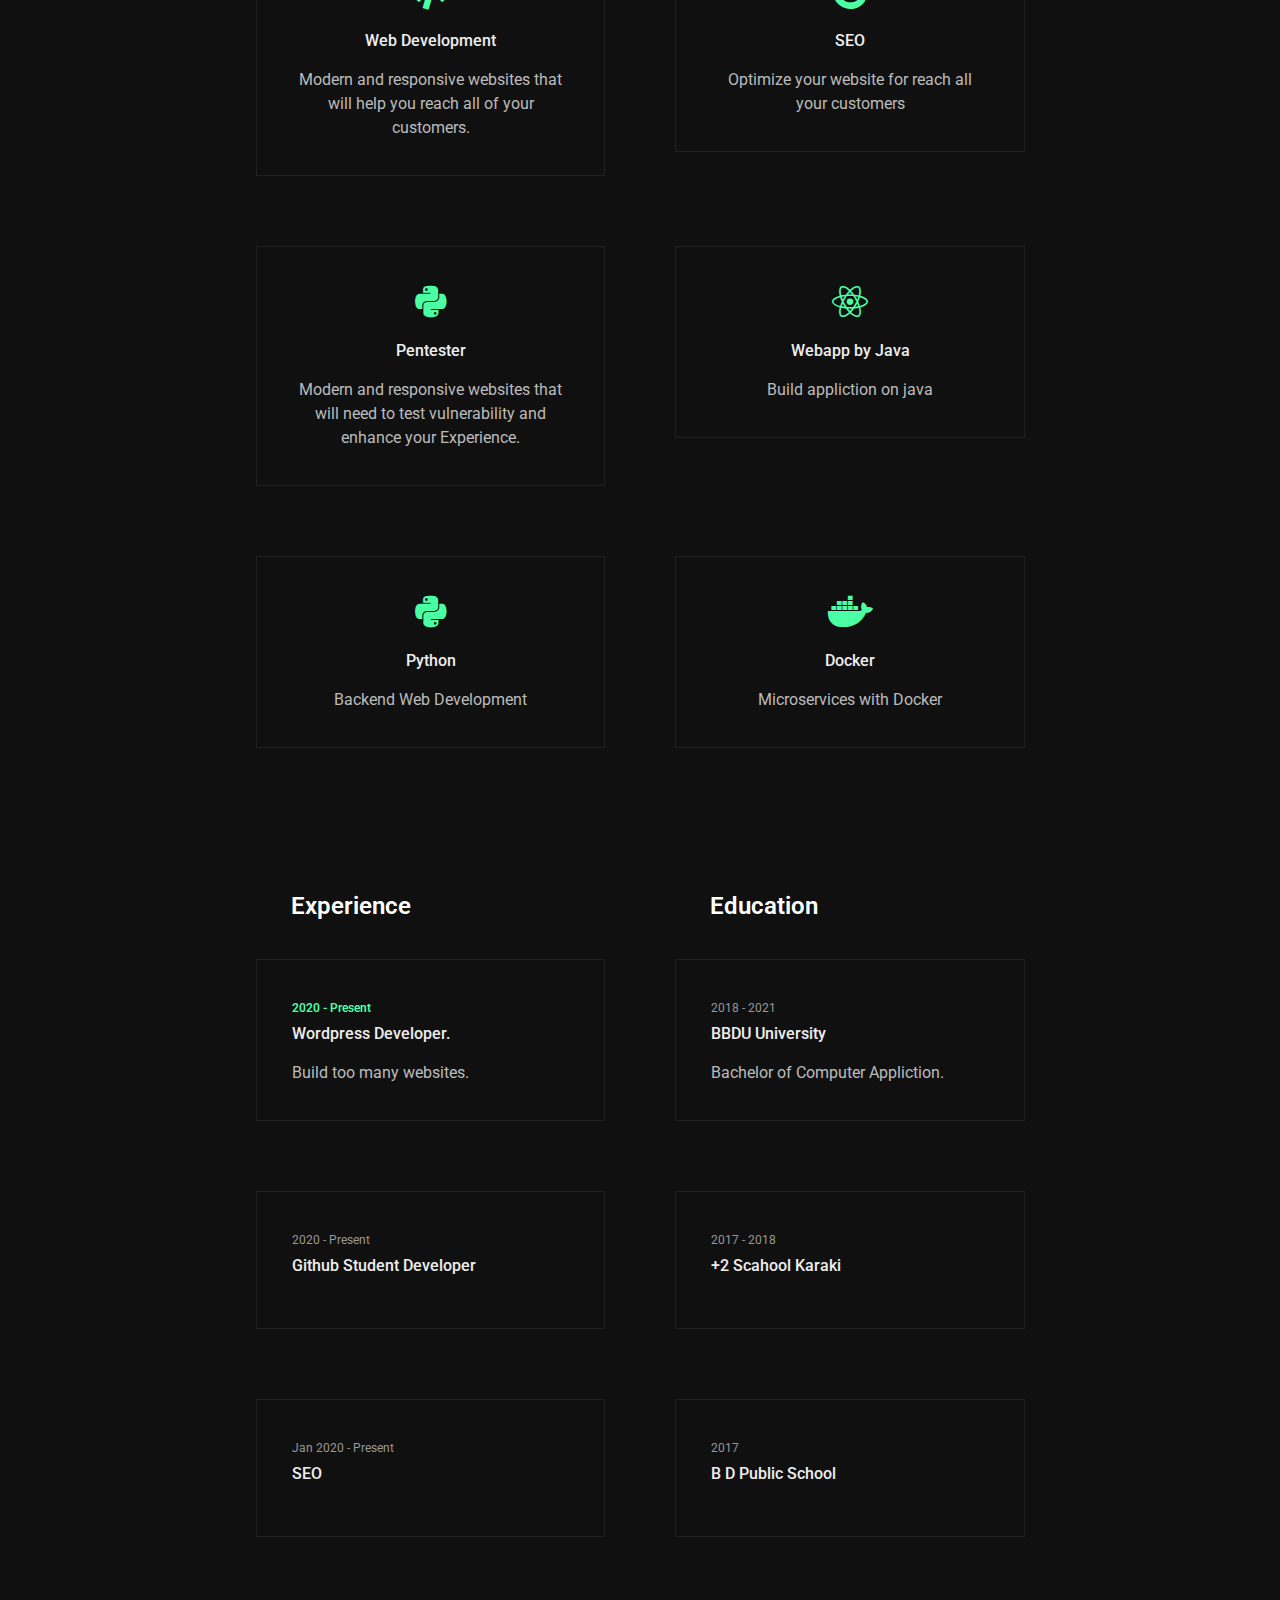
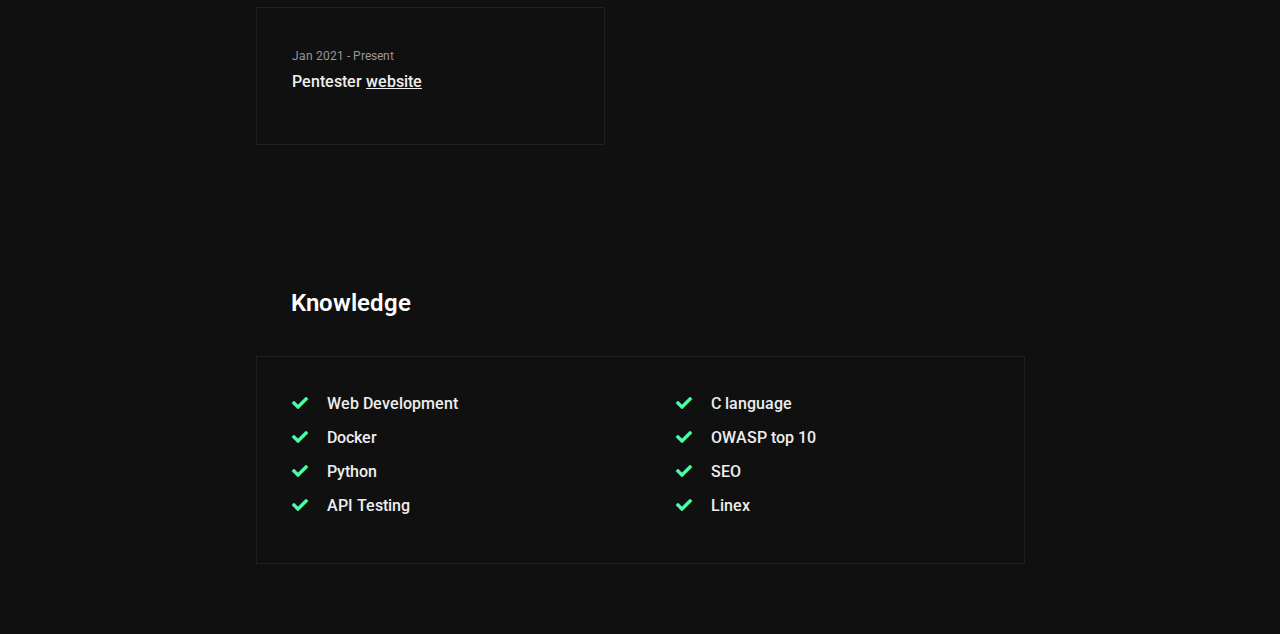
==== commit 0bf5c50c: "Update works.html" ====
--- a/works.html
+++ b/works.html
@@ -326,17 +326,17 @@
 									<div class="text">Build too many websites.</div>
 								</div>
 
-								<div class="resume-item content-box">
+								<div class="resume-item content-box ">
 									<div class="date">2020 - Present</div>
 									<div class="name">Github Student Developer</div>
 									<div class="text"></div>
 								</div>
-								<div class="resume-item content-box">
+								<div class="resume-item content-box ">
 									<div class="date">Jan 2020 - Present</div>
 									<div class="name">SEO</div>
 									<div class="text"></div>
 								</div>
-								<div class="resume-item content-box">
+								<div class="resume-item content-box ">
 									<div class="date">Jan 2021 - Present</div>
 									<div class="name">Pentester <a href="#"> website</a></div>
 									<div class="text"></div>
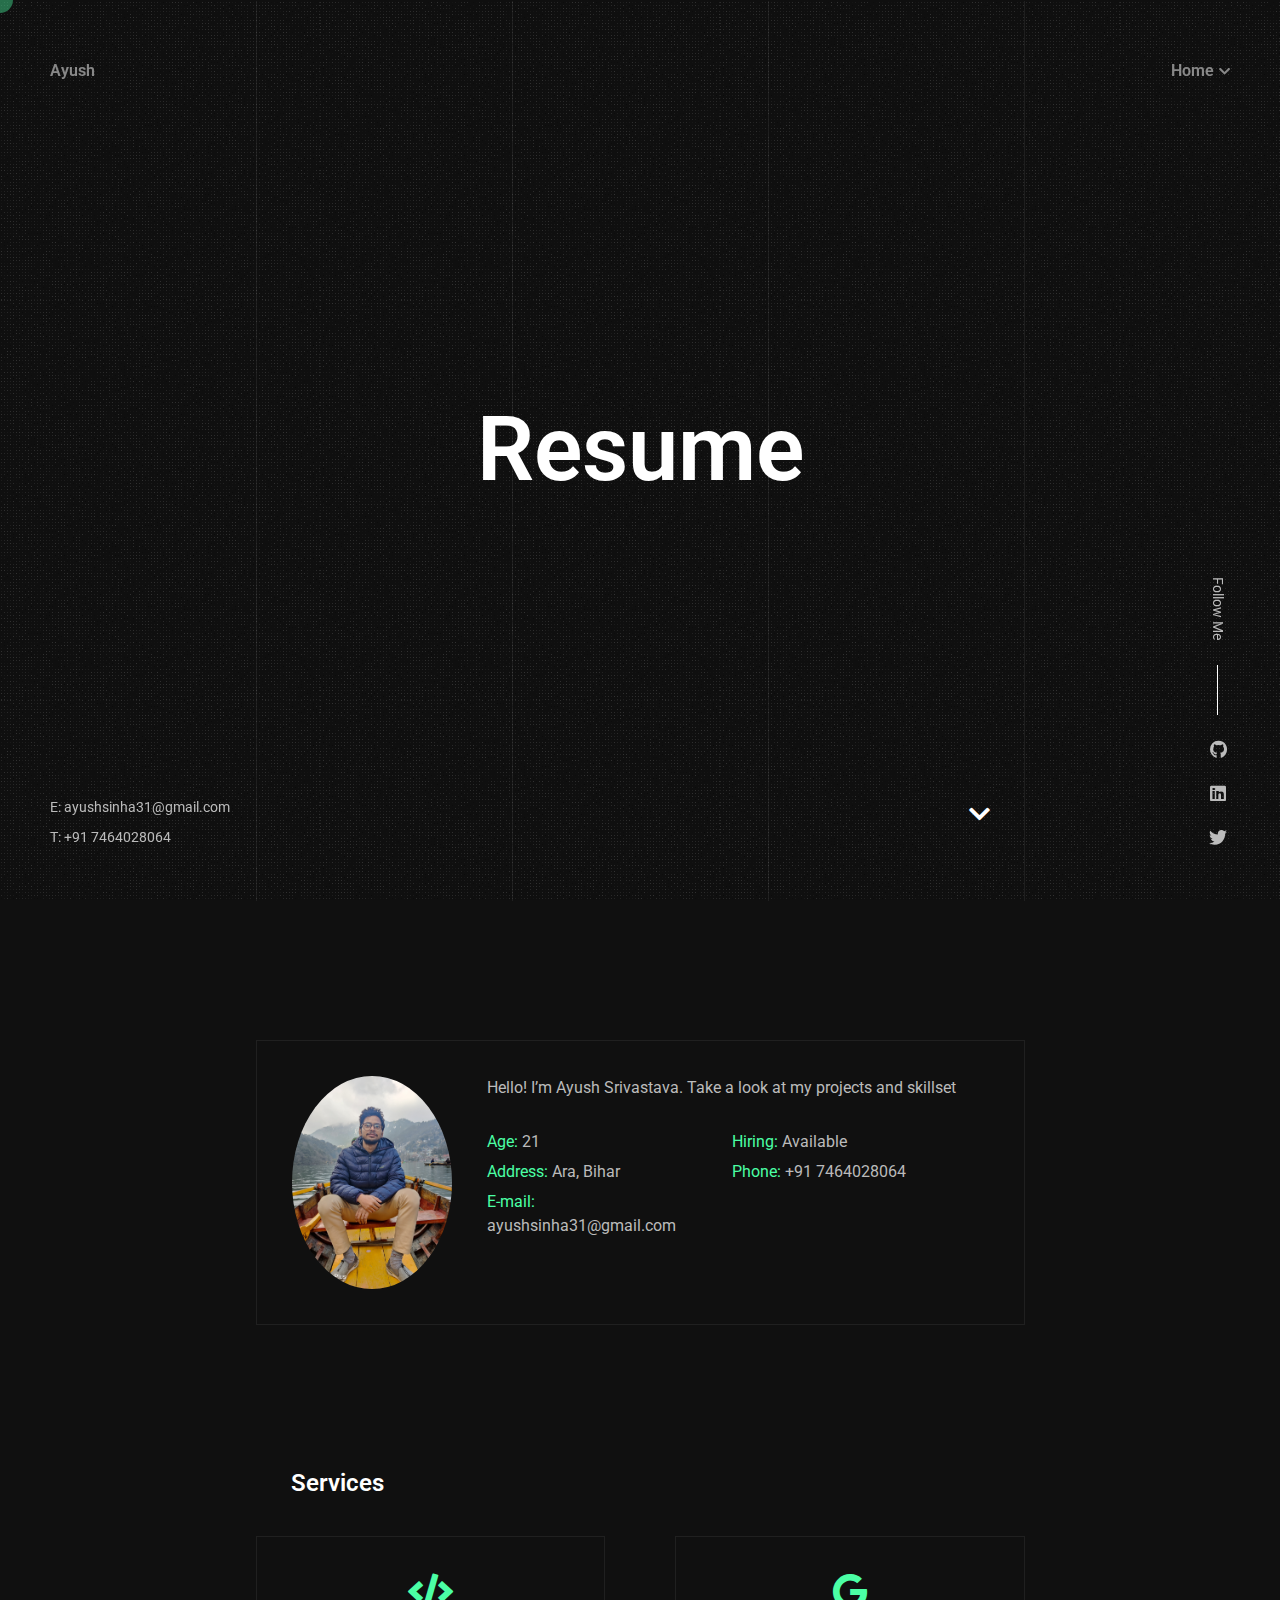
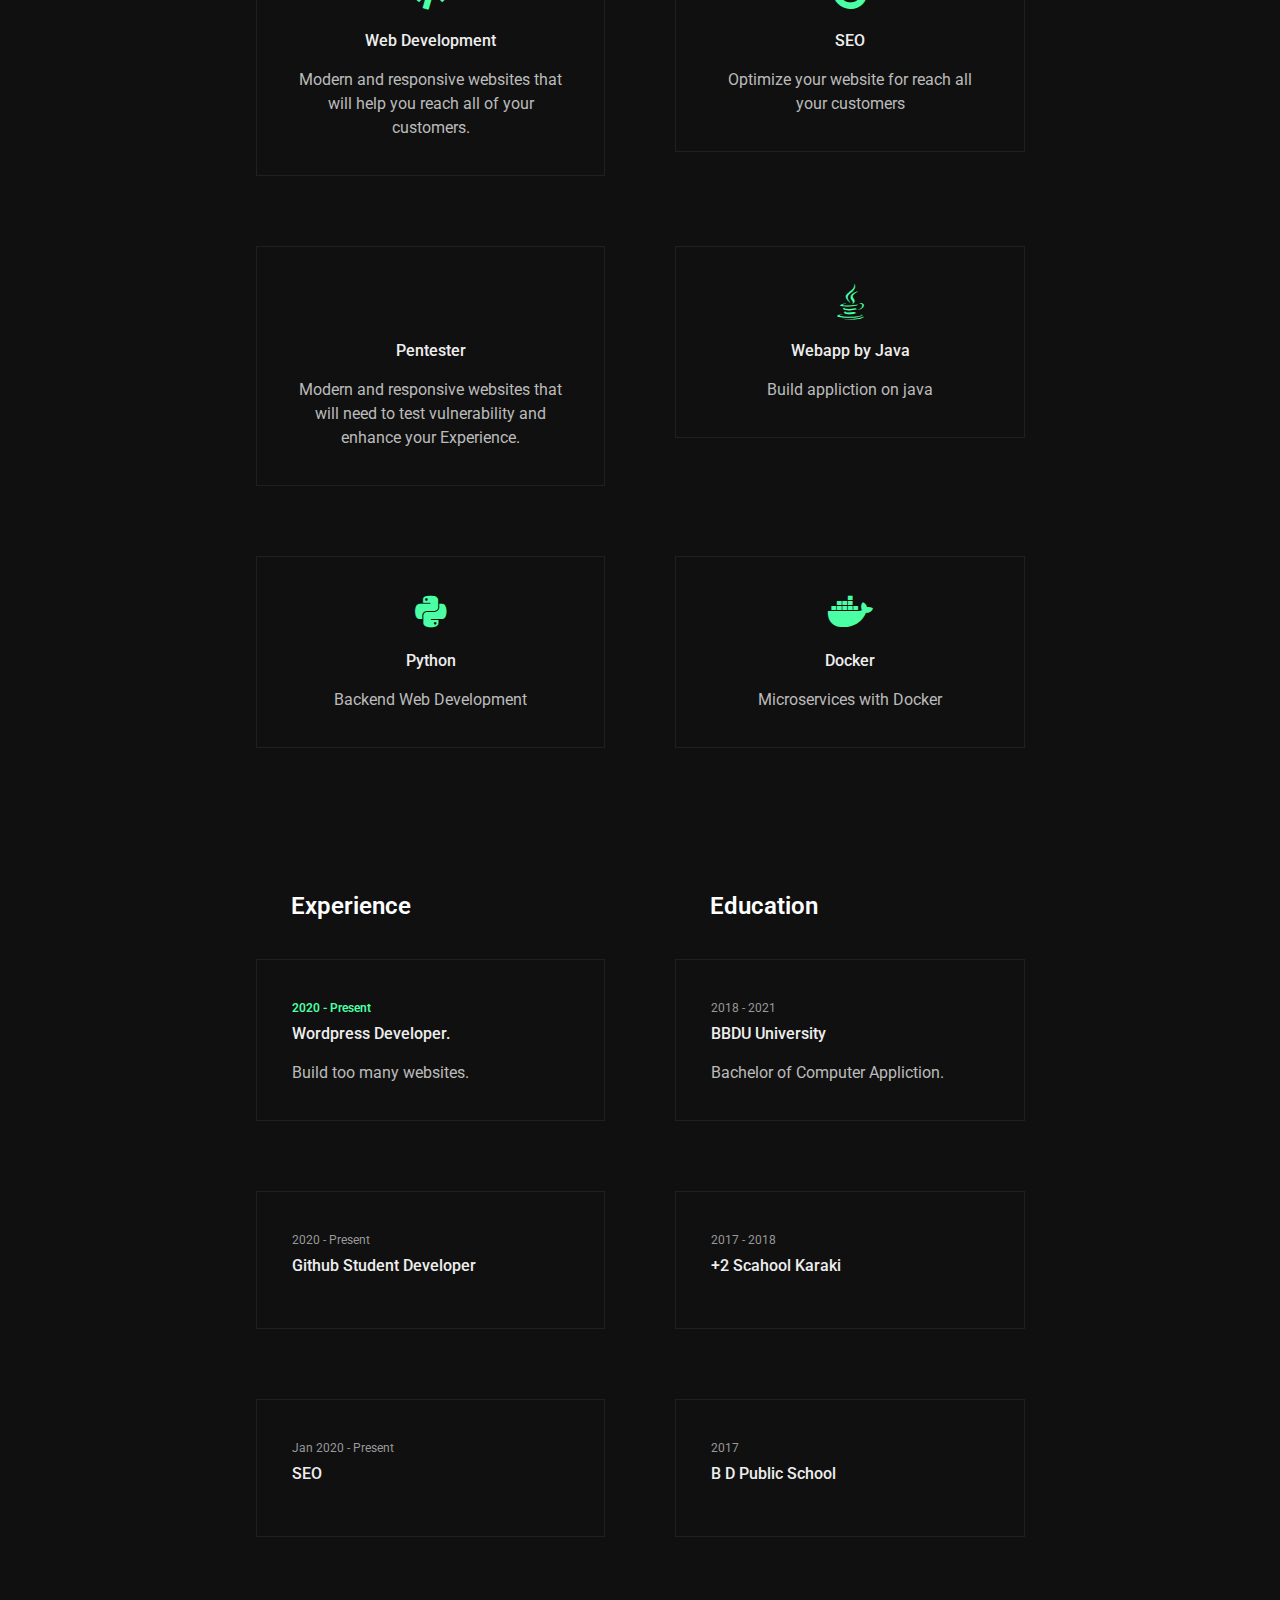
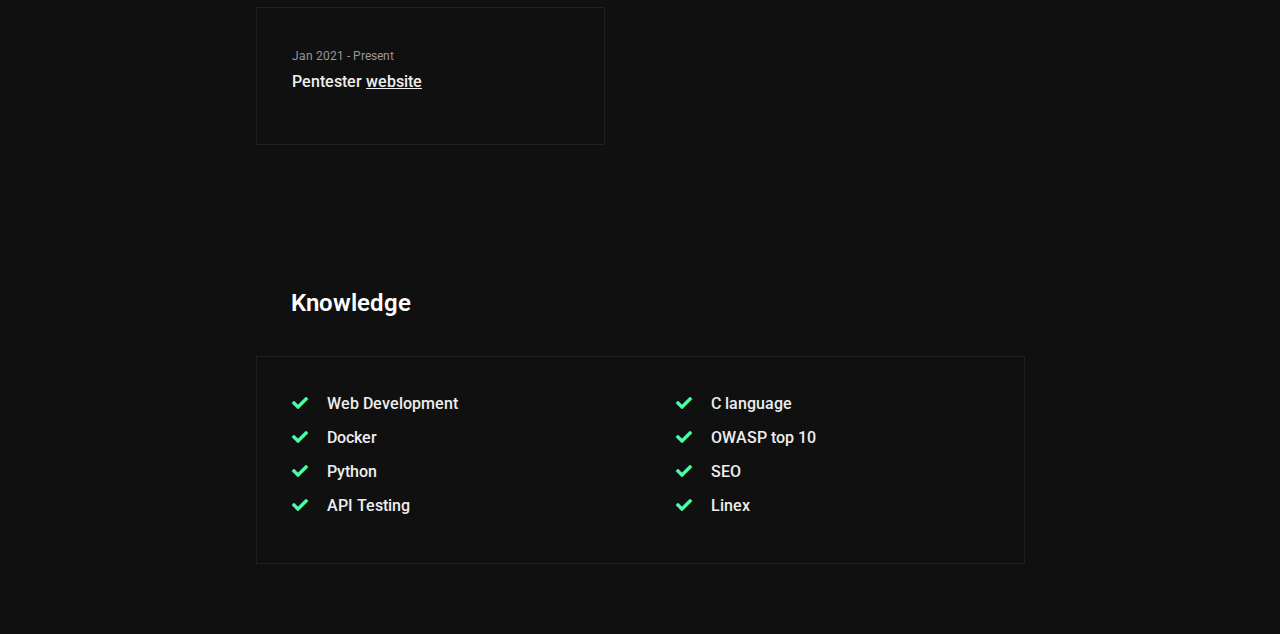
==== commit 08e50032: "Update works.html" ====
--- a/works.html
+++ b/works.html
@@ -190,7 +190,7 @@
 
 						<div class="service-col">
 							<div class="service-item content-box">
-								<div class="icon"><span class="fab fa-python"></span></div>
+								<div class="icon"><span class="fab fa-Hacker"></span></div>
 								<div class="name">Pentester</div>
 								<div class="text">Modern and responsive websites that will need to test vulnerability and enhance your Experience.</div>
 							</div>
@@ -198,7 +198,7 @@
 
 						<div class="service-col">
 							<div class="service-item content-box">
-								<div class="icon"><span class="fab fa-react"></span></div>
+								<div class="icon"><span class="fab fa-java"></span></div>
 								<div class="name">Webapp by Java</div>
 								<div class="text">Build appliction on java</div>
 							</div>
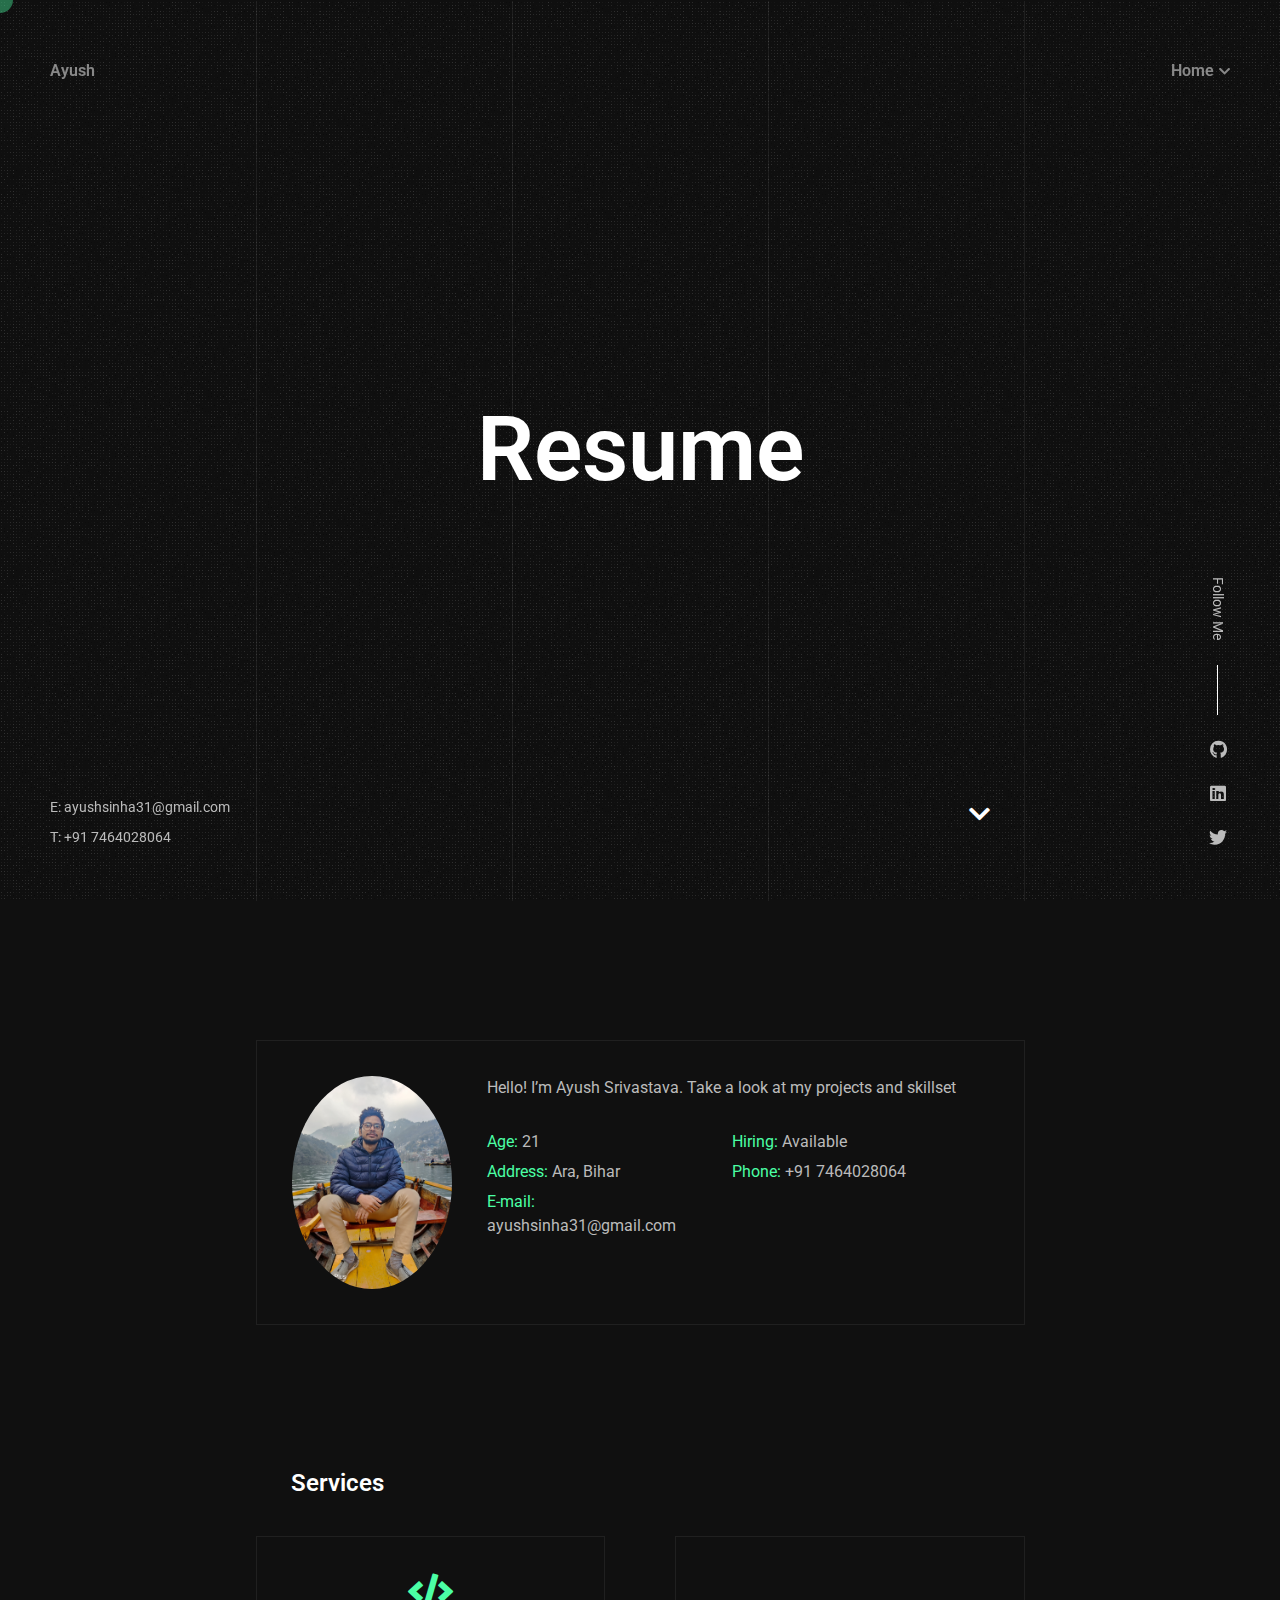
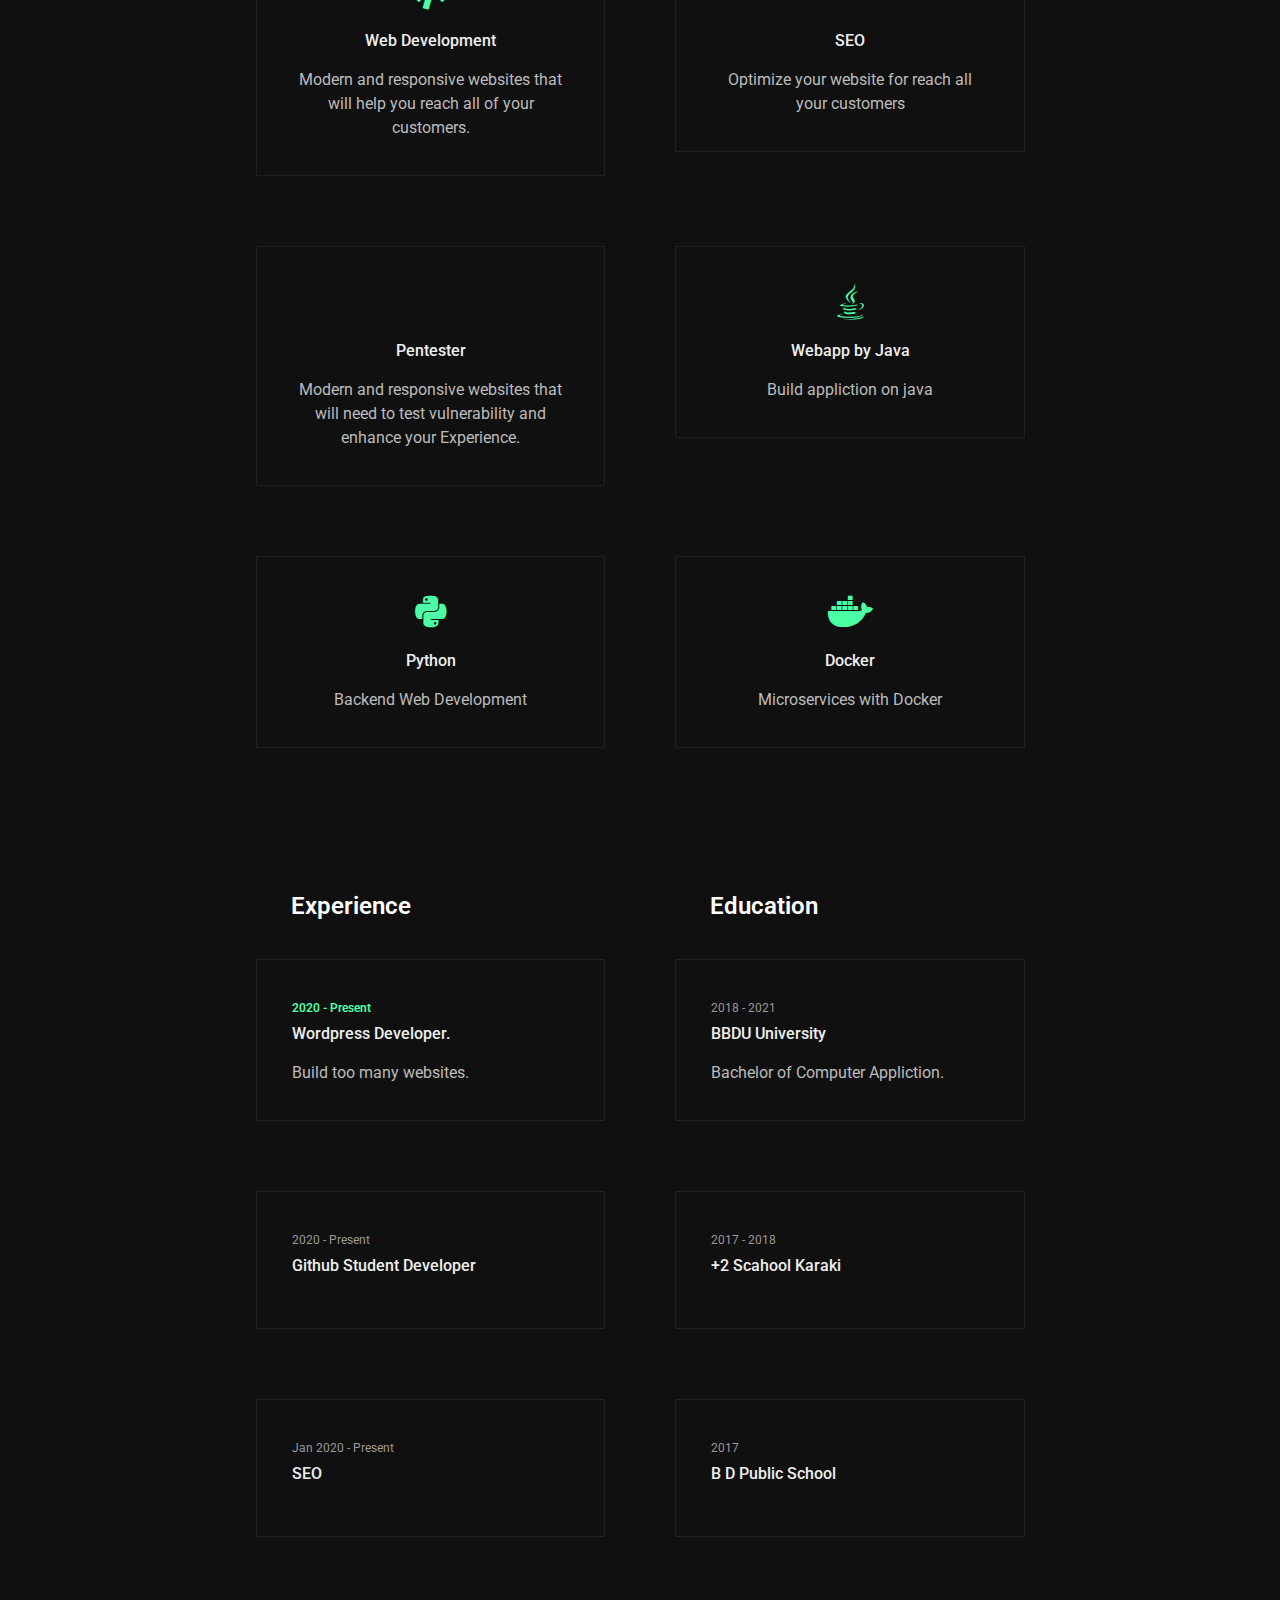
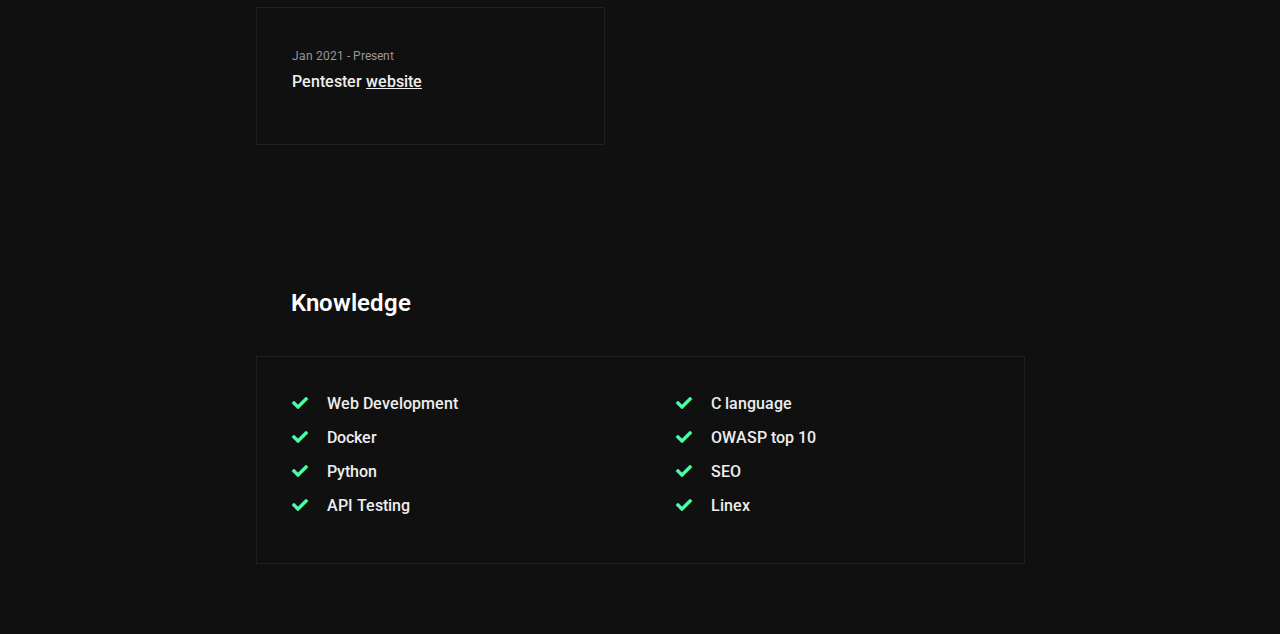
==== commit 85854395: "Update works.html" ====
--- a/works.html
+++ b/works.html
@@ -182,7 +182,7 @@
 						
 						<div class="service-col">
 							<div class="service-item content-box">
-								<div class="icon"><span class="fab fa-google"></span></div>
+								<div class="icon"><span class="fab fa-magnifying-glass-dollar"></span></div>
 								<div class="name">SEO</div>
 								<div class="text">Optimize your website for reach all your customers</div>
 							</div>
@@ -190,7 +190,7 @@
 
 						<div class="service-col">
 							<div class="service-item content-box">
-								<div class="icon"><span class="fab fa-Hacker"></span></div>
+								<div class="icon"><span class="fab fa-user-cowboy"></span></div>
 								<div class="name">Pentester</div>
 								<div class="text">Modern and responsive websites that will need to test vulnerability and enhance your Experience.</div>
 							</div>
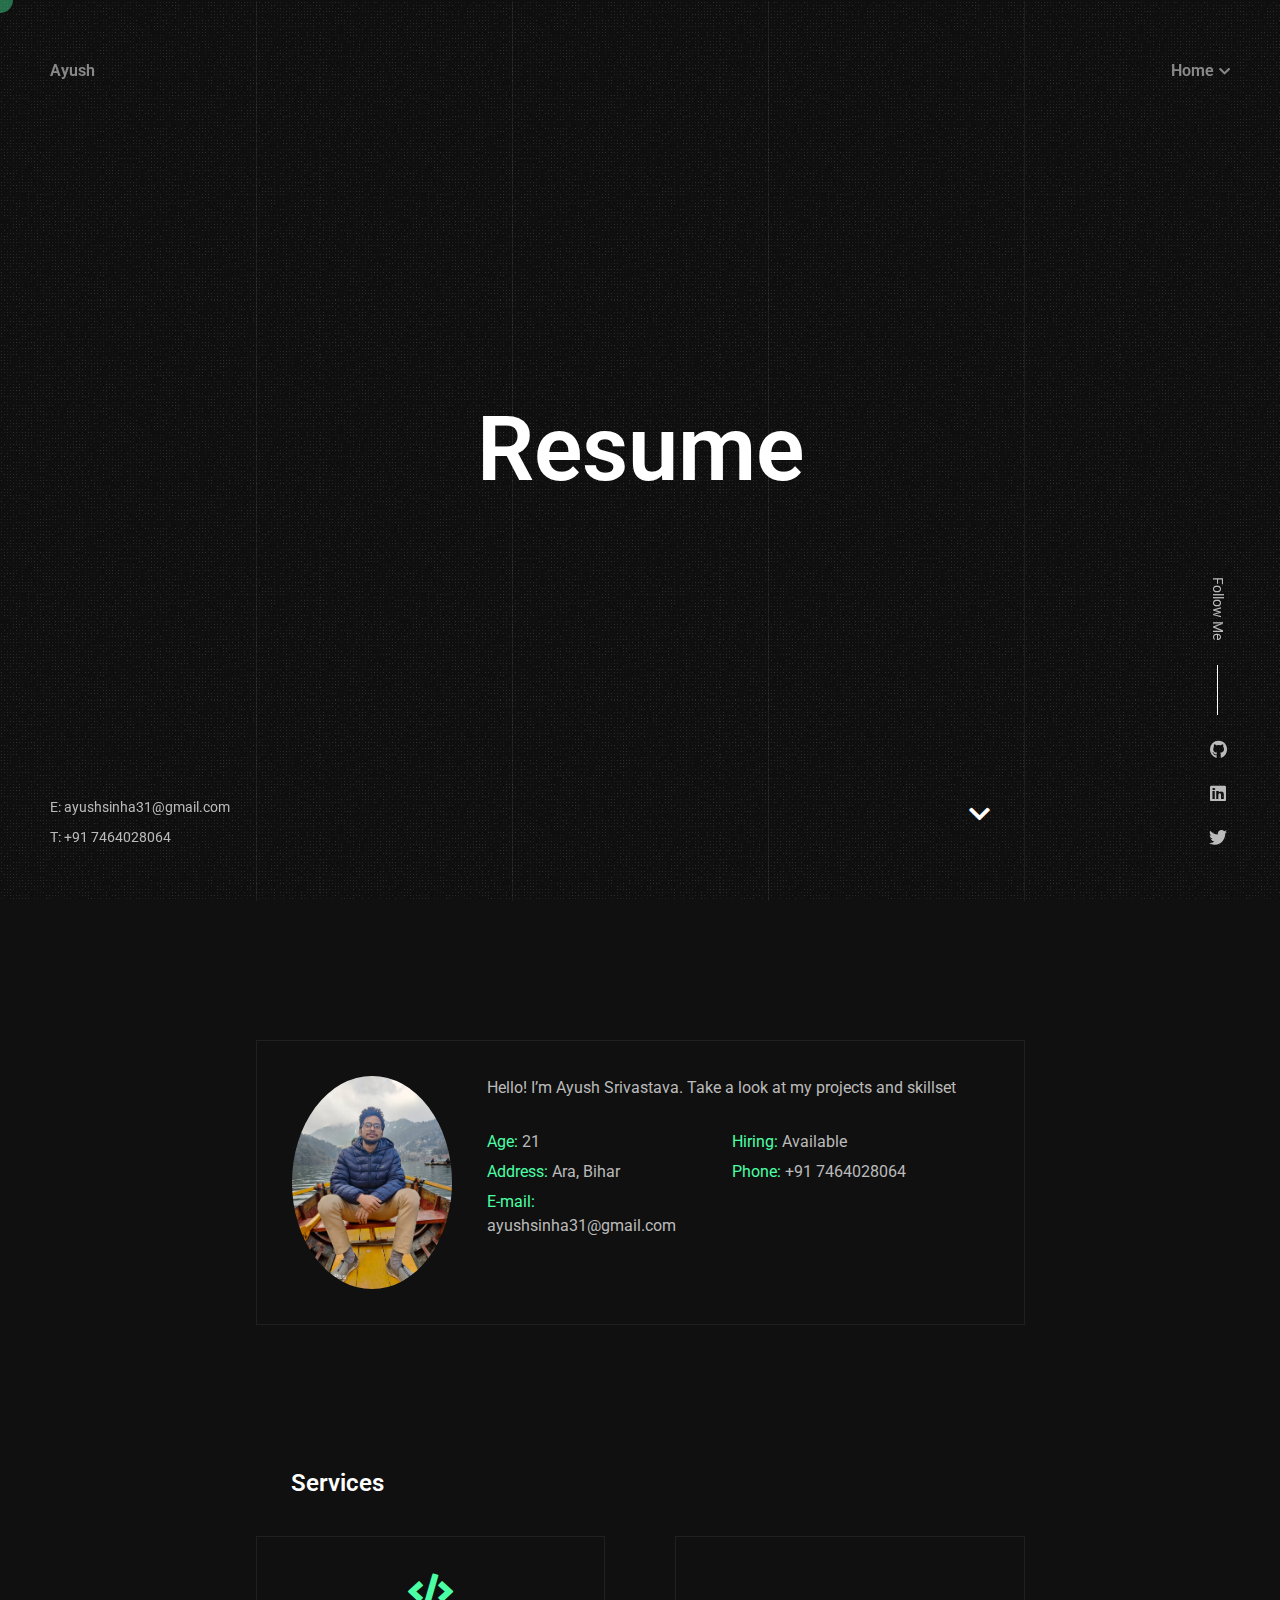
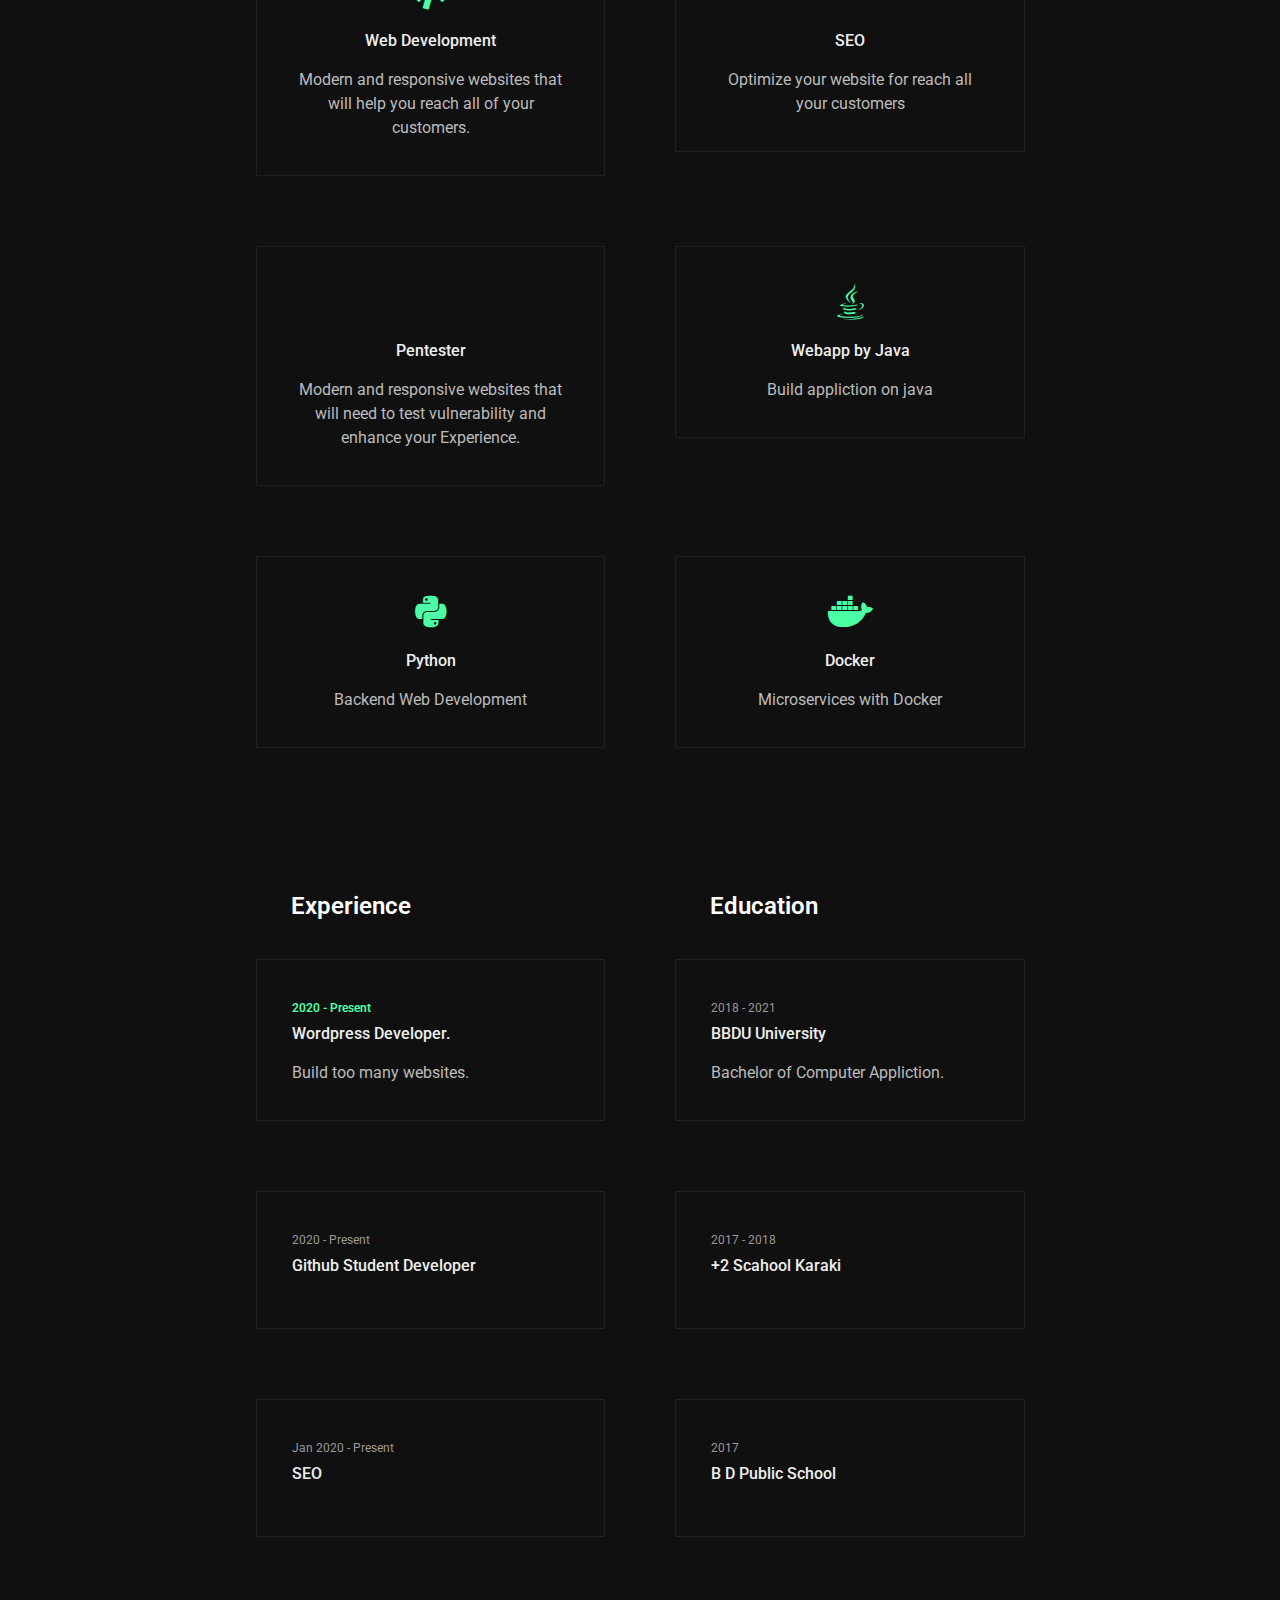
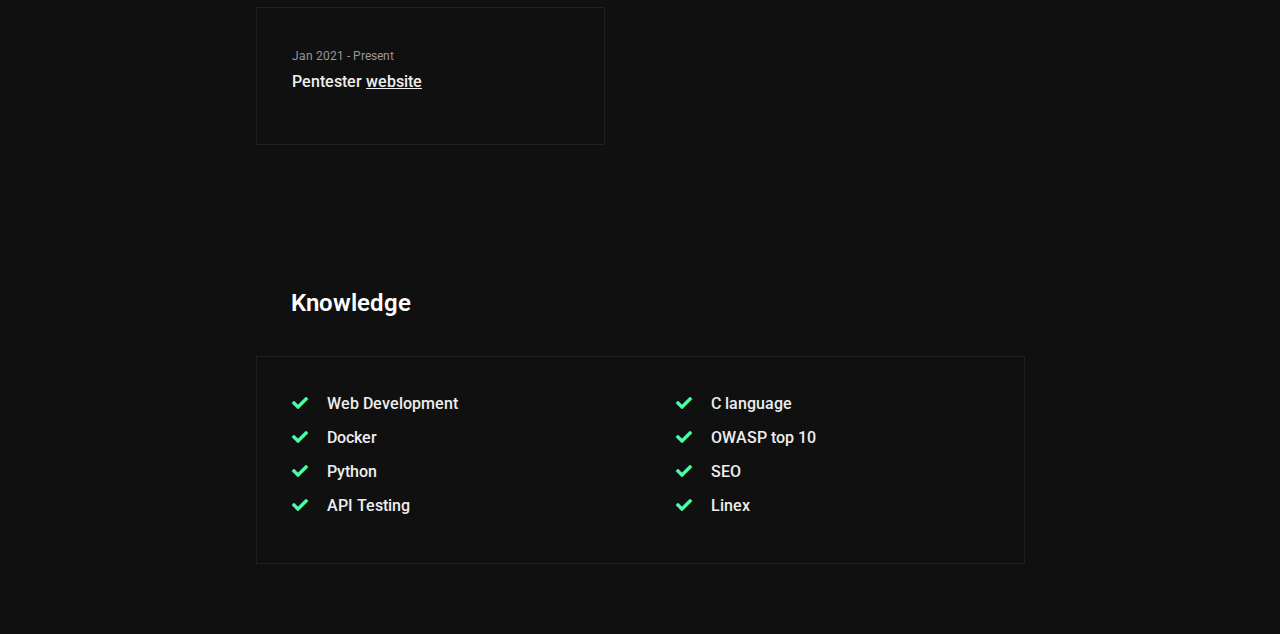
==== commit 45df6cf5: "Update works.html" ====
--- a/works.html
+++ b/works.html
@@ -182,7 +182,7 @@
 						
 						<div class="service-col">
 							<div class="service-item content-box">
-								<div class="icon"><span class="fab fa-magnifying-glass-dollar"></span></div>
+								<div class="icon"><span class="fas fa-magnifying-glass-dollar"></span></div>
 								<div class="name">SEO</div>
 								<div class="text">Optimize your website for reach all your customers</div>
 							</div>
@@ -190,7 +190,7 @@
 
 						<div class="service-col">
 							<div class="service-item content-box">
-								<div class="icon"><span class="fab fa-user-cowboy"></span></div>
+								<div class="icon"><span class="fas fa-user-cowboy"></span></div>
 								<div class="name">Pentester</div>
 								<div class="text">Modern and responsive websites that will need to test vulnerability and enhance your Experience.</div>
 							</div>
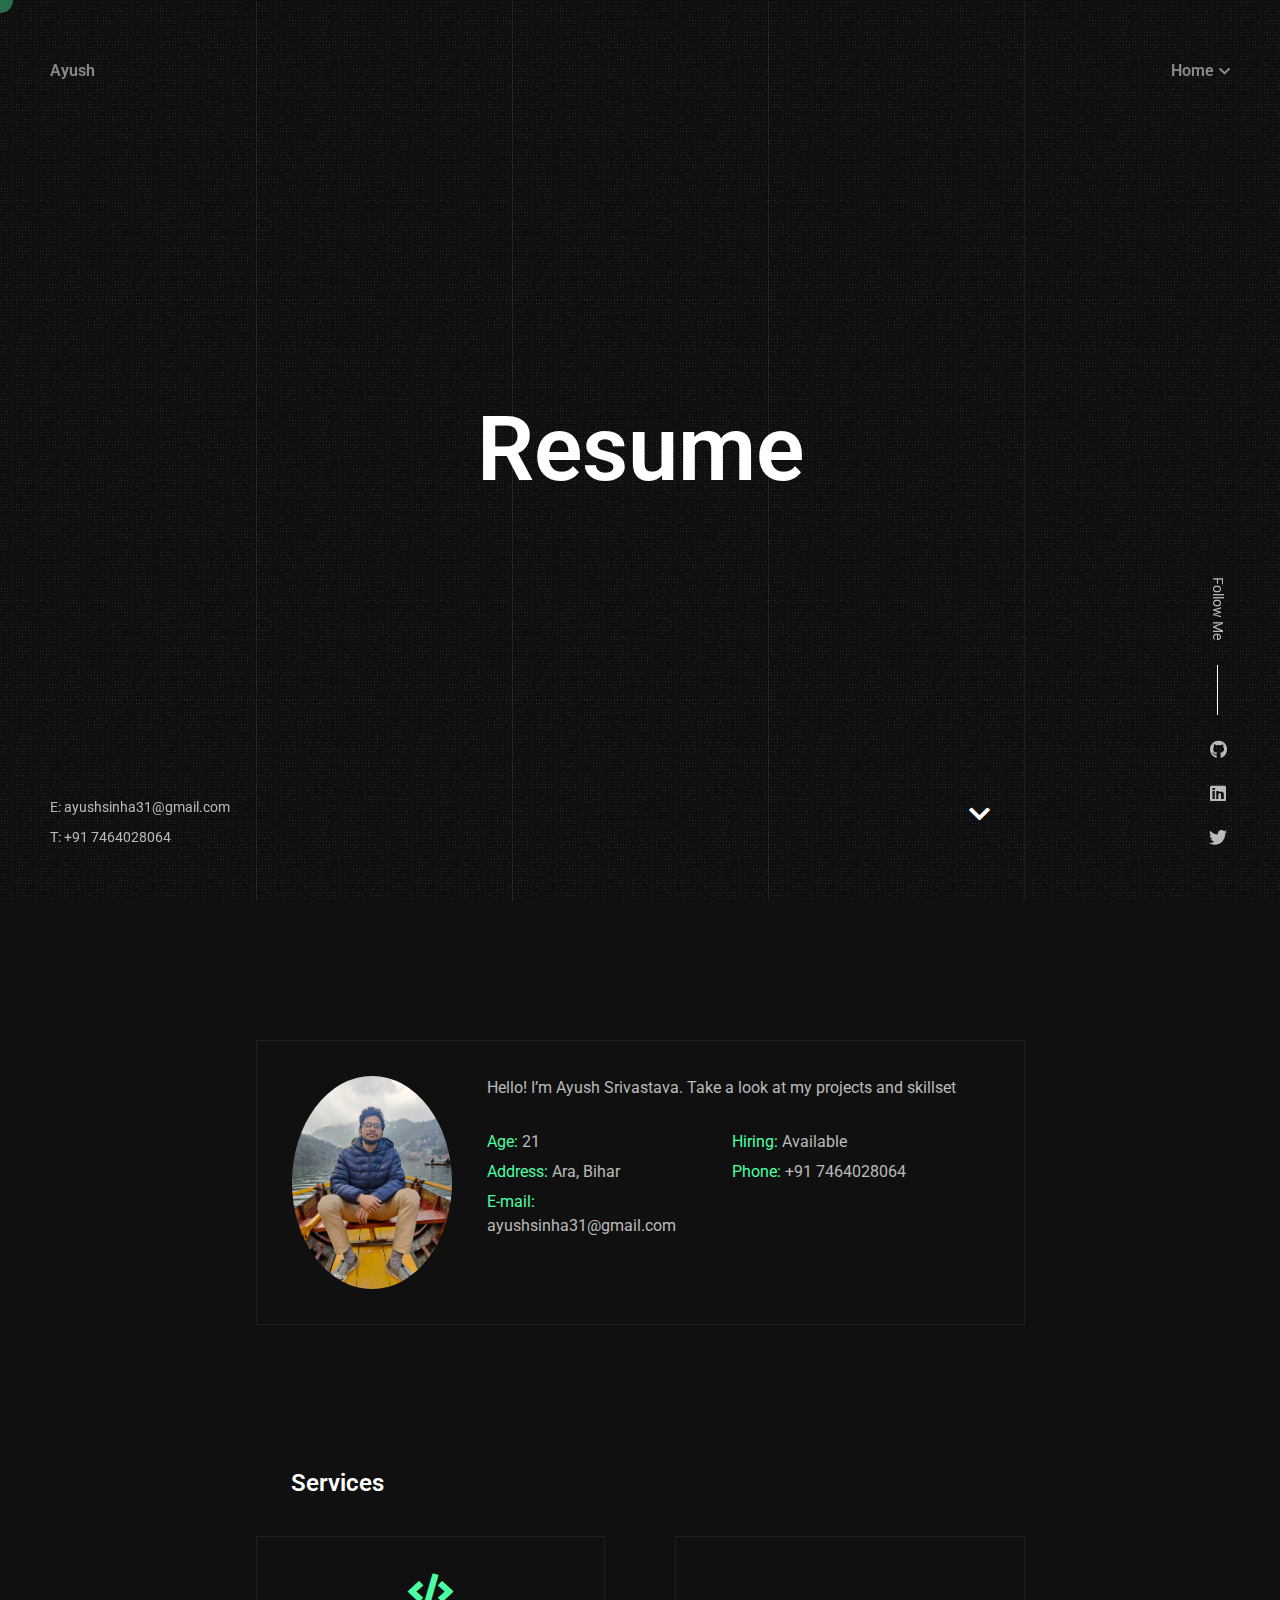
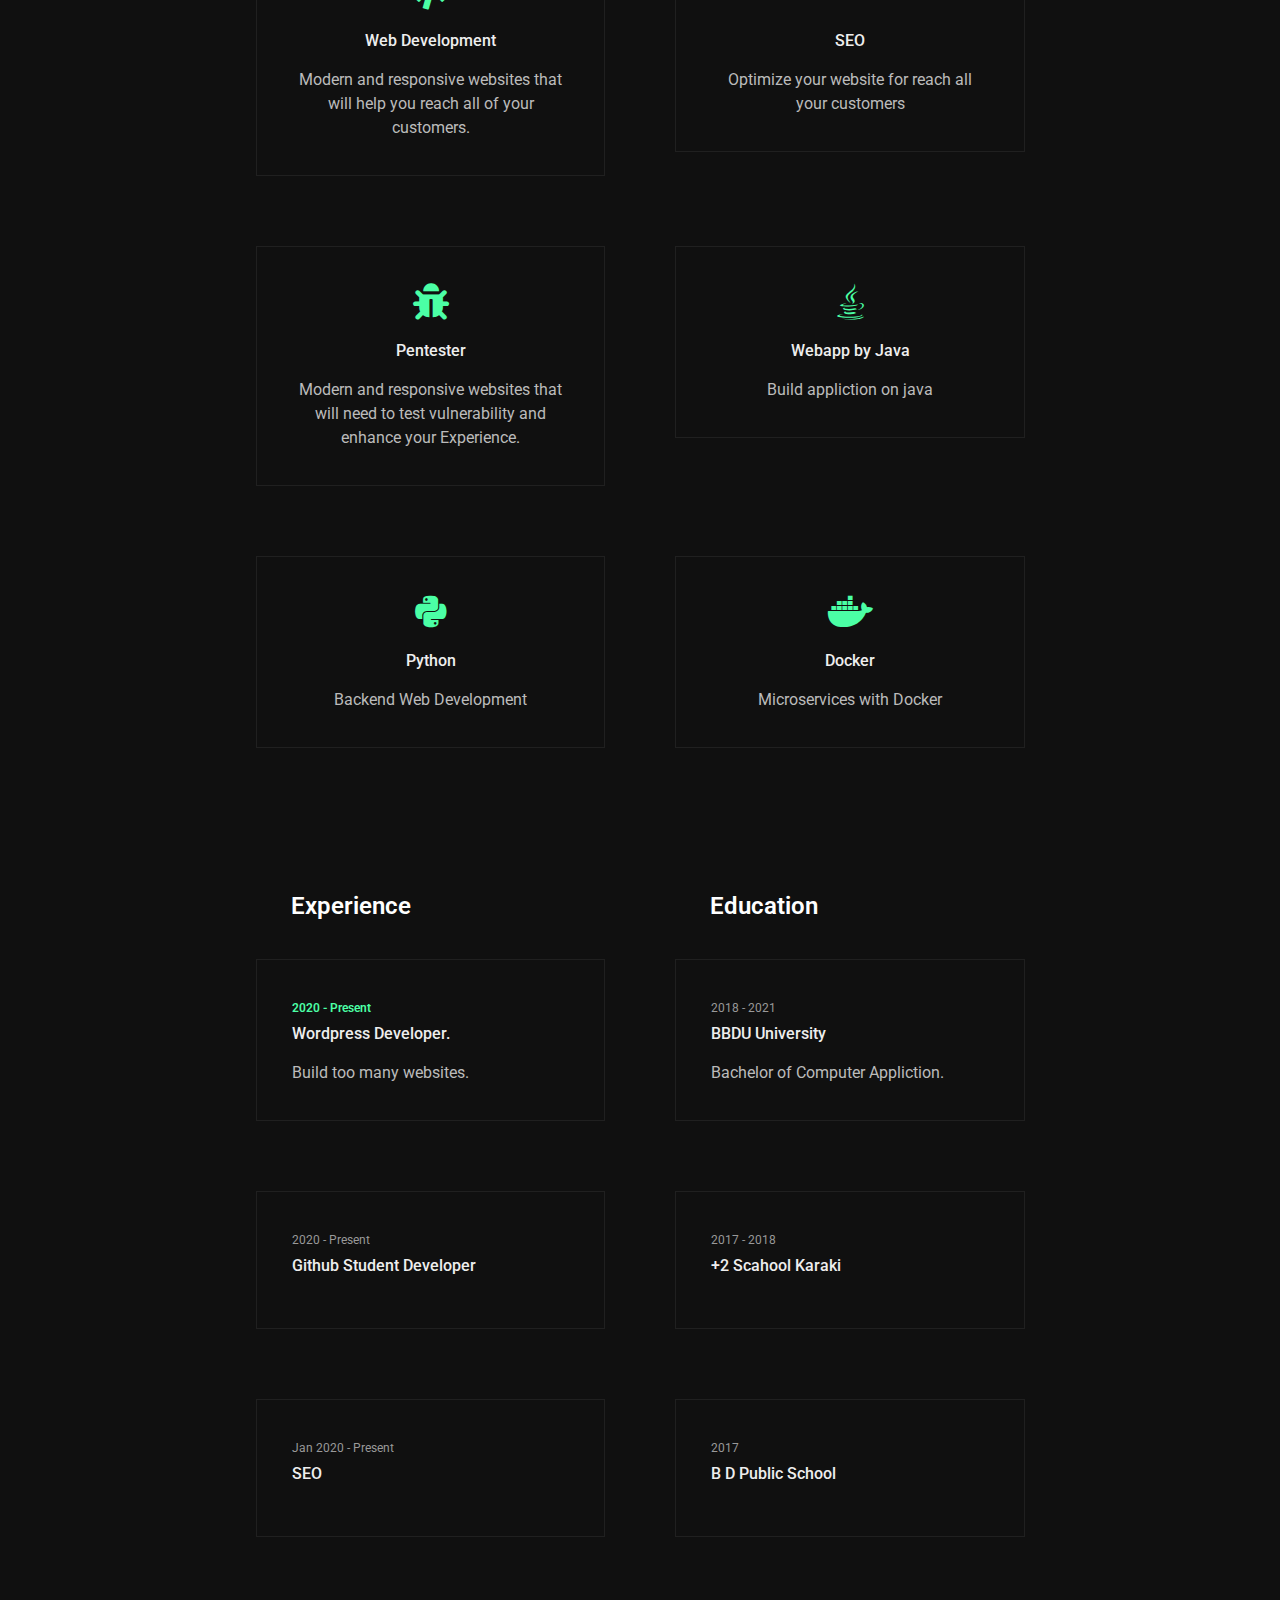
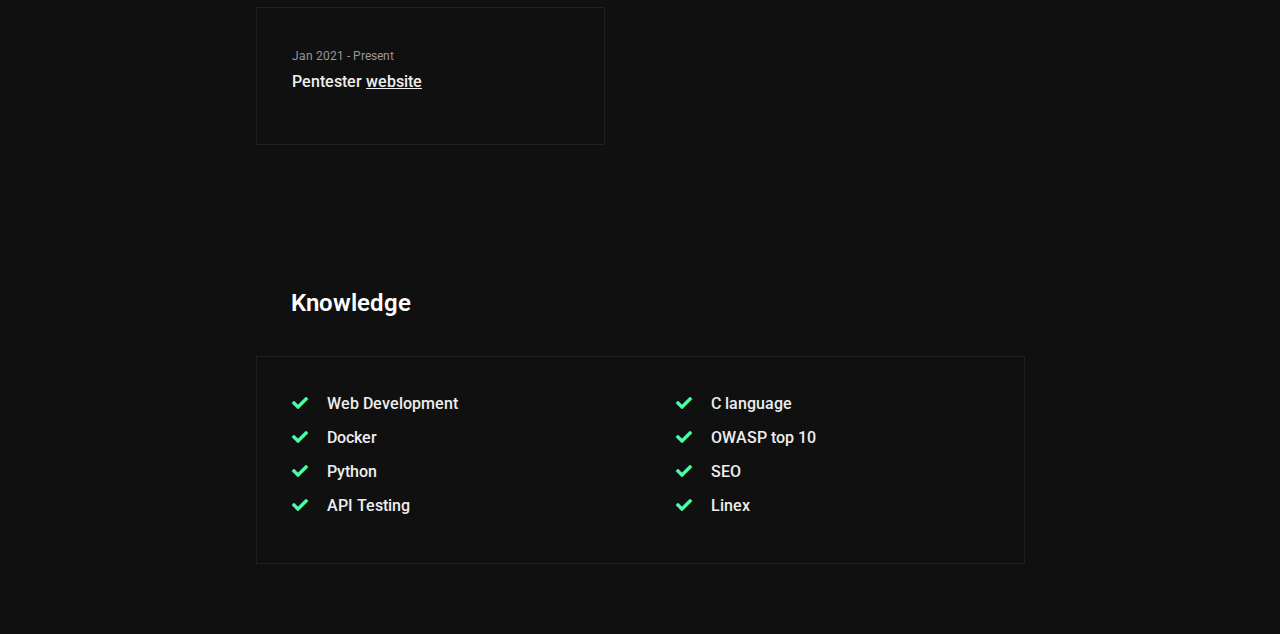
==== commit 2e994490: "Update works.html" ====
--- a/works.html
+++ b/works.html
@@ -190,7 +190,7 @@
 
 						<div class="service-col">
 							<div class="service-item content-box">
-								<div class="icon"><span class="fas fa-user-cowboy"></span></div>
+								<div class="icon"><span class="fa fa-bug"></span></div>
 								<div class="name">Pentester</div>
 								<div class="text">Modern and responsive websites that will need to test vulnerability and enhance your Experience.</div>
 							</div>
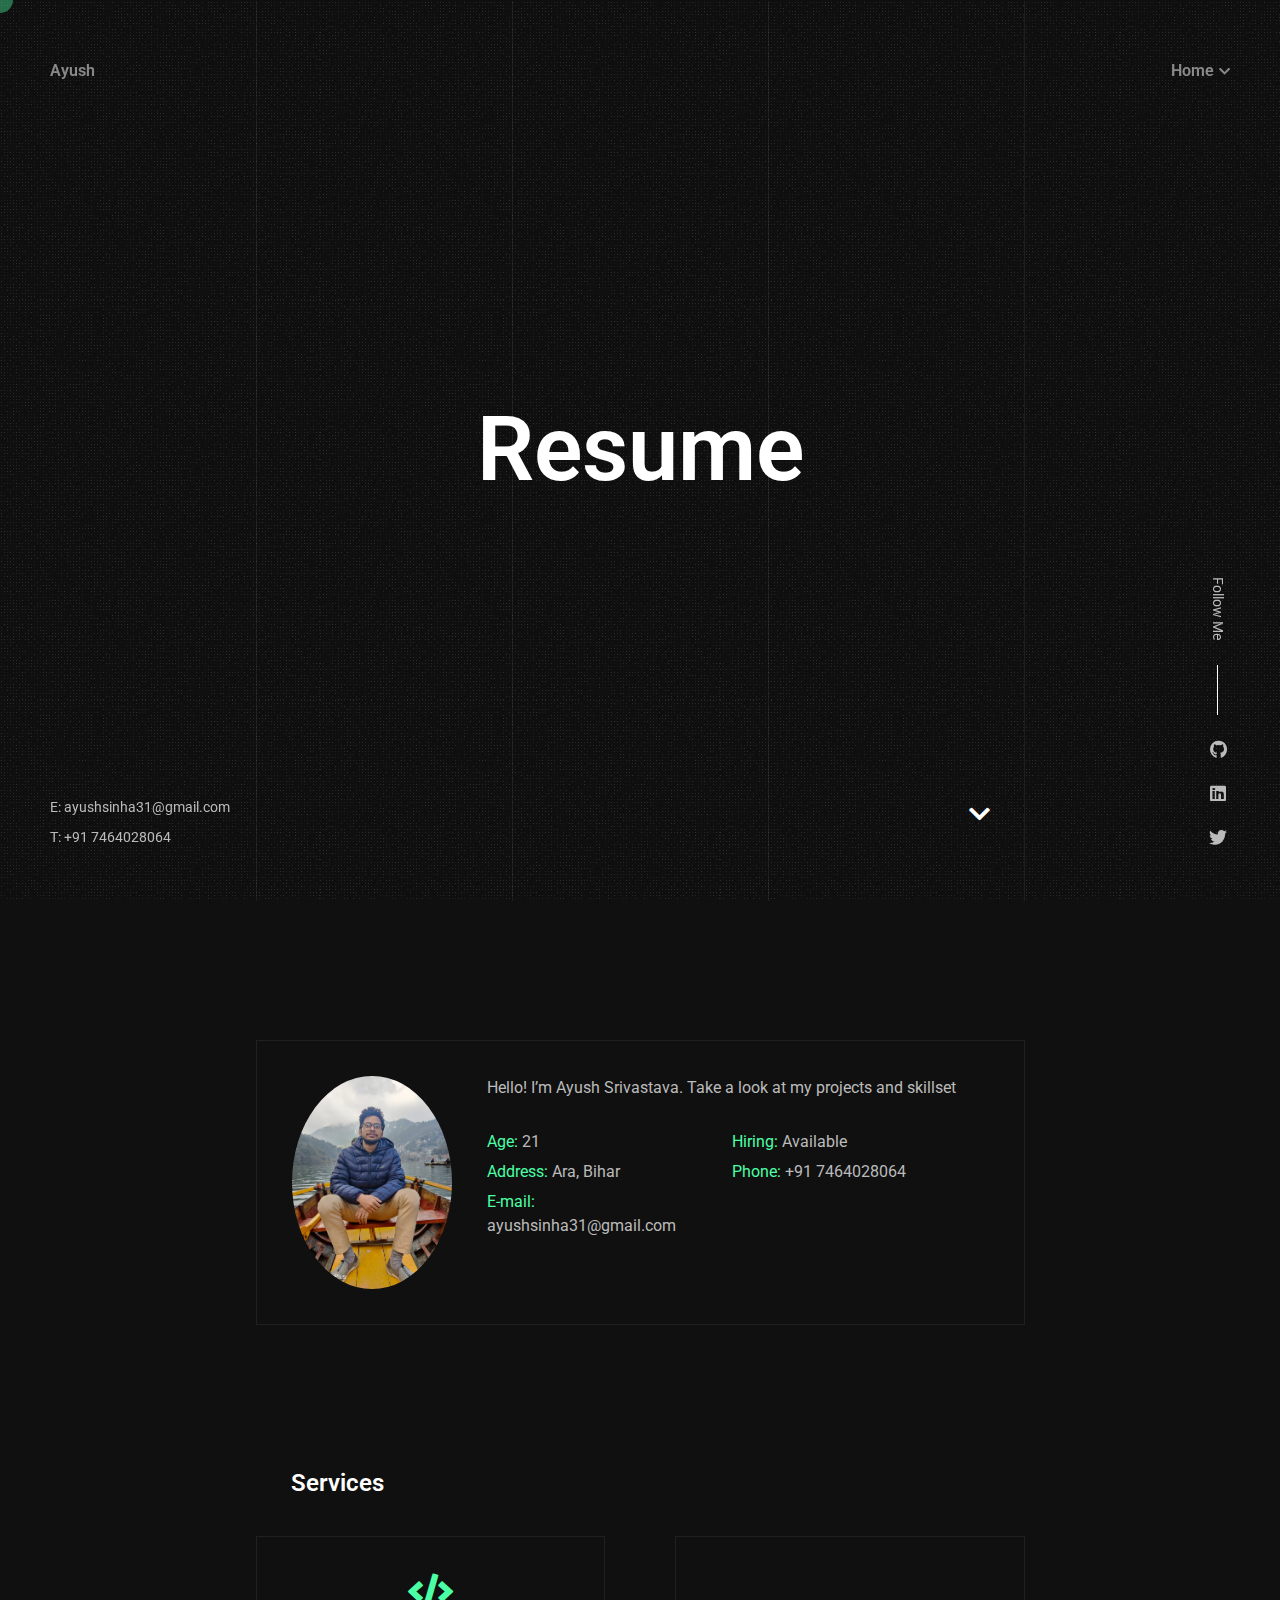
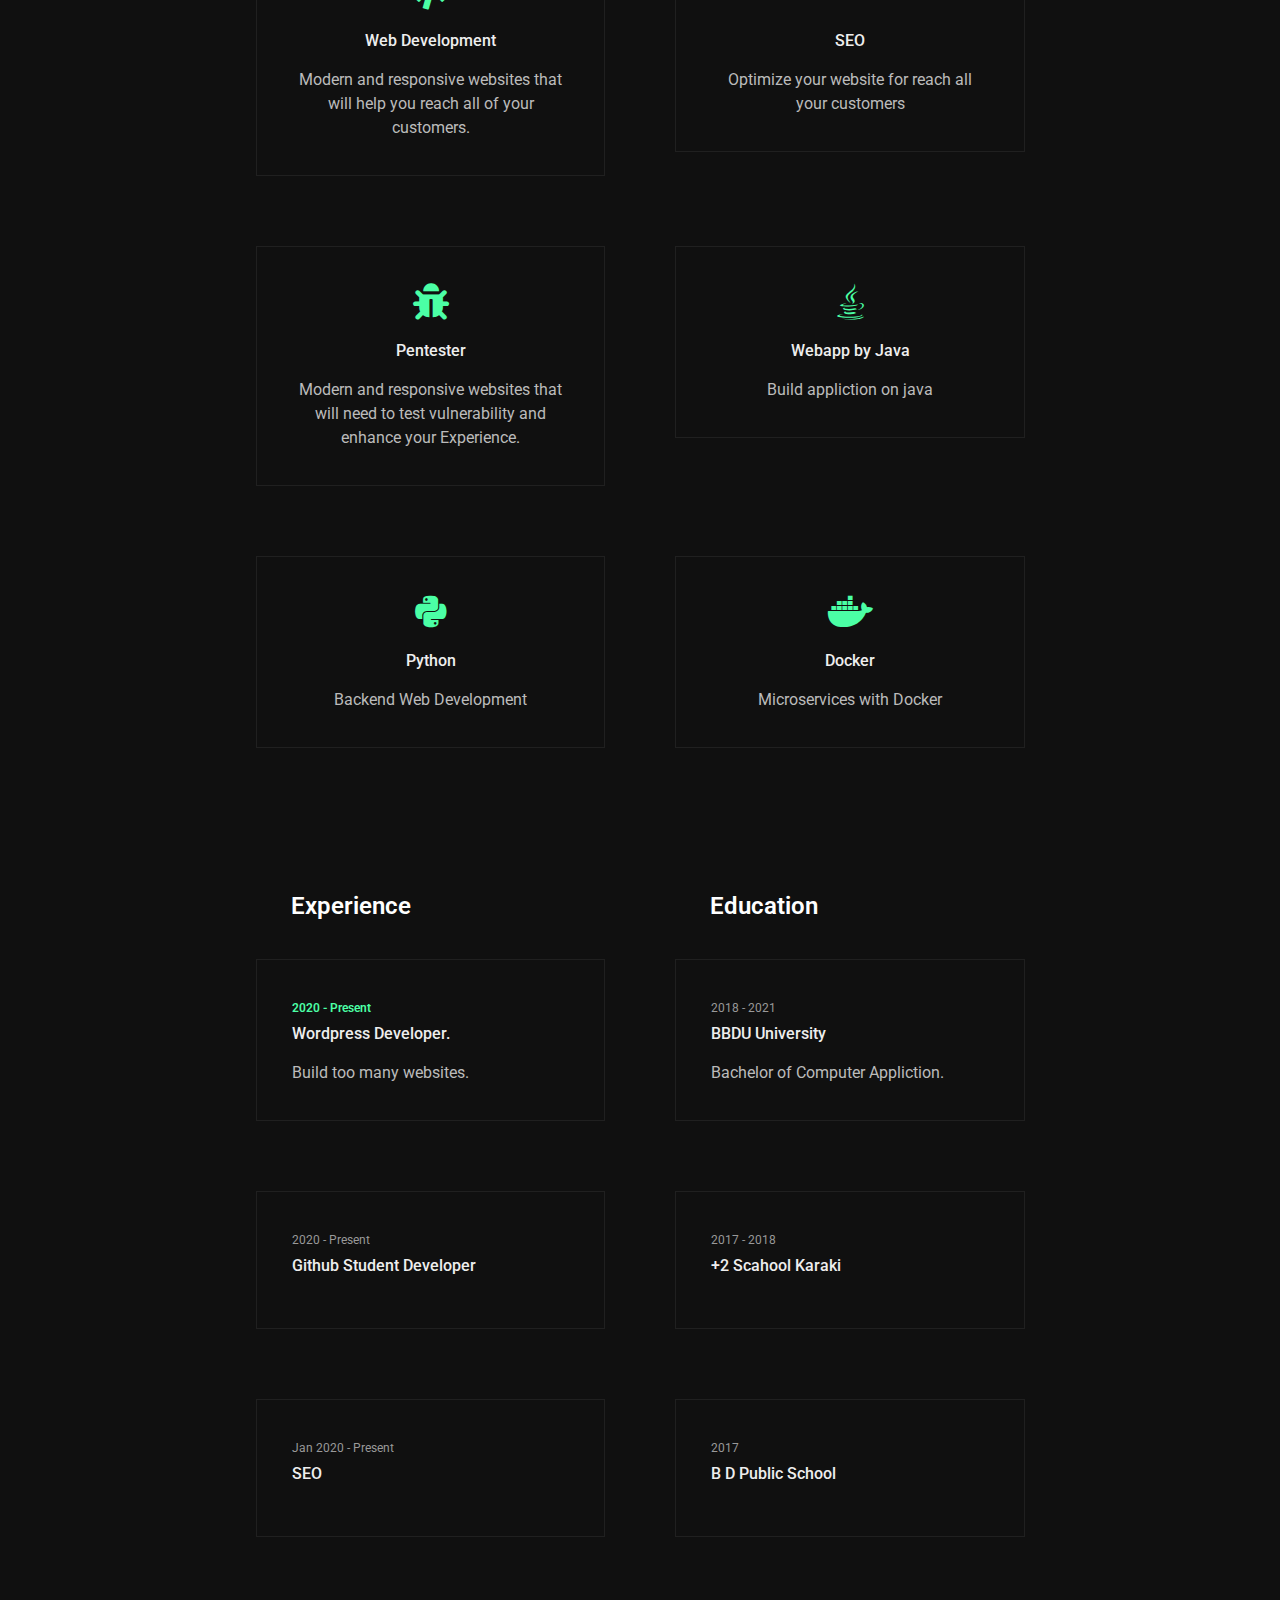
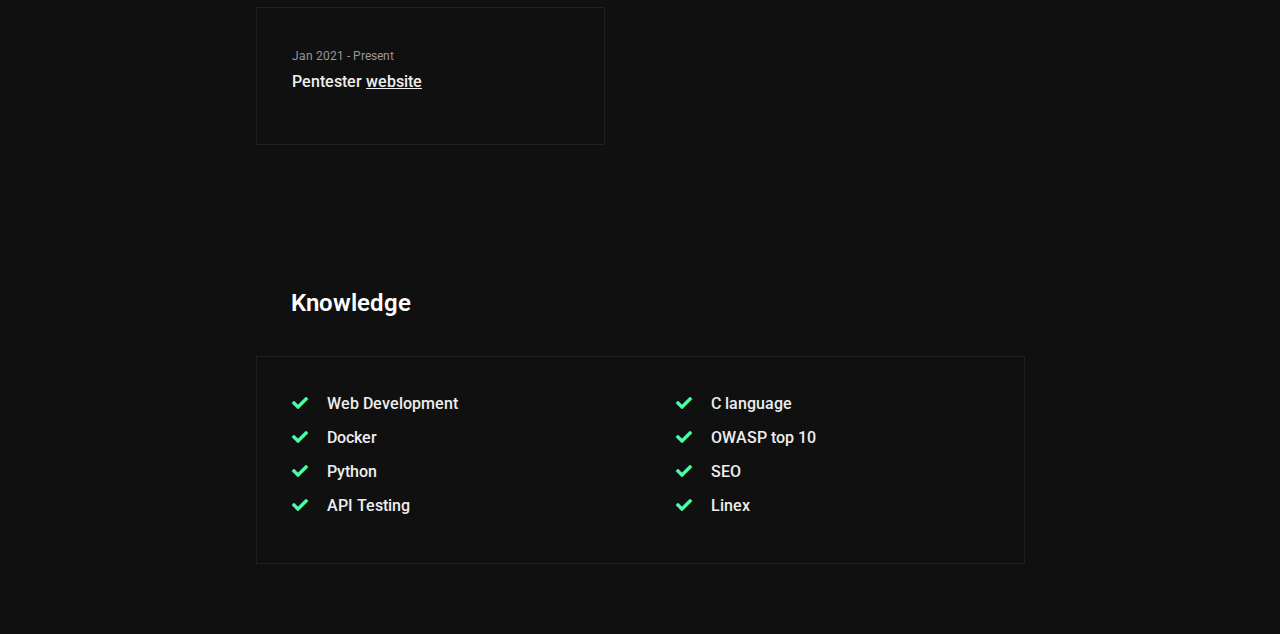
==== commit e5a7e757: "Update works.html" ====
--- a/works.html
+++ b/works.html
@@ -182,7 +182,7 @@
 						
 						<div class="service-col">
 							<div class="service-item content-box">
-								<div class="icon"><span class="fas fa-magnifying-glass-dollar"></span></div>
+								<div class="icon"><span class="fa fa-magnifying-glass-dollar"></span></div>
 								<div class="name">SEO</div>
 								<div class="text">Optimize your website for reach all your customers</div>
 							</div>
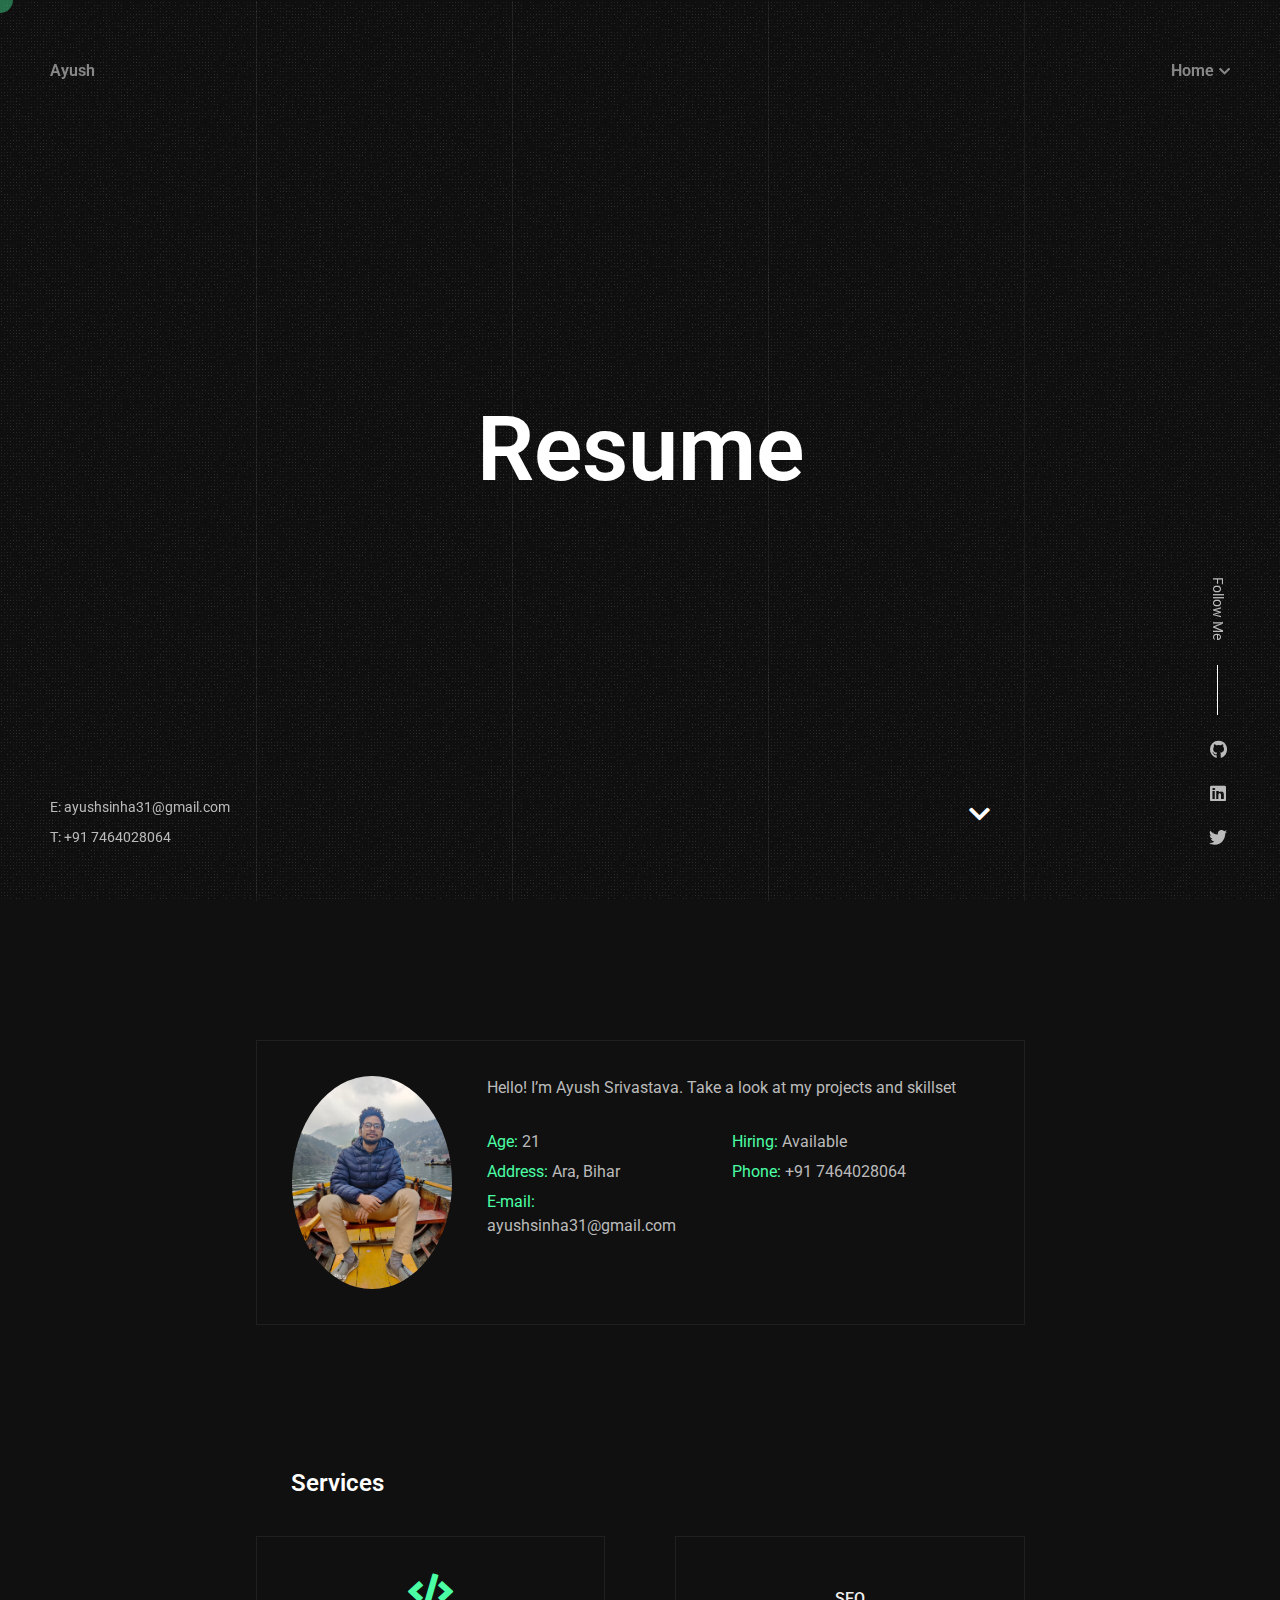
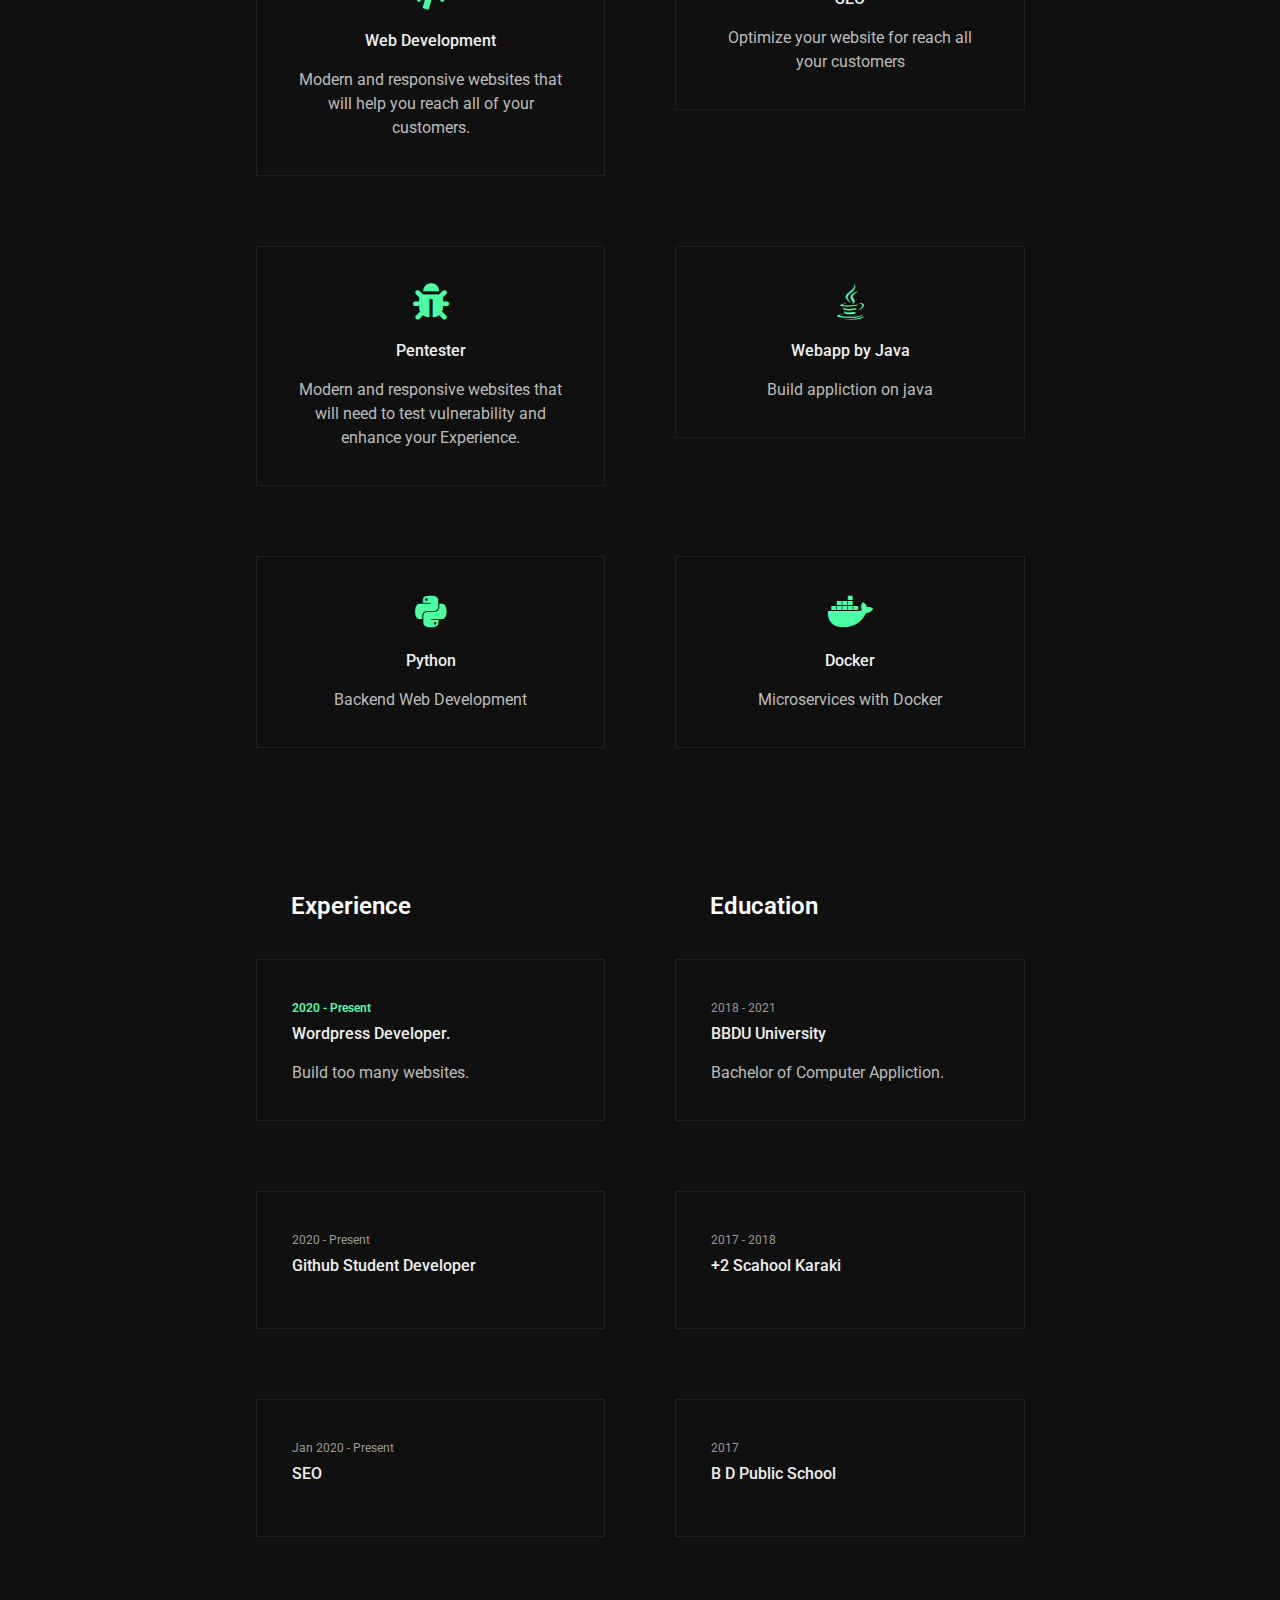
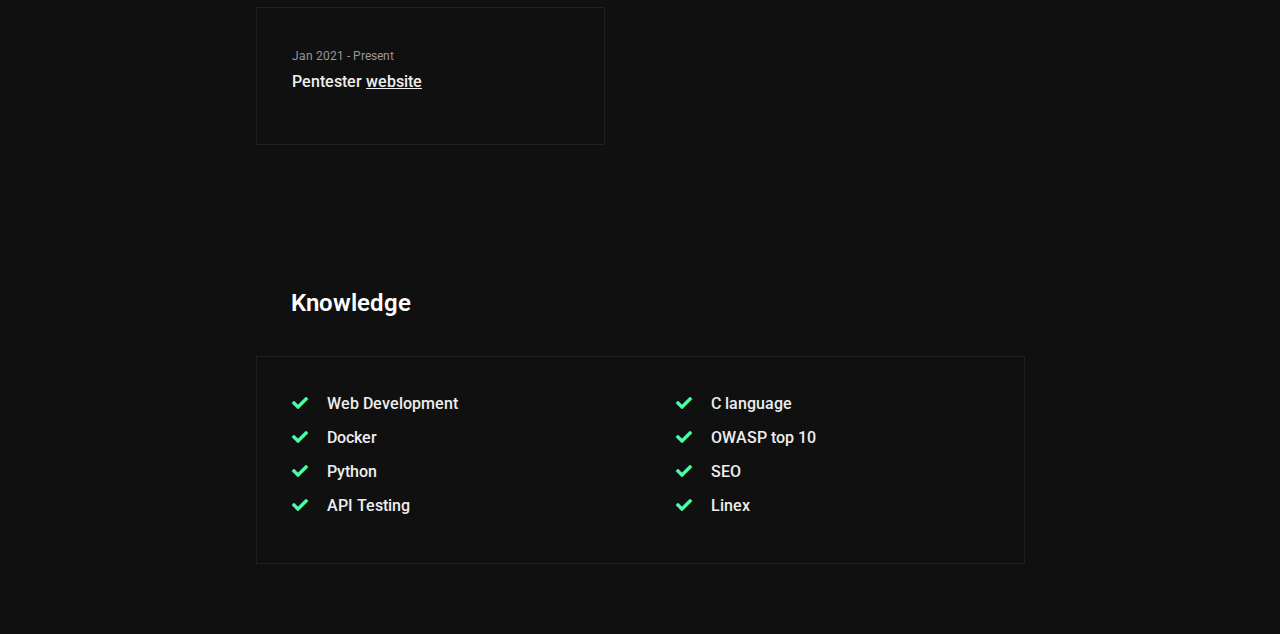
==== commit edc58302: "Update works.html" ====
--- a/works.html
+++ b/works.html
@@ -182,7 +182,7 @@
 						
 						<div class="service-col">
 							<div class="service-item content-box">
-								<div class="icon"><span class="fa fa-magnifying-glass-dollar"></span></div>
+								<div class="icon"><span class="fa-solid fa-magnifying-glass-dollar"></span></div>
 								<div class="name">SEO</div>
 								<div class="text">Optimize your website for reach all your customers</div>
 							</div>
